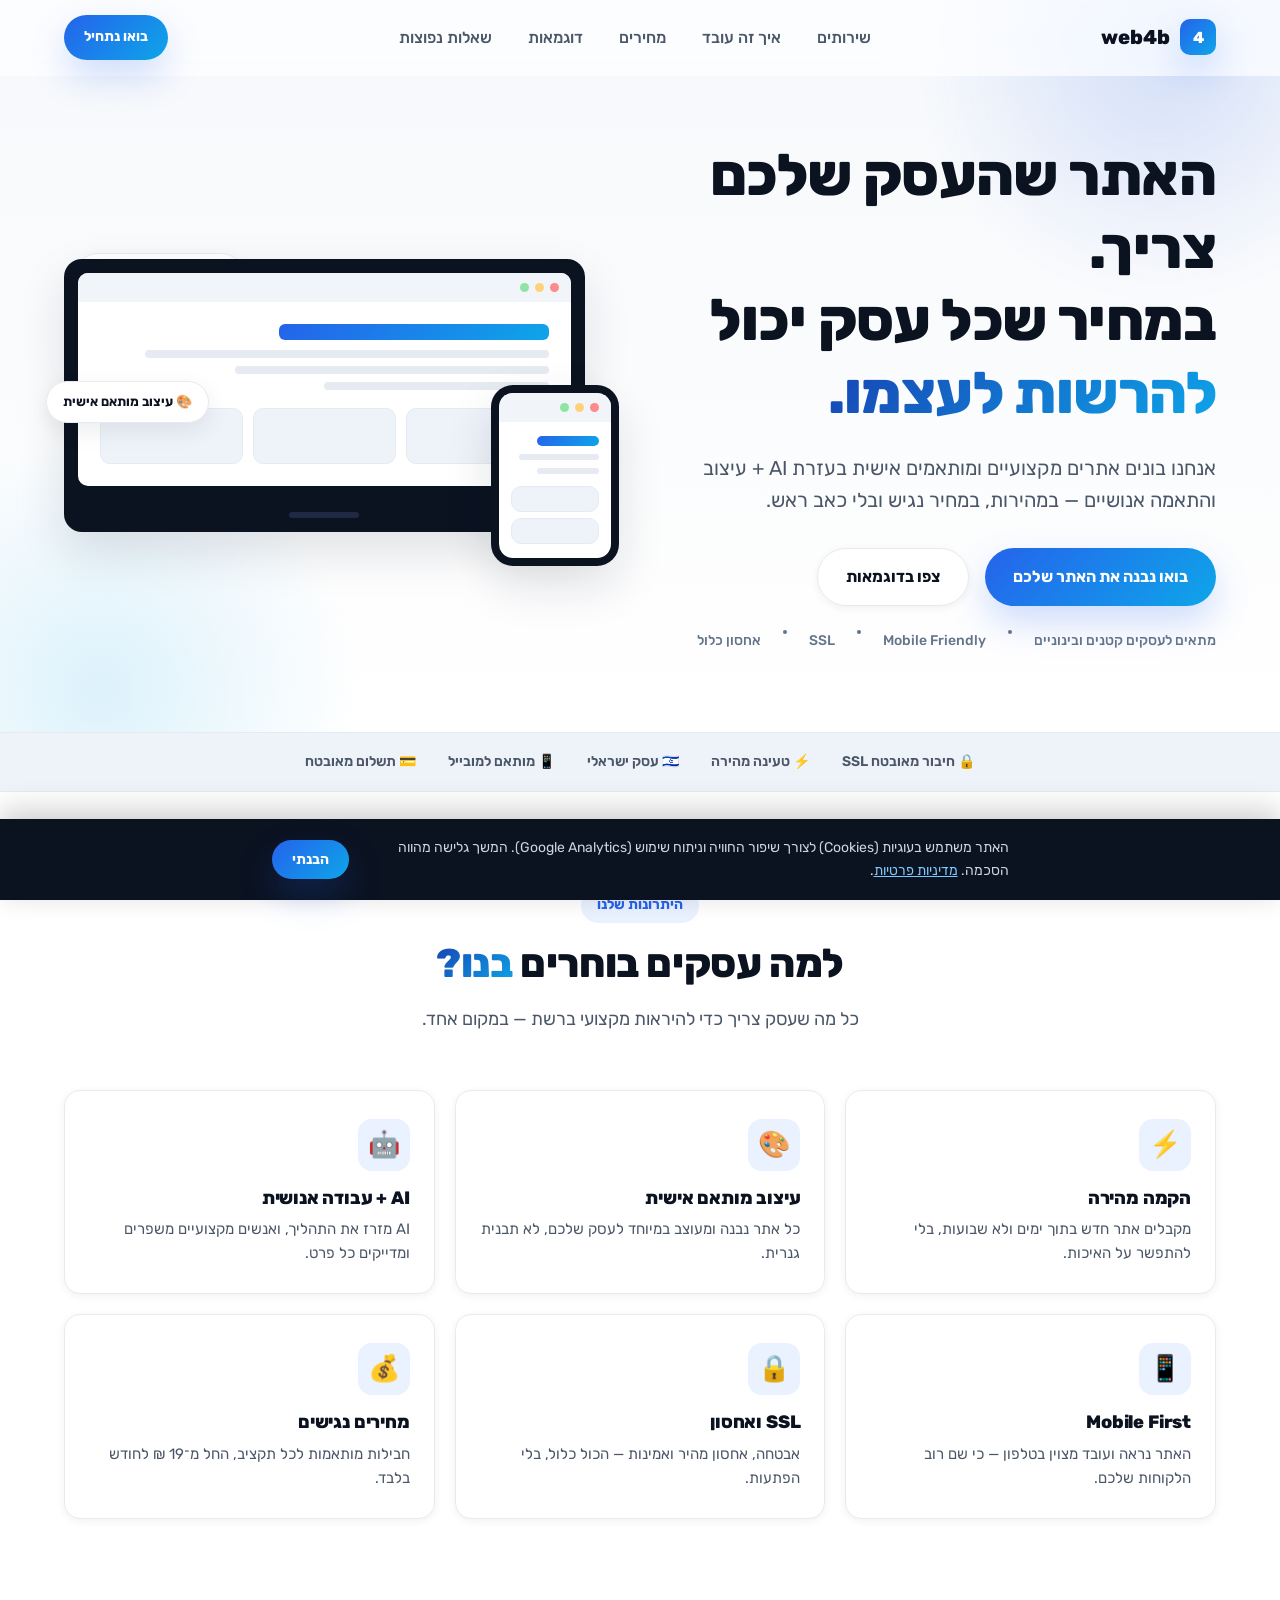
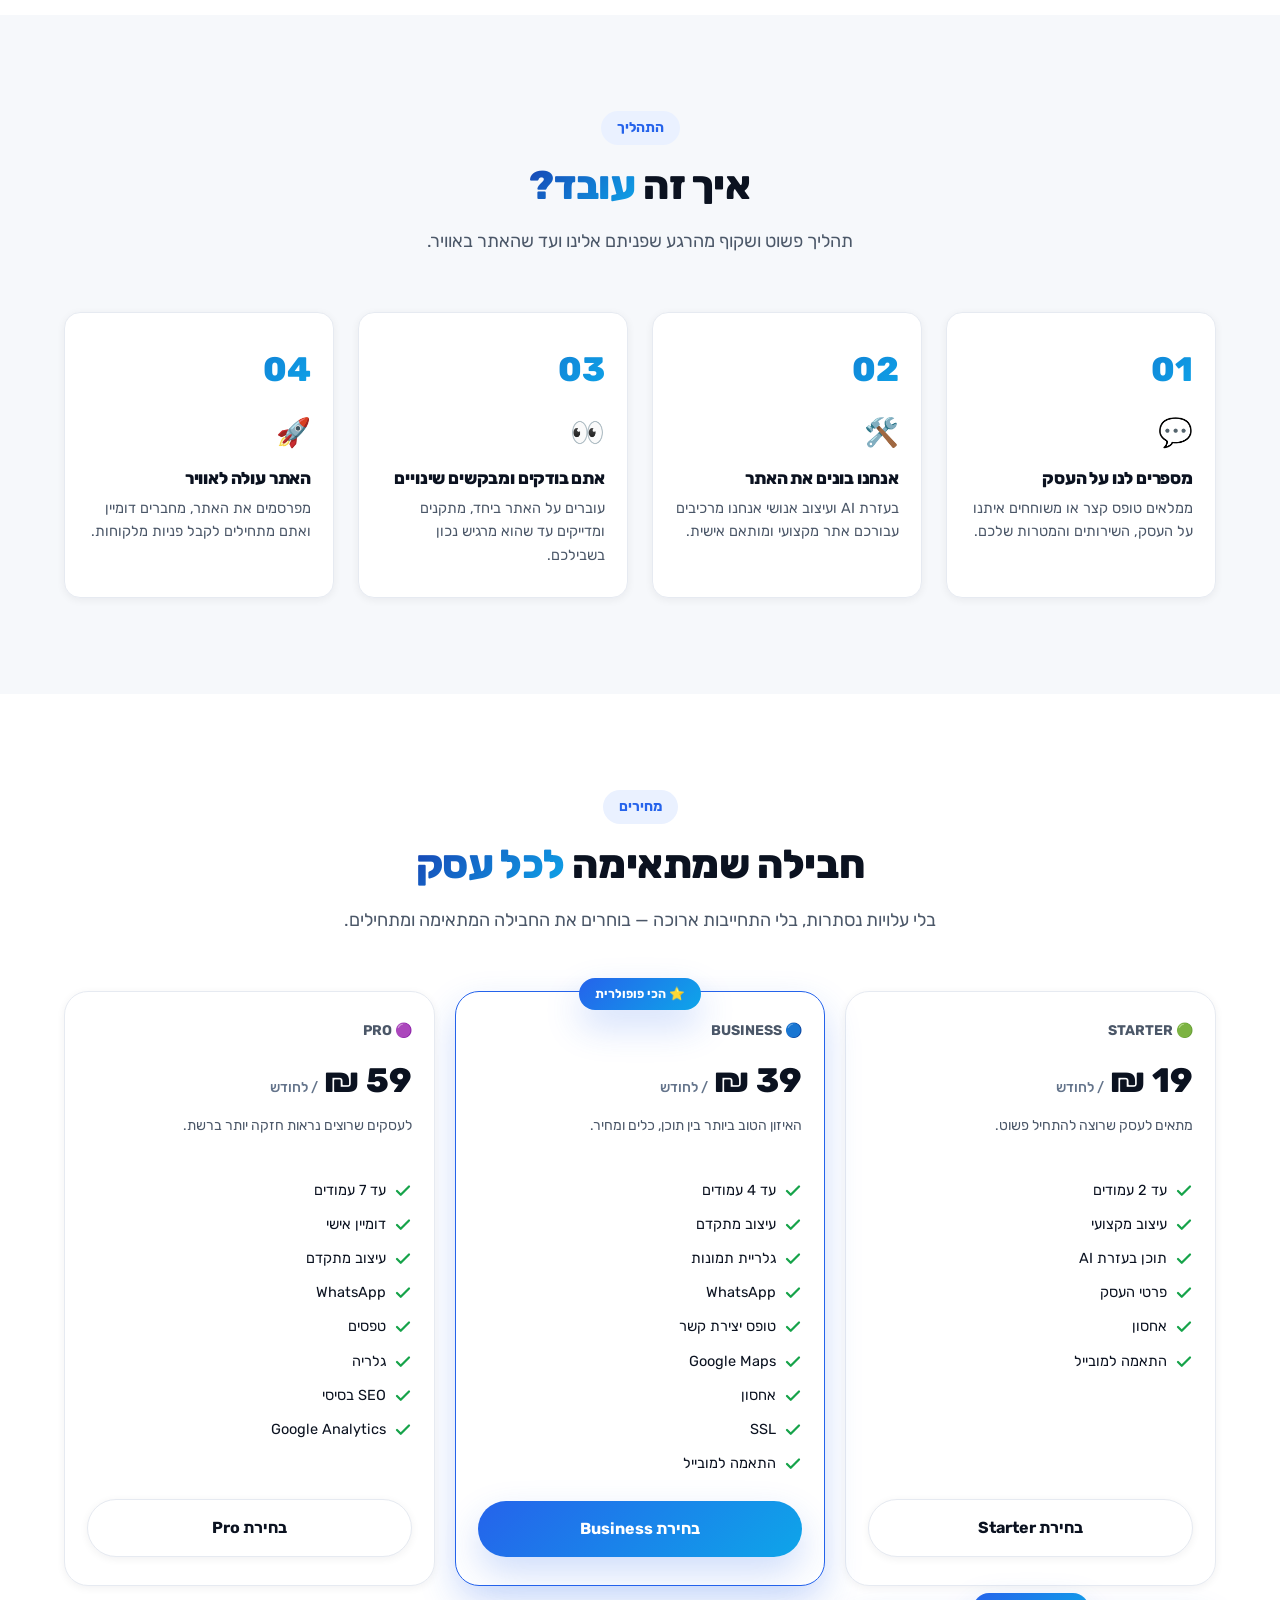
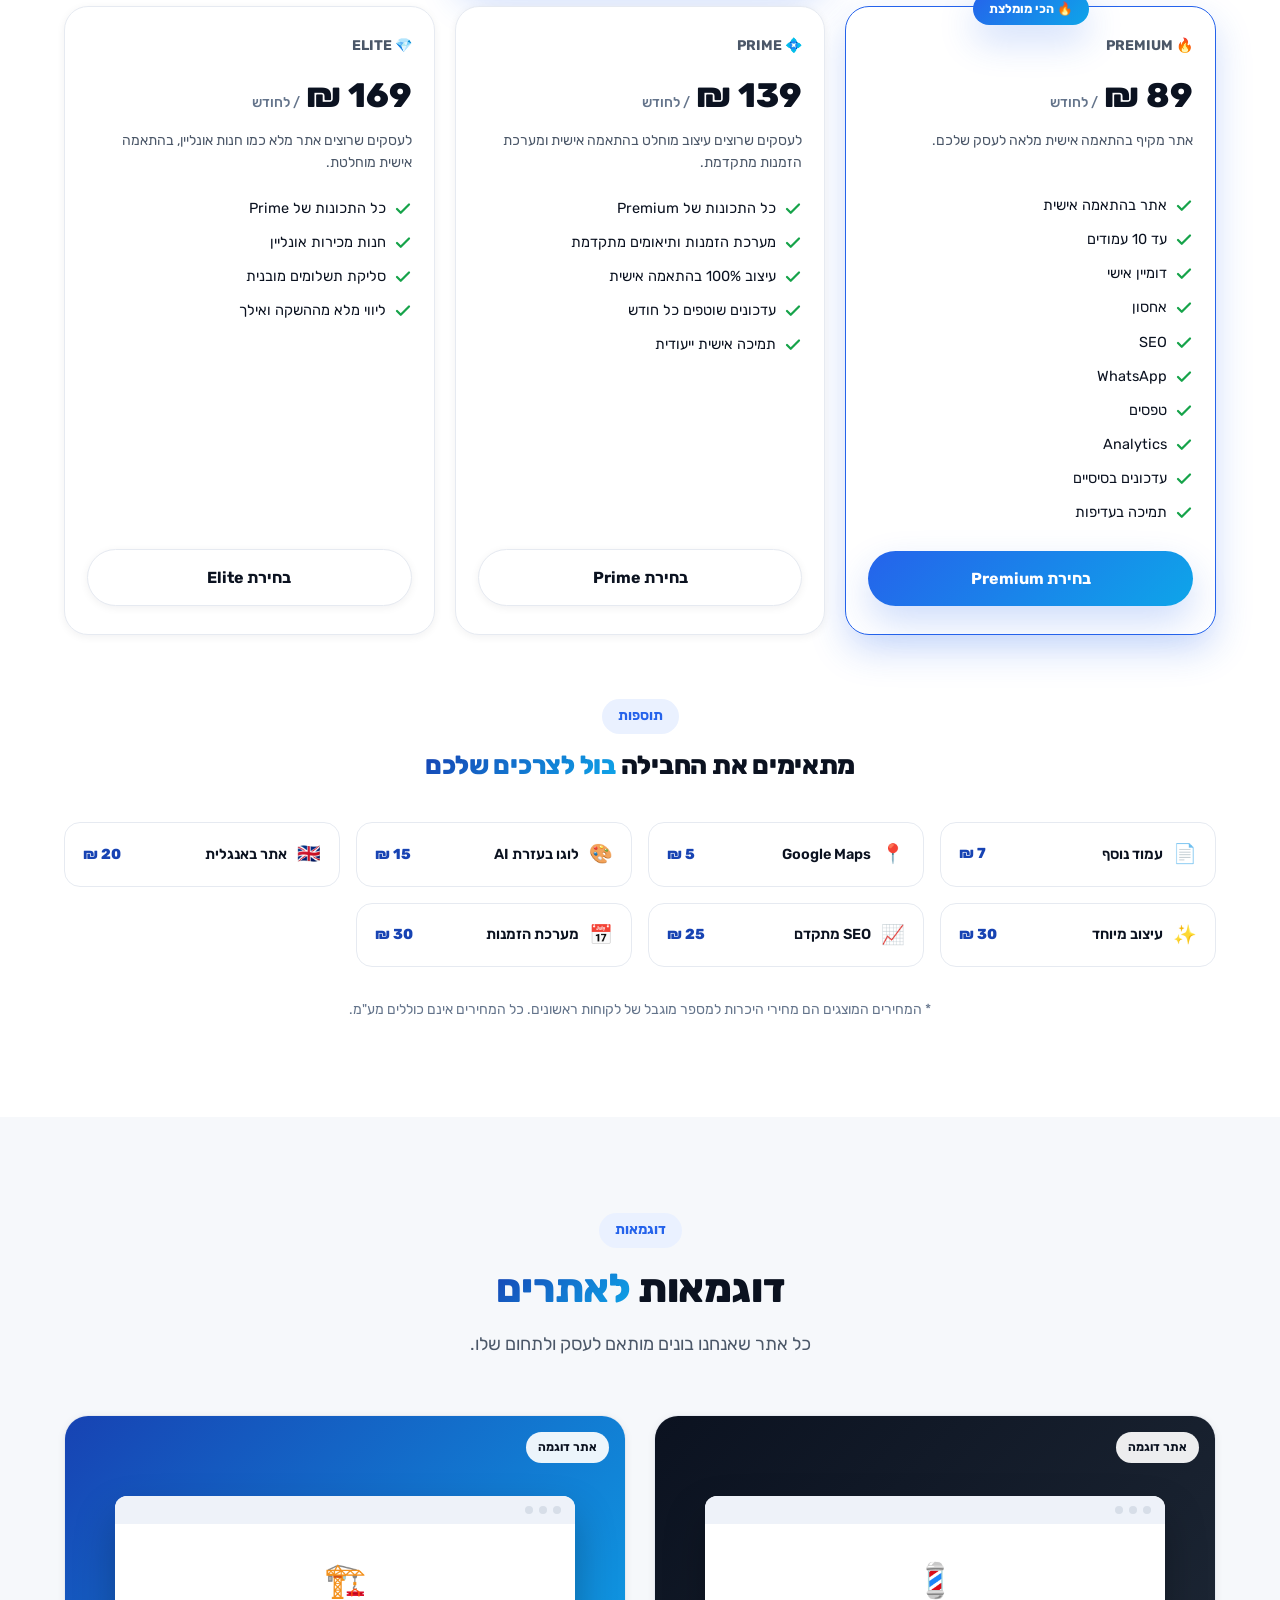
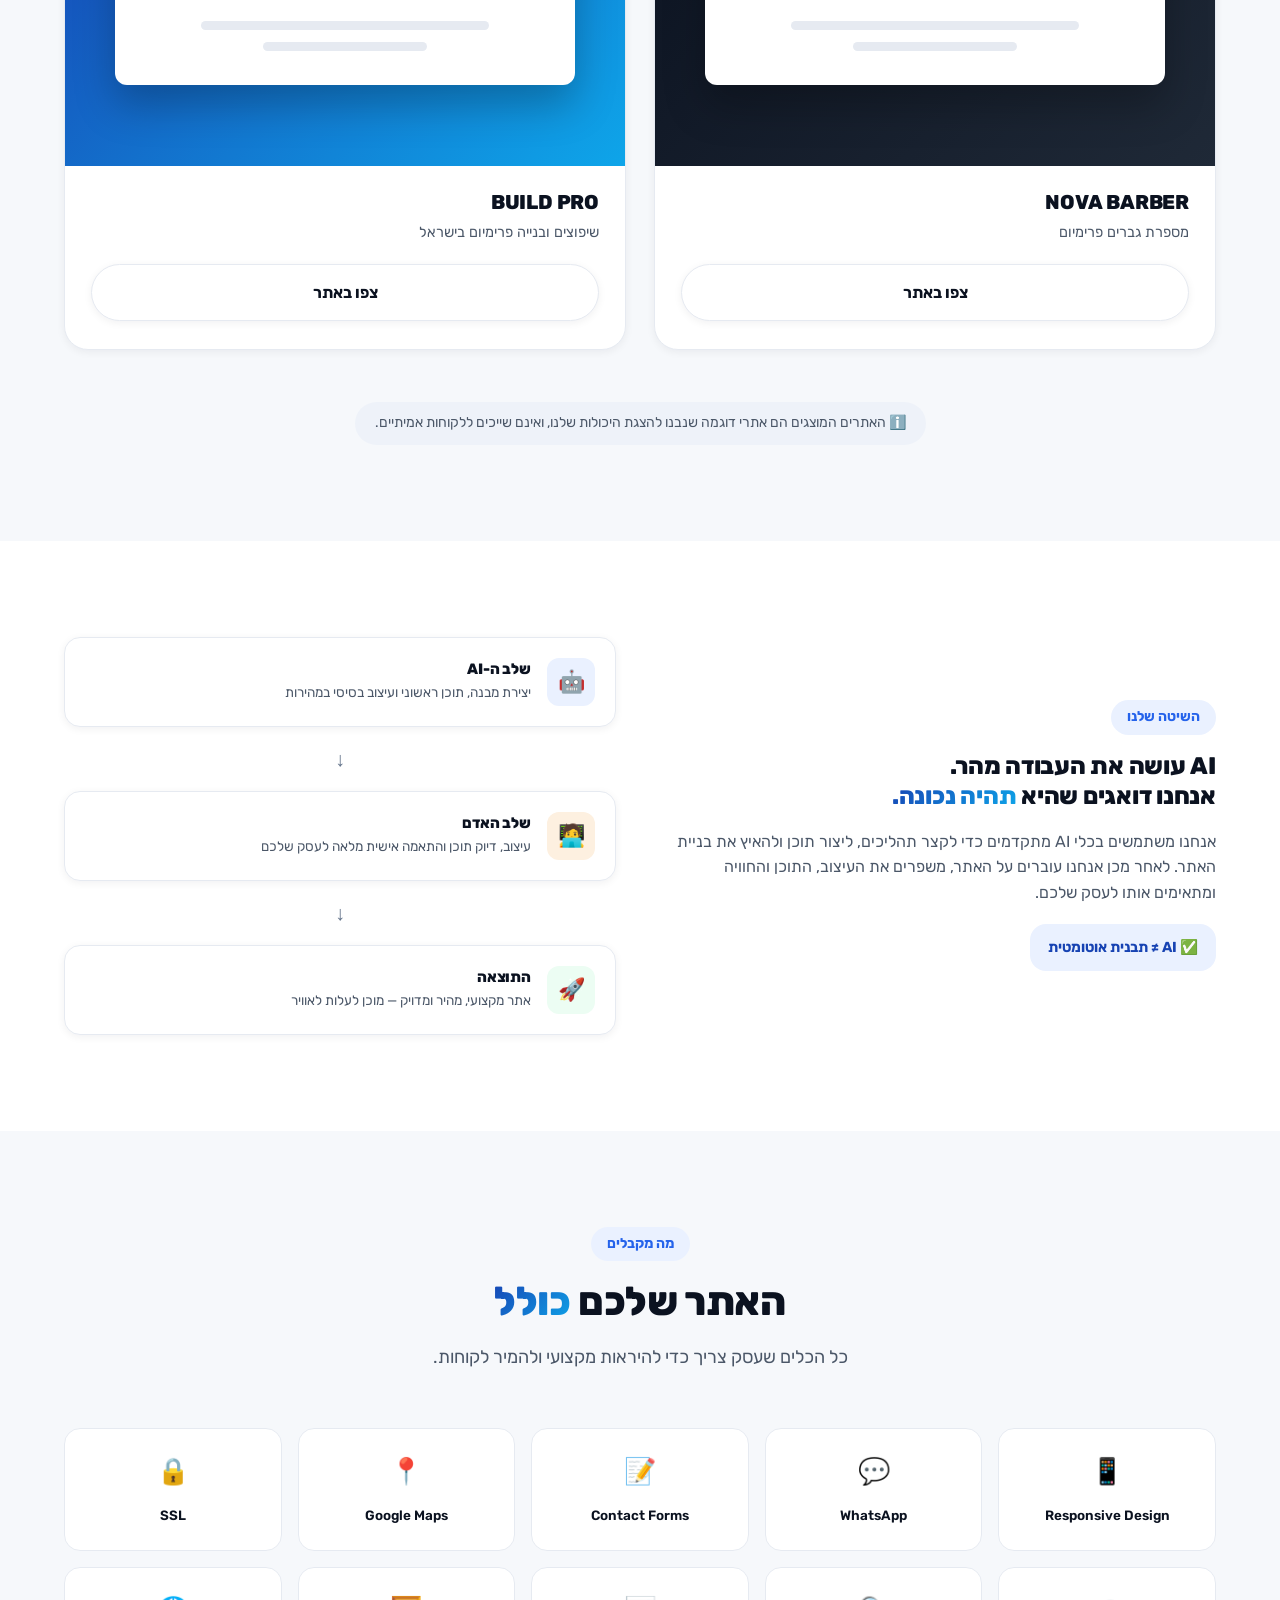
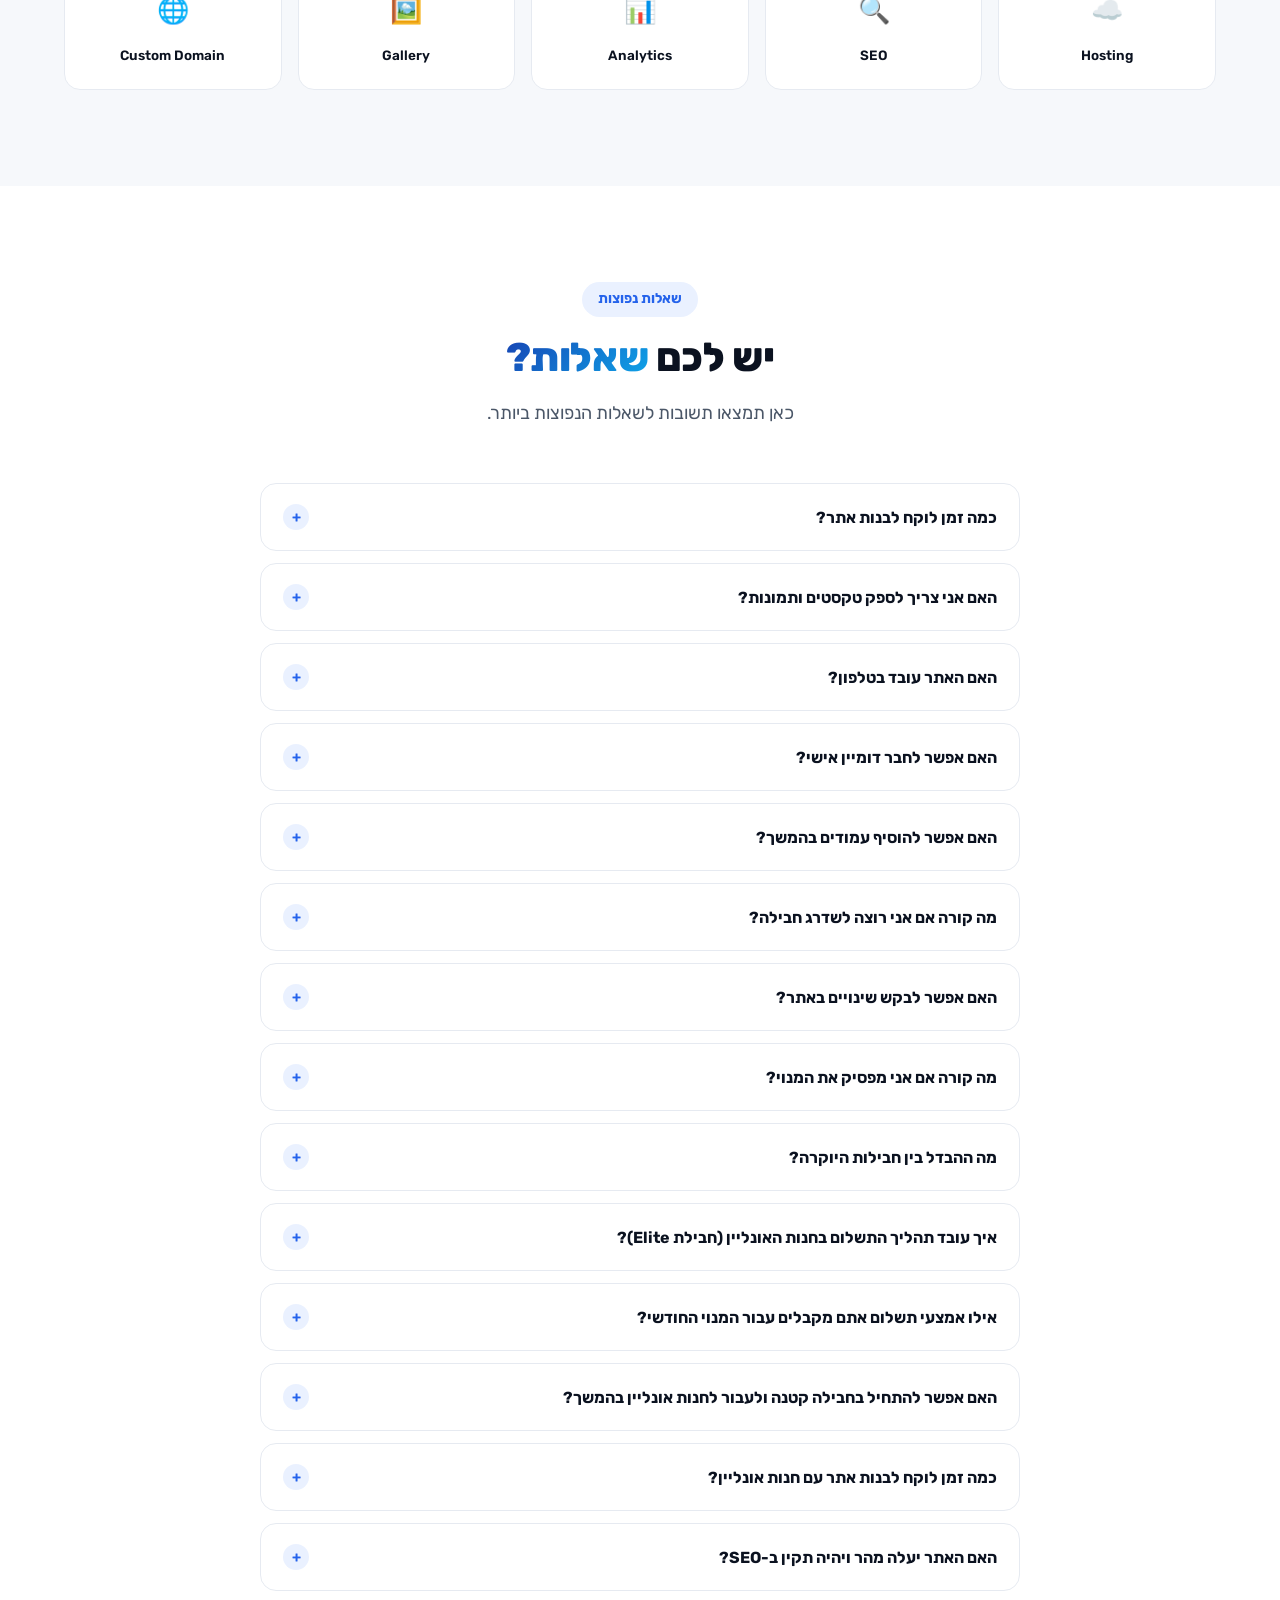
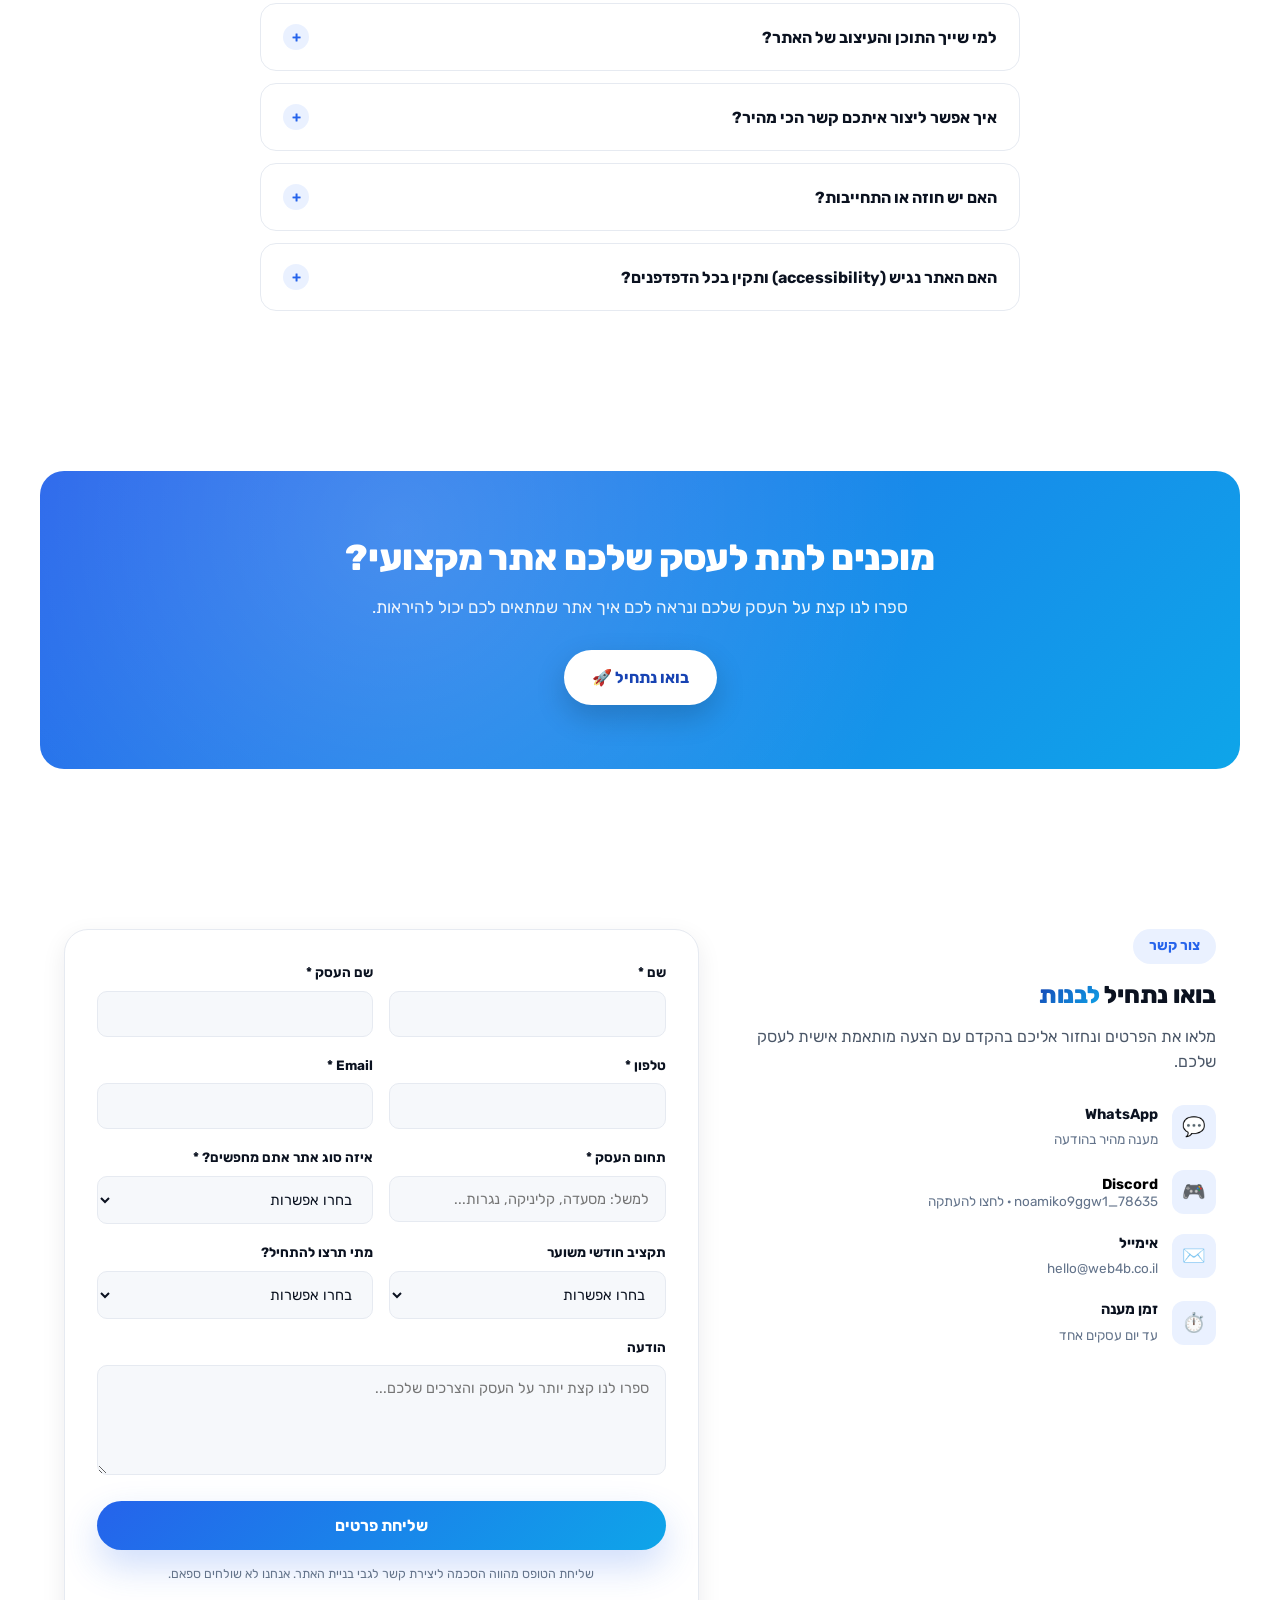
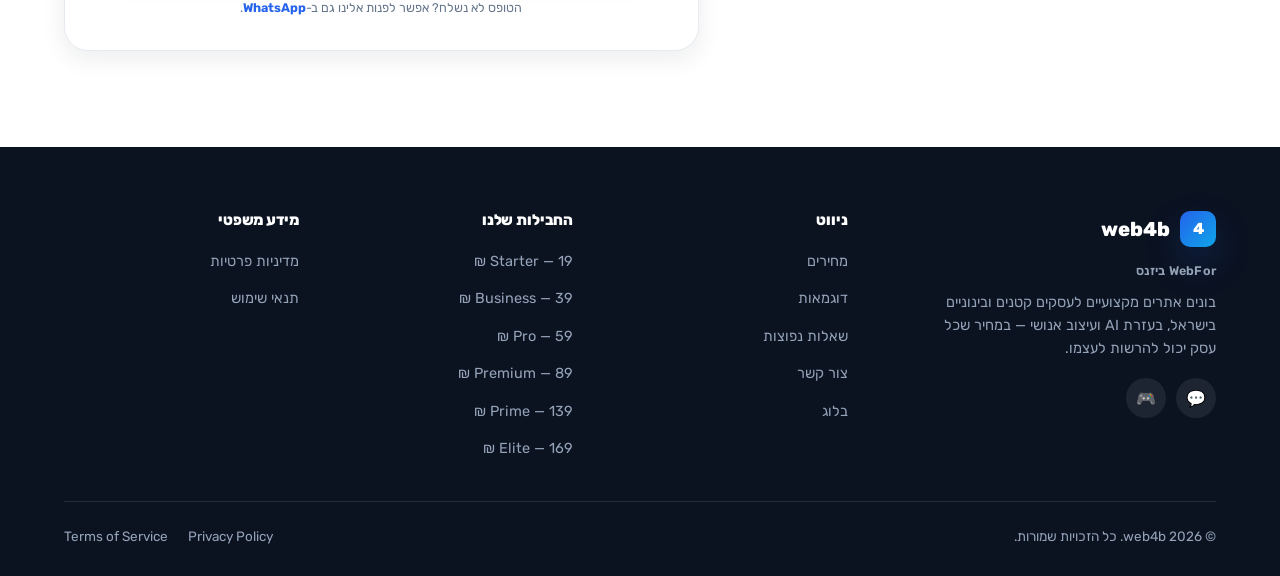
==== index.html @ 8296c6a9 "Revert "Add floating WhatsApp button, prefilled messages, and real PNG OG image" This reverts commit" ====
<!DOCTYPE html>
<html lang="he" dir="rtl">
<head>
<link rel="preconnect" href="https://www.googletagmanager.com">
<link rel="preconnect" href="https://www.google-analytics.com">
<!-- Google tag (gtag.js) -->
<script async src="https://www.googletagmanager.com/gtag/js?id=G-R5BKB7G1ZN"></script>
<script>
  window.dataLayer = window.dataLayer || [];
  function gtag(){dataLayer.push(arguments);}
  gtag('js', new Date());

  gtag('config', 'G-R5BKB7G1ZN');
</script>
<script>document.documentElement.classList.add('js');</script>
<meta name="google-site-verification" content="627lhtb9N9b5PJyWf_SXw7WtoIRYFucgPKb1ljhiiQE" />
<meta charset="UTF-8">
<meta name="viewport" content="width=device-width, initial-scale=1, viewport-fit=cover">
<title>אתרים מקצועיים לעסקים | web4b</title>
<meta name="description" content="בניית אתרים מקצועיים לעסקים בעזרת AI + עיצוב והתאמה אישיים. חבילות החל מ־19 ₪ לחודש.">
<meta name="keywords" content="בניית אתרים, אתר לעסק, אתר עם AI, אתר קטן ובינוני, בניית אתרים בעברית, אתר תדמית">
<meta name="author" content="web4b">
<link rel="canonical" href="https://trjgjfndjgfd.github.io/">

<!-- Open Graph -->
<meta property="og:type" content="website">
<meta property="og:locale" content="he_IL">
<meta property="og:title" content="אתרים מקצועיים לעסקים | web4b">
<meta property="og:description" content="בניית אתרים מקצועיים לעסקים בעזרת AI + עיצוב והתאמה אישיים. חבילות החל מ־19 ₪ לחודש.">
<meta property="og:image" content="assets/og-image.svg">
<meta property="og:site_name" content="web4b">

<meta name="twitter:card" content="summary_large_image">
<meta name="twitter:title" content="אתרים מקצועיים לעסקים | web4b">
<meta name="twitter:description" content="בניית אתרים מקצועיים לעסקים בעזרת AI + עיצוב והתאמה אישיים. חבילות החל מ־19 ₪ לחודש.">

<link rel="icon" type="image/svg+xml" href="assets/favicon.svg">
<link rel="apple-touch-icon" href="assets/apple-touch-icon.png">
<link rel="manifest" href="manifest.json">
<meta name="theme-color" content="#2563eb">
<meta name="mobile-web-app-capable" content="yes">
<meta name="apple-mobile-web-app-capable" content="yes">
<meta name="apple-mobile-web-app-status-bar-style" content="default">
<meta name="apple-mobile-web-app-title" content="web4b">

<link rel="preconnect" href="https://fonts.googleapis.com">
<link rel="preconnect" href="https://fonts.gstatic.com" crossorigin>
<link href="https://fonts.googleapis.com/css2?family=Rubik:wght@400;500;600;700;800&display=swap" rel="stylesheet">

<link rel="stylesheet" href="css/style.min.css">

<script type="application/ld+json">
{
  "@context": "https://schema.org",
  "@type": "ProfessionalService",
  "name": "web4b",
  "alternateName": "WebFor ביזנס",
  "description": "בניית אתרים מקצועיים לעסקים קטנים ובינוניים בישראל בעזרת AI ועיצוב אנושי.",
  "areaServed": "IL",
  "priceRange": "19-89 ILS",
  "url": "https://trjgjfndjgfd.github.io/"
}
</script>
<script type="application/ld+json">
{
  "@context": "https://schema.org",
  "@type": "FAQPage",
  "mainEntity": [
    {
      "@type": "Question",
      "name": "כמה זמן לוקח לבנות אתר?",
      "acceptedAnswer": {
        "@type": "Answer",
        "text": "בדרך כלל בין 3 ל־7 ימי עבודה, בהתאם לחבילה ולכמות התוכן שנקבל מכם."
      }
    },
    {
      "@type": "Question",
      "name": "האם אני צריך לספק טקסטים ותמונות?",
      "acceptedAnswer": {
        "@type": "Answer",
        "text": "לא בהכרח. אם יש לכם חומרים נשתמש בהם, ואם לא — נכתוב עבורכם תוכן מקצועי בעזרת AI ונתאים אותו לעסק."
      }
    },
    {
      "@type": "Question",
      "name": "האם האתר עובד בטלפון?",
      "acceptedAnswer": {
        "@type": "Answer",
        "text": "בוודאות. כל האתרים שלנו נבנים בגישת Mobile First ונבדקים בקפידה בכל הגדלי מסך."
      }
    },
    {
      "@type": "Question",
      "name": "האם אפשר לחבר דומיין אישי?",
      "acceptedAnswer": {
        "@type": "Answer",
        "text": "כן, דומיין אישי כלול בחבילות Pro ו-Premium, וניתן להוסיפו גם לחבילות אחרות בתוספת תשלום."
      }
    },
    {
      "@type": "Question",
      "name": "האם אפשר להוסיף עמודים בהמשך?",
      "acceptedAnswer": {
        "@type": "Answer",
        "text": "בהחלט. אפשר להוסיף עמודים בכל שלב בתוספת תשלום קטנה לעמוד."
      }
    },
    {
      "@type": "Question",
      "name": "מה קורה אם אני רוצה לשדרג חבילה?",
      "acceptedAnswer": {
        "@type": "Answer",
        "text": "אפשר לשדרג בכל רגע. נשלים עבורכם את מה שחסר בחבילה החדשה ונעביר אתכם אליה בלי לאבד תוכן קיים."
      }
    },
    {
      "@type": "Question",
      "name": "האם אפשר לבקש שינויים באתר?",
      "acceptedAnswer": {
        "@type": "Answer",
        "text": "כן. לפני העלייה לאוויר יש סבב בדיקה ותיקונים, ולאחר מכן ניתן לבקש עדכונים בהתאם לחבילה."
      }
    },
    {
      "@type": "Question",
      "name": "מה קורה אם אני מפסיק את המנוי?",
      "acceptedAnswer": {
        "@type": "Answer",
        "text": "אין התחייבות לטווח ארוך. אם תפסיקו את המנוי, האתר יורד מהאוויר אך התוכן נשמר לתקופה מוגבלת למקרה שתרצו לחזור."
      }
    },
    {
      "@type": "Question",
      "name": "מה ההבדל בין חבילות היוקרה?",
      "acceptedAnswer": {
        "@type": "Answer",
        "text": "Premium מתאים לאתר תדמית מקיף בהתאמה אישית מלאה. Prime מוסיף עליו מערכת הזמנות ותיאומים מתקדמת ותמיכה ייעודית. Elite מתאים לעסקים שרוצים גם חנות מכירות אונליין מלאה עם סליקת תשלומים מובנית."
      }
    },
    {
      "@type": "Question",
      "name": "איך עובד תהליך התשלום בחנות האונליין (חבילת Elite)?",
      "acceptedAnswer": {
        "@type": "Answer",
        "text": "אנחנו מגדירים לכם מערכת סליקה מאובטחת ישירות בחנות, כך שהלקוחות שלכם יכולים לשלם בכרטיס אשראי בבטחה. הכספים מועברים ישירות לחשבון שלכם — אנחנו רק בונים ומגדירים את המערכת בשבילכם."
      }
    },
    {
      "@type": "Question",
      "name": "אילו אמצעי תשלום אתם מקבלים עבור המנוי החודשי?",
      "acceptedAnswer": {
        "@type": "Answer",
        "text": "כרגע ניתן לשלם את המנוי החודשי באמצעות Bit, PayBox או PayPal. נעדכן בהמשך אם יתווספו אמצעי תשלום נוספים."
      }
    },
    {
      "@type": "Question",
      "name": "האם אפשר להתחיל בחבילה קטנה ולעבור לחנות אונליין בהמשך?",
      "acceptedAnswer": {
        "@type": "Answer",
        "text": "בהחלט. אפשר להתחיל למשל ב-Starter או Business, ובהמשך לשדרג ל-Elite עם חנות אונליין מלאה — בלי לאבד את התוכן והעיצוב הקיימים."
      }
    },
    {
      "@type": "Question",
      "name": "כמה זמן לוקח לבנות אתר עם חנות אונליין?",
      "acceptedAnswer": {
        "@type": "Answer",
        "text": "אתר עם חנות אונליין (חבילת Elite) דורש הגדרה נוספת של קטלוג מוצרים וסליקה, כך שזמן הבנייה הממוצע הוא כ-7–10 ימי עבודה, בהתאם לכמות המוצרים."
      }
    },
    {
      "@type": "Question",
      "name": "האם האתר יעלה מהר ויהיה תקין ב-SEO?",
      "acceptedAnswer": {
        "@type": "Answer",
        "text": "כל האתרים שלנו נבנים עם קוד נקי ומהיר, תמונות מותאמות וטעינה מהירה, ועם מבנה SEO בסיסי מובנה כדי שתופיעו טוב יותר בתוצאות החיפוש בגוגל."
      }
    },
    {
      "@type": "Question",
      "name": "למי שייך התוכן והעיצוב של האתר?",
      "acceptedAnswer": {
        "@type": "Answer",
        "text": "התוכן והעיצוב שנוצרים במסגרת השירות שייכים לעסק שלכם, בכפוף לתשלום מלא בגין השירות — כמפורט בתנאי השימוש."
      }
    },
    {
      "@type": "Question",
      "name": "איך אפשר ליצור איתכם קשר הכי מהיר?",
      "acceptedAnswer": {
        "@type": "Answer",
        "text": "הדרך הכי מהירה היא טופס יצירת הקשר באתר או פנייה בדיסקורד. אנחנו משתדלים לחזור עד יום עסקים אחד."
      }
    },
    {
      "@type": "Question",
      "name": "האם יש חוזה או התחייבות?",
      "acceptedAnswer": {
        "@type": "Answer",
        "text": "אין חוזה או התחייבות לטווח ארוך. כל החבילות הן מנוי חודשי שאפשר להפסיק בכל עת."
      }
    },
    {
      "@type": "Question",
      "name": "האם האתר נגיש (accessibility) ותקין בכל הדפדפנים?",
      "acceptedAnswer": {
        "@type": "Answer",
        "text": "כן. אנחנו בונים עם עקרונות נגישות בסיסיים — ניגודיות צבעים תקינה וניווט מקלדת — והאתר נבדק ומותאם לדפדפנים המרכזיים ולמובייל."
      }
    }
  ]
}
</script>
</head>
<body>
<a href="#main" class="skip-link">דלגו לתוכן הראשי</a>

<!-- ================= NAVBAR ================= -->
<header class="navbar" id="navbar">
  <div class="container">
    <a href="#top" class="logo">
      <span class="logo-mark">4</span>
      web4b
    </a>

    <nav class="nav-links" aria-label="ניווט ראשי">
      <a href="#features">שירותים</a>
      <a href="#how">איך זה עובד</a>
      <a href="#pricing">מחירים</a>
      <a href="#portfolio">דוגמאות</a>
      <a href="#faq">שאלות נפוצות</a>
    </nav>

    <div class="nav-actions">
      <a href="#contact" class="btn btn-primary btn-sm nav-cta">בואו נתחיל</a>
      <button class="hamburger" id="hamburger" aria-label="פתיחת תפריט" aria-expanded="false" aria-controls="mobile-menu">
        <span></span><span></span><span></span>
      </button>
    </div>
  </div>
</header>

<nav class="mobile-menu" id="mobile-menu" aria-label="ניווט מובייל">
  <a href="#features">שירותים</a>
  <a href="#how">איך זה עובד</a>
  <a href="#pricing">מחירים</a>
  <a href="#portfolio">דוגמאות</a>
  <a href="#faq">שאלות נפוצות</a>
  <a href="#contact" class="btn btn-primary btn-block">בואו נתחיל</a>
</nav>

<main id="main">

<!-- ================= HERO ================= -->
<section class="hero" id="top">
  <div class="container">
    <div class="hero-content reveal">
      <h1 class="hero-title">האתר שהעסק שלכם צריך.<br>במחיר שכל עסק יכול <span class="text-gradient">להרשות לעצמו.</span></h1>
      <p class="hero-sub">אנחנו בונים אתרים מקצועיים ומותאמים אישית בעזרת AI + עיצוב והתאמה אנושיים — במהירות, במחיר נגיש ובלי כאב ראש.</p>
      <div class="hero-actions">
        <a href="#contact" class="btn btn-primary">בואו נבנה את האתר שלכם</a>
        <a href="#portfolio" class="btn btn-secondary">צפו בדוגמאות</a>
      </div>
      <div class="hero-badges">
        <span>מתאים לעסקים קטנים ובינוניים</span>
        <i class="dot"></i>
        <span>Mobile Friendly</span>
        <i class="dot"></i>
        <span>SSL</span>
        <i class="dot"></i>
        <span>אחסון כלול</span>
      </div>
    </div>

    <div class="hero-visual reveal">
      <div class="float-chip chip-1">⚡ אתר חדש בכמה ימים</div>
      <div class="mock-laptop">
        <div class="mock-screen">
          <div class="mock-topbar"><span></span><span></span><span></span></div>
          <div class="mock-body">
            <div class="mock-hero-bar"></div>
            <div class="mock-line w-90"></div>
            <div class="mock-line w-70"></div>
            <div class="mock-line w-50"></div>
            <div class="mock-cards">
              <div class="mock-card"></div>
              <div class="mock-card"></div>
              <div class="mock-card"></div>
            </div>
          </div>
        </div>
      </div>
      <div class="mock-phone">
        <div class="mock-screen">
          <div class="mock-topbar"><span></span><span></span><span></span></div>
          <div class="mock-body">
            <div class="mock-hero-bar"></div>
            <div class="mock-line w-90"></div>
            <div class="mock-line w-70"></div>
            <div class="mock-cards">
              <div class="mock-card"></div>
              <div class="mock-card"></div>
            </div>
          </div>
        </div>
      </div>
      <div class="float-chip chip-2">🎨 עיצוב מותאם אישית</div>
    </div>
  </div>
</section>

<!-- ================= TRUST BAR ================= -->
<div class="trust-bar" aria-label="תגי אמון">
  <div class="container trust-bar-inner">
    <span class="trust-bar-item">🔒 חיבור מאובטח SSL</span>
    <span class="trust-bar-item">⚡ טעינה מהירה</span>
    <span class="trust-bar-item">🇮🇱 עסק ישראלי</span>
    <span class="trust-bar-item">📱 מותאם למובייל</span>
    <span class="trust-bar-item">💳 תשלום מאובטח</span>
  </div>
</div>

<!-- ================= TRUST ================= -->
<section class="section" id="features" aria-labelledby="trust-title">
  <div class="container">
    <div class="section-head reveal">
      <span class="eyebrow">היתרונות שלנו</span>
      <h2 class="section-title" id="trust-title">למה עסקים בוחרים <span class="text-gradient">בנו?</span></h2>
      <p class="section-sub">כל מה שעסק צריך כדי להיראות מקצועי ברשת — במקום אחד.</p>
    </div>

    <div class="trust-grid reveal-stagger reveal">
      <div class="trust-card">
        <div class="trust-icon">⚡</div>
        <h3>הקמה מהירה</h3>
        <p>מקבלים אתר חדש בתוך ימים ולא שבועות, בלי להתפשר על האיכות.</p>
      </div>
      <div class="trust-card">
        <div class="trust-icon">🎨</div>
        <h3>עיצוב מותאם אישית</h3>
        <p>כל אתר נבנה ומעוצב במיוחד לעסק שלכם, לא תבנית גנרית.</p>
      </div>
      <div class="trust-card">
        <div class="trust-icon">🤖</div>
        <h3>AI + עבודה אנושית</h3>
        <p>AI מזרז את התהליך, ואנשים מקצועיים משפרים ומדייקים כל פרט.</p>
      </div>
      <div class="trust-card">
        <div class="trust-icon">📱</div>
        <h3>Mobile First</h3>
        <p>האתר נראה ועובד מצוין בטלפון — כי שם רוב הלקוחות שלכם.</p>
      </div>
      <div class="trust-card">
        <div class="trust-icon">🔒</div>
        <h3>SSL ואחסון</h3>
        <p>אבטחה, אחסון מהיר ואמינות — הכול כלול, בלי הפתעות.</p>
      </div>
      <div class="trust-card">
        <div class="trust-icon">💰</div>
        <h3>מחירים נגישים</h3>
        <p>חבילות מותאמות לכל תקציב, החל מ־19 ₪ לחודש בלבד.</p>
      </div>
    </div>
  </div>
</section>

<!-- ================= HOW IT WORKS ================= -->
<section class="section section-bg-soft" id="how" aria-labelledby="how-title">
  <div class="container">
    <div class="section-head reveal">
      <span class="eyebrow">התהליך</span>
      <h2 class="section-title" id="how-title">איך זה <span class="text-gradient">עובד?</span></h2>
      <p class="section-sub">תהליך פשוט ושקוף מהרגע שפניתם אלינו ועד שהאתר באוויר.</p>
    </div>

    <div class="steps reveal-stagger reveal">
      <div class="step-card">
        <div class="step-num">01</div>
        <div class="step-emoji">💬</div>
        <h3>מספרים לנו על העסק</h3>
        <p>ממלאים טופס קצר או משוחחים איתנו על העסק, השירותים והמטרות שלכם.</p>
      </div>
      <div class="step-card">
        <div class="step-num">02</div>
        <div class="step-emoji">🛠️</div>
        <h3>אנחנו בונים את האתר</h3>
        <p>בעזרת AI ועיצוב אנושי אנחנו מרכיבים עבורכם אתר מקצועי ומותאם אישית.</p>
      </div>
      <div class="step-card">
        <div class="step-num">03</div>
        <div class="step-emoji">👀</div>
        <h3>אתם בודקים ומבקשים שינויים</h3>
        <p>עוברים על האתר ביחד, מתקנים ומדייקים עד שהוא מרגיש נכון בשבילכם.</p>
      </div>
      <div class="step-card">
        <div class="step-num">04</div>
        <div class="step-emoji">🚀</div>
        <h3>האתר עולה לאוויר</h3>
        <p>מפרסמים את האתר, מחברים דומיין ואתם מתחילים לקבל פניות מלקוחות.</p>
      </div>
    </div>
  </div>
</section>

<!-- ================= PRICING ================= -->
<section class="section" id="pricing" aria-labelledby="pricing-title">
  <div class="container">
    <div class="section-head reveal">
      <span class="eyebrow">מחירים</span>
      <h2 class="section-title" id="pricing-title">חבילה שמתאימה <span class="text-gradient">לכל עסק</span></h2>
      <p class="section-sub">בלי עלויות נסתרות, בלי התחייבות ארוכה — בוחרים את החבילה המתאימה ומתחילים.</p>
    </div>

    <div class="pricing-grid reveal-stagger reveal">

      <!-- Starter -->
      <div class="price-card">
        <div class="price-tier">🟢 STARTER</div>
        <div class="price-amount"><span class="num">19 ₪</span><span class="per">/ לחודש</span></div>
        <p class="price-desc">מתאים לעסק שרוצה להתחיל פשוט.</p>
        <ul class="price-features">
          <li><svg width="18" height="18" viewBox="0 0 24 24" fill="none" stroke="currentColor" stroke-width="3" stroke-linecap="round" stroke-linejoin="round" aria-hidden="true"><polyline points="20 6 9 17 4 12"></polyline></svg> עד 2 עמודים</li>
          <li><svg width="18" height="18" viewBox="0 0 24 24" fill="none" stroke="currentColor" stroke-width="3" stroke-linecap="round" stroke-linejoin="round" aria-hidden="true"><polyline points="20 6 9 17 4 12"></polyline></svg> עיצוב מקצועי</li>
          <li><svg width="18" height="18" viewBox="0 0 24 24" fill="none" stroke="currentColor" stroke-width="3" stroke-linecap="round" stroke-linejoin="round" aria-hidden="true"><polyline points="20 6 9 17 4 12"></polyline></svg> תוכן בעזרת AI</li>
          <li><svg width="18" height="18" viewBox="0 0 24 24" fill="none" stroke="currentColor" stroke-width="3" stroke-linecap="round" stroke-linejoin="round" aria-hidden="true"><polyline points="20 6 9 17 4 12"></polyline></svg> פרטי העסק</li>
          <li><svg width="18" height="18" viewBox="0 0 24 24" fill="none" stroke="currentColor" stroke-width="3" stroke-linecap="round" stroke-linejoin="round" aria-hidden="true"><polyline points="20 6 9 17 4 12"></polyline></svg> אחסון</li>
          <li><svg width="18" height="18" viewBox="0 0 24 24" fill="none" stroke="currentColor" stroke-width="3" stroke-linecap="round" stroke-linejoin="round" aria-hidden="true"><polyline points="20 6 9 17 4 12"></polyline></svg> התאמה למובייל</li>
        </ul>
        <a href="#contact" class="btn btn-secondary btn-block" data-plan="Starter">בחירת Starter</a>
      </div>

      <!-- Business -->
      <div class="price-card is-featured">
        <div class="price-badge">⭐ הכי פופולרית</div>
        <div class="price-tier">🔵 BUSINESS</div>
        <div class="price-amount"><span class="num">39 ₪</span><span class="per">/ לחודש</span></div>
        <p class="price-desc">האיזון הטוב ביותר בין תוכן, כלים ומחיר.</p>
        <ul class="price-features">
          <li><svg width="18" height="18" viewBox="0 0 24 24" fill="none" stroke="currentColor" stroke-width="3" stroke-linecap="round" stroke-linejoin="round" aria-hidden="true"><polyline points="20 6 9 17 4 12"></polyline></svg> עד 4 עמודים</li>
          <li><svg width="18" height="18" viewBox="0 0 24 24" fill="none" stroke="currentColor" stroke-width="3" stroke-linecap="round" stroke-linejoin="round" aria-hidden="true"><polyline points="20 6 9 17 4 12"></polyline></svg> עיצוב מתקדם</li>
          <li><svg width="18" height="18" viewBox="0 0 24 24" fill="none" stroke="currentColor" stroke-width="3" stroke-linecap="round" stroke-linejoin="round" aria-hidden="true"><polyline points="20 6 9 17 4 12"></polyline></svg> גלריית תמונות</li>
          <li><svg width="18" height="18" viewBox="0 0 24 24" fill="none" stroke="currentColor" stroke-width="3" stroke-linecap="round" stroke-linejoin="round" aria-hidden="true"><polyline points="20 6 9 17 4 12"></polyline></svg> WhatsApp</li>
          <li><svg width="18" height="18" viewBox="0 0 24 24" fill="none" stroke="currentColor" stroke-width="3" stroke-linecap="round" stroke-linejoin="round" aria-hidden="true"><polyline points="20 6 9 17 4 12"></polyline></svg> טופס יצירת קשר</li>
          <li><svg width="18" height="18" viewBox="0 0 24 24" fill="none" stroke="currentColor" stroke-width="3" stroke-linecap="round" stroke-linejoin="round" aria-hidden="true"><polyline points="20 6 9 17 4 12"></polyline></svg> Google Maps</li>
          <li><svg width="18" height="18" viewBox="0 0 24 24" fill="none" stroke="currentColor" stroke-width="3" stroke-linecap="round" stroke-linejoin="round" aria-hidden="true"><polyline points="20 6 9 17 4 12"></polyline></svg> אחסון</li>
          <li><svg width="18" height="18" viewBox="0 0 24 24" fill="none" stroke="currentColor" stroke-width="3" stroke-linecap="round" stroke-linejoin="round" aria-hidden="true"><polyline points="20 6 9 17 4 12"></polyline></svg> SSL</li>
          <li><svg width="18" height="18" viewBox="0 0 24 24" fill="none" stroke="currentColor" stroke-width="3" stroke-linecap="round" stroke-linejoin="round" aria-hidden="true"><polyline points="20 6 9 17 4 12"></polyline></svg> התאמה למובייל</li>
        </ul>
        <a href="#contact" class="btn btn-primary btn-block" data-plan="Business">בחירת Business</a>
      </div>

      <!-- Pro -->
      <div class="price-card">
        <div class="price-tier">🟣 PRO</div>
        <div class="price-amount"><span class="num">59 ₪</span><span class="per">/ לחודש</span></div>
        <p class="price-desc">לעסקים שרוצים נראות חזקה יותר ברשת.</p>
        <ul class="price-features">
          <li><svg width="18" height="18" viewBox="0 0 24 24" fill="none" stroke="currentColor" stroke-width="3" stroke-linecap="round" stroke-linejoin="round" aria-hidden="true"><polyline points="20 6 9 17 4 12"></polyline></svg> עד 7 עמודים</li>
          <li><svg width="18" height="18" viewBox="0 0 24 24" fill="none" stroke="currentColor" stroke-width="3" stroke-linecap="round" stroke-linejoin="round" aria-hidden="true"><polyline points="20 6 9 17 4 12"></polyline></svg> דומיין אישי</li>
          <li><svg width="18" height="18" viewBox="0 0 24 24" fill="none" stroke="currentColor" stroke-width="3" stroke-linecap="round" stroke-linejoin="round" aria-hidden="true"><polyline points="20 6 9 17 4 12"></polyline></svg> עיצוב מתקדם</li>
          <li><svg width="18" height="18" viewBox="0 0 24 24" fill="none" stroke="currentColor" stroke-width="3" stroke-linecap="round" stroke-linejoin="round" aria-hidden="true"><polyline points="20 6 9 17 4 12"></polyline></svg> WhatsApp</li>
          <li><svg width="18" height="18" viewBox="0 0 24 24" fill="none" stroke="currentColor" stroke-width="3" stroke-linecap="round" stroke-linejoin="round" aria-hidden="true"><polyline points="20 6 9 17 4 12"></polyline></svg> טפסים</li>
          <li><svg width="18" height="18" viewBox="0 0 24 24" fill="none" stroke="currentColor" stroke-width="3" stroke-linecap="round" stroke-linejoin="round" aria-hidden="true"><polyline points="20 6 9 17 4 12"></polyline></svg> גלריה</li>
          <li><svg width="18" height="18" viewBox="0 0 24 24" fill="none" stroke="currentColor" stroke-width="3" stroke-linecap="round" stroke-linejoin="round" aria-hidden="true"><polyline points="20 6 9 17 4 12"></polyline></svg> SEO בסיסי</li>
          <li><svg width="18" height="18" viewBox="0 0 24 24" fill="none" stroke="currentColor" stroke-width="3" stroke-linecap="round" stroke-linejoin="round" aria-hidden="true"><polyline points="20 6 9 17 4 12"></polyline></svg> Google Analytics</li>
        </ul>
        <a href="#contact" class="btn btn-secondary btn-block" data-plan="Pro">בחירת Pro</a>
      </div>

      <!-- Premium -->
      <div class="price-card is-featured">
        <div class="price-badge">🔥 הכי מומלצת</div>
        <div class="price-tier">🔥 PREMIUM</div>
        <div class="price-amount"><span class="num">89 ₪</span><span class="per">/ לחודש</span></div>
        <p class="price-desc">אתר מקיף בהתאמה אישית מלאה לעסק שלכם.</p>
        <ul class="price-features">
          <li><svg width="18" height="18" viewBox="0 0 24 24" fill="none" stroke="currentColor" stroke-width="3" stroke-linecap="round" stroke-linejoin="round" aria-hidden="true"><polyline points="20 6 9 17 4 12"></polyline></svg> אתר בהתאמה אישית</li>
          <li><svg width="18" height="18" viewBox="0 0 24 24" fill="none" stroke="currentColor" stroke-width="3" stroke-linecap="round" stroke-linejoin="round" aria-hidden="true"><polyline points="20 6 9 17 4 12"></polyline></svg> עד 10 עמודים</li>
          <li><svg width="18" height="18" viewBox="0 0 24 24" fill="none" stroke="currentColor" stroke-width="3" stroke-linecap="round" stroke-linejoin="round" aria-hidden="true"><polyline points="20 6 9 17 4 12"></polyline></svg> דומיין אישי</li>
          <li><svg width="18" height="18" viewBox="0 0 24 24" fill="none" stroke="currentColor" stroke-width="3" stroke-linecap="round" stroke-linejoin="round" aria-hidden="true"><polyline points="20 6 9 17 4 12"></polyline></svg> אחסון</li>
          <li><svg width="18" height="18" viewBox="0 0 24 24" fill="none" stroke="currentColor" stroke-width="3" stroke-linecap="round" stroke-linejoin="round" aria-hidden="true"><polyline points="20 6 9 17 4 12"></polyline></svg> SEO</li>
          <li><svg width="18" height="18" viewBox="0 0 24 24" fill="none" stroke="currentColor" stroke-width="3" stroke-linecap="round" stroke-linejoin="round" aria-hidden="true"><polyline points="20 6 9 17 4 12"></polyline></svg> WhatsApp</li>
          <li><svg width="18" height="18" viewBox="0 0 24 24" fill="none" stroke="currentColor" stroke-width="3" stroke-linecap="round" stroke-linejoin="round" aria-hidden="true"><polyline points="20 6 9 17 4 12"></polyline></svg> טפסים</li>
          <li><svg width="18" height="18" viewBox="0 0 24 24" fill="none" stroke="currentColor" stroke-width="3" stroke-linecap="round" stroke-linejoin="round" aria-hidden="true"><polyline points="20 6 9 17 4 12"></polyline></svg> Analytics</li>
          <li><svg width="18" height="18" viewBox="0 0 24 24" fill="none" stroke="currentColor" stroke-width="3" stroke-linecap="round" stroke-linejoin="round" aria-hidden="true"><polyline points="20 6 9 17 4 12"></polyline></svg> עדכונים בסיסיים</li>
          <li><svg width="18" height="18" viewBox="0 0 24 24" fill="none" stroke="currentColor" stroke-width="3" stroke-linecap="round" stroke-linejoin="round" aria-hidden="true"><polyline points="20 6 9 17 4 12"></polyline></svg> תמיכה בעדיפות</li>
        </ul>
        <a href="#contact" class="btn btn-primary btn-block" data-plan="Premium">בחירת Premium</a>
      </div>

      <!-- Prime -->
      <div class="price-card">
        <div class="price-tier">💠 PRIME</div>
        <div class="price-amount"><span class="num">139 ₪</span><span class="per">/ לחודש</span></div>
        <p class="price-desc">לעסקים שרוצים עיצוב מוחלט בהתאמה אישית ומערכת הזמנות מתקדמת.</p>
        <ul class="price-features">
          <li><svg width="18" height="18" viewBox="0 0 24 24" fill="none" stroke="currentColor" stroke-width="3" stroke-linecap="round" stroke-linejoin="round" aria-hidden="true"><polyline points="20 6 9 17 4 12"></polyline></svg> כל התכונות של Premium</li>
          <li><svg width="18" height="18" viewBox="0 0 24 24" fill="none" stroke="currentColor" stroke-width="3" stroke-linecap="round" stroke-linejoin="round" aria-hidden="true"><polyline points="20 6 9 17 4 12"></polyline></svg> מערכת הזמנות ותיאומים מתקדמת</li>
          <li><svg width="18" height="18" viewBox="0 0 24 24" fill="none" stroke="currentColor" stroke-width="3" stroke-linecap="round" stroke-linejoin="round" aria-hidden="true"><polyline points="20 6 9 17 4 12"></polyline></svg> עיצוב 100% בהתאמה אישית</li>
          <li><svg width="18" height="18" viewBox="0 0 24 24" fill="none" stroke="currentColor" stroke-width="3" stroke-linecap="round" stroke-linejoin="round" aria-hidden="true"><polyline points="20 6 9 17 4 12"></polyline></svg> עדכונים שוטפים כל חודש</li>
          <li><svg width="18" height="18" viewBox="0 0 24 24" fill="none" stroke="currentColor" stroke-width="3" stroke-linecap="round" stroke-linejoin="round" aria-hidden="true"><polyline points="20 6 9 17 4 12"></polyline></svg> תמיכה אישית ייעודית</li>
        </ul>
        <a href="#contact" class="btn btn-secondary btn-block" data-plan="Prime">בחירת Prime</a>
      </div>

      <!-- Elite -->
      <div class="price-card">
        <div class="price-tier">💎 ELITE</div>
        <div class="price-amount"><span class="num">169 ₪</span><span class="per">/ לחודש</span></div>
        <p class="price-desc">לעסקים שרוצים אתר מלא כמו חנות אונליין, בהתאמה אישית מוחלטת.</p>
        <ul class="price-features">
          <li><svg width="18" height="18" viewBox="0 0 24 24" fill="none" stroke="currentColor" stroke-width="3" stroke-linecap="round" stroke-linejoin="round" aria-hidden="true"><polyline points="20 6 9 17 4 12"></polyline></svg> כל התכונות של Prime</li>
          <li><svg width="18" height="18" viewBox="0 0 24 24" fill="none" stroke="currentColor" stroke-width="3" stroke-linecap="round" stroke-linejoin="round" aria-hidden="true"><polyline points="20 6 9 17 4 12"></polyline></svg> חנות מכירות אונליין</li>
          <li><svg width="18" height="18" viewBox="0 0 24 24" fill="none" stroke="currentColor" stroke-width="3" stroke-linecap="round" stroke-linejoin="round" aria-hidden="true"><polyline points="20 6 9 17 4 12"></polyline></svg> סליקת תשלומים מובנית</li>
          <li><svg width="18" height="18" viewBox="0 0 24 24" fill="none" stroke="currentColor" stroke-width="3" stroke-linecap="round" stroke-linejoin="round" aria-hidden="true"><polyline points="20 6 9 17 4 12"></polyline></svg> ליווי מלא מההשקה ואילך</li>
        </ul>
        <a href="#contact" class="btn btn-secondary btn-block" data-plan="Elite">בחירת Elite</a>
      </div>

    </div>

    <!-- Add-ons -->
    <div class="reveal">
      <div class="section-head" style="margin-bottom: 24px; margin-top: 64px;">
        <span class="eyebrow">תוספות</span>
        <h3 class="section-title" style="font-size: 26px;">מתאימים את החבילה <span class="text-gradient">בול לצרכים שלכם</span></h3>
      </div>
      <div class="addons-grid reveal-stagger reveal">
        <div class="addon-card"><span class="addon-label"><span class="addon-emoji">📄</span> עמוד נוסף</span><span class="addon-price">7 ₪</span></div>
        <div class="addon-card"><span class="addon-label"><span class="addon-emoji">📍</span> Google Maps</span><span class="addon-price">5 ₪</span></div>
        <div class="addon-card"><span class="addon-label"><span class="addon-emoji">🎨</span> לוגו בעזרת AI</span><span class="addon-price">15 ₪</span></div>
        <div class="addon-card"><span class="addon-label"><span class="addon-emoji">🇬🇧</span> אתר באנגלית</span><span class="addon-price">20 ₪</span></div>
        <div class="addon-card"><span class="addon-label"><span class="addon-emoji">✨</span> עיצוב מיוחד</span><span class="addon-price">30 ₪</span></div>
        <div class="addon-card"><span class="addon-label"><span class="addon-emoji">📈</span> SEO מתקדם</span><span class="addon-price">25 ₪</span></div>
        <div class="addon-card"><span class="addon-label"><span class="addon-emoji">📅</span> מערכת הזמנות</span><span class="addon-price">30 ₪</span></div>
      </div>
    </div>

    <p class="pricing-note">* המחירים המוצגים הם מחירי היכרות למספר מוגבל של לקוחות ראשונים. כל המחירים אינם כוללים מע"מ.</p>
  </div>
</section>

<!-- ================= PORTFOLIO ================= -->
<section class="section section-bg-soft" id="portfolio" aria-labelledby="portfolio-title">
  <div class="container">
    <div class="section-head reveal">
      <span class="eyebrow">דוגמאות</span>
      <h2 class="section-title" id="portfolio-title">דוגמאות <span class="text-gradient">לאתרים</span></h2>
      <p class="section-sub">כל אתר שאנחנו בונים מותאם לעסק ולתחום שלו.</p>
    </div>

    <div class="portfolio-grid reveal-stagger reveal">
      <article class="portfolio-card">
        <a class="portfolio-preview preview-1" href="https://demoweb-1web.netlify.app/" target="_blank" rel="noopener noreferrer" aria-label="אתר דוגמה — פתיחת אתר הדוגמה של Nova Barber בכרטיסייה חדשה">
          <span class="portfolio-tag">אתר דוגמה</span>
          <div class="preview-mock">
            <div class="preview-mock-bar"><span></span><span></span><span></span></div>
            <div class="preview-mock-body">
              <div class="preview-mock-icon">💈</div>
              <div class="preview-mock-line w-70"></div>
              <div class="preview-mock-line w-40"></div>
            </div>
          </div>
        </a>
        <div class="portfolio-body">
          <h3>NOVA BARBER</h3>
          <p>מספרת גברים פרימיום</p>
          <a href="https://demoweb-1web.netlify.app/" target="_blank" rel="noopener noreferrer" class="btn btn-secondary btn-block">צפו באתר</a>
        </div>
      </article>

      <article class="portfolio-card">
        <a class="portfolio-preview preview-2" href="https://demoweb-2web.netlify.app/" target="_blank" rel="noopener noreferrer" aria-label="אתר דוגמה — פתיחת אתר הדוגמה של Build Pro בכרטיסייה חדשה">
          <span class="portfolio-tag">אתר דוגמה</span>
          <div class="preview-mock">
            <div class="preview-mock-bar"><span></span><span></span><span></span></div>
            <div class="preview-mock-body">
              <div class="preview-mock-icon">🏗️</div>
              <div class="preview-mock-line w-70"></div>
              <div class="preview-mock-line w-40"></div>
            </div>
          </div>
        </a>
        <div class="portfolio-body">
          <h3>BUILD PRO</h3>
          <p>שיפוצים ובנייה פרימיום בישראל</p>
          <a href="https://demoweb-2web.netlify.app/" target="_blank" rel="noopener noreferrer" class="btn btn-secondary btn-block">צפו באתר</a>
        </div>
      </article>
    </div>

    <div class="portfolio-disclaimer-wrap reveal">
      <span class="portfolio-disclaimer">ℹ️ האתרים המוצגים הם אתרי דוגמה שנבנו להצגת היכולות שלנו, ואינם שייכים ללקוחות אמיתיים.</span>
    </div>
  </div>
</section>

<!-- ================= AI + HUMAN ================= -->
<section class="section" aria-labelledby="ai-human-title">
  <div class="container">
    <div class="ai-human">
      <div class="ai-human-content reveal">
        <span class="eyebrow">השיטה שלנו</span>
        <h2 id="ai-human-title">AI עושה את העבודה מהר.<br>אנחנו דואגים שהיא <span class="text-gradient">תהיה נכונה.</span></h2>
        <p>אנחנו משתמשים בכלי AI מתקדמים כדי לקצר תהליכים, ליצור תוכן ולהאיץ את בניית האתר. לאחר מכן אנחנו עוברים על האתר, משפרים את העיצוב, התוכן והחוויה ומתאימים אותו לעסק שלכם.</p>
        <span class="ai-human-note">✅ AI ≠ תבנית אוטומטית</span>
      </div>

      <div class="ai-human-visual reveal">
        <div class="flow-card">
          <div class="flow-icon ai">🤖</div>
          <div>
            <h3>שלב ה-AI</h3>
            <p>יצירת מבנה, תוכן ראשוני ועיצוב בסיסי במהירות</p>
          </div>
        </div>
        <div class="flow-arrow">↓</div>
        <div class="flow-card">
          <div class="flow-icon human">🧑‍💻</div>
          <div>
            <h3>שלב האדם</h3>
            <p>עיצוב, דיוק תוכן והתאמה אישית מלאה לעסק שלכם</p>
          </div>
        </div>
        <div class="flow-arrow">↓</div>
        <div class="flow-card">
          <div class="flow-icon" style="background:#ecfdf3;">🚀</div>
          <div>
            <h3>התוצאה</h3>
            <p>אתר מקצועי, מהיר ומדויק — מוכן לעלות לאוויר</p>
          </div>
        </div>
      </div>
    </div>
  </div>
</section>

<!-- ================= FEATURES INCLUDED ================= -->
<section class="section section-bg-soft" aria-labelledby="included-title">
  <div class="container">
    <div class="section-head reveal">
      <span class="eyebrow">מה מקבלים</span>
      <h2 class="section-title" id="included-title">האתר שלכם <span class="text-gradient">כולל</span></h2>
      <p class="section-sub">כל הכלים שעסק צריך כדי להיראות מקצועי ולהמיר לקוחות.</p>
    </div>

    <div class="features-grid reveal-stagger reveal">
      <div class="feature-pill"><div class="icon">📱</div><span class="label">Responsive Design</span></div>
      <div class="feature-pill"><div class="icon">💬</div><span class="label">WhatsApp</span></div>
      <div class="feature-pill"><div class="icon">📝</div><span class="label">Contact Forms</span></div>
      <div class="feature-pill"><div class="icon">📍</div><span class="label">Google Maps</span></div>
      <div class="feature-pill"><div class="icon">🔒</div><span class="label">SSL</span></div>
      <div class="feature-pill"><div class="icon">☁️</div><span class="label">Hosting</span></div>
      <div class="feature-pill"><div class="icon">🔍</div><span class="label">SEO</span></div>
      <div class="feature-pill"><div class="icon">📊</div><span class="label">Analytics</span></div>
      <div class="feature-pill"><div class="icon">🖼️</div><span class="label">Gallery</span></div>
      <div class="feature-pill"><div class="icon">🌐</div><span class="label">Custom Domain</span></div>
    </div>
  </div>
</section>

<!-- ================= FAQ ================= -->
<section class="section" id="faq" aria-labelledby="faq-title">
  <div class="container">
    <div class="section-head reveal">
      <span class="eyebrow">שאלות נפוצות</span>
      <h2 class="section-title" id="faq-title">יש לכם <span class="text-gradient">שאלות?</span></h2>
      <p class="section-sub">כאן תמצאו תשובות לשאלות הנפוצות ביותר.</p>
    </div>

    <div class="faq-list reveal">
      <div class="faq-item">
        <button class="faq-question" aria-expanded="false">
          כמה זמן לוקח לבנות אתר?
          <span class="faq-icon">+</span>
        </button>
        <div class="faq-answer"><p class="faq-answer-inner">בדרך כלל בין 3 ל־7 ימי עבודה, בהתאם לחבילה ולכמות התוכן שנקבל מכם.</p></div>
      </div>
      <div class="faq-item">
        <button class="faq-question" aria-expanded="false">
          האם אני צריך לספק טקסטים ותמונות?
          <span class="faq-icon">+</span>
        </button>
        <div class="faq-answer"><p class="faq-answer-inner">לא בהכרח. אם יש לכם חומרים נשתמש בהם, ואם לא — נכתוב עבורכם תוכן מקצועי בעזרת AI ונתאים אותו לעסק.</p></div>
      </div>
      <div class="faq-item">
        <button class="faq-question" aria-expanded="false">
          האם האתר עובד בטלפון?
          <span class="faq-icon">+</span>
        </button>
        <div class="faq-answer"><p class="faq-answer-inner">בוודאות. כל האתרים שלנו נבנים בגישת Mobile First ונבדקים בקפידה בכל הגדלי מסך.</p></div>
      </div>
      <div class="faq-item">
        <button class="faq-question" aria-expanded="false">
          האם אפשר לחבר דומיין אישי?
          <span class="faq-icon">+</span>
        </button>
        <div class="faq-answer"><p class="faq-answer-inner">כן, דומיין אישי כלול בחבילות Pro ו-Premium, וניתן להוסיפו גם לחבילות אחרות בתוספת תשלום.</p></div>
      </div>
      <div class="faq-item">
        <button class="faq-question" aria-expanded="false">
          האם אפשר להוסיף עמודים בהמשך?
          <span class="faq-icon">+</span>
        </button>
        <div class="faq-answer"><p class="faq-answer-inner">בהחלט. אפשר להוסיף עמודים בכל שלב בתוספת תשלום קטנה לעמוד.</p></div>
      </div>
      <div class="faq-item">
        <button class="faq-question" aria-expanded="false">
          מה קורה אם אני רוצה לשדרג חבילה?
          <span class="faq-icon">+</span>
        </button>
        <div class="faq-answer"><p class="faq-answer-inner">אפשר לשדרג בכל רגע. נשלים עבורכם את מה שחסר בחבילה החדשה ונעביר אתכם אליה בלי לאבד תוכן קיים.</p></div>
      </div>
      <div class="faq-item">
        <button class="faq-question" aria-expanded="false">
          האם אפשר לבקש שינויים באתר?
          <span class="faq-icon">+</span>
        </button>
        <div class="faq-answer"><p class="faq-answer-inner">כן. לפני העלייה לאוויר יש סבב בדיקה ותיקונים, ולאחר מכן ניתן לבקש עדכונים בהתאם לחבילה.</p></div>
      </div>
      <div class="faq-item">
        <button class="faq-question" aria-expanded="false">
          מה קורה אם אני מפסיק את המנוי?
          <span class="faq-icon">+</span>
        </button>
        <div class="faq-answer"><p class="faq-answer-inner">אין התחייבות לטווח ארוך. אם תפסיקו את המנוי, האתר יורד מהאוויר אך התוכן נשמר לתקופה מוגבלת למקרה שתרצו לחזור.</p></div>
      </div>
      <div class="faq-item">
        <button class="faq-question" aria-expanded="false">
          מה ההבדל בין חבילות היוקרה?
          <span class="faq-icon">+</span>
        </button>
        <div class="faq-answer"><p class="faq-answer-inner">Premium מתאים לאתר תדמית מקיף בהתאמה אישית מלאה. Prime מוסיף עליו מערכת הזמנות ותיאומים מתקדמת ותמיכה ייעודית. Elite מתאים לעסקים שרוצים גם חנות מכירות אונליין מלאה עם סליקת תשלומים מובנית.</p></div>
      </div>
      <div class="faq-item">
        <button class="faq-question" aria-expanded="false">
          איך עובד תהליך התשלום בחנות האונליין (חבילת Elite)?
          <span class="faq-icon">+</span>
        </button>
        <div class="faq-answer"><p class="faq-answer-inner">אנחנו מגדירים לכם מערכת סליקה מאובטחת ישירות בחנות, כך שהלקוחות שלכם יכולים לשלם בכרטיס אשראי בבטחה. הכספים מועברים ישירות לחשבון שלכם — אנחנו רק בונים ומגדירים את המערכת בשבילכם.</p></div>
      </div>
      <div class="faq-item">
        <button class="faq-question" aria-expanded="false">
          אילו אמצעי תשלום אתם מקבלים עבור המנוי החודשי?
          <span class="faq-icon">+</span>
        </button>
        <div class="faq-answer"><p class="faq-answer-inner">כרגע ניתן לשלם את המנוי החודשי באמצעות Bit, PayBox או PayPal. נעדכן בהמשך אם יתווספו אמצעי תשלום נוספים.</p></div>
      </div>
      <div class="faq-item">
        <button class="faq-question" aria-expanded="false">
          האם אפשר להתחיל בחבילה קטנה ולעבור לחנות אונליין בהמשך?
          <span class="faq-icon">+</span>
        </button>
        <div class="faq-answer"><p class="faq-answer-inner">בהחלט. אפשר להתחיל למשל ב-Starter או Business, ובהמשך לשדרג ל-Elite עם חנות אונליין מלאה — בלי לאבד את התוכן והעיצוב הקיימים.</p></div>
      </div>
      <div class="faq-item">
        <button class="faq-question" aria-expanded="false">
          כמה זמן לוקח לבנות אתר עם חנות אונליין?
          <span class="faq-icon">+</span>
        </button>
        <div class="faq-answer"><p class="faq-answer-inner">אתר עם חנות אונליין (חבילת Elite) דורש הגדרה נוספת של קטלוג מוצרים וסליקה, כך שזמן הבנייה הממוצע הוא כ-7–10 ימי עבודה, בהתאם לכמות המוצרים.</p></div>
      </div>
      <div class="faq-item">
        <button class="faq-question" aria-expanded="false">
          האם האתר יעלה מהר ויהיה תקין ב-SEO?
          <span class="faq-icon">+</span>
        </button>
        <div class="faq-answer"><p class="faq-answer-inner">כל האתרים שלנו נבנים עם קוד נקי ומהיר, תמונות מותאמות וטעינה מהירה, ועם מבנה SEO בסיסי מובנה כדי שתופיעו טוב יותר בתוצאות החיפוש בגוגל.</p></div>
      </div>
      <div class="faq-item">
        <button class="faq-question" aria-expanded="false">
          למי שייך התוכן והעיצוב של האתר?
          <span class="faq-icon">+</span>
        </button>
        <div class="faq-answer"><p class="faq-answer-inner">התוכן והעיצוב שנוצרים במסגרת השירות שייכים לעסק שלכם, בכפוף לתשלום מלא בגין השירות — כמפורט בתנאי השימוש.</p></div>
      </div>
      <div class="faq-item">
        <button class="faq-question" aria-expanded="false">
          איך אפשר ליצור איתכם קשר הכי מהיר?
          <span class="faq-icon">+</span>
        </button>
        <div class="faq-answer"><p class="faq-answer-inner">הדרך הכי מהירה היא טופס יצירת הקשר באתר או פנייה בדיסקורד. אנחנו משתדלים לחזור עד יום עסקים אחד.</p></div>
      </div>
      <div class="faq-item">
        <button class="faq-question" aria-expanded="false">
          האם יש חוזה או התחייבות?
          <span class="faq-icon">+</span>
        </button>
        <div class="faq-answer"><p class="faq-answer-inner">אין חוזה או התחייבות לטווח ארוך. כל החבילות הן מנוי חודשי שאפשר להפסיק בכל עת.</p></div>
      </div>
      <div class="faq-item">
        <button class="faq-question" aria-expanded="false">
          האם האתר נגיש (accessibility) ותקין בכל הדפדפנים?
          <span class="faq-icon">+</span>
        </button>
        <div class="faq-answer"><p class="faq-answer-inner">כן. אנחנו בונים עם עקרונות נגישות בסיסיים — ניגודיות צבעים תקינה וניווט מקלדת — והאתר נבדק ומותאם לדפדפנים המרכזיים ולמובייל.</p></div>
      </div>
    </div>
  </div>
</section>

<!-- ================= CTA ================= -->
<section class="section-tight">
  <div class="cta-section reveal">
    <h2>מוכנים לתת לעסק שלכם אתר מקצועי?</h2>
    <p>ספרו לנו קצת על העסק שלכם ונראה לכם איך אתר שמתאים לכם יכול להיראות.</p>
    <a href="#contact" class="btn btn-primary">בואו נתחיל 🚀</a>
  </div>
</section>

<!-- ================= CONTACT ================= -->
<section class="section" id="contact" aria-labelledby="contact-title">
  <div class="container">
    <div class="contact-wrap">
      <div class="contact-info reveal">
        <span class="eyebrow">צור קשר</span>
        <h2 id="contact-title">בואו נתחיל <span class="text-gradient">לבנות</span></h2>
        <p>מלאו את הפרטים ונחזור אליכם בהקדם עם הצעה מותאמת אישית לעסק שלכם.</p>

        <div class="contact-detail">
          <div class="icon">💬</div>
          <div><strong>WhatsApp</strong><span>מענה מהיר בהודעה</span></div>
        </div>
        <button type="button" class="contact-detail contact-detail-btn" id="discord-contact" data-copy="noamiko9ggw1_78635">
          <div class="icon">🎮</div>
          <div><strong>Discord</strong><span id="discord-username">noamiko9ggw1_78635 · לחצו להעתקה</span></div>
        </button>
        <div class="contact-detail">
          <div class="icon">✉️</div>
          <div><strong>אימייל</strong><span>hello@web4b.co.il</span></div>
        </div>
        <div class="contact-detail">
          <div class="icon">⏱️</div>
          <div><strong>זמן מענה</strong><span>עד יום עסקים אחד</span></div>
        </div>
      </div>

      <form class="contact-form" id="contact-form" name="contact" method="POST" action="https://api.web3forms.com/submit">
        <input type="hidden" name="access_key" value="37d99197-fe71-4a43-8f0a-02eec51d2728">
        <input type="hidden" name="subject" value="פנייה חדשה מהאתר — web4b">
        <input type="hidden" name="from_name" value="web4b — טופס יצירת קשר">
        <p class="honeypot"><label>אל תמלאו שדה זה: <input name="_honey" autocomplete="off" tabindex="-1"></label></p>

        <div class="form-success" id="form-success">✅ הפרטים התקבלו! נחזור אליכם בהקדם.</div>

        <div class="form-row">
          <div class="field">
            <label for="name">שם *</label>
            <input type="text" id="name" name="name" required autocomplete="name">
          </div>
          <div class="field">
            <label for="business">שם העסק *</label>
            <input type="text" id="business" name="business" required autocomplete="organization">
          </div>
        </div>

        <div class="form-row">
          <div class="field">
            <label for="phone">טלפון *</label>
            <input type="tel" id="phone" name="phone" required autocomplete="tel" pattern="[0-9\-\+\s]{7,15}">
          </div>
          <div class="field">
            <label for="email">Email *</label>
            <input type="email" id="email" name="email" required autocomplete="email">
          </div>
        </div>

        <div class="form-row">
          <div class="field">
            <label for="industry">תחום העסק *</label>
            <input type="text" id="industry" name="industry" required placeholder="למשל: מסעדה, קליניקה, נגרות...">
          </div>
          <div class="field">
            <label for="site-type">איזה סוג אתר אתם מחפשים? *</label>
            <select id="site-type" name="site-type" required>
              <option value="">בחרו אפשרות</option>
              <option value="starter">Starter — עד 2 עמודים</option>
              <option value="business">Business — עד 4 עמודים</option>
              <option value="pro">Pro — עד 7 עמודים</option>
              <option value="premium">Premium — עד 10 עמודים</option>
              <option value="prime">Prime — עיצוב מלא + הזמנות מתקדמות</option>
              <option value="elite">Elite — חנות אונליין + התאמה מלאה</option>
              <option value="not-sure">עדיין לא בטוח / בטוחה</option>
            </select>
          </div>
        </div>

        <div class="form-row">
          <div class="field">
            <label for="budget">תקציב חודשי משוער</label>
            <select id="budget" name="budget">
              <option value="">בחרו אפשרות</option>
              <option value="up-to-50">עד 50 ₪ לחודש</option>
              <option value="50-100">50-100 ₪ לחודש</option>
              <option value="100-150">100-150 ₪ לחודש</option>
              <option value="150-plus">מעל 150 ₪ לחודש</option>
              <option value="not-sure">לא בטוח / בטוחה</option>
            </select>
          </div>
          <div class="field">
            <label for="timeline">מתי תרצו להתחיל?</label>
            <select id="timeline" name="timeline">
              <option value="">בחרו אפשרות</option>
              <option value="asap">בהקדם האפשרי</option>
              <option value="this-month">בחודש הקרוב</option>
              <option value="just-checking">עדיין בודקים / בודקות</option>
            </select>
          </div>
        </div>

        <div class="field">
          <label for="message">הודעה</label>
          <textarea id="message" name="message" placeholder="ספרו לנו קצת יותר על העסק והצרכים שלכם..."></textarea>
        </div>

        <button type="submit" class="btn btn-primary btn-block">שליחת פרטים</button>
        <p class="form-note">שליחת הטופס מהווה הסכמה ליצירת קשר לגבי בניית האתר. אנחנו לא שולחים ספאם.</p>
        <p class="form-note">הטופס לא נשלח? אפשר לפנות אלינו גם ב-<a href="https://wa.me/972500000000" target="_blank" rel="noopener noreferrer" style="color:var(--color-accent); font-weight:700;">WhatsApp</a>.</p>
      </form>
    </div>
  </div>
</section>

</main>

<!-- ================= FOOTER ================= -->
<footer class="footer">
  <div class="container">
    <div class="footer-grid">
      <div class="footer-brand">
        <a href="#top" class="logo"><span class="logo-mark">4</span> web4b</a>
        <p class="footer-fullname"><bdi dir="ltr">WebFor</bdi> ביזנס</p>
        <p>בונים אתרים מקצועיים לעסקים קטנים ובינוניים בישראל, בעזרת AI ועיצוב אנושי — במחיר שכל עסק יכול להרשות לעצמו.</p>
        <div class="footer-social">
          <a href="https://wa.me/972500000000" target="_blank" rel="noopener noreferrer" aria-label="WhatsApp">💬</a>
          <button type="button" class="footer-discord-btn" data-copy="noamiko9ggw1_78635" aria-label="העתקת שם המשתמש בדיסקורד" title="Discord: noamiko9ggw1_78635">🎮</button>
        </div>
      </div>

      <div class="footer-col">
        <h3>ניווט</h3>
        <ul>
          <li><a href="#pricing">מחירים</a></li>
          <li><a href="#portfolio">דוגמאות</a></li>
          <li><a href="#faq">שאלות נפוצות</a></li>
          <li><a href="#contact">צור קשר</a></li>
          <li><a href="blog.html">בלוג</a></li>
        </ul>
      </div>

      <div class="footer-col">
        <h3>החבילות שלנו</h3>
        <ul>
          <li><a href="#pricing">Starter — 19 ₪</a></li>
          <li><a href="#pricing">Business — 39 ₪</a></li>
          <li><a href="#pricing">Pro — 59 ₪</a></li>
          <li><a href="#pricing">Premium — 89 ₪</a></li>
          <li><a href="#pricing">Prime — 139 ₪</a></li>
          <li><a href="#pricing">Elite — 169 ₪</a></li>
        </ul>
      </div>

      <div class="footer-col">
        <h3>מידע משפטי</h3>
        <ul>
          <li><a href="privacy.html">מדיניות פרטיות</a></li>
          <li><a href="terms.html">תנאי שימוש</a></li>
        </ul>
      </div>
    </div>

    <div class="footer-bottom">
      <span>© 2026 web4b. כל הזכויות שמורות.</span>
      <div class="legal-links">
        <a href="privacy.html">Privacy Policy</a>
        <a href="terms.html">Terms of Service</a>
      </div>
    </div>
  </div>
</footer>

<div class="cookie-banner" id="cookie-banner" role="dialog" aria-live="polite" aria-label="הודעת עוגיות">
  <p>האתר משתמש בעוגיות (Cookies) לצורך שיפור החוויה וניתוח שימוש (Google Analytics). המשך גלישה מהווה הסכמה. <a href="privacy.html">מדיניות פרטיות</a>.</p>
  <button type="button" class="btn btn-primary btn-sm" id="cookie-accept">הבנתי</button>
</div>

<script src="js/script.min.js" defer></script>
</body>
</html>
---- css/style.min.css ----
@keyframes float{0%,to{transform:translateY(0)}50%{transform:translateY(-10px)}}@keyframes fadeUp{0%{opacity:0;transform:translateY(20px)}to{opacity:1;transform:translateY(0)}}:root{--color-bg:#ffffff;--color-bg-soft:#f6f8fb;--color-bg-soft-2:#eef2f9;--color-ink:#0b1220;--color-ink-soft:#4b5768;--color-ink-faint:#64748b;--color-accent:#2563eb;--color-accent-2:#0ea5e9;--color-accent-dark:#1743b3;--color-accent-soft:#eaf1ff;--color-success:#16a34a;--color-border:#e6eaf1;--color-white:#ffffff;--gradient-brand:linear-gradient(135deg, #2563eb 0%, #0ea5e9 100%);--gradient-soft:linear-gradient(180deg, #f6f8fb 0%, #ffffff 100%);--gradient-text:linear-gradient(135deg, #1743b3 0%, #0ea5e9 100%);--radius-sm:10px;--radius-md:16px;--radius-lg:24px;--radius-full:999px;--shadow-sm:0 2px 8px rgba(15, 23, 42, 0.06);--shadow-md:0 8px 24px rgba(15, 23, 42, 0.08);--shadow-lg:0 20px 48px rgba(15, 23, 42, 0.12);--shadow-accent:0 16px 36px rgba(37, 99, 235, 0.22);--container:1200px;--nav-h:76px;--ease:cubic-bezier(0.16, 1, 0.3, 1)}*{box-sizing:border-box}html{scroll-behavior:smooth}@media (prefers-reduced-motion:reduce){html{scroll-behavior:auto}*,::after,::before{animation-duration:.001ms!important;animation-iteration-count:1!important;transition-duration:.001ms!important;scroll-behavior:auto!important}}body{font-family:"Rubik","Noto Sans Hebrew",-apple-system,BlinkMacSystemFont,sans-serif;background:var(--color-bg);color:var(--color-ink);direction:rtl;text-align:right;-webkit-font-smoothing:antialiased;line-height:1.6;font-size:16px;overflow-x:hidden}img,svg{max-width:100%;display:block}a{color:inherit;text-decoration:none}h1,h2,h3,h4{margin:0;font-weight:800;line-height:1.25;letter-spacing:-.01em}body,p,ul{margin:0}p{color:var(--color-ink-soft)}ul{padding:0;list-style:none}button{font-family:inherit;cursor:pointer}:focus-visible{outline:3px solid var(--color-accent-2);outline-offset:2px;border-radius:6px}.container{max-width:var(--container);margin:0 auto;padding:0 24px}.section{padding:96px 0}@media (max-width:768px){.section{padding:64px 0}}.section-tight{padding:64px 0}.section-bg-soft{background:var(--color-bg-soft)}.section-head{max-width:680px;margin:0 auto 56px;text-align:center}.eyebrow{display:inline-flex;align-items:center;gap:8px;font-size:14px;font-weight:700;color:var(--color-accent);background:var(--color-accent-soft);padding:6px 16px;border-radius:var(--radius-full);margin-bottom:16px}.section-title{font-size:clamp(28px,4vw,40px);margin-bottom:16px}.nav-links a,.section-sub{color:var(--color-ink-soft)}.section-sub{font-size:18px}.text-gradient{background:var(--gradient-text);-webkit-background-clip:text;background-clip:text;color:transparent}.btn{display:inline-flex;align-items:center;justify-content:center;gap:8px;padding:15px 28px;border-radius:var(--radius-full);font-weight:700;font-size:16px;border:0;transition:transform .25s var(--ease),box-shadow .25s var(--ease),background .25s var(--ease),color .25s var(--ease);white-space:nowrap}.btn-primary{background:var(--gradient-brand);color:#fff;box-shadow:var(--shadow-accent)}.btn-primary:hover{transform:translateY(-2px);box-shadow:0 20px 40px rgba(37,99,235,.3)}.btn-primary:active{transform:translateY(0)}.btn-secondary{background:var(--color-white);color:var(--color-ink);border:1.5px solid var(--color-border);box-shadow:var(--shadow-sm)}.btn-secondary:hover{border-color:var(--color-accent);color:var(--color-accent-dark);transform:translateY(-2px)}.btn-block{width:100%}.btn-sm{padding:11px 20px;font-size:14px}.navbar{position:fixed;inset-inline:0;top:0;z-index:1000;height:var(--nav-h);background:rgba(255,255,255,.7);backdrop-filter:blur(14px) saturate(160%);-webkit-backdrop-filter:blur(14px) saturate(160%);border-bottom:1px solid transparent;transition:background .3s var(--ease),border-color .3s var(--ease),box-shadow .3s var(--ease)}.navbar.is-scrolled{background:rgba(255,255,255,.92);border-color:var(--color-border);box-shadow:0 4px 24px rgba(15,23,42,.06)}.logo,.navbar,.navbar .container{display:flex;align-items:center}.navbar .container{justify-content:space-between;width:100%}.logo{gap:10px;font-size:20px;font-weight:800;color:var(--color-ink)}.logo-mark,.nav-links a::after{background:var(--gradient-brand)}.logo-mark{width:36px;height:36px;border-radius:10px;display:flex;align-items:center;justify-content:center;color:#fff;font-weight:800;font-size:16px;box-shadow:var(--shadow-accent)}.nav-actions,.nav-links{display:flex;align-items:center;gap:36px}.nav-links a{font-weight:500;position:relative;padding:4px 0;transition:color .2s}.nav-links a::after{content:"";position:absolute;right:0;left:0;bottom:-4px;height:2px;transform:scaleX(0);transition:transform .25s var(--ease)}.nav-links a:hover{color:var(--color-ink)}.nav-links a:hover::after{transform:scaleX(1)}.nav-actions{gap:16px}.nav-cta{display:none}@media (min-width:1024px){.nav-cta{display:inline-flex}}.hamburger{display:flex;flex-direction:column;justify-content:center;gap:5px;width:44px;height:44px;border:0;background:0 0;border-radius:var(--radius-sm)}.hamburger span{display:block;width:22px;height:2px;margin:0 auto;background:var(--color-ink);border-radius:2px;transition:transform .3s var(--ease),opacity .3s var(--ease)}.hamburger.is-open span:nth-child(1){transform:translateY(7px) rotate(45deg)}.hamburger.is-open span:nth-child(2){opacity:0}.hamburger.is-open span:nth-child(3){transform:translateY(-7px) rotate(-45deg)}@media (min-width:1024px){.hamburger{display:none}}@media (max-width:1023px){.nav-links{display:none}}.mobile-menu,.mobile-menu a{border-bottom:1px solid var(--color-border)}.mobile-menu{position:fixed;top:var(--nav-h);inset-inline:0;background:#fff;box-shadow:var(--shadow-md);padding:12px 24px 24px;display:flex;flex-direction:column;gap:4px;transform:translateY(-8px);opacity:0;visibility:hidden;transition:transform .25s var(--ease),opacity .25s var(--ease),visibility .25s;z-index:999}.mobile-menu.is-open{transform:translateY(0);opacity:1;visibility:visible}.mobile-menu a{padding:14px 8px;font-weight:600}.mobile-menu .btn{margin-top:12px}.hero{padding:calc(var(--nav-h) + 64px)0 80px;background:var(--gradient-soft);position:relative;overflow:hidden}.hero::after,.hero::before{content:"";position:absolute;pointer-events:none}.hero::before{top:-180px;inset-inline-start:-120px;width:480px;height:480px;background:radial-gradient(circle,rgba(37,99,235,.16),transparent 70%);filter:blur(10px)}.hero::after{bottom:-220px;inset-inline-end:-160px;width:520px;height:520px;background:radial-gradient(circle,rgba(14,165,233,.14),transparent 70%)}.hero .container{display:grid;grid-template-columns:1.05fr .95fr;gap:56px;align-items:center;position:relative;z-index:1}@media (max-width:960px){.hero .container{grid-template-columns:1fr;text-align:center}.hero-actions,.hero-badges{justify-content:center}}.hero-title{font-size:clamp(34px,5.4vw,58px);margin-bottom:22px}.hero-sub{font-size:clamp(17px,2vw,20px);max-width:560px;margin-bottom:32px}.hero-actions{display:flex;flex-wrap:wrap;gap:16px;margin-bottom:24px}.hero-badges{display:flex;flex-wrap:wrap;gap:10px 22px;font-size:14px;color:var(--color-ink-faint);font-weight:500}.hero-badges span{display:inline-flex;align-items:center;gap:6px}.hero-badges .dot{width:4px;height:4px;border-radius:50%;background:var(--color-ink-faint)}@media (max-width:960px){.hero-badges .dot{display:none}}.hero-visual,.mock-laptop{position:relative}.mock-laptop{background:#0b1220;border-radius:18px;padding:14px 14px 46px;box-shadow:var(--shadow-lg)}.mock-laptop::after{content:"";position:absolute;bottom:14px;inset-inline-start:50%;transform:translateX(50%);width:70px;height:6px;border-radius:4px;background:#1e2a44}.mock-screen{background:#fff;border-radius:10px;overflow:hidden}.mock-topbar{display:flex;gap:6px;padding:10px 12px;background:#f1f4f9}.mock-topbar span{width:9px;height:9px;border-radius:50%;background:#d7dee8}.mock-topbar span:nth-child(1){background:#ff8a8a}.mock-topbar span:nth-child(2){background:#ffd27a}.mock-topbar span:nth-child(3){background:#8fe3a3}.mock-body{padding:22px}.mock-hero-bar{height:16px;width:60%;border-radius:6px;background:var(--gradient-brand);margin-bottom:10px}.mock-line{height:8px;border-radius:4px;background:#e6eaf1;margin-bottom:8px}.mock-line.w-90{width:90%}.mock-line.w-70{width:70%}.mock-line.w-50{width:50%}.mock-cards{display:grid;grid-template-columns:repeat(3,1fr);gap:10px;margin-top:18px}.mock-card{height:56px;border-radius:10px;background:var(--color-bg-soft-2);border:1px solid var(--color-border)}.mock-phone{position:absolute;bottom:-34px;inset-inline-start:-34px;width:128px;background:#0b1220;border-radius:22px;padding:8px;box-shadow:var(--shadow-lg)}.mock-phone .mock-screen{border-radius:14px}.mock-phone .mock-body{padding:14px 12px}.mock-phone .mock-hero-bar{width:70%;height:10px;margin-bottom:8px}.mock-phone .mock-line{height:6px}.mock-phone .mock-cards{grid-template-columns:1fr;gap:6px;margin-top:12px}.mock-phone .mock-card{height:26px}@media (max-width:960px){.mock-phone{display:none}}.float-chip{position:absolute;display:flex;align-items:center;gap:8px;background:#fff;border:1px solid var(--color-border);border-radius:var(--radius-full);padding:10px 16px;font-size:13px;font-weight:700;box-shadow:var(--shadow-md);animation:float 5s ease-in-out infinite}.float-chip.chip-1{top:-6px;inset-inline-end:12px}.float-chip.chip-2{bottom:40%;inset-inline-end:-18px;animation-delay:1.2s}@media (max-width:960px){.float-chip{position:static;display:inline-flex;margin:6px}}.trust-bar{background:var(--color-bg-soft-2);border-top:1px solid var(--color-border);border-bottom:1px solid var(--color-border)}.trust-bar-inner{display:flex;flex-wrap:wrap;justify-content:center;align-items:center;gap:14px 32px;padding:18px 24px}.trust-bar-item{font-size:14px;font-weight:600;color:var(--color-ink-soft);white-space:nowrap}.trust-grid{display:grid;grid-template-columns:repeat(3,1fr);gap:20px}@media (max-width:900px){.trust-grid{grid-template-columns:repeat(2,1fr)}}@media (max-width:560px){.trust-grid{grid-template-columns:1fr}}.trust-card{background:#fff;border:1px solid var(--color-border);border-radius:var(--radius-md);padding:28px 24px;box-shadow:var(--shadow-sm);transition:transform .25s var(--ease),box-shadow .25s var(--ease)}.price-card:hover,.step-card:hover,.trust-card:hover{transform:translateY(-4px);box-shadow:var(--shadow-md)}.trust-icon{font-size:26px;width:52px;height:52px;display:flex;align-items:center;justify-content:center;border-radius:14px;background:var(--color-accent-soft);margin-bottom:16px}.step-card h3,.trust-card h3{font-size:18px;margin-bottom:8px}.trust-card p{font-size:15px}.steps{display:grid;grid-template-columns:repeat(4,1fr);gap:24px;position:relative}@media (max-width:900px){.steps{grid-template-columns:repeat(2,1fr)}}@media (max-width:560px){.steps{grid-template-columns:1fr}}.step-card{background:#fff;border:1px solid var(--color-border);border-radius:var(--radius-md);padding:30px 22px;position:relative;box-shadow:var(--shadow-sm);transition:transform .25s var(--ease),box-shadow .25s var(--ease)}.step-num{font-size:34px;font-weight:800;background:var(--gradient-text);-webkit-background-clip:text;background-clip:text;color:transparent;margin-bottom:14px}.step-emoji{font-size:28px;margin-bottom:12px}.step-card h3{font-size:17px}.step-card p{font-size:14.5px}.pricing-grid{display:grid;grid-template-columns:repeat(3,1fr);gap:20px;align-items:stretch}@media (max-width:900px){.pricing-grid{grid-template-columns:repeat(2,1fr)}}@media (max-width:560px){.pricing-grid{grid-template-columns:1fr}}.price-card{background:#fff;border:1.5px solid var(--color-border);border-radius:var(--radius-lg);padding:28px 22px;display:flex;flex-direction:column;box-shadow:var(--shadow-sm);transition:transform .25s var(--ease),box-shadow .25s var(--ease),border-color .25s;position:relative;min-width:0}.price-card:hover{transform:translateY(-6px)}.price-card.is-featured{border-color:var(--color-accent);box-shadow:var(--shadow-accent);transform:scale(1.02)}@media (max-width:1024px){.price-card.is-featured{transform:none}}.price-badge,.price-tier{font-weight:700;white-space:nowrap}.price-badge{position:absolute;top:-14px;inset-inline-start:50%;transform:translateX(50%);background:var(--gradient-brand);color:#fff;font-size:12.5px;padding:6px 16px;border-radius:var(--radius-full);box-shadow:var(--shadow-accent)}.price-tier{display:inline-flex;align-items:center;gap:6px;font-size:14px;color:var(--color-ink-soft);margin-bottom:12px}.price-amount{display:flex;align-items:baseline;gap:6px;margin-bottom:6px;flex-wrap:nowrap}.price-amount .num{font-size:34px;font-weight:800;white-space:nowrap}.price-amount .per{font-size:14px;color:var(--color-ink-faint);font-weight:500;white-space:nowrap}.price-desc{font-size:14px;margin-bottom:22px;min-height:42px}.price-features{display:flex;flex-direction:column;gap:11px;margin-bottom:26px;flex:1}.price-features li{display:flex;align-items:flex-start;gap:8px;font-size:14.5px;color:var(--color-ink)}.price-features li svg{flex-shrink:0;margin-top:3px}.addons-grid{display:grid;grid-template-columns:repeat(4,1fr);gap:16px;margin-top:40px}@media (max-width:900px){.addons-grid{grid-template-columns:repeat(2,1fr)}}@media (max-width:560px){.addons-grid{grid-template-columns:1fr}}.addon-card,.addon-label{display:flex;align-items:center}.addon-card{justify-content:space-between;gap:12px;background:#fff;border:1px solid var(--color-border);border-radius:var(--radius-md);padding:16px 18px;transition:transform .2s var(--ease),box-shadow .2s var(--ease)}.addon-card:hover{transform:translateY(-3px);box-shadow:var(--shadow-sm)}.addon-label{gap:10px;font-weight:600;font-size:14.5px}.addon-emoji{font-size:19px}.addon-price{font-weight:800;color:var(--color-accent-dark);font-size:14.5px;white-space:nowrap}.pricing-note{text-align:center;margin-top:32px;font-size:14px;color:var(--color-ink-faint)}.portfolio-grid{display:grid;grid-template-columns:repeat(2,1fr);gap:28px}@media (max-width:860px){.portfolio-grid{grid-template-columns:1fr}}.portfolio-card{background:#fff;border:1px solid var(--color-border);border-radius:var(--radius-lg);overflow:hidden;box-shadow:var(--shadow-sm);transition:transform .3s var(--ease),box-shadow .3s var(--ease)}.portfolio-card:hover{transform:translateY(-6px);box-shadow:var(--shadow-lg)}.portfolio-preview{position:relative;aspect-ratio:16/10;overflow:hidden;display:flex;align-items:center;justify-content:center;cursor:pointer;transition:filter .25s var(--ease)}.portfolio-preview:hover{filter:brightness(1.05)}.preview-1{background:linear-gradient(135deg,#0b1220 0,#1f2937 100%)}.preview-2{background:linear-gradient(135deg,#1743b3 0,#0ea5e9 100%)}.preview-mock{width:82%;border-radius:12px;overflow:hidden;box-shadow:0 20px 40px rgba(0,0,0,.25);background:#fff}.preview-mock-bar{display:flex;gap:6px;padding:10px 14px;background:#eef2f9}.preview-mock-bar span{width:8px;height:8px;border-radius:50%;background:#d7dee8}.preview-mock-body{padding:30px 24px 34px;display:flex;flex-direction:column;align-items:center;gap:12px}.preview-mock-icon{font-size:34px}.preview-mock-line{height:9px;border-radius:5px;background:#e6eaf1}.preview-mock-line.w-70{width:70%}.preview-mock-line.w-40{width:40%}.portfolio-tag{position:absolute;top:16px;inset-inline-start:16px;background:rgba(255,255,255,.92);color:var(--color-ink);font-size:12px;font-weight:700;padding:6px 12px;border-radius:var(--radius-full);z-index:2}.portfolio-body{padding:24px 26px 28px}.portfolio-body h3{font-size:20px;margin-bottom:6px}.portfolio-body p{font-size:14.5px;margin-bottom:20px}.portfolio-disclaimer{margin-top:28px;text-align:center;font-size:14px;color:var(--color-ink-soft);background:var(--color-bg-soft-2);border-radius:var(--radius-full);padding:10px 20px;display:inline-flex;align-items:center;gap:8px}.portfolio-disclaimer-wrap{text-align:center;margin-top:24px}.ai-human{display:grid;grid-template-columns:1fr 1fr;gap:48px;align-items:center}@media (max-width:900px){.ai-human{grid-template-columns:1fr}}.ai-human-visual{display:flex;flex-direction:column;gap:16px}.flow-card,.flow-icon{display:flex;align-items:center}.flow-card{gap:16px;background:#fff;border:1px solid var(--color-border);border-radius:var(--radius-md);padding:20px;box-shadow:var(--shadow-sm)}.flow-icon{width:48px;height:48px;border-radius:12px;justify-content:center;font-size:22px;flex-shrink:0}.flow-icon.ai{background:var(--color-accent-soft)}.flow-icon.human{background:#fdf0e0}.flow-card h3{font-size:15px;margin-bottom:3px}.flow-card p{font-size:13.5px}.flow-arrow{text-align:center;color:var(--color-ink-faint);font-size:20px}.ai-human-content h2{margin-bottom:18px}.ai-human-content p{font-size:16px;margin-bottom:18px}.ai-human-note{display:inline-flex;align-items:center;gap:10px;background:var(--color-accent-soft);color:var(--color-accent-dark);font-weight:700;font-size:14.5px;padding:12px 18px;border-radius:var(--radius-md)}.features-grid{display:grid;grid-template-columns:repeat(5,1fr);gap:16px}@media (max-width:900px){.features-grid{grid-template-columns:repeat(3,1fr)}}@media (max-width:560px){.features-grid{grid-template-columns:repeat(2,1fr)}}.feature-pill{background:#fff;border:1px solid var(--color-border);border-radius:var(--radius-md);padding:22px 14px;text-align:center;transition:transform .2s var(--ease),box-shadow .2s var(--ease),border-color .2s}.feature-pill:hover{transform:translateY(-4px);box-shadow:var(--shadow-sm);border-color:var(--color-accent)}.feature-pill .icon{font-size:26px;margin-bottom:10px}.feature-pill span.label{font-size:13.5px;font-weight:600;color:var(--color-ink)}.faq-list{max-width:760px;margin:0 auto;display:flex;flex-direction:column;gap:12px}.faq-item{background:#fff;border:1px solid var(--color-border);border-radius:var(--radius-md);overflow:hidden}.faq-icon,.faq-question{display:flex;align-items:center;font-weight:700}.faq-question{width:100%;justify-content:space-between;gap:12px;padding:20px 22px;background:0 0;border:0;text-align:right;font-size:16px;color:var(--color-ink)}.faq-icon{flex-shrink:0;width:26px;height:26px;border-radius:50%;background:var(--color-accent-soft);color:var(--color-accent);justify-content:center;transition:transform .3s var(--ease),background .3s,color .3s;font-size:15px}.faq-item.is-open .faq-icon{transform:rotate(45deg);background:var(--color-accent);color:#fff}.faq-answer{max-height:0;overflow:hidden;transition:max-height .3s var(--ease)}.faq-answer-inner{padding:0 22px 20px;font-size:14.5px;color:var(--color-ink-soft)}.cta-section{background:var(--gradient-brand);border-radius:var(--radius-lg);margin:0 24px;padding:64px 40px;text-align:center;color:#fff;position:relative;overflow:hidden;max-width:calc(var(--container) - 0px);margin-inline:auto}.cta-section::before{content:"";position:absolute;inset:0;background:radial-gradient(circle at 30% 20%,rgba(255,255,255,.18),transparent 60%)}.cta-section h2{font-size:clamp(26px,4vw,36px);position:relative;z-index:1}.cta-section p{color:rgba(255,255,255,.92);font-size:17px;max-width:560px;margin:0 auto 28px;position:relative;z-index:1}.cta-section .btn-primary{background:#fff;color:var(--color-accent-dark);box-shadow:0 12px 30px rgba(0,0,0,.18);position:relative;z-index:1}.cta-section .btn-primary:hover{transform:translateY(-2px) scale(1.02)}@media (max-width:640px){.cta-section{margin:0 16px;padding:48px 24px}}.contact-wrap{display:grid;grid-template-columns:.85fr 1.15fr;gap:48px;align-items:start}@media (max-width:900px){.contact-wrap{grid-template-columns:1fr}}.contact-info h2,.cta-section h2{margin-bottom:14px}.contact-info p{font-size:16px;margin-bottom:28px}.contact-detail{display:flex;align-items:center;gap:14px;margin-bottom:18px}.contact-detail .icon{width:44px;height:44px;border-radius:12px;background:var(--color-accent-soft);display:flex;align-items:center;justify-content:center;font-size:19px;flex-shrink:0}.contact-detail strong{display:block;font-size:14.5px}.contact-detail span,.field label{font-size:13.5px;color:var(--color-ink-faint)}.contact-detail-btn{width:100%;background:0 0;border:0;padding:0;font-family:inherit;text-align:inherit;cursor:pointer;border-radius:var(--radius-sm);transition:opacity .2s}.contact-detail-btn:hover{opacity:.75}.contact-detail-btn.is-copied .icon{background:#ecfdf3}.contact-detail-btn.is-copied strong,.price-features li svg{color:var(--color-success)}.contact-form{background:#fff;border:1px solid var(--color-border);border-radius:var(--radius-lg);padding:32px;box-shadow:var(--shadow-md)}.form-row{display:grid;grid-template-columns:1fr 1fr;gap:16px}@media (max-width:560px){.form-row{grid-template-columns:1fr}}.field{margin-bottom:18px}.field label{display:block;font-weight:700;margin-bottom:7px;color:var(--color-ink)}.field input,.field select,.field textarea{width:100%;padding:13px 16px;border-radius:var(--radius-sm);border:1.5px solid var(--color-border);font-family:inherit;font-size:14.5px;color:var(--color-ink);background:var(--color-bg-soft);transition:border-color .2s,background .2s,box-shadow .2s}.field input:focus,.field select:focus,.field textarea:focus{outline:0;border-color:var(--color-accent);background:#fff;box-shadow:0 0 0 4px var(--color-accent-soft)}.field textarea{resize:vertical;min-height:110px}.form-note{font-size:12.5px;color:var(--color-ink-faint);margin-top:14px;text-align:center}.form-success{display:none;align-items:center;gap:10px;background:#ecfdf3;color:#15803d;border:1px solid #bbf7d0;padding:14px 18px;border-radius:var(--radius-sm);font-weight:600;font-size:14px;margin-bottom:18px}.form-success.is-visible{display:flex}.honeypot{position:absolute;width:1px;height:1px;overflow:hidden;clip:rect(0,0,0,0);white-space:nowrap;opacity:0}.footer{background:var(--color-ink);color:#cbd5e1;padding:64px 0 28px}.footer-grid{display:grid;grid-template-columns:1.4fr 1fr 1fr 1fr;gap:40px;padding-bottom:40px;border-bottom:1px solid rgba(255,255,255,.1)}@media (max-width:860px){.footer-grid{grid-template-columns:repeat(2,1fr)}}@media (max-width:560px){.footer-grid{grid-template-columns:1fr;gap:32px}}.footer-brand .logo{color:#fff;margin-bottom:14px}.footer-brand p{color:#94a3b8;font-size:14.5px;max-width:300px}.footer-fullname{font-size:12.5px!important;font-weight:600;letter-spacing:.02em;color:#94a3b8!important;margin-bottom:10px!important;max-width:none!important}.footer-social{display:flex;gap:10px;margin-top:18px}.footer-social a,.footer-social button{width:40px;height:40px;border-radius:50%;background:rgba(255,255,255,.08);display:flex;align-items:center;justify-content:center;transition:background .2s,transform .2s;border:0;font-size:16px;cursor:pointer}.footer-social a:hover,.footer-social button:hover{background:var(--color-accent);transform:translateY(-3px)}.footer-social button.is-copied{background:var(--color-success)}.footer-col h3{color:#fff;font-size:15px;margin-bottom:18px}.footer-col ul{display:flex;flex-direction:column;gap:12px}.footer-col a{color:#94a3b8;font-size:14.5px;transition:color .2s}.footer-col a:hover{color:#fff}.footer-bottom{display:flex;align-items:center;justify-content:space-between;flex-wrap:wrap;gap:12px;padding-top:24px;font-size:13.5px;color:#94a3b8}.footer-bottom .legal-links{display:flex;gap:20px}.reveal{opacity:1;transform:none}.js .reveal{opacity:0;transform:translateY(24px);transition:opacity .7s var(--ease),transform .7s var(--ease)}.js .reveal.is-visible{opacity:1;transform:translateY(0)}.reveal-stagger.is-visible>*{animation:fadeUp .6s var(--ease) both}.reveal-stagger.is-visible>:nth-child(1){animation-delay:.02s}.reveal-stagger.is-visible>:nth-child(2){animation-delay:.1s}.reveal-stagger.is-visible>:nth-child(3){animation-delay:.18s}.reveal-stagger.is-visible>:nth-child(4){animation-delay:.26s}.reveal-stagger.is-visible>:nth-child(5){animation-delay:.34s}@media (prefers-reduced-motion:reduce){.reveal,.reveal-stagger>*{opacity:1!important;transform:none!important;animation:none!important}}.skip-link{position:absolute;width:1px;height:1px;overflow:hidden;clip:rect(0,0,0,0);top:0;right:20px;background:var(--color-accent);color:#fff;padding:12px 20px;border-radius:0 0 10px 10px;z-index:2000;font-weight:700}.skip-link:focus{width:auto;height:auto;overflow:visible;clip:auto}::selection{background:var(--color-accent-soft);color:var(--color-accent-dark)}.cookie-banner{position:fixed;inset-inline:0;bottom:0;z-index:1500;display:none;align-items:center;justify-content:center;gap:20px;flex-wrap:wrap;background:#0b1220;color:#cbd5e1;padding:18px 24px;box-shadow:0-8px 30px rgba(0,0,0,.2)}.cookie-banner.is-visible{display:flex}.cookie-banner p{margin:0;font-size:14px;color:#cbd5e1;max-width:640px;line-height:1.6}.cookie-banner p a{color:#7ec8ff;text-decoration:underline}.cookie-banner .btn{flex-shrink:0}@media (max-width:640px){.cookie-banner{padding:16px 18px;text-align:center}.cookie-banner p{font-size:13px}}
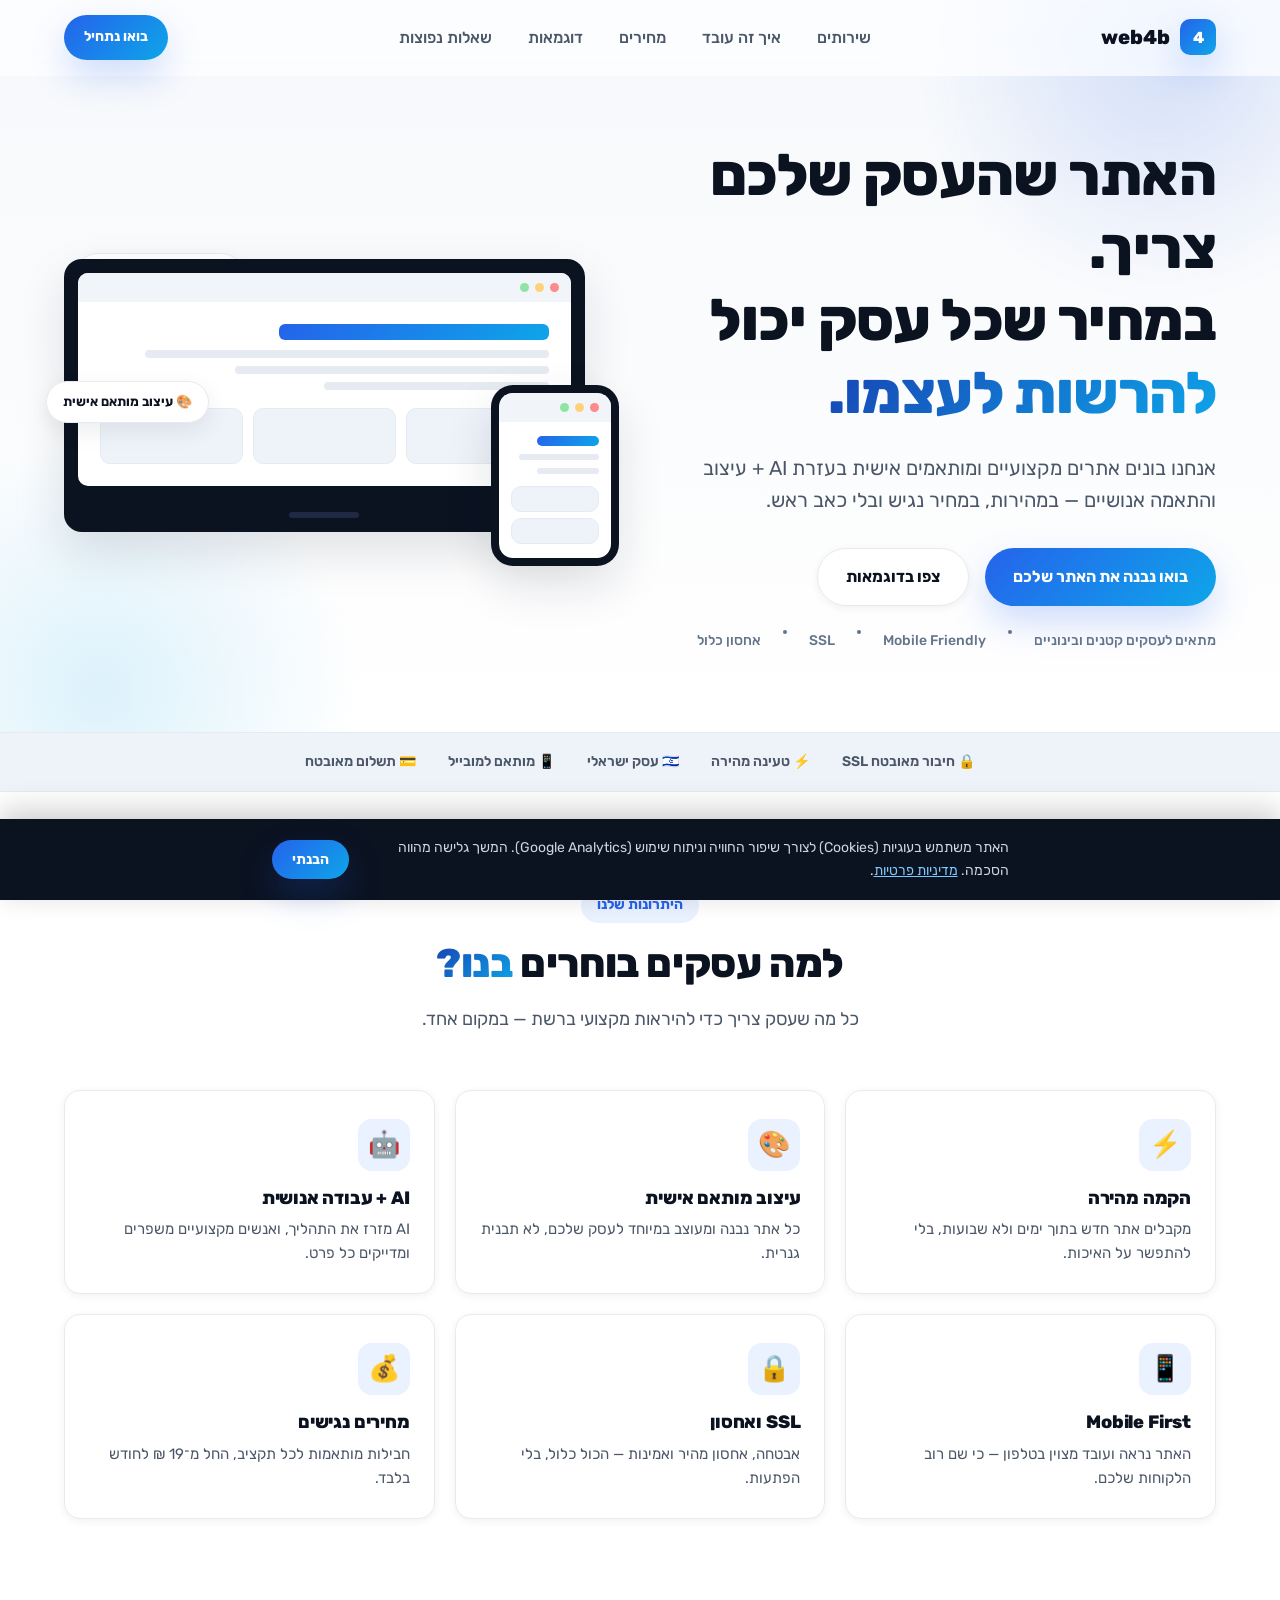
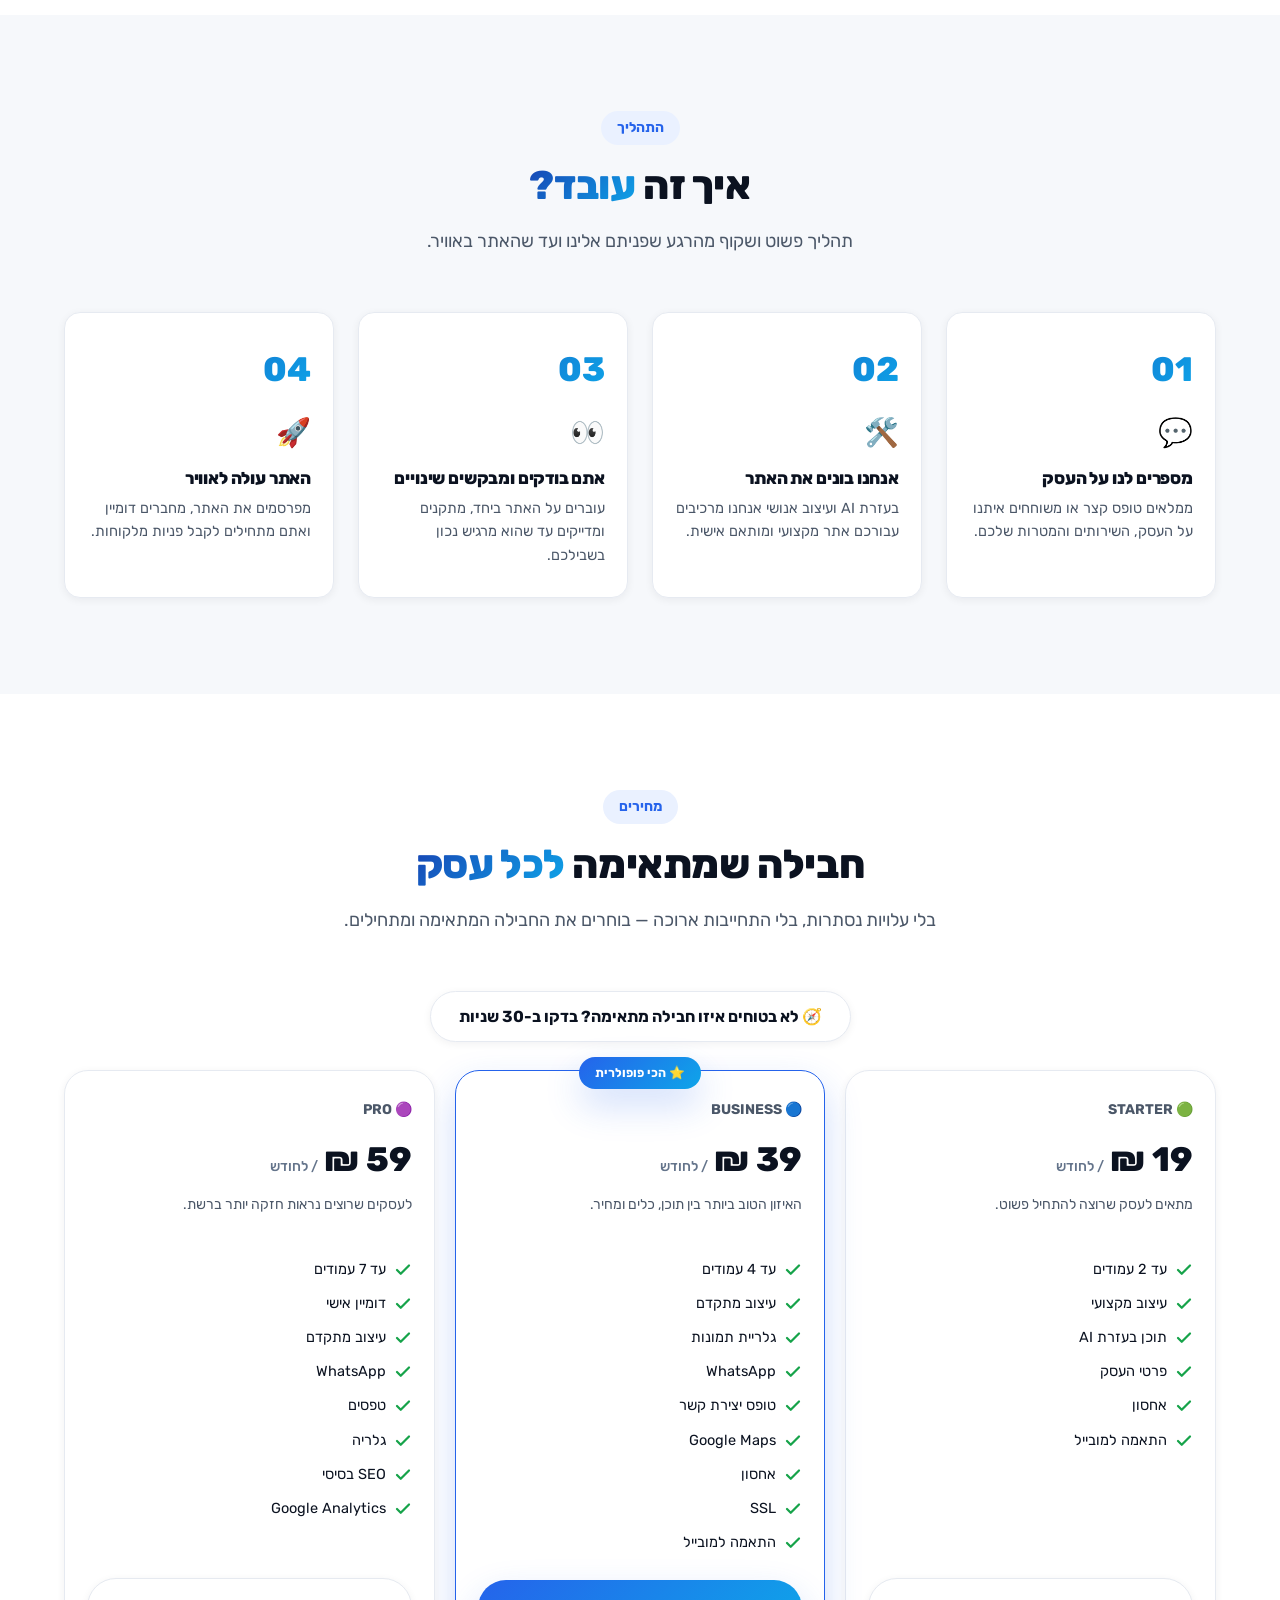
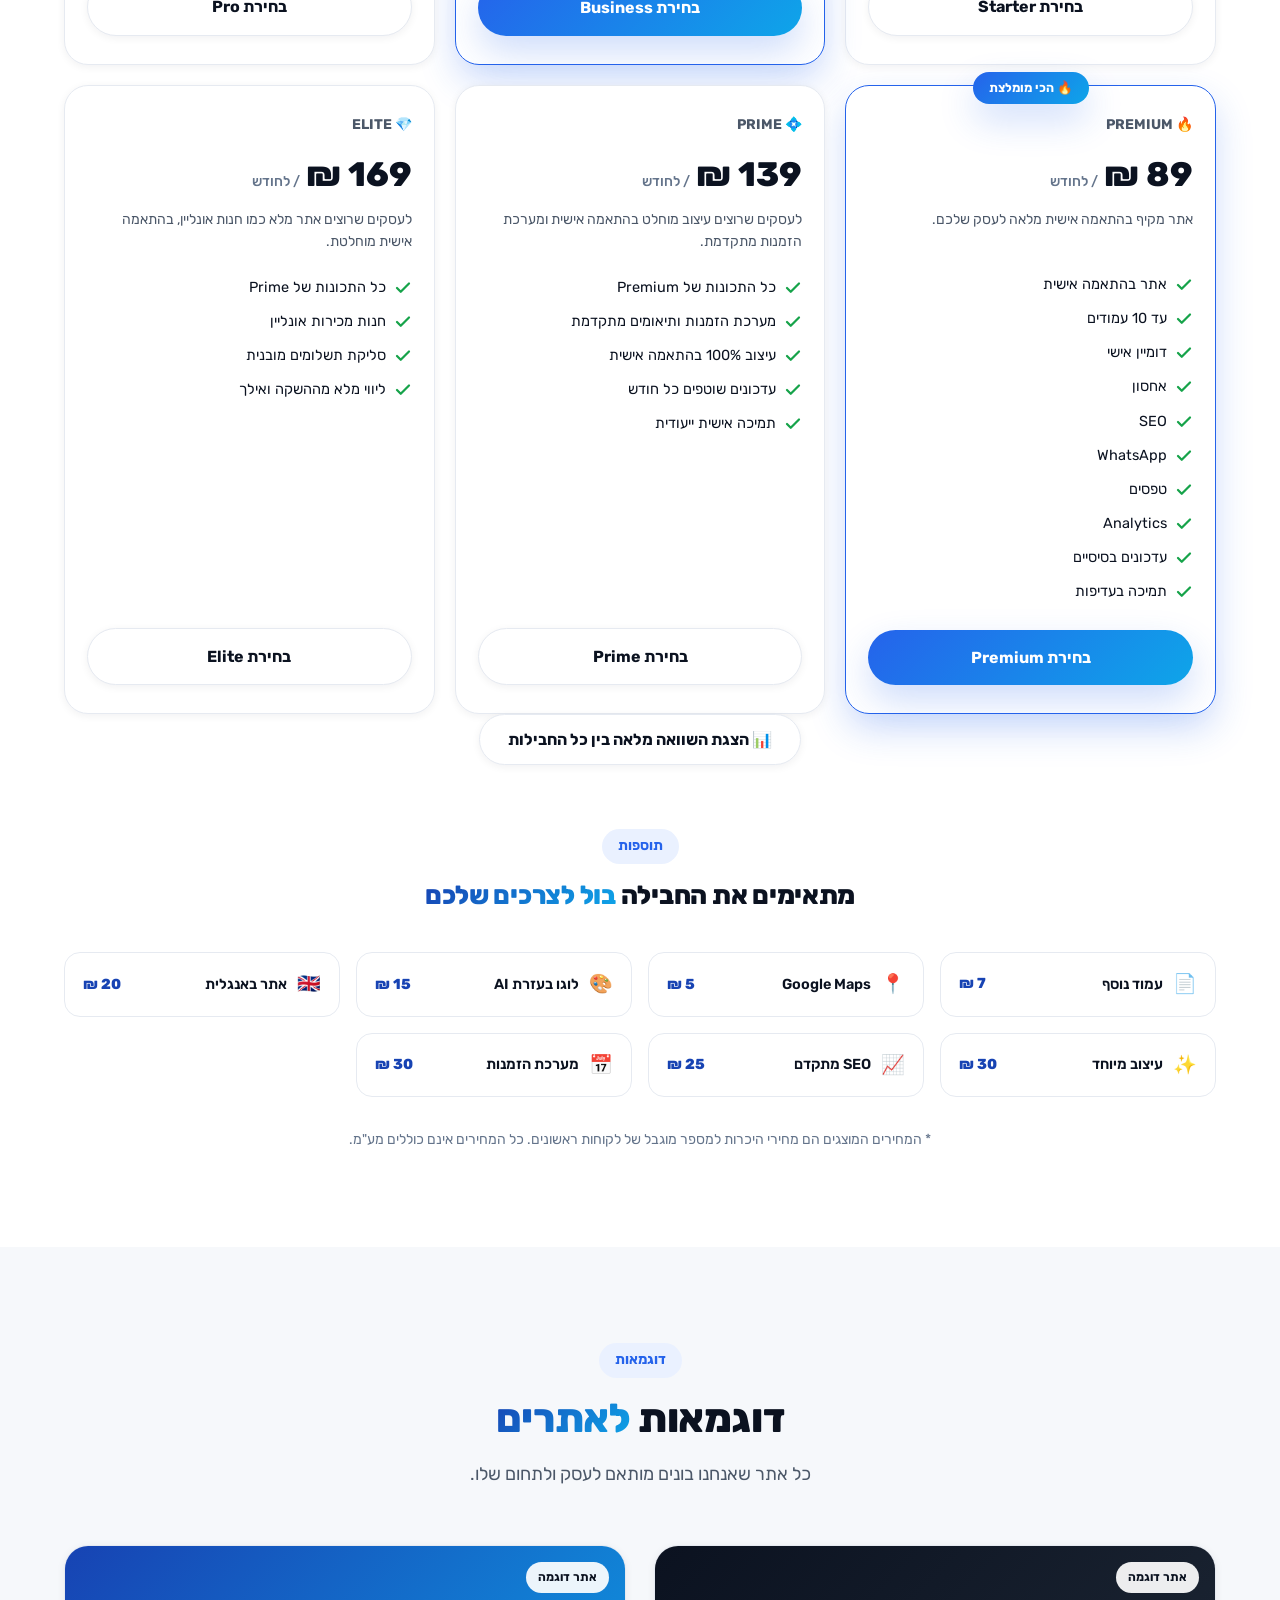
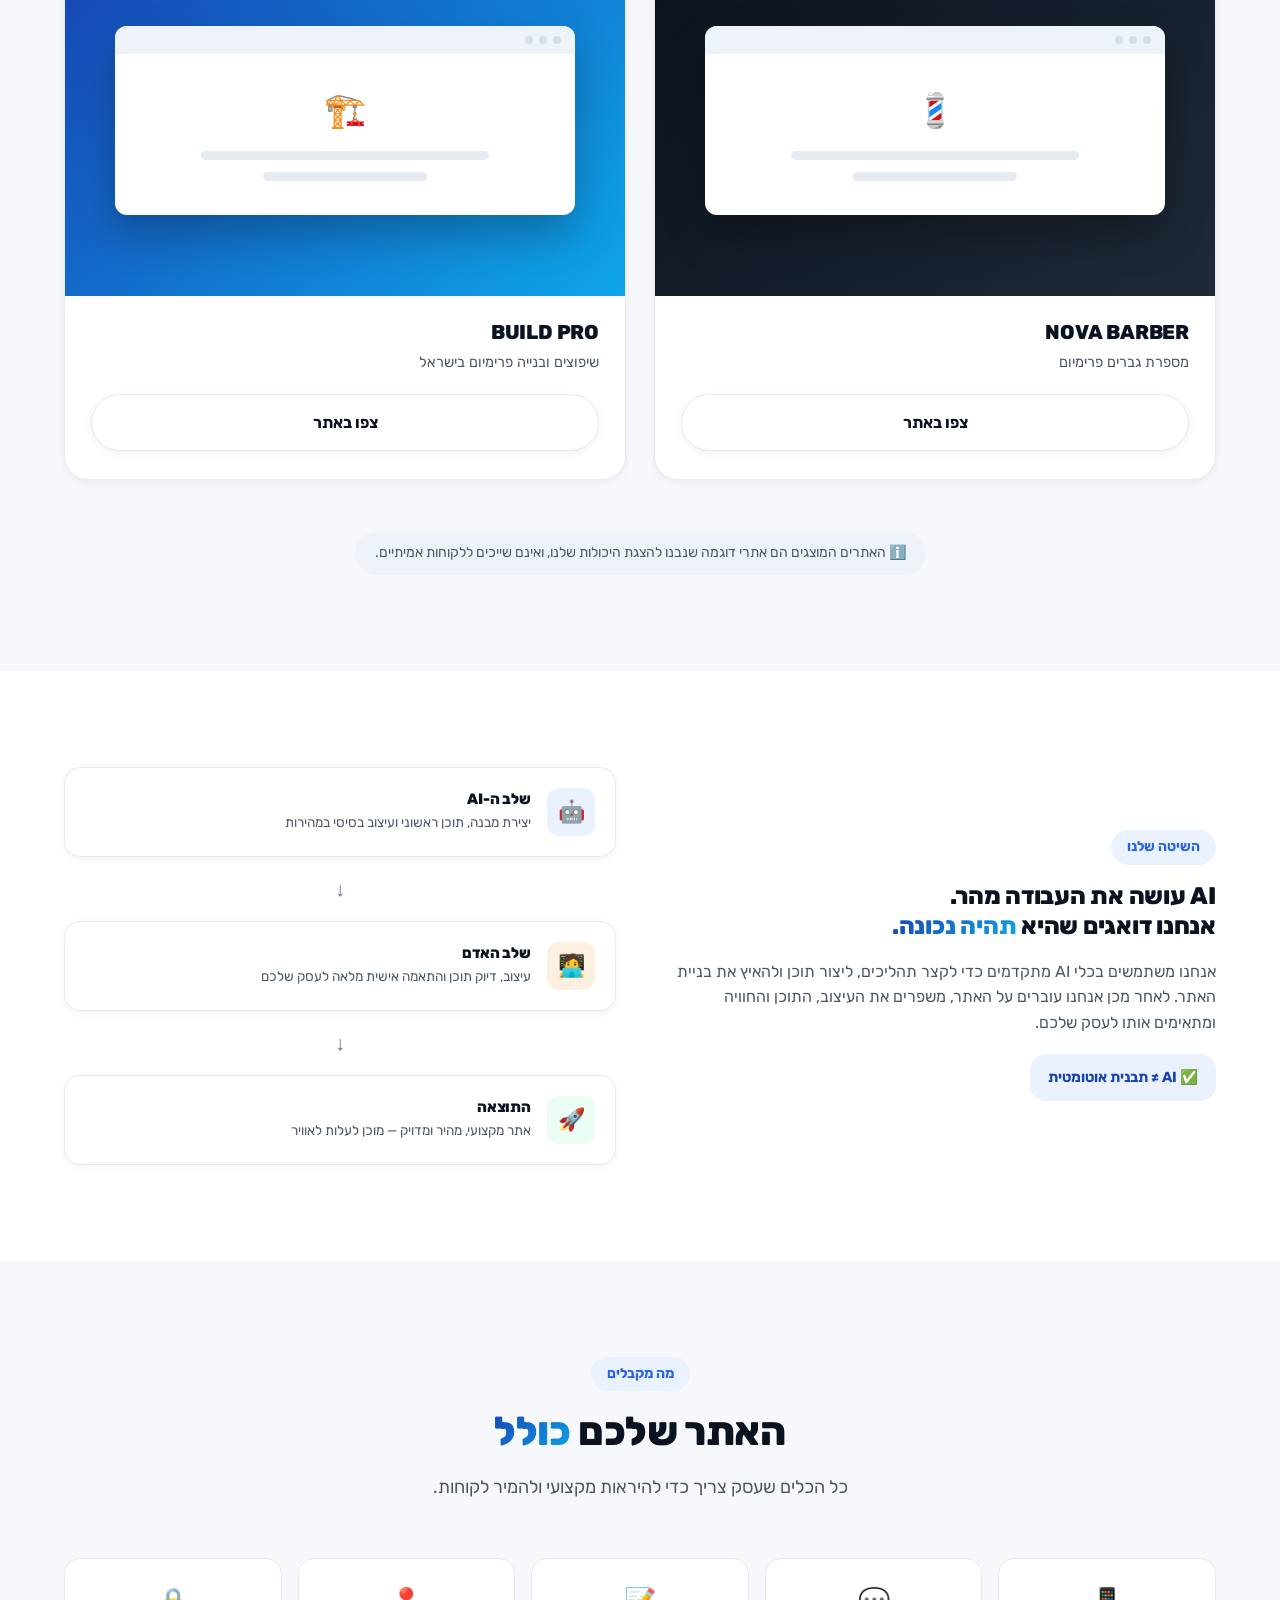
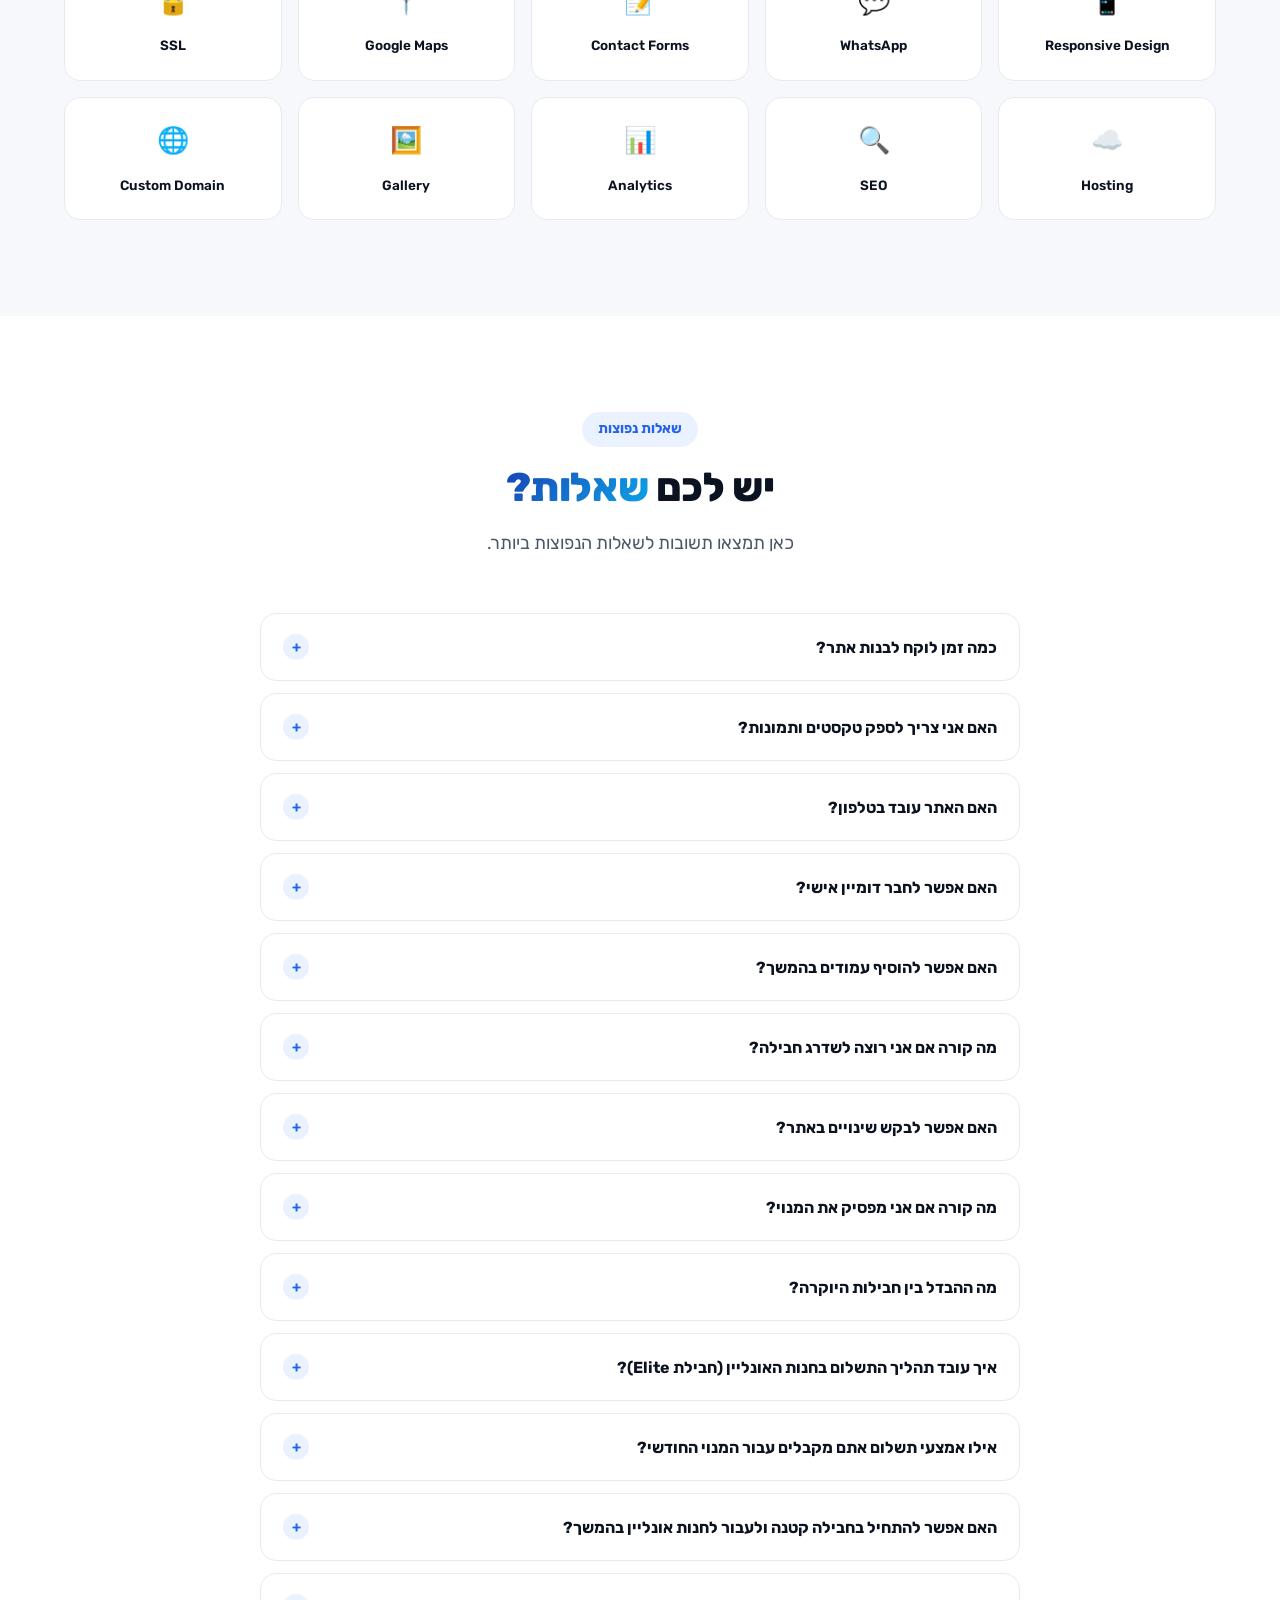
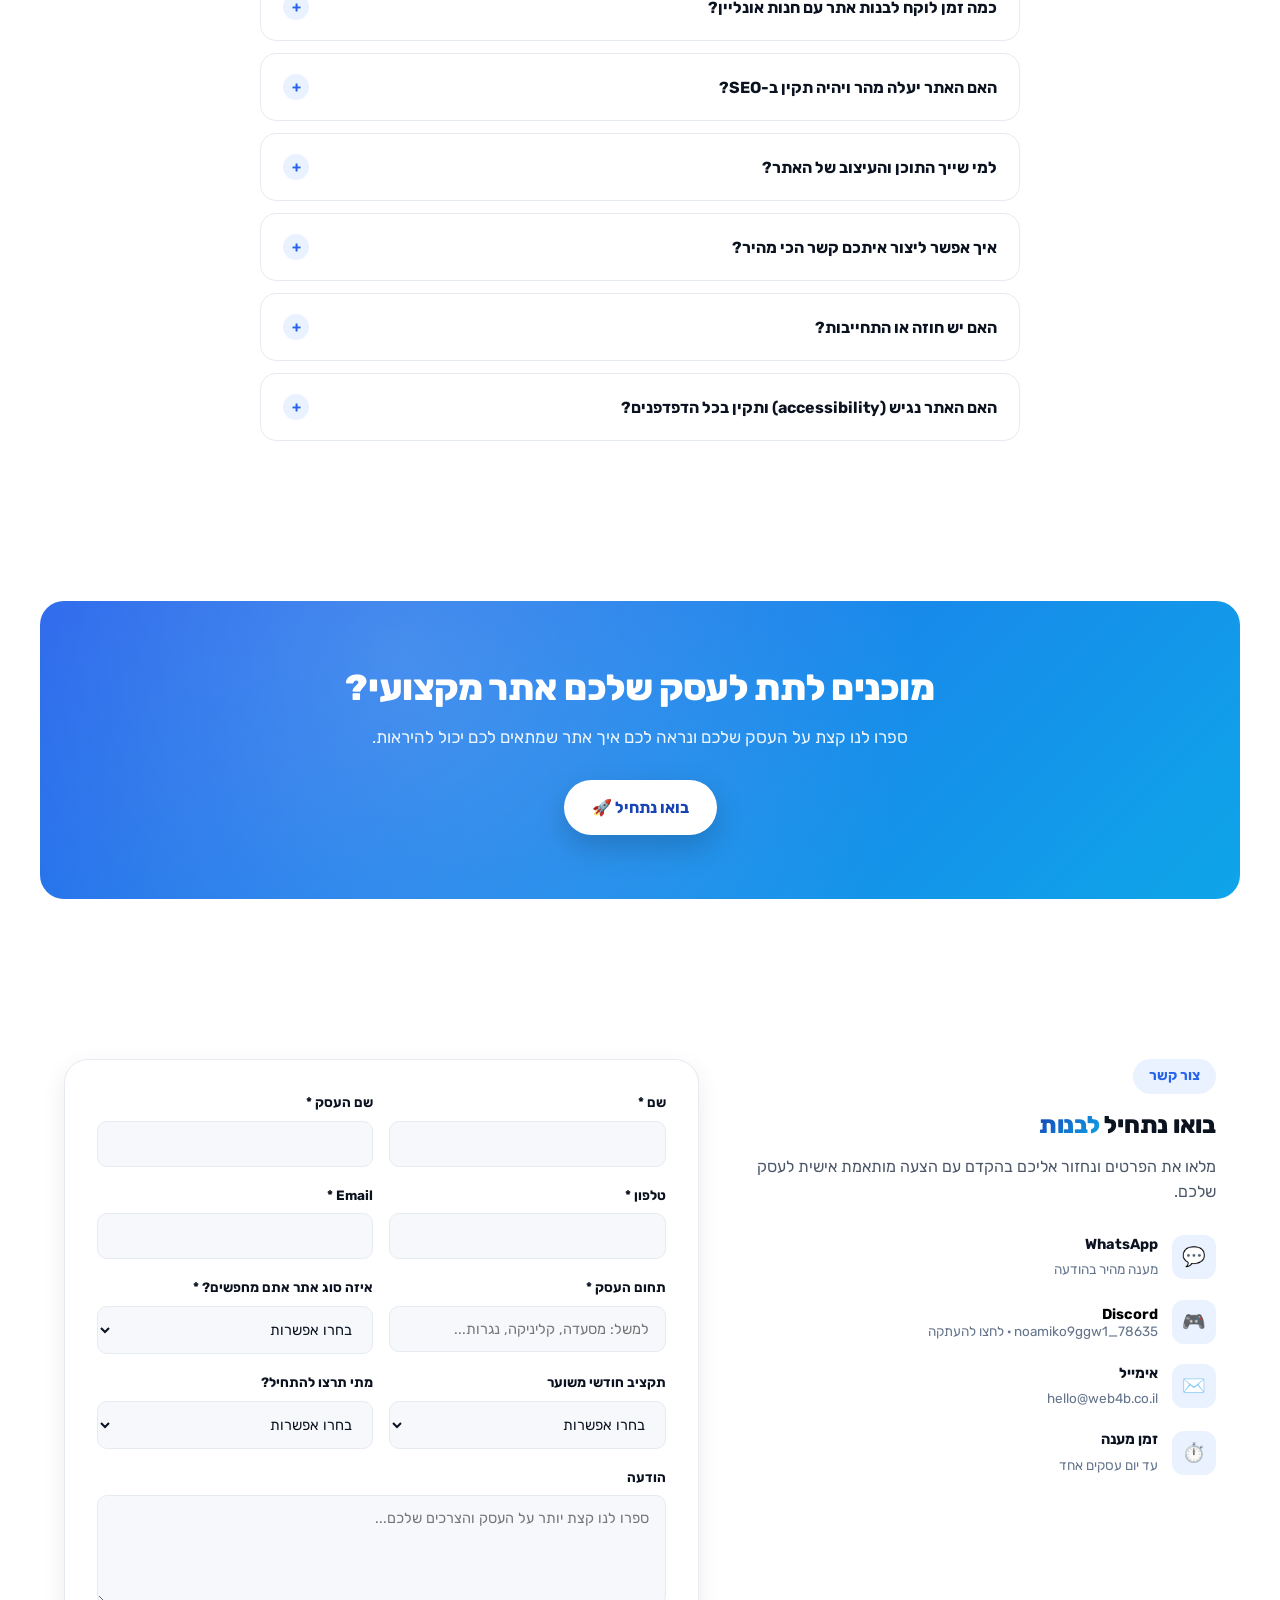
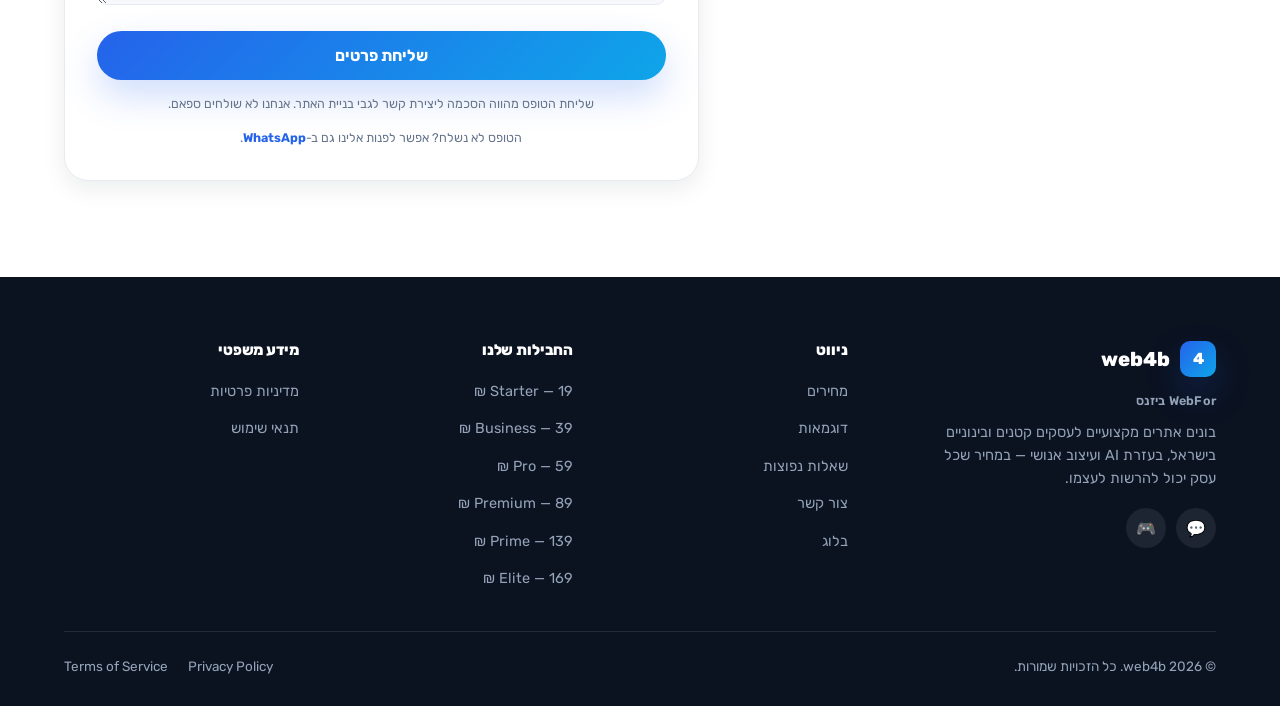
==== commit b9172d0a: "Add package comparison table and plan recommender quiz - New collapsible feature-by-feature comparis" ====
--- a/index.html
+++ b/index.html
@@ -411,6 +411,37 @@
       <span class="eyebrow">מחירים</span>
       <h2 class="section-title" id="pricing-title">חבילה שמתאימה <span class="text-gradient">לכל עסק</span></h2>
       <p class="section-sub">בלי עלויות נסתרות, בלי התחייבות ארוכה — בוחרים את החבילה המתאימה ומתחילים.</p>
+    </div>
+
+    <div class="quiz-toggle-wrap reveal">
+      <button type="button" class="btn btn-secondary" id="quiz-toggle" aria-expanded="false" aria-controls="plan-quiz">🧭 לא בטוחים איזו חבילה מתאימה? בדקו ב-30 שניות</button>
+    </div>
+    <div class="plan-quiz" id="plan-quiz" hidden>
+      <div class="quiz-question">
+        <label for="quiz-pages">כמה עמודים אתם צריכים?</label>
+        <select id="quiz-pages">
+          <option value="2">עד 2 עמודים</option>
+          <option value="4">3-4 עמודים</option>
+          <option value="7">5-7 עמודים</option>
+          <option value="10">8-10 עמודים, או עיצוב מלא בהתאמה אישית</option>
+        </select>
+      </div>
+      <div class="quiz-question">
+        <label for="quiz-store">אתם צריכים חנות אונליין עם סליקת תשלומים?</label>
+        <select id="quiz-store">
+          <option value="no">לא</option>
+          <option value="yes">כן</option>
+        </select>
+      </div>
+      <div class="quiz-question">
+        <label for="quiz-booking">אתם צריכים מערכת הזמנות/תיאומים מתקדמת?</label>
+        <select id="quiz-booking">
+          <option value="no">לא</option>
+          <option value="yes">כן</option>
+        </select>
+      </div>
+      <button type="button" class="btn btn-primary" id="quiz-submit">הצגת ההמלצה שלי</button>
+      <div class="quiz-result" id="quiz-result" hidden></div>
     </div>
 
     <div class="pricing-grid reveal-stagger reveal">
@@ -521,6 +552,41 @@
 
     </div>
 
+    <div class="compare-toggle-wrap reveal">
+      <button type="button" class="btn btn-secondary" id="compare-toggle" aria-expanded="false" aria-controls="compare-table-wrap">📊 הצגת השוואה מלאה בין כל החבילות</button>
+    </div>
+    <div class="compare-table-wrap" id="compare-table-wrap" hidden>
+      <table class="compare-table">
+        <thead>
+          <tr>
+            <th scope="col">תכונה</th>
+            <th scope="col">Starter</th>
+            <th scope="col">Business</th>
+            <th scope="col">Pro</th>
+            <th scope="col">Premium</th>
+            <th scope="col">Prime</th>
+            <th scope="col">Elite</th>
+          </tr>
+        </thead>
+        <tbody>
+          <tr><th scope="row">מחיר חודשי</th><td>19 ₪</td><td>39 ₪</td><td>59 ₪</td><td>89 ₪</td><td>139 ₪</td><td>169 ₪</td></tr>
+          <tr><th scope="row">מספר עמודים</th><td>עד 2</td><td>עד 4</td><td>עד 7</td><td>עד 10</td><td>עד 10</td><td>עד 10</td></tr>
+          <tr><th scope="row">עיצוב בהתאמה אישית</th><td>—</td><td>—</td><td>✓</td><td>✓</td><td>✓ 100%</td><td>✓ 100%</td></tr>
+          <tr><th scope="row">דומיין אישי</th><td>—</td><td>—</td><td>✓</td><td>✓</td><td>✓</td><td>✓</td></tr>
+          <tr><th scope="row">טופס יצירת קשר</th><td>—</td><td>✓</td><td>✓</td><td>✓</td><td>✓</td><td>✓</td></tr>
+          <tr><th scope="row">WhatsApp</th><td>—</td><td>✓</td><td>✓</td><td>✓</td><td>✓</td><td>✓</td></tr>
+          <tr><th scope="row">גלריית תמונות</th><td>—</td><td>✓</td><td>✓</td><td>✓</td><td>✓</td><td>✓</td></tr>
+          <tr><th scope="row">Google Maps</th><td>—</td><td>✓</td><td>—</td><td>—</td><td>—</td><td>—</td></tr>
+          <tr><th scope="row">SEO</th><td>—</td><td>—</td><td>בסיסי</td><td>✓</td><td>✓</td><td>✓</td></tr>
+          <tr><th scope="row">Google Analytics</th><td>—</td><td>—</td><td>✓</td><td>✓</td><td>✓</td><td>✓</td></tr>
+          <tr><th scope="row">מערכת הזמנות/תיאומים</th><td>—</td><td>—</td><td>—</td><td>—</td><td>✓ מתקדמת</td><td>✓ מתקדמת</td></tr>
+          <tr><th scope="row">חנות אונליין + סליקה</th><td>—</td><td>—</td><td>—</td><td>—</td><td>—</td><td>✓</td></tr>
+          <tr><th scope="row">עדכונים שוטפים</th><td>—</td><td>—</td><td>—</td><td>בסיסיים</td><td>חודשיים</td><td>חודשיים</td></tr>
+          <tr><th scope="row">תמיכה</th><td>רגילה</td><td>רגילה</td><td>רגילה</td><td>בעדיפות</td><td>ייעודית</td><td>ליווי מלא</td></tr>
+        </tbody>
+      </table>
+    </div>
+
     <!-- Add-ons -->
     <div class="reveal">
       <div class="section-head" style="margin-bottom: 24px; margin-top: 64px;">
--- a/css/style.min.css
+++ b/css/style.min.css
@@ -1 +1 @@
-@keyframes float{0%,to{transform:translateY(0)}50%{transform:translateY(-10px)}}@keyframes fadeUp{0%{opacity:0;transform:translateY(20px)}to{opacity:1;transform:translateY(0)}}:root{--color-bg:#ffffff;--color-bg-soft:#f6f8fb;--color-bg-soft-2:#eef2f9;--color-ink:#0b1220;--color-ink-soft:#4b5768;--color-ink-faint:#64748b;--color-accent:#2563eb;--color-accent-2:#0ea5e9;--color-accent-dark:#1743b3;--color-accent-soft:#eaf1ff;--color-success:#16a34a;--color-border:#e6eaf1;--color-white:#ffffff;--gradient-brand:linear-gradient(135deg, #2563eb 0%, #0ea5e9 100%);--gradient-soft:linear-gradient(180deg, #f6f8fb 0%, #ffffff 100%);--gradient-text:linear-gradient(135deg, #1743b3 0%, #0ea5e9 100%);--radius-sm:10px;--radius-md:16px;--radius-lg:24px;--radius-full:999px;--shadow-sm:0 2px 8px rgba(15, 23, 42, 0.06);--shadow-md:0 8px 24px rgba(15, 23, 42, 0.08);--shadow-lg:0 20px 48px rgba(15, 23, 42, 0.12);--shadow-accent:0 16px 36px rgba(37, 99, 235, 0.22);--container:1200px;--nav-h:76px;--ease:cubic-bezier(0.16, 1, 0.3, 1)}*{box-sizing:border-box}html{scroll-behavior:smooth}@media (prefers-reduced-motion:reduce){html{scroll-behavior:auto}*,::after,::before{animation-duration:.001ms!important;animation-iteration-count:1!important;transition-duration:.001ms!important;scroll-behavior:auto!important}}body{font-family:"Rubik","Noto Sans Hebrew",-apple-system,BlinkMacSystemFont,sans-serif;background:var(--color-bg);color:var(--color-ink);direction:rtl;text-align:right;-webkit-font-smoothing:antialiased;line-height:1.6;font-size:16px;overflow-x:hidden}img,svg{max-width:100%;display:block}a{color:inherit;text-decoration:none}h1,h2,h3,h4{margin:0;font-weight:800;line-height:1.25;letter-spacing:-.01em}body,p,ul{margin:0}p{color:var(--color-ink-soft)}ul{padding:0;list-style:none}button{font-family:inherit;cursor:pointer}:focus-visible{outline:3px solid var(--color-accent-2);outline-offset:2px;border-radius:6px}.container{max-width:var(--container);margin:0 auto;padding:0 24px}.section{padding:96px 0}@media (max-width:768px){.section{padding:64px 0}}.section-tight{padding:64px 0}.section-bg-soft{background:var(--color-bg-soft)}.section-head{max-width:680px;margin:0 auto 56px;text-align:center}.eyebrow{display:inline-flex;align-items:center;gap:8px;font-size:14px;font-weight:700;color:var(--color-accent);background:var(--color-accent-soft);padding:6px 16px;border-radius:var(--radius-full);margin-bottom:16px}.section-title{font-size:clamp(28px,4vw,40px);margin-bottom:16px}.nav-links a,.section-sub{color:var(--color-ink-soft)}.section-sub{font-size:18px}.text-gradient{background:var(--gradient-text);-webkit-background-clip:text;background-clip:text;color:transparent}.btn{display:inline-flex;align-items:center;justify-content:center;gap:8px;padding:15px 28px;border-radius:var(--radius-full);font-weight:700;font-size:16px;border:0;transition:transform .25s var(--ease),box-shadow .25s var(--ease),background .25s var(--ease),color .25s var(--ease);white-space:nowrap}.btn-primary{background:var(--gradient-brand);color:#fff;box-shadow:var(--shadow-accent)}.btn-primary:hover{transform:translateY(-2px);box-shadow:0 20px 40px rgba(37,99,235,.3)}.btn-primary:active{transform:translateY(0)}.btn-secondary{background:var(--color-white);color:var(--color-ink);border:1.5px solid var(--color-border);box-shadow:var(--shadow-sm)}.btn-secondary:hover{border-color:var(--color-accent);color:var(--color-accent-dark);transform:translateY(-2px)}.btn-block{width:100%}.btn-sm{padding:11px 20px;font-size:14px}.navbar{position:fixed;inset-inline:0;top:0;z-index:1000;height:var(--nav-h);background:rgba(255,255,255,.7);backdrop-filter:blur(14px) saturate(160%);-webkit-backdrop-filter:blur(14px) saturate(160%);border-bottom:1px solid transparent;transition:background .3s var(--ease),border-color .3s var(--ease),box-shadow .3s var(--ease)}.navbar.is-scrolled{background:rgba(255,255,255,.92);border-color:var(--color-border);box-shadow:0 4px 24px rgba(15,23,42,.06)}.logo,.navbar,.navbar .container{display:flex;align-items:center}.navbar .container{justify-content:space-between;width:100%}.logo{gap:10px;font-size:20px;font-weight:800;color:var(--color-ink)}.logo-mark,.nav-links a::after{background:var(--gradient-brand)}.logo-mark{width:36px;height:36px;border-radius:10px;display:flex;align-items:center;justify-content:center;color:#fff;font-weight:800;font-size:16px;box-shadow:var(--shadow-accent)}.nav-actions,.nav-links{display:flex;align-items:center;gap:36px}.nav-links a{font-weight:500;position:relative;padding:4px 0;transition:color .2s}.nav-links a::after{content:"";position:absolute;right:0;left:0;bottom:-4px;height:2px;transform:scaleX(0);transition:transform .25s var(--ease)}.nav-links a:hover{color:var(--color-ink)}.nav-links a:hover::after{transform:scaleX(1)}.nav-actions{gap:16px}.nav-cta{display:none}@media (min-width:1024px){.nav-cta{display:inline-flex}}.hamburger{display:flex;flex-direction:column;justify-content:center;gap:5px;width:44px;height:44px;border:0;background:0 0;border-radius:var(--radius-sm)}.hamburger span{display:block;width:22px;height:2px;margin:0 auto;background:var(--color-ink);border-radius:2px;transition:transform .3s var(--ease),opacity .3s var(--ease)}.hamburger.is-open span:nth-child(1){transform:translateY(7px) rotate(45deg)}.hamburger.is-open span:nth-child(2){opacity:0}.hamburger.is-open span:nth-child(3){transform:translateY(-7px) rotate(-45deg)}@media (min-width:1024px){.hamburger{display:none}}@media (max-width:1023px){.nav-links{display:none}}.mobile-menu,.mobile-menu a{border-bottom:1px solid var(--color-border)}.mobile-menu{position:fixed;top:var(--nav-h);inset-inline:0;background:#fff;box-shadow:var(--shadow-md);padding:12px 24px 24px;display:flex;flex-direction:column;gap:4px;transform:translateY(-8px);opacity:0;visibility:hidden;transition:transform .25s var(--ease),opacity .25s var(--ease),visibility .25s;z-index:999}.mobile-menu.is-open{transform:translateY(0);opacity:1;visibility:visible}.mobile-menu a{padding:14px 8px;font-weight:600}.mobile-menu .btn{margin-top:12px}.hero{padding:calc(var(--nav-h) + 64px)0 80px;background:var(--gradient-soft);position:relative;overflow:hidden}.hero::after,.hero::before{content:"";position:absolute;pointer-events:none}.hero::before{top:-180px;inset-inline-start:-120px;width:480px;height:480px;background:radial-gradient(circle,rgba(37,99,235,.16),transparent 70%);filter:blur(10px)}.hero::after{bottom:-220px;inset-inline-end:-160px;width:520px;height:520px;background:radial-gradient(circle,rgba(14,165,233,.14),transparent 70%)}.hero .container{display:grid;grid-template-columns:1.05fr .95fr;gap:56px;align-items:center;position:relative;z-index:1}@media (max-width:960px){.hero .container{grid-template-columns:1fr;text-align:center}.hero-actions,.hero-badges{justify-content:center}}.hero-title{font-size:clamp(34px,5.4vw,58px);margin-bottom:22px}.hero-sub{font-size:clamp(17px,2vw,20px);max-width:560px;margin-bottom:32px}.hero-actions{display:flex;flex-wrap:wrap;gap:16px;margin-bottom:24px}.hero-badges{display:flex;flex-wrap:wrap;gap:10px 22px;font-size:14px;color:var(--color-ink-faint);font-weight:500}.hero-badges span{display:inline-flex;align-items:center;gap:6px}.hero-badges .dot{width:4px;height:4px;border-radius:50%;background:var(--color-ink-faint)}@media (max-width:960px){.hero-badges .dot{display:none}}.hero-visual,.mock-laptop{position:relative}.mock-laptop{background:#0b1220;border-radius:18px;padding:14px 14px 46px;box-shadow:var(--shadow-lg)}.mock-laptop::after{content:"";position:absolute;bottom:14px;inset-inline-start:50%;transform:translateX(50%);width:70px;height:6px;border-radius:4px;background:#1e2a44}.mock-screen{background:#fff;border-radius:10px;overflow:hidden}.mock-topbar{display:flex;gap:6px;padding:10px 12px;background:#f1f4f9}.mock-topbar span{width:9px;height:9px;border-radius:50%;background:#d7dee8}.mock-topbar span:nth-child(1){background:#ff8a8a}.mock-topbar span:nth-child(2){background:#ffd27a}.mock-topbar span:nth-child(3){background:#8fe3a3}.mock-body{padding:22px}.mock-hero-bar{height:16px;width:60%;border-radius:6px;background:var(--gradient-brand);margin-bottom:10px}.mock-line{height:8px;border-radius:4px;background:#e6eaf1;margin-bottom:8px}.mock-line.w-90{width:90%}.mock-line.w-70{width:70%}.mock-line.w-50{width:50%}.mock-cards{display:grid;grid-template-columns:repeat(3,1fr);gap:10px;margin-top:18px}.mock-card{height:56px;border-radius:10px;background:var(--color-bg-soft-2);border:1px solid var(--color-border)}.mock-phone{position:absolute;bottom:-34px;inset-inline-start:-34px;width:128px;background:#0b1220;border-radius:22px;padding:8px;box-shadow:var(--shadow-lg)}.mock-phone .mock-screen{border-radius:14px}.mock-phone .mock-body{padding:14px 12px}.mock-phone .mock-hero-bar{width:70%;height:10px;margin-bottom:8px}.mock-phone .mock-line{height:6px}.mock-phone .mock-cards{grid-template-columns:1fr;gap:6px;margin-top:12px}.mock-phone .mock-card{height:26px}@media (max-width:960px){.mock-phone{display:none}}.float-chip{position:absolute;display:flex;align-items:center;gap:8px;background:#fff;border:1px solid var(--color-border);border-radius:var(--radius-full);padding:10px 16px;font-size:13px;font-weight:700;box-shadow:var(--shadow-md);animation:float 5s ease-in-out infinite}.float-chip.chip-1{top:-6px;inset-inline-end:12px}.float-chip.chip-2{bottom:40%;inset-inline-end:-18px;animation-delay:1.2s}@media (max-width:960px){.float-chip{position:static;display:inline-flex;margin:6px}}.trust-bar{background:var(--color-bg-soft-2);border-top:1px solid var(--color-border);border-bottom:1px solid var(--color-border)}.trust-bar-inner{display:flex;flex-wrap:wrap;justify-content:center;align-items:center;gap:14px 32px;padding:18px 24px}.trust-bar-item{font-size:14px;font-weight:600;color:var(--color-ink-soft);white-space:nowrap}.trust-grid{display:grid;grid-template-columns:repeat(3,1fr);gap:20px}@media (max-width:900px){.trust-grid{grid-template-columns:repeat(2,1fr)}}@media (max-width:560px){.trust-grid{grid-template-columns:1fr}}.trust-card{background:#fff;border:1px solid var(--color-border);border-radius:var(--radius-md);padding:28px 24px;box-shadow:var(--shadow-sm);transition:transform .25s var(--ease),box-shadow .25s var(--ease)}.price-card:hover,.step-card:hover,.trust-card:hover{transform:translateY(-4px);box-shadow:var(--shadow-md)}.trust-icon{font-size:26px;width:52px;height:52px;display:flex;align-items:center;justify-content:center;border-radius:14px;background:var(--color-accent-soft);margin-bottom:16px}.step-card h3,.trust-card h3{font-size:18px;margin-bottom:8px}.trust-card p{font-size:15px}.steps{display:grid;grid-template-columns:repeat(4,1fr);gap:24px;position:relative}@media (max-width:900px){.steps{grid-template-columns:repeat(2,1fr)}}@media (max-width:560px){.steps{grid-template-columns:1fr}}.step-card{background:#fff;border:1px solid var(--color-border);border-radius:var(--radius-md);padding:30px 22px;position:relative;box-shadow:var(--shadow-sm);transition:transform .25s var(--ease),box-shadow .25s var(--ease)}.step-num{font-size:34px;font-weight:800;background:var(--gradient-text);-webkit-background-clip:text;background-clip:text;color:transparent;margin-bottom:14px}.step-emoji{font-size:28px;margin-bottom:12px}.step-card h3{font-size:17px}.step-card p{font-size:14.5px}.pricing-grid{display:grid;grid-template-columns:repeat(3,1fr);gap:20px;align-items:stretch}@media (max-width:900px){.pricing-grid{grid-template-columns:repeat(2,1fr)}}@media (max-width:560px){.pricing-grid{grid-template-columns:1fr}}.price-card{background:#fff;border:1.5px solid var(--color-border);border-radius:var(--radius-lg);padding:28px 22px;display:flex;flex-direction:column;box-shadow:var(--shadow-sm);transition:transform .25s var(--ease),box-shadow .25s var(--ease),border-color .25s;position:relative;min-width:0}.price-card:hover{transform:translateY(-6px)}.price-card.is-featured{border-color:var(--color-accent);box-shadow:var(--shadow-accent);transform:scale(1.02)}@media (max-width:1024px){.price-card.is-featured{transform:none}}.price-badge,.price-tier{font-weight:700;white-space:nowrap}.price-badge{position:absolute;top:-14px;inset-inline-start:50%;transform:translateX(50%);background:var(--gradient-brand);color:#fff;font-size:12.5px;padding:6px 16px;border-radius:var(--radius-full);box-shadow:var(--shadow-accent)}.price-tier{display:inline-flex;align-items:center;gap:6px;font-size:14px;color:var(--color-ink-soft);margin-bottom:12px}.price-amount{display:flex;align-items:baseline;gap:6px;margin-bottom:6px;flex-wrap:nowrap}.price-amount .num{font-size:34px;font-weight:800;white-space:nowrap}.price-amount .per{font-size:14px;color:var(--color-ink-faint);font-weight:500;white-space:nowrap}.price-desc{font-size:14px;margin-bottom:22px;min-height:42px}.price-features{display:flex;flex-direction:column;gap:11px;margin-bottom:26px;flex:1}.price-features li{display:flex;align-items:flex-start;gap:8px;font-size:14.5px;color:var(--color-ink)}.price-features li svg{flex-shrink:0;margin-top:3px}.addons-grid{display:grid;grid-template-columns:repeat(4,1fr);gap:16px;margin-top:40px}@media (max-width:900px){.addons-grid{grid-template-columns:repeat(2,1fr)}}@media (max-width:560px){.addons-grid{grid-template-columns:1fr}}.addon-card,.addon-label{display:flex;align-items:center}.addon-card{justify-content:space-between;gap:12px;background:#fff;border:1px solid var(--color-border);border-radius:var(--radius-md);padding:16px 18px;transition:transform .2s var(--ease),box-shadow .2s var(--ease)}.addon-card:hover{transform:translateY(-3px);box-shadow:var(--shadow-sm)}.addon-label{gap:10px;font-weight:600;font-size:14.5px}.addon-emoji{font-size:19px}.addon-price{font-weight:800;color:var(--color-accent-dark);font-size:14.5px;white-space:nowrap}.pricing-note{text-align:center;margin-top:32px;font-size:14px;color:var(--color-ink-faint)}.portfolio-grid{display:grid;grid-template-columns:repeat(2,1fr);gap:28px}@media (max-width:860px){.portfolio-grid{grid-template-columns:1fr}}.portfolio-card{background:#fff;border:1px solid var(--color-border);border-radius:var(--radius-lg);overflow:hidden;box-shadow:var(--shadow-sm);transition:transform .3s var(--ease),box-shadow .3s var(--ease)}.portfolio-card:hover{transform:translateY(-6px);box-shadow:var(--shadow-lg)}.portfolio-preview{position:relative;aspect-ratio:16/10;overflow:hidden;display:flex;align-items:center;justify-content:center;cursor:pointer;transition:filter .25s var(--ease)}.portfolio-preview:hover{filter:brightness(1.05)}.preview-1{background:linear-gradient(135deg,#0b1220 0,#1f2937 100%)}.preview-2{background:linear-gradient(135deg,#1743b3 0,#0ea5e9 100%)}.preview-mock{width:82%;border-radius:12px;overflow:hidden;box-shadow:0 20px 40px rgba(0,0,0,.25);background:#fff}.preview-mock-bar{display:flex;gap:6px;padding:10px 14px;background:#eef2f9}.preview-mock-bar span{width:8px;height:8px;border-radius:50%;background:#d7dee8}.preview-mock-body{padding:30px 24px 34px;display:flex;flex-direction:column;align-items:center;gap:12px}.preview-mock-icon{font-size:34px}.preview-mock-line{height:9px;border-radius:5px;background:#e6eaf1}.preview-mock-line.w-70{width:70%}.preview-mock-line.w-40{width:40%}.portfolio-tag{position:absolute;top:16px;inset-inline-start:16px;background:rgba(255,255,255,.92);color:var(--color-ink);font-size:12px;font-weight:700;padding:6px 12px;border-radius:var(--radius-full);z-index:2}.portfolio-body{padding:24px 26px 28px}.portfolio-body h3{font-size:20px;margin-bottom:6px}.portfolio-body p{font-size:14.5px;margin-bottom:20px}.portfolio-disclaimer{margin-top:28px;text-align:center;font-size:14px;color:var(--color-ink-soft);background:var(--color-bg-soft-2);border-radius:var(--radius-full);padding:10px 20px;display:inline-flex;align-items:center;gap:8px}.portfolio-disclaimer-wrap{text-align:center;margin-top:24px}.ai-human{display:grid;grid-template-columns:1fr 1fr;gap:48px;align-items:center}@media (max-width:900px){.ai-human{grid-template-columns:1fr}}.ai-human-visual{display:flex;flex-direction:column;gap:16px}.flow-card,.flow-icon{display:flex;align-items:center}.flow-card{gap:16px;background:#fff;border:1px solid var(--color-border);border-radius:var(--radius-md);padding:20px;box-shadow:var(--shadow-sm)}.flow-icon{width:48px;height:48px;border-radius:12px;justify-content:center;font-size:22px;flex-shrink:0}.flow-icon.ai{background:var(--color-accent-soft)}.flow-icon.human{background:#fdf0e0}.flow-card h3{font-size:15px;margin-bottom:3px}.flow-card p{font-size:13.5px}.flow-arrow{text-align:center;color:var(--color-ink-faint);font-size:20px}.ai-human-content h2{margin-bottom:18px}.ai-human-content p{font-size:16px;margin-bottom:18px}.ai-human-note{display:inline-flex;align-items:center;gap:10px;background:var(--color-accent-soft);color:var(--color-accent-dark);font-weight:700;font-size:14.5px;padding:12px 18px;border-radius:var(--radius-md)}.features-grid{display:grid;grid-template-columns:repeat(5,1fr);gap:16px}@media (max-width:900px){.features-grid{grid-template-columns:repeat(3,1fr)}}@media (max-width:560px){.features-grid{grid-template-columns:repeat(2,1fr)}}.feature-pill{background:#fff;border:1px solid var(--color-border);border-radius:var(--radius-md);padding:22px 14px;text-align:center;transition:transform .2s var(--ease),box-shadow .2s var(--ease),border-color .2s}.feature-pill:hover{transform:translateY(-4px);box-shadow:var(--shadow-sm);border-color:var(--color-accent)}.feature-pill .icon{font-size:26px;margin-bottom:10px}.feature-pill span.label{font-size:13.5px;font-weight:600;color:var(--color-ink)}.faq-list{max-width:760px;margin:0 auto;display:flex;flex-direction:column;gap:12px}.faq-item{background:#fff;border:1px solid var(--color-border);border-radius:var(--radius-md);overflow:hidden}.faq-icon,.faq-question{display:flex;align-items:center;font-weight:700}.faq-question{width:100%;justify-content:space-between;gap:12px;padding:20px 22px;background:0 0;border:0;text-align:right;font-size:16px;color:var(--color-ink)}.faq-icon{flex-shrink:0;width:26px;height:26px;border-radius:50%;background:var(--color-accent-soft);color:var(--color-accent);justify-content:center;transition:transform .3s var(--ease),background .3s,color .3s;font-size:15px}.faq-item.is-open .faq-icon{transform:rotate(45deg);background:var(--color-accent);color:#fff}.faq-answer{max-height:0;overflow:hidden;transition:max-height .3s var(--ease)}.faq-answer-inner{padding:0 22px 20px;font-size:14.5px;color:var(--color-ink-soft)}.cta-section{background:var(--gradient-brand);border-radius:var(--radius-lg);margin:0 24px;padding:64px 40px;text-align:center;color:#fff;position:relative;overflow:hidden;max-width:calc(var(--container) - 0px);margin-inline:auto}.cta-section::before{content:"";position:absolute;inset:0;background:radial-gradient(circle at 30% 20%,rgba(255,255,255,.18),transparent 60%)}.cta-section h2{font-size:clamp(26px,4vw,36px);position:relative;z-index:1}.cta-section p{color:rgba(255,255,255,.92);font-size:17px;max-width:560px;margin:0 auto 28px;position:relative;z-index:1}.cta-section .btn-primary{background:#fff;color:var(--color-accent-dark);box-shadow:0 12px 30px rgba(0,0,0,.18);position:relative;z-index:1}.cta-section .btn-primary:hover{transform:translateY(-2px) scale(1.02)}@media (max-width:640px){.cta-section{margin:0 16px;padding:48px 24px}}.contact-wrap{display:grid;grid-template-columns:.85fr 1.15fr;gap:48px;align-items:start}@media (max-width:900px){.contact-wrap{grid-template-columns:1fr}}.contact-info h2,.cta-section h2{margin-bottom:14px}.contact-info p{font-size:16px;margin-bottom:28px}.contact-detail{display:flex;align-items:center;gap:14px;margin-bottom:18px}.contact-detail .icon{width:44px;height:44px;border-radius:12px;background:var(--color-accent-soft);display:flex;align-items:center;justify-content:center;font-size:19px;flex-shrink:0}.contact-detail strong{display:block;font-size:14.5px}.contact-detail span,.field label{font-size:13.5px;color:var(--color-ink-faint)}.contact-detail-btn{width:100%;background:0 0;border:0;padding:0;font-family:inherit;text-align:inherit;cursor:pointer;border-radius:var(--radius-sm);transition:opacity .2s}.contact-detail-btn:hover{opacity:.75}.contact-detail-btn.is-copied .icon{background:#ecfdf3}.contact-detail-btn.is-copied strong,.price-features li svg{color:var(--color-success)}.contact-form{background:#fff;border:1px solid var(--color-border);border-radius:var(--radius-lg);padding:32px;box-shadow:var(--shadow-md)}.form-row{display:grid;grid-template-columns:1fr 1fr;gap:16px}@media (max-width:560px){.form-row{grid-template-columns:1fr}}.field{margin-bottom:18px}.field label{display:block;font-weight:700;margin-bottom:7px;color:var(--color-ink)}.field input,.field select,.field textarea{width:100%;padding:13px 16px;border-radius:var(--radius-sm);border:1.5px solid var(--color-border);font-family:inherit;font-size:14.5px;color:var(--color-ink);background:var(--color-bg-soft);transition:border-color .2s,background .2s,box-shadow .2s}.field input:focus,.field select:focus,.field textarea:focus{outline:0;border-color:var(--color-accent);background:#fff;box-shadow:0 0 0 4px var(--color-accent-soft)}.field textarea{resize:vertical;min-height:110px}.form-note{font-size:12.5px;color:var(--color-ink-faint);margin-top:14px;text-align:center}.form-success{display:none;align-items:center;gap:10px;background:#ecfdf3;color:#15803d;border:1px solid #bbf7d0;padding:14px 18px;border-radius:var(--radius-sm);font-weight:600;font-size:14px;margin-bottom:18px}.form-success.is-visible{display:flex}.honeypot{position:absolute;width:1px;height:1px;overflow:hidden;clip:rect(0,0,0,0);white-space:nowrap;opacity:0}.footer{background:var(--color-ink);color:#cbd5e1;padding:64px 0 28px}.footer-grid{display:grid;grid-template-columns:1.4fr 1fr 1fr 1fr;gap:40px;padding-bottom:40px;border-bottom:1px solid rgba(255,255,255,.1)}@media (max-width:860px){.footer-grid{grid-template-columns:repeat(2,1fr)}}@media (max-width:560px){.footer-grid{grid-template-columns:1fr;gap:32px}}.footer-brand .logo{color:#fff;margin-bottom:14px}.footer-brand p{color:#94a3b8;font-size:14.5px;max-width:300px}.footer-fullname{font-size:12.5px!important;font-weight:600;letter-spacing:.02em;color:#94a3b8!important;margin-bottom:10px!important;max-width:none!important}.footer-social{display:flex;gap:10px;margin-top:18px}.footer-social a,.footer-social button{width:40px;height:40px;border-radius:50%;background:rgba(255,255,255,.08);display:flex;align-items:center;justify-content:center;transition:background .2s,transform .2s;border:0;font-size:16px;cursor:pointer}.footer-social a:hover,.footer-social button:hover{background:var(--color-accent);transform:translateY(-3px)}.footer-social button.is-copied{background:var(--color-success)}.footer-col h3{color:#fff;font-size:15px;margin-bottom:18px}.footer-col ul{display:flex;flex-direction:column;gap:12px}.footer-col a{color:#94a3b8;font-size:14.5px;transition:color .2s}.footer-col a:hover{color:#fff}.footer-bottom{display:flex;align-items:center;justify-content:space-between;flex-wrap:wrap;gap:12px;padding-top:24px;font-size:13.5px;color:#94a3b8}.footer-bottom .legal-links{display:flex;gap:20px}.reveal{opacity:1;transform:none}.js .reveal{opacity:0;transform:translateY(24px);transition:opacity .7s var(--ease),transform .7s var(--ease)}.js .reveal.is-visible{opacity:1;transform:translateY(0)}.reveal-stagger.is-visible>*{animation:fadeUp .6s var(--ease) both}.reveal-stagger.is-visible>:nth-child(1){animation-delay:.02s}.reveal-stagger.is-visible>:nth-child(2){animation-delay:.1s}.reveal-stagger.is-visible>:nth-child(3){animation-delay:.18s}.reveal-stagger.is-visible>:nth-child(4){animation-delay:.26s}.reveal-stagger.is-visible>:nth-child(5){animation-delay:.34s}@media (prefers-reduced-motion:reduce){.reveal,.reveal-stagger>*{opacity:1!important;transform:none!important;animation:none!important}}.skip-link{position:absolute;width:1px;height:1px;overflow:hidden;clip:rect(0,0,0,0);top:0;right:20px;background:var(--color-accent);color:#fff;padding:12px 20px;border-radius:0 0 10px 10px;z-index:2000;font-weight:700}.skip-link:focus{width:auto;height:auto;overflow:visible;clip:auto}::selection{background:var(--color-accent-soft);color:var(--color-accent-dark)}.cookie-banner{position:fixed;inset-inline:0;bottom:0;z-index:1500;display:none;align-items:center;justify-content:center;gap:20px;flex-wrap:wrap;background:#0b1220;color:#cbd5e1;padding:18px 24px;box-shadow:0-8px 30px rgba(0,0,0,.2)}.cookie-banner.is-visible{display:flex}.cookie-banner p{margin:0;font-size:14px;color:#cbd5e1;max-width:640px;line-height:1.6}.cookie-banner p a{color:#7ec8ff;text-decoration:underline}.cookie-banner .btn{flex-shrink:0}@media (max-width:640px){.cookie-banner{padding:16px 18px;text-align:center}.cookie-banner p{font-size:13px}}+@keyframes float{0%,to{transform:translateY(0)}50%{transform:translateY(-10px)}}@keyframes fadeUp{0%{opacity:0;transform:translateY(20px)}to{opacity:1;transform:translateY(0)}}:root{--color-bg:#ffffff;--color-bg-soft:#f6f8fb;--color-bg-soft-2:#eef2f9;--color-ink:#0b1220;--color-ink-soft:#4b5768;--color-ink-faint:#64748b;--color-accent:#2563eb;--color-accent-2:#0ea5e9;--color-accent-dark:#1743b3;--color-accent-soft:#eaf1ff;--color-success:#16a34a;--color-border:#e6eaf1;--color-white:#ffffff;--gradient-brand:linear-gradient(135deg, #2563eb 0%, #0ea5e9 100%);--gradient-soft:linear-gradient(180deg, #f6f8fb 0%, #ffffff 100%);--gradient-text:linear-gradient(135deg, #1743b3 0%, #0ea5e9 100%);--radius-sm:10px;--radius-md:16px;--radius-lg:24px;--radius-full:999px;--shadow-sm:0 2px 8px rgba(15, 23, 42, 0.06);--shadow-md:0 8px 24px rgba(15, 23, 42, 0.08);--shadow-lg:0 20px 48px rgba(15, 23, 42, 0.12);--shadow-accent:0 16px 36px rgba(37, 99, 235, 0.22);--container:1200px;--nav-h:76px;--ease:cubic-bezier(0.16, 1, 0.3, 1)}*{box-sizing:border-box}html{scroll-behavior:smooth}@media (prefers-reduced-motion:reduce){html{scroll-behavior:auto}*,::after,::before{animation-duration:.001ms!important;animation-iteration-count:1!important;transition-duration:.001ms!important;scroll-behavior:auto!important}}body{font-family:"Rubik","Noto Sans Hebrew",-apple-system,BlinkMacSystemFont,sans-serif;background:var(--color-bg);color:var(--color-ink);direction:rtl;text-align:right;-webkit-font-smoothing:antialiased;line-height:1.6;font-size:16px;overflow-x:hidden}img,svg{max-width:100%;display:block}a{color:inherit;text-decoration:none}h1,h2,h3,h4{margin:0;font-weight:800;line-height:1.25;letter-spacing:-.01em}body,p,ul{margin:0}p{color:var(--color-ink-soft)}ul{padding:0;list-style:none}button{font-family:inherit;cursor:pointer}:focus-visible{outline:3px solid var(--color-accent-2);outline-offset:2px;border-radius:6px}.container{max-width:var(--container);margin:0 auto;padding:0 24px}.section{padding:96px 0}@media (max-width:768px){.section{padding:64px 0}}.section-tight{padding:64px 0}.section-bg-soft{background:var(--color-bg-soft)}.section-head{max-width:680px;margin:0 auto 56px;text-align:center}.eyebrow{display:inline-flex;align-items:center;gap:8px;font-size:14px;font-weight:700;color:var(--color-accent);background:var(--color-accent-soft);padding:6px 16px;border-radius:var(--radius-full);margin-bottom:16px}.section-title{font-size:clamp(28px,4vw,40px);margin-bottom:16px}.nav-links a,.section-sub{color:var(--color-ink-soft)}.section-sub{font-size:18px}.text-gradient{background:var(--gradient-text);-webkit-background-clip:text;background-clip:text;color:transparent}.btn{display:inline-flex;align-items:center;justify-content:center;gap:8px;padding:15px 28px;border-radius:var(--radius-full);font-weight:700;font-size:16px;border:0;transition:transform .25s var(--ease),box-shadow .25s var(--ease),background .25s var(--ease),color .25s var(--ease);white-space:nowrap}.btn-primary{background:var(--gradient-brand);color:#fff;box-shadow:var(--shadow-accent)}.btn-primary:hover{transform:translateY(-2px);box-shadow:0 20px 40px rgba(37,99,235,.3)}.btn-primary:active{transform:translateY(0)}.btn-secondary{background:var(--color-white);color:var(--color-ink);border:1.5px solid var(--color-border);box-shadow:var(--shadow-sm)}.btn-secondary:hover{border-color:var(--color-accent);color:var(--color-accent-dark);transform:translateY(-2px)}.btn-block{width:100%}.btn-sm{padding:11px 20px;font-size:14px}.navbar{position:fixed;inset-inline:0;top:0;z-index:1000;height:var(--nav-h);background:rgba(255,255,255,.7);backdrop-filter:blur(14px) saturate(160%);-webkit-backdrop-filter:blur(14px) saturate(160%);border-bottom:1px solid transparent;transition:background .3s var(--ease),border-color .3s var(--ease),box-shadow .3s var(--ease)}.navbar.is-scrolled{background:rgba(255,255,255,.92);border-color:var(--color-border);box-shadow:0 4px 24px rgba(15,23,42,.06)}.logo,.navbar,.navbar .container{display:flex;align-items:center}.navbar .container{justify-content:space-between;width:100%}.logo{gap:10px;font-size:20px;font-weight:800;color:var(--color-ink)}.logo-mark,.nav-links a::after{background:var(--gradient-brand)}.logo-mark{width:36px;height:36px;border-radius:10px;display:flex;align-items:center;justify-content:center;color:#fff;font-weight:800;font-size:16px;box-shadow:var(--shadow-accent)}.nav-actions,.nav-links{display:flex;align-items:center;gap:36px}.nav-links a{font-weight:500;position:relative;padding:4px 0;transition:color .2s}.nav-links a::after{content:"";position:absolute;right:0;left:0;bottom:-4px;height:2px;transform:scaleX(0);transition:transform .25s var(--ease)}.nav-links a:hover{color:var(--color-ink)}.nav-links a:hover::after{transform:scaleX(1)}.nav-actions{gap:16px}.nav-cta{display:none}@media (min-width:1024px){.nav-cta{display:inline-flex}}.hamburger{display:flex;flex-direction:column;justify-content:center;gap:5px;width:44px;height:44px;border:0;background:0 0;border-radius:var(--radius-sm)}.hamburger span{display:block;width:22px;height:2px;margin:0 auto;background:var(--color-ink);border-radius:2px;transition:transform .3s var(--ease),opacity .3s var(--ease)}.hamburger.is-open span:nth-child(1){transform:translateY(7px) rotate(45deg)}.hamburger.is-open span:nth-child(2){opacity:0}.hamburger.is-open span:nth-child(3){transform:translateY(-7px) rotate(-45deg)}@media (min-width:1024px){.hamburger{display:none}}@media (max-width:1023px){.nav-links{display:none}}.mobile-menu,.mobile-menu a{border-bottom:1px solid var(--color-border)}.mobile-menu{position:fixed;top:var(--nav-h);inset-inline:0;background:#fff;box-shadow:var(--shadow-md);padding:12px 24px 24px;display:flex;flex-direction:column;gap:4px;transform:translateY(-8px);opacity:0;visibility:hidden;transition:transform .25s var(--ease),opacity .25s var(--ease),visibility .25s;z-index:999}.mobile-menu.is-open{transform:translateY(0);opacity:1;visibility:visible}.mobile-menu a{padding:14px 8px;font-weight:600}.mobile-menu .btn{margin-top:12px}.hero{padding:calc(var(--nav-h) + 64px)0 80px;background:var(--gradient-soft);position:relative;overflow:hidden}.hero::after,.hero::before{content:"";position:absolute;pointer-events:none}.hero::before{top:-180px;inset-inline-start:-120px;width:480px;height:480px;background:radial-gradient(circle,rgba(37,99,235,.16),transparent 70%);filter:blur(10px)}.hero::after{bottom:-220px;inset-inline-end:-160px;width:520px;height:520px;background:radial-gradient(circle,rgba(14,165,233,.14),transparent 70%)}.hero .container{display:grid;grid-template-columns:1.05fr .95fr;gap:56px;align-items:center;position:relative;z-index:1}@media (max-width:960px){.hero .container{grid-template-columns:1fr;text-align:center}.hero-actions,.hero-badges{justify-content:center}}.hero-title{font-size:clamp(34px,5.4vw,58px);margin-bottom:22px}.hero-sub{font-size:clamp(17px,2vw,20px);max-width:560px;margin-bottom:32px}.hero-actions{display:flex;flex-wrap:wrap;gap:16px;margin-bottom:24px}.hero-badges{display:flex;flex-wrap:wrap;gap:10px 22px;font-size:14px;color:var(--color-ink-faint);font-weight:500}.hero-badges span{display:inline-flex;align-items:center;gap:6px}.hero-badges .dot{width:4px;height:4px;border-radius:50%;background:var(--color-ink-faint)}@media (max-width:960px){.hero-badges .dot{display:none}}.hero-visual,.mock-laptop{position:relative}.mock-laptop{background:#0b1220;border-radius:18px;padding:14px 14px 46px;box-shadow:var(--shadow-lg)}.mock-laptop::after{content:"";position:absolute;bottom:14px;inset-inline-start:50%;transform:translateX(50%);width:70px;height:6px;border-radius:4px;background:#1e2a44}.mock-screen{background:#fff;border-radius:10px;overflow:hidden}.mock-topbar{display:flex;gap:6px;padding:10px 12px;background:#f1f4f9}.mock-topbar span{width:9px;height:9px;border-radius:50%;background:#d7dee8}.mock-topbar span:nth-child(1){background:#ff8a8a}.mock-topbar span:nth-child(2){background:#ffd27a}.mock-topbar span:nth-child(3){background:#8fe3a3}.mock-body{padding:22px}.mock-hero-bar{height:16px;width:60%;border-radius:6px;background:var(--gradient-brand);margin-bottom:10px}.mock-line{height:8px;border-radius:4px;background:#e6eaf1;margin-bottom:8px}.mock-line.w-90{width:90%}.mock-line.w-70{width:70%}.mock-line.w-50{width:50%}.mock-cards{display:grid;grid-template-columns:repeat(3,1fr);gap:10px;margin-top:18px}.mock-card{height:56px;border-radius:10px;background:var(--color-bg-soft-2);border:1px solid var(--color-border)}.mock-phone{position:absolute;bottom:-34px;inset-inline-start:-34px;width:128px;background:#0b1220;border-radius:22px;padding:8px;box-shadow:var(--shadow-lg)}.mock-phone .mock-screen{border-radius:14px}.mock-phone .mock-body{padding:14px 12px}.mock-phone .mock-hero-bar{width:70%;height:10px;margin-bottom:8px}.mock-phone .mock-line{height:6px}.mock-phone .mock-cards{grid-template-columns:1fr;gap:6px;margin-top:12px}.mock-phone .mock-card{height:26px}@media (max-width:960px){.mock-phone{display:none}}.float-chip{position:absolute;display:flex;align-items:center;gap:8px;background:#fff;border:1px solid var(--color-border);border-radius:var(--radius-full);padding:10px 16px;font-size:13px;font-weight:700;box-shadow:var(--shadow-md);animation:float 5s ease-in-out infinite}.float-chip.chip-1{top:-6px;inset-inline-end:12px}.float-chip.chip-2{bottom:40%;inset-inline-end:-18px;animation-delay:1.2s}@media (max-width:960px){.float-chip{position:static;display:inline-flex;margin:6px}}.trust-bar{background:var(--color-bg-soft-2);border-top:1px solid var(--color-border);border-bottom:1px solid var(--color-border)}.trust-bar-inner{display:flex;flex-wrap:wrap;justify-content:center;align-items:center;gap:14px 32px;padding:18px 24px}.trust-bar-item{font-size:14px;font-weight:600;color:var(--color-ink-soft);white-space:nowrap}.trust-grid{display:grid;grid-template-columns:repeat(3,1fr);gap:20px}@media (max-width:900px){.trust-grid{grid-template-columns:repeat(2,1fr)}}@media (max-width:560px){.trust-grid{grid-template-columns:1fr}}.trust-card{background:#fff;border:1px solid var(--color-border);border-radius:var(--radius-md);padding:28px 24px;box-shadow:var(--shadow-sm);transition:transform .25s var(--ease),box-shadow .25s var(--ease)}.price-card:hover,.step-card:hover,.trust-card:hover{transform:translateY(-4px);box-shadow:var(--shadow-md)}.trust-icon{font-size:26px;width:52px;height:52px;display:flex;align-items:center;justify-content:center;border-radius:14px;background:var(--color-accent-soft);margin-bottom:16px}.step-card h3,.trust-card h3{font-size:18px;margin-bottom:8px}.trust-card p{font-size:15px}.steps{display:grid;grid-template-columns:repeat(4,1fr);gap:24px;position:relative}@media (max-width:900px){.steps{grid-template-columns:repeat(2,1fr)}}@media (max-width:560px){.steps{grid-template-columns:1fr}}.step-card{background:#fff;border:1px solid var(--color-border);border-radius:var(--radius-md);padding:30px 22px;position:relative;box-shadow:var(--shadow-sm);transition:transform .25s var(--ease),box-shadow .25s var(--ease)}.step-num{font-size:34px;font-weight:800;background:var(--gradient-text);-webkit-background-clip:text;background-clip:text;color:transparent;margin-bottom:14px}.step-emoji{font-size:28px;margin-bottom:12px}.step-card h3{font-size:17px}.step-card p{font-size:14.5px}.pricing-grid{display:grid;grid-template-columns:repeat(3,1fr);gap:20px;align-items:stretch}@media (max-width:900px){.pricing-grid{grid-template-columns:repeat(2,1fr)}}@media (max-width:560px){.pricing-grid{grid-template-columns:1fr}}.price-card{background:#fff;border:1.5px solid var(--color-border);border-radius:var(--radius-lg);padding:28px 22px;display:flex;flex-direction:column;box-shadow:var(--shadow-sm);transition:transform .25s var(--ease),box-shadow .25s var(--ease),border-color .25s;position:relative;min-width:0}.price-card:hover{transform:translateY(-6px)}.price-card.is-featured{border-color:var(--color-accent);box-shadow:var(--shadow-accent);transform:scale(1.02)}@media (max-width:1024px){.price-card.is-featured{transform:none}}.price-badge,.price-tier{font-weight:700;white-space:nowrap}.price-badge{position:absolute;top:-14px;inset-inline-start:50%;transform:translateX(50%);background:var(--gradient-brand);color:#fff;font-size:12.5px;padding:6px 16px;border-radius:var(--radius-full);box-shadow:var(--shadow-accent)}.price-tier{display:inline-flex;align-items:center;gap:6px;font-size:14px;color:var(--color-ink-soft);margin-bottom:12px}.price-amount{display:flex;align-items:baseline;gap:6px;margin-bottom:6px;flex-wrap:nowrap}.price-amount .num{font-size:34px;font-weight:800;white-space:nowrap}.price-amount .per{font-size:14px;color:var(--color-ink-faint);font-weight:500;white-space:nowrap}.price-desc{font-size:14px;margin-bottom:22px;min-height:42px}.price-features{display:flex;flex-direction:column;gap:11px;margin-bottom:26px;flex:1}.price-features li{display:flex;align-items:flex-start;gap:8px;font-size:14.5px;color:var(--color-ink)}.price-features li svg{flex-shrink:0;margin-top:3px}.addons-grid{display:grid;grid-template-columns:repeat(4,1fr);gap:16px;margin-top:40px}@media (max-width:900px){.addons-grid{grid-template-columns:repeat(2,1fr)}}@media (max-width:560px){.addons-grid{grid-template-columns:1fr}}.addon-card,.addon-label{display:flex;align-items:center}.addon-card{justify-content:space-between;gap:12px;background:#fff;border:1px solid var(--color-border);border-radius:var(--radius-md);padding:16px 18px;transition:transform .2s var(--ease),box-shadow .2s var(--ease)}.addon-card:hover{transform:translateY(-3px);box-shadow:var(--shadow-sm)}.addon-label{gap:10px;font-weight:600;font-size:14.5px}.addon-emoji{font-size:19px}.addon-price{font-weight:800;color:var(--color-accent-dark);font-size:14.5px;white-space:nowrap}.pricing-note{text-align:center;margin-top:32px;font-size:14px;color:var(--color-ink-faint)}.portfolio-grid{display:grid;grid-template-columns:repeat(2,1fr);gap:28px}@media (max-width:860px){.portfolio-grid{grid-template-columns:1fr}}.portfolio-card{background:#fff;border:1px solid var(--color-border);border-radius:var(--radius-lg);overflow:hidden;box-shadow:var(--shadow-sm);transition:transform .3s var(--ease),box-shadow .3s var(--ease)}.portfolio-card:hover{transform:translateY(-6px);box-shadow:var(--shadow-lg)}.portfolio-preview{position:relative;aspect-ratio:16/10;overflow:hidden;display:flex;align-items:center;justify-content:center;cursor:pointer;transition:filter .25s var(--ease)}.portfolio-preview:hover{filter:brightness(1.05)}.preview-1{background:linear-gradient(135deg,#0b1220 0,#1f2937 100%)}.preview-2{background:linear-gradient(135deg,#1743b3 0,#0ea5e9 100%)}.preview-mock{width:82%;border-radius:12px;overflow:hidden;box-shadow:0 20px 40px rgba(0,0,0,.25);background:#fff}.preview-mock-bar{display:flex;gap:6px;padding:10px 14px;background:#eef2f9}.preview-mock-bar span{width:8px;height:8px;border-radius:50%;background:#d7dee8}.preview-mock-body{padding:30px 24px 34px;display:flex;flex-direction:column;align-items:center;gap:12px}.preview-mock-icon{font-size:34px}.preview-mock-line{height:9px;border-radius:5px;background:#e6eaf1}.preview-mock-line.w-70{width:70%}.preview-mock-line.w-40{width:40%}.portfolio-tag{position:absolute;top:16px;inset-inline-start:16px;background:rgba(255,255,255,.92);color:var(--color-ink);font-size:12px;font-weight:700;padding:6px 12px;border-radius:var(--radius-full);z-index:2}.portfolio-body{padding:24px 26px 28px}.portfolio-body h3{font-size:20px;margin-bottom:6px}.portfolio-body p{font-size:14.5px;margin-bottom:20px}.portfolio-disclaimer{margin-top:28px;text-align:center;font-size:14px;color:var(--color-ink-soft);background:var(--color-bg-soft-2);border-radius:var(--radius-full);padding:10px 20px;display:inline-flex;align-items:center;gap:8px}.portfolio-disclaimer-wrap{text-align:center;margin-top:24px}.ai-human{display:grid;grid-template-columns:1fr 1fr;gap:48px;align-items:center}@media (max-width:900px){.ai-human{grid-template-columns:1fr}}.ai-human-visual{display:flex;flex-direction:column;gap:16px}.flow-card,.flow-icon{display:flex;align-items:center}.flow-card{gap:16px;background:#fff;border:1px solid var(--color-border);border-radius:var(--radius-md);padding:20px;box-shadow:var(--shadow-sm)}.flow-icon{width:48px;height:48px;border-radius:12px;justify-content:center;font-size:22px;flex-shrink:0}.flow-icon.ai{background:var(--color-accent-soft)}.flow-icon.human{background:#fdf0e0}.flow-card h3{font-size:15px;margin-bottom:3px}.flow-card p{font-size:13.5px}.flow-arrow{text-align:center;color:var(--color-ink-faint);font-size:20px}.ai-human-content h2{margin-bottom:18px}.ai-human-content p{font-size:16px;margin-bottom:18px}.ai-human-note{display:inline-flex;align-items:center;gap:10px;background:var(--color-accent-soft);color:var(--color-accent-dark);font-weight:700;font-size:14.5px;padding:12px 18px;border-radius:var(--radius-md)}.features-grid{display:grid;grid-template-columns:repeat(5,1fr);gap:16px}@media (max-width:900px){.features-grid{grid-template-columns:repeat(3,1fr)}}@media (max-width:560px){.features-grid{grid-template-columns:repeat(2,1fr)}}.feature-pill{background:#fff;border:1px solid var(--color-border);border-radius:var(--radius-md);padding:22px 14px;text-align:center;transition:transform .2s var(--ease),box-shadow .2s var(--ease),border-color .2s}.feature-pill:hover{transform:translateY(-4px);box-shadow:var(--shadow-sm);border-color:var(--color-accent)}.feature-pill .icon{font-size:26px;margin-bottom:10px}.feature-pill span.label{font-size:13.5px;font-weight:600;color:var(--color-ink)}.faq-list{max-width:760px;margin:0 auto;display:flex;flex-direction:column;gap:12px}.faq-item{background:#fff;border:1px solid var(--color-border);border-radius:var(--radius-md);overflow:hidden}.faq-icon,.faq-question{display:flex;align-items:center;font-weight:700}.faq-question{width:100%;justify-content:space-between;gap:12px;padding:20px 22px;background:0 0;border:0;text-align:right;font-size:16px;color:var(--color-ink)}.faq-icon{flex-shrink:0;width:26px;height:26px;border-radius:50%;background:var(--color-accent-soft);color:var(--color-accent);justify-content:center;transition:transform .3s var(--ease),background .3s,color .3s;font-size:15px}.faq-item.is-open .faq-icon{transform:rotate(45deg);background:var(--color-accent);color:#fff}.faq-answer{max-height:0;overflow:hidden;transition:max-height .3s var(--ease)}.faq-answer-inner{padding:0 22px 20px;font-size:14.5px;color:var(--color-ink-soft)}.cta-section{background:var(--gradient-brand);border-radius:var(--radius-lg);margin:0 24px;padding:64px 40px;text-align:center;color:#fff;position:relative;overflow:hidden;max-width:calc(var(--container) - 0px);margin-inline:auto}.cta-section::before{content:"";position:absolute;inset:0;background:radial-gradient(circle at 30% 20%,rgba(255,255,255,.18),transparent 60%)}.cta-section h2{font-size:clamp(26px,4vw,36px);position:relative;z-index:1}.cta-section p{color:rgba(255,255,255,.92);font-size:17px;max-width:560px;margin:0 auto 28px;position:relative;z-index:1}.cta-section .btn-primary{background:#fff;color:var(--color-accent-dark);box-shadow:0 12px 30px rgba(0,0,0,.18);position:relative;z-index:1}.cta-section .btn-primary:hover{transform:translateY(-2px) scale(1.02)}@media (max-width:640px){.cta-section{margin:0 16px;padding:48px 24px}}.contact-wrap{display:grid;grid-template-columns:.85fr 1.15fr;gap:48px;align-items:start}@media (max-width:900px){.contact-wrap{grid-template-columns:1fr}}.contact-info h2,.cta-section h2{margin-bottom:14px}.contact-info p{font-size:16px;margin-bottom:28px}.contact-detail{display:flex;align-items:center;gap:14px;margin-bottom:18px}.contact-detail .icon{width:44px;height:44px;border-radius:12px;background:var(--color-accent-soft);display:flex;align-items:center;justify-content:center;font-size:19px;flex-shrink:0}.contact-detail strong{display:block;font-size:14.5px}.contact-detail span,.field label{font-size:13.5px;color:var(--color-ink-faint)}.contact-detail-btn{width:100%;background:0 0;border:0;padding:0;font-family:inherit;text-align:inherit;cursor:pointer;border-radius:var(--radius-sm);transition:opacity .2s}.contact-detail-btn:hover{opacity:.75}.contact-detail-btn.is-copied .icon{background:#ecfdf3}.contact-detail-btn.is-copied strong,.price-features li svg{color:var(--color-success)}.contact-form{background:#fff;border:1px solid var(--color-border);border-radius:var(--radius-lg);padding:32px;box-shadow:var(--shadow-md)}.form-row{display:grid;grid-template-columns:1fr 1fr;gap:16px}@media (max-width:560px){.form-row{grid-template-columns:1fr}}.field{margin-bottom:18px}.field label{display:block;font-weight:700;margin-bottom:7px;color:var(--color-ink)}.field input,.field select,.field textarea{width:100%;padding:13px 16px;border-radius:var(--radius-sm);border:1.5px solid var(--color-border);font-family:inherit;font-size:14.5px;color:var(--color-ink);background:var(--color-bg-soft);transition:border-color .2s,background .2s,box-shadow .2s}.field input:focus,.field select:focus,.field textarea:focus{outline:0;border-color:var(--color-accent);background:#fff;box-shadow:0 0 0 4px var(--color-accent-soft)}.field textarea{resize:vertical;min-height:110px}.form-note{font-size:12.5px;color:var(--color-ink-faint);margin-top:14px;text-align:center}.form-success{display:none;align-items:center;gap:10px;background:#ecfdf3;color:#15803d;border:1px solid #bbf7d0;padding:14px 18px;border-radius:var(--radius-sm);font-weight:600;font-size:14px;margin-bottom:18px}.form-success.is-visible{display:flex}.honeypot{position:absolute;width:1px;height:1px;overflow:hidden;clip:rect(0,0,0,0);white-space:nowrap;opacity:0}.footer{background:var(--color-ink);color:#cbd5e1;padding:64px 0 28px}.footer-grid{display:grid;grid-template-columns:1.4fr 1fr 1fr 1fr;gap:40px;padding-bottom:40px;border-bottom:1px solid rgba(255,255,255,.1)}@media (max-width:860px){.footer-grid{grid-template-columns:repeat(2,1fr)}}@media (max-width:560px){.footer-grid{grid-template-columns:1fr;gap:32px}}.footer-brand .logo{color:#fff;margin-bottom:14px}.footer-brand p{color:#94a3b8;font-size:14.5px;max-width:300px}.footer-fullname{font-size:12.5px!important;font-weight:600;letter-spacing:.02em;color:#94a3b8!important;margin-bottom:10px!important;max-width:none!important}.footer-social{display:flex;gap:10px;margin-top:18px}.footer-social a,.footer-social button{width:40px;height:40px;border-radius:50%;background:rgba(255,255,255,.08);display:flex;align-items:center;justify-content:center;transition:background .2s,transform .2s;border:0;font-size:16px;cursor:pointer}.footer-social a:hover,.footer-social button:hover{background:var(--color-accent);transform:translateY(-3px)}.footer-social button.is-copied{background:var(--color-success)}.footer-col h3{color:#fff;font-size:15px;margin-bottom:18px}.footer-col ul{display:flex;flex-direction:column;gap:12px}.footer-col a{color:#94a3b8;font-size:14.5px;transition:color .2s}.footer-col a:hover{color:#fff}.footer-bottom{display:flex;align-items:center;justify-content:space-between;flex-wrap:wrap;gap:12px;padding-top:24px;font-size:13.5px;color:#94a3b8}.footer-bottom .legal-links{display:flex;gap:20px}.reveal{opacity:1;transform:none}.js .reveal{opacity:0;transform:translateY(24px);transition:opacity .7s var(--ease),transform .7s var(--ease)}.js .reveal.is-visible{opacity:1;transform:translateY(0)}.reveal-stagger.is-visible>*{animation:fadeUp .6s var(--ease) both}.reveal-stagger.is-visible>:nth-child(1){animation-delay:.02s}.reveal-stagger.is-visible>:nth-child(2){animation-delay:.1s}.reveal-stagger.is-visible>:nth-child(3){animation-delay:.18s}.reveal-stagger.is-visible>:nth-child(4){animation-delay:.26s}.reveal-stagger.is-visible>:nth-child(5){animation-delay:.34s}@media (prefers-reduced-motion:reduce){.reveal,.reveal-stagger>*{opacity:1!important;transform:none!important;animation:none!important}}.skip-link{position:absolute;width:1px;height:1px;overflow:hidden;clip:rect(0,0,0,0);top:0;right:20px;background:var(--color-accent);color:#fff;padding:12px 20px;border-radius:0 0 10px 10px;z-index:2000;font-weight:700}.skip-link:focus{width:auto;height:auto;overflow:visible;clip:auto}::selection{background:var(--color-accent-soft);color:var(--color-accent-dark)}.cookie-banner{position:fixed;inset-inline:0;bottom:0;z-index:1500;display:none;align-items:center;justify-content:center;gap:20px;flex-wrap:wrap;background:#0b1220;color:#cbd5e1;padding:18px 24px;box-shadow:0-8px 30px rgba(0,0,0,.2)}.cookie-banner.is-visible{display:flex}.cookie-banner p{margin:0;font-size:14px;color:#cbd5e1;max-width:640px;line-height:1.6}.cookie-banner p a{color:#7ec8ff;text-decoration:underline}.cookie-banner .btn{flex-shrink:0}@media (max-width:640px){.cookie-banner{padding:16px 18px;text-align:center}.cookie-banner p{font-size:13px}}.compare-toggle-wrap,.quiz-toggle-wrap{text-align:center;margin-bottom:28px}.plan-quiz,.quiz-question{display:flex;flex-direction:column}.plan-quiz{max-width:520px;margin:0 auto 40px;background:var(--color-bg-soft-2);border-radius:16px;padding:28px;gap:18px}.plan-quiz[hidden]{display:none}.quiz-question{gap:6px}.quiz-question label{font-weight:600;font-size:14.5px;color:var(--color-ink)}.quiz-question select,.quiz-result{background:#fff;border-radius:var(--radius-sm)}.quiz-question select{padding:10px 14px;border:1px solid var(--color-border);font-family:inherit;font-size:14.5px}.quiz-result{padding:16px;font-size:15.5px;text-align:center}.quiz-result strong{color:var(--color-accent);font-size:18px}.price-card.is-recommended{border:2px solid var(--color-accent);box-shadow:0 0 0 4px var(--color-accent-soft)}.price-card.is-recommended::before{content:"🎯 מומלץ בשבילכם";display:block;text-align:center;font-size:13px;font-weight:700;color:var(--color-accent);margin-bottom:8px}.compare-table-wrap{overflow-x:auto;margin-bottom:40px;border-radius:16px;border:1px solid var(--color-border)}.compare-table{width:100%;border-collapse:collapse;font-size:14px;min-width:720px}.compare-table td,.compare-table th{padding:12px 16px;text-align:center;border-bottom:1px solid var(--color-border);white-space:nowrap}.compare-table thead th{background:var(--color-bg-soft-2);font-weight:700;position:sticky;top:0}.compare-table th[scope=row]{text-align:right;font-weight:600;color:var(--color-ink);background:#fff;position:sticky;inset-inline-start:0}.compare-table thead th:first-child{position:sticky;inset-inline-start:0;z-index:2}.compare-table tbody tr:last-child td,.compare-table tbody tr:last-child th{border-bottom:none}.compare-table tbody tr:nth-child(even){background:rgba(37,99,235,.03)}
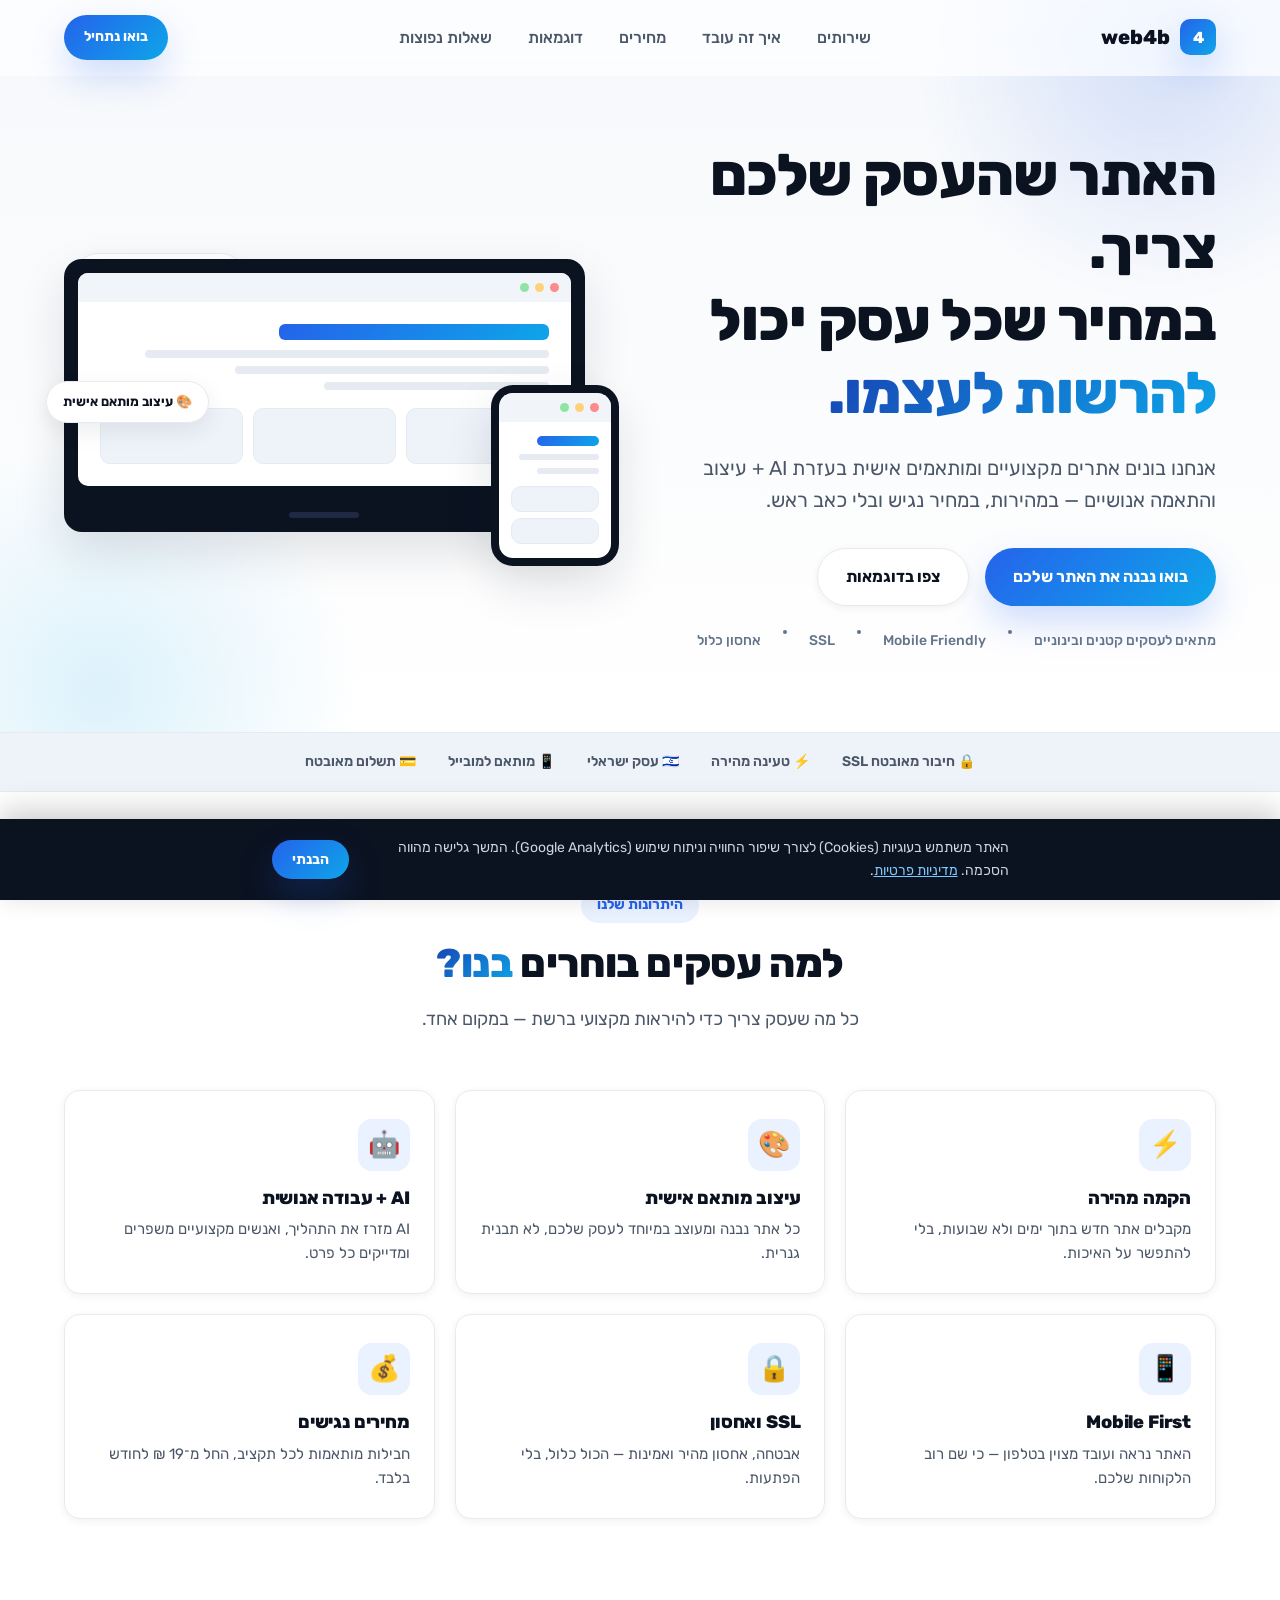
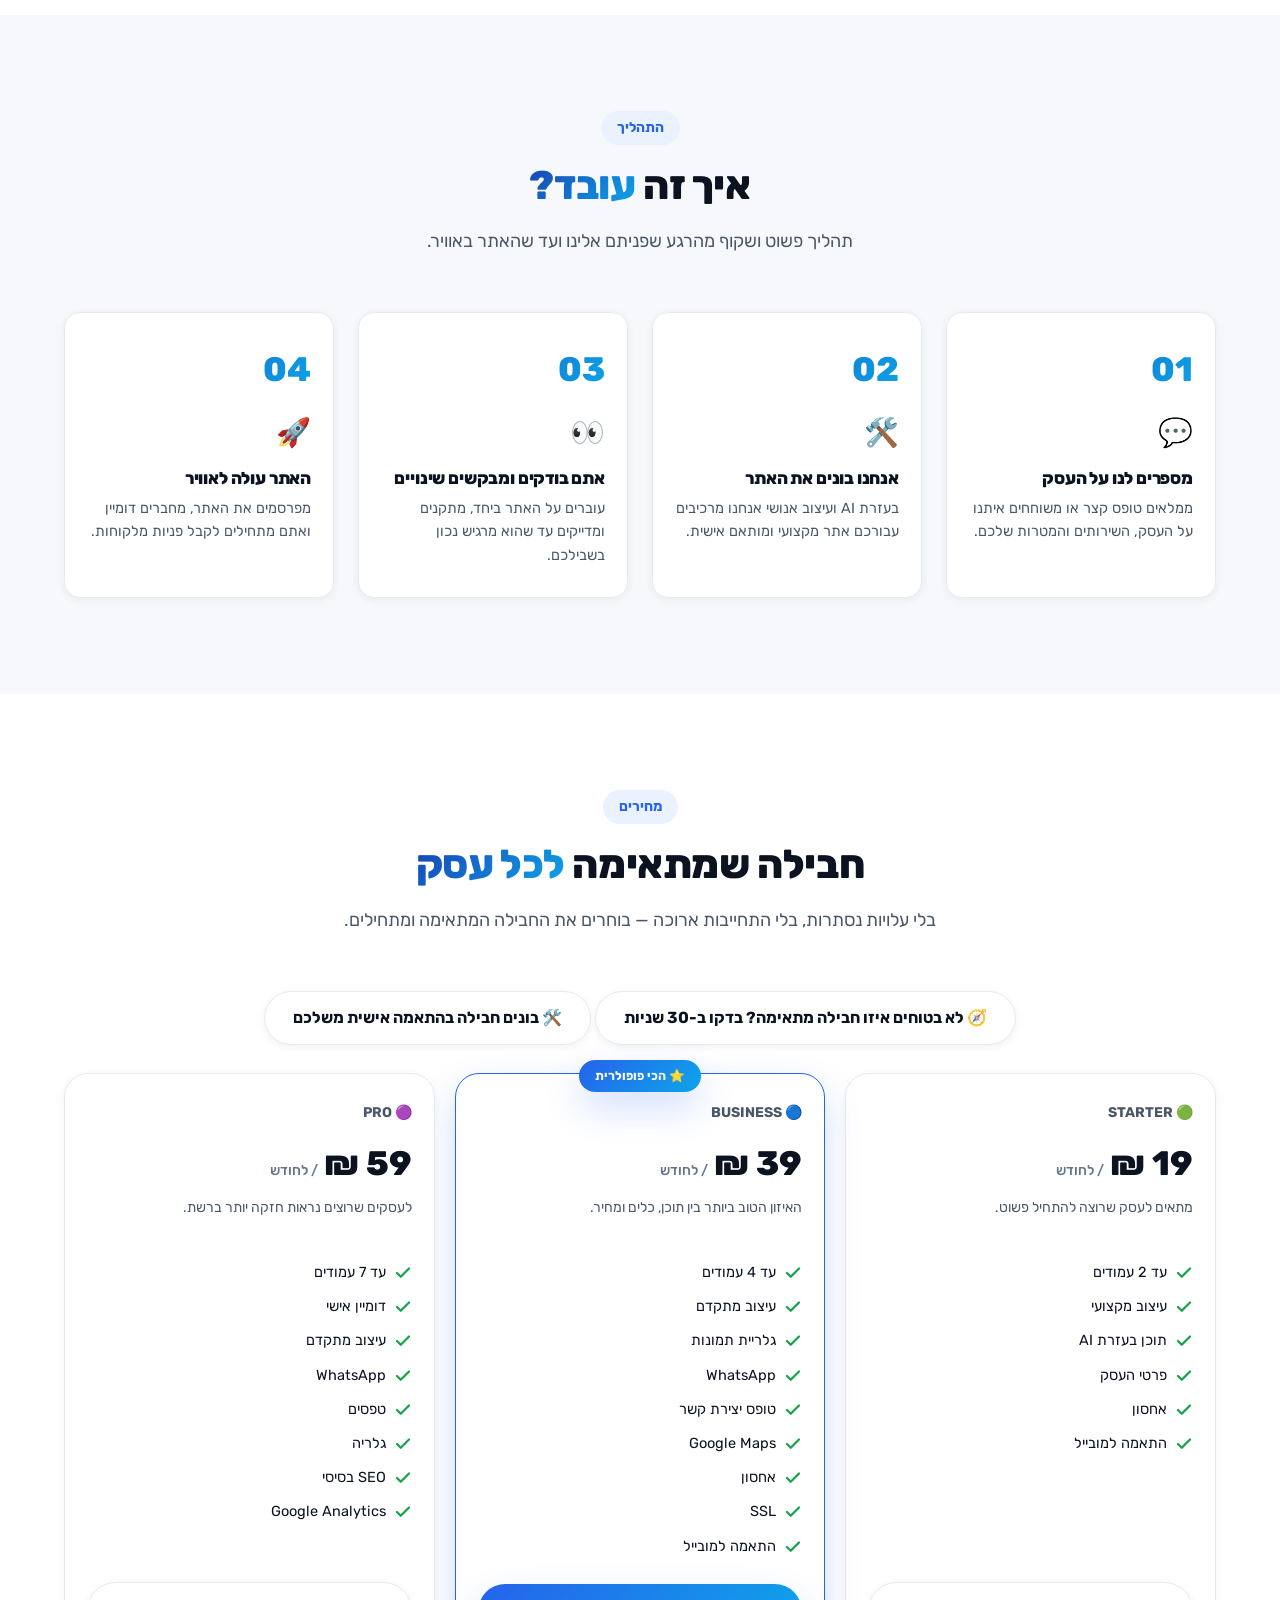
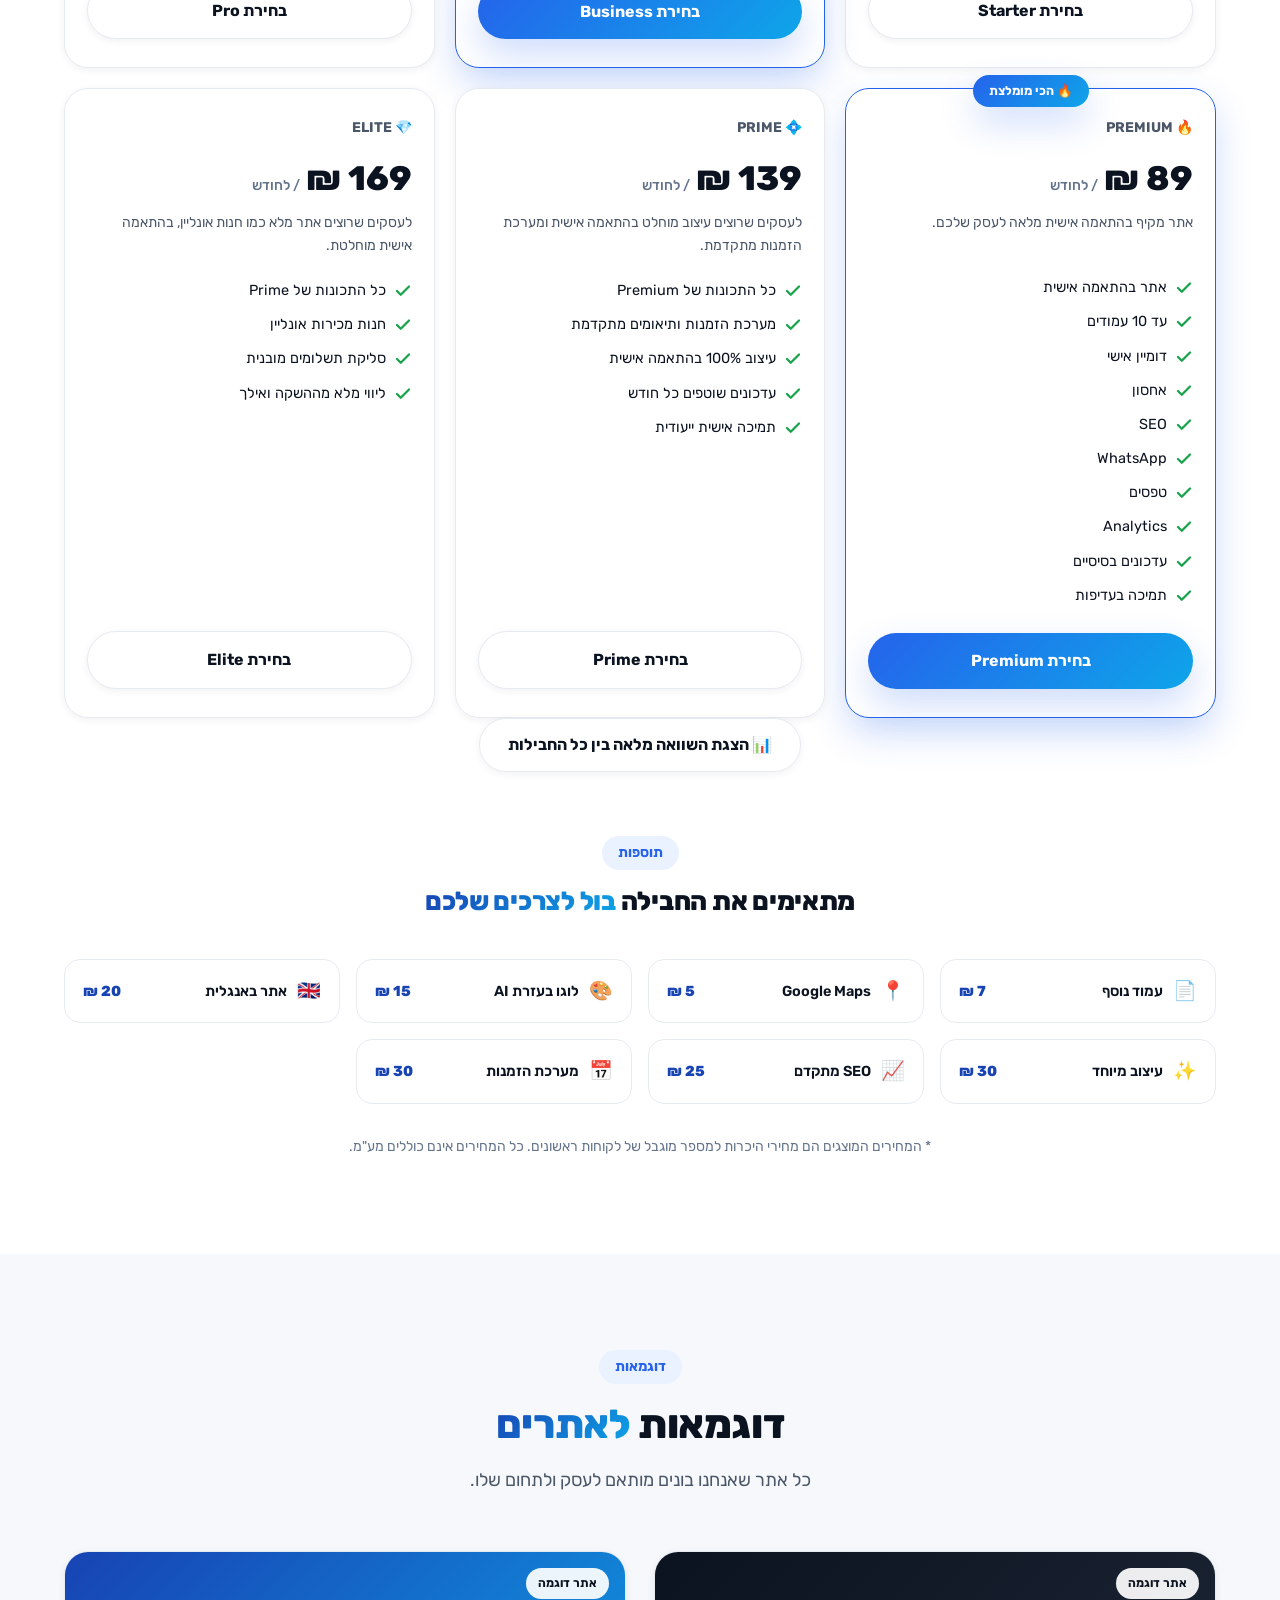
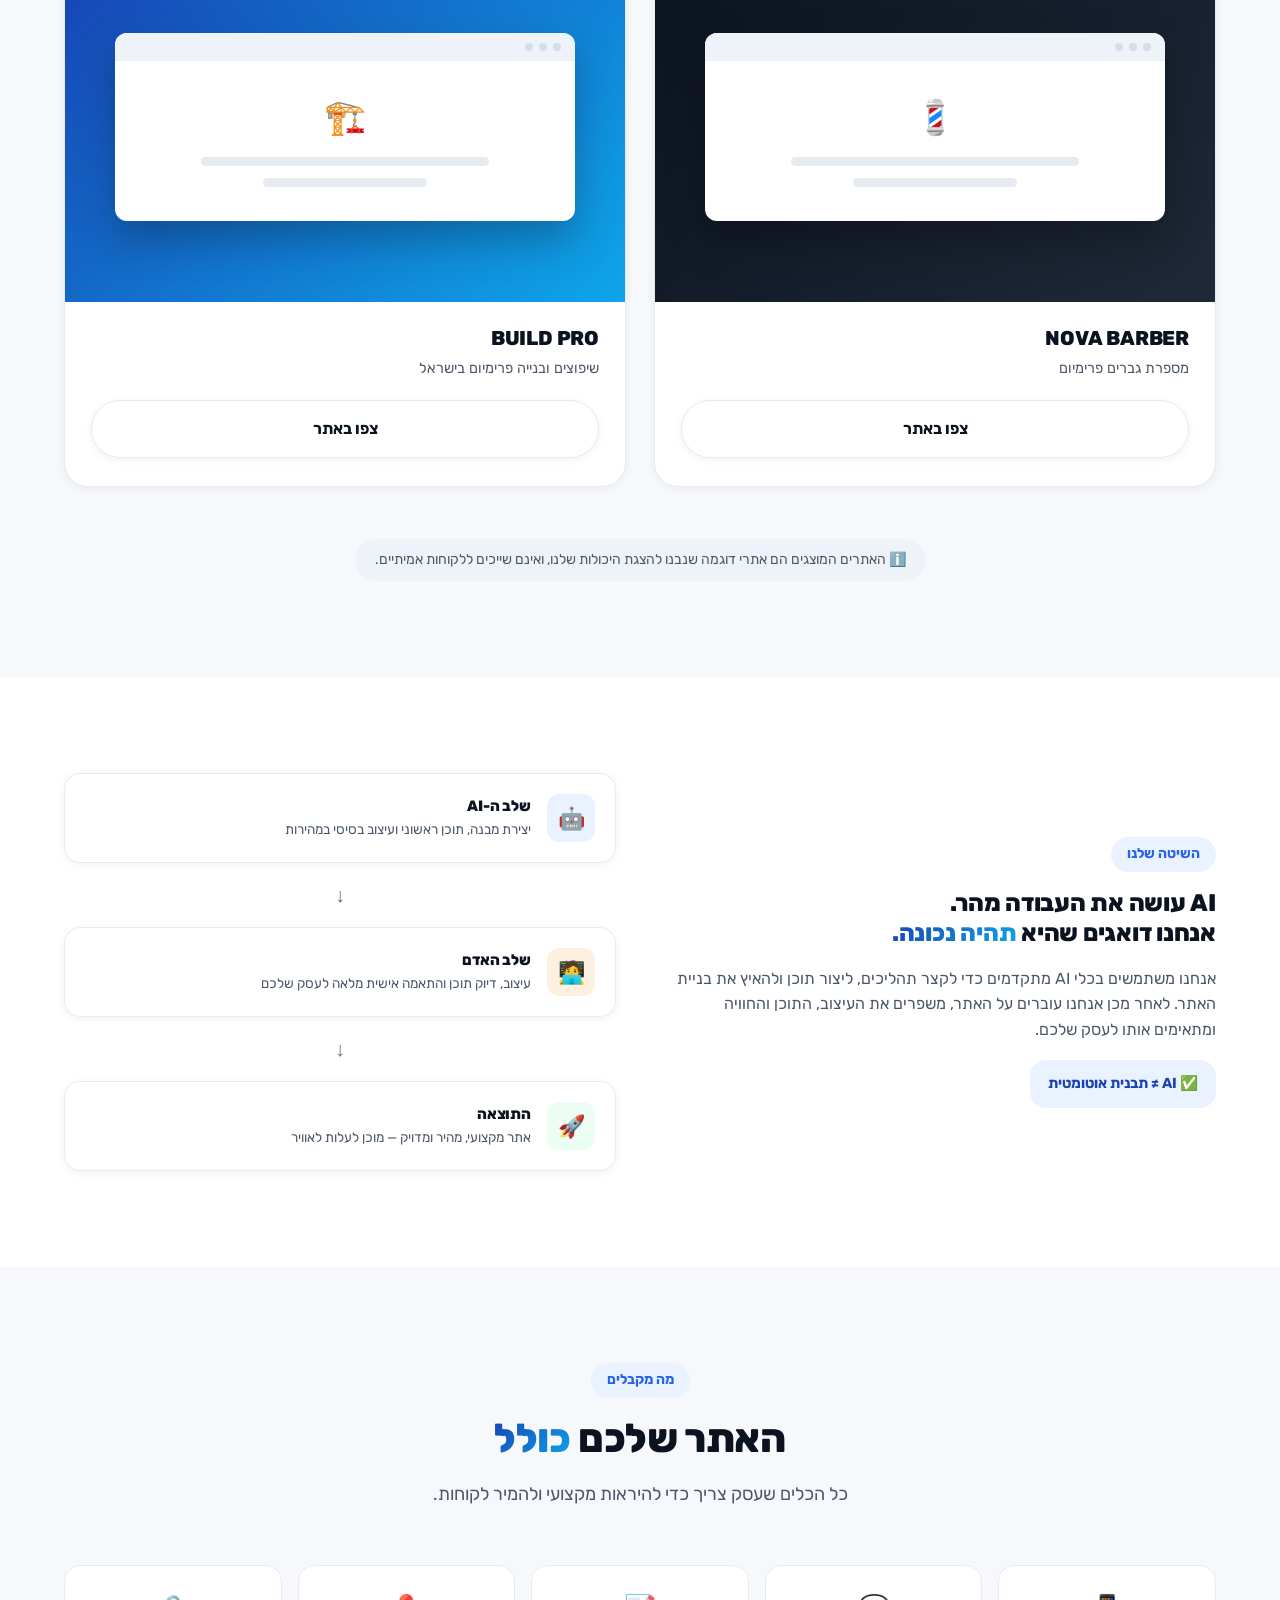
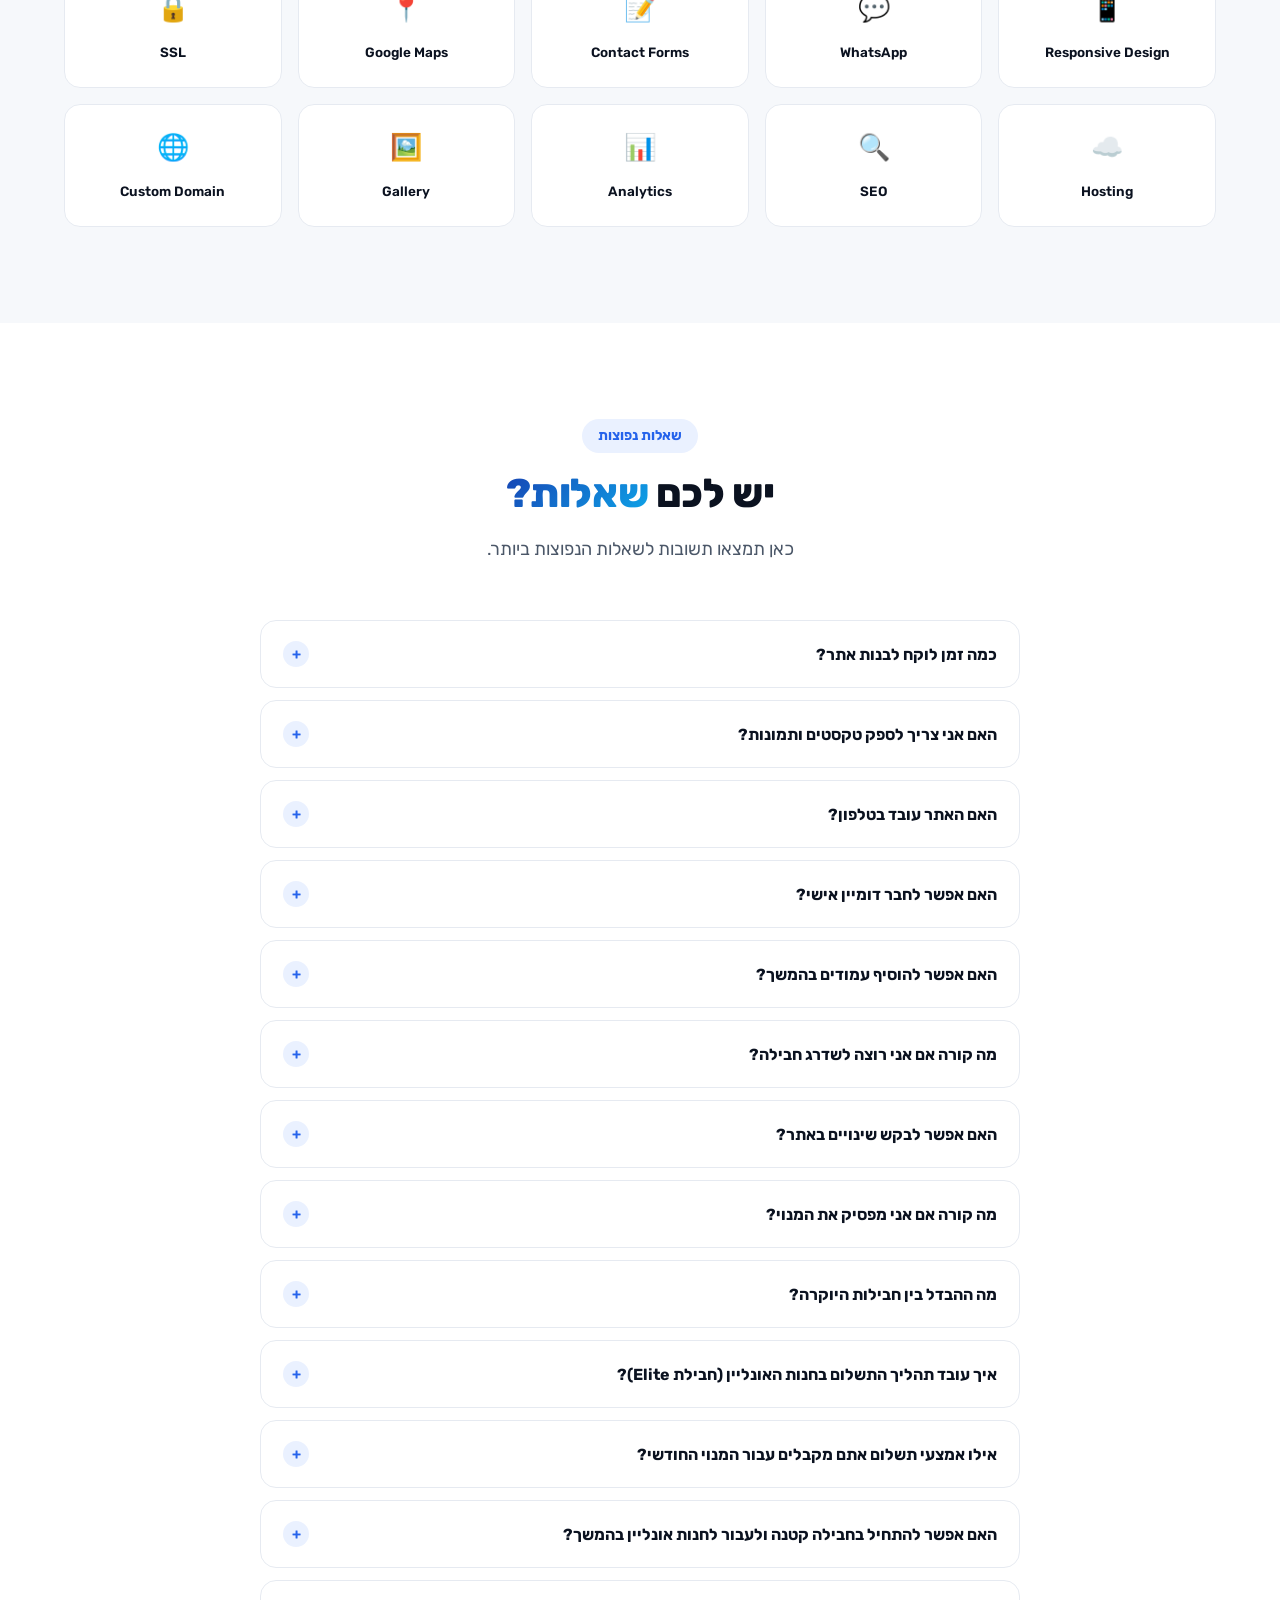
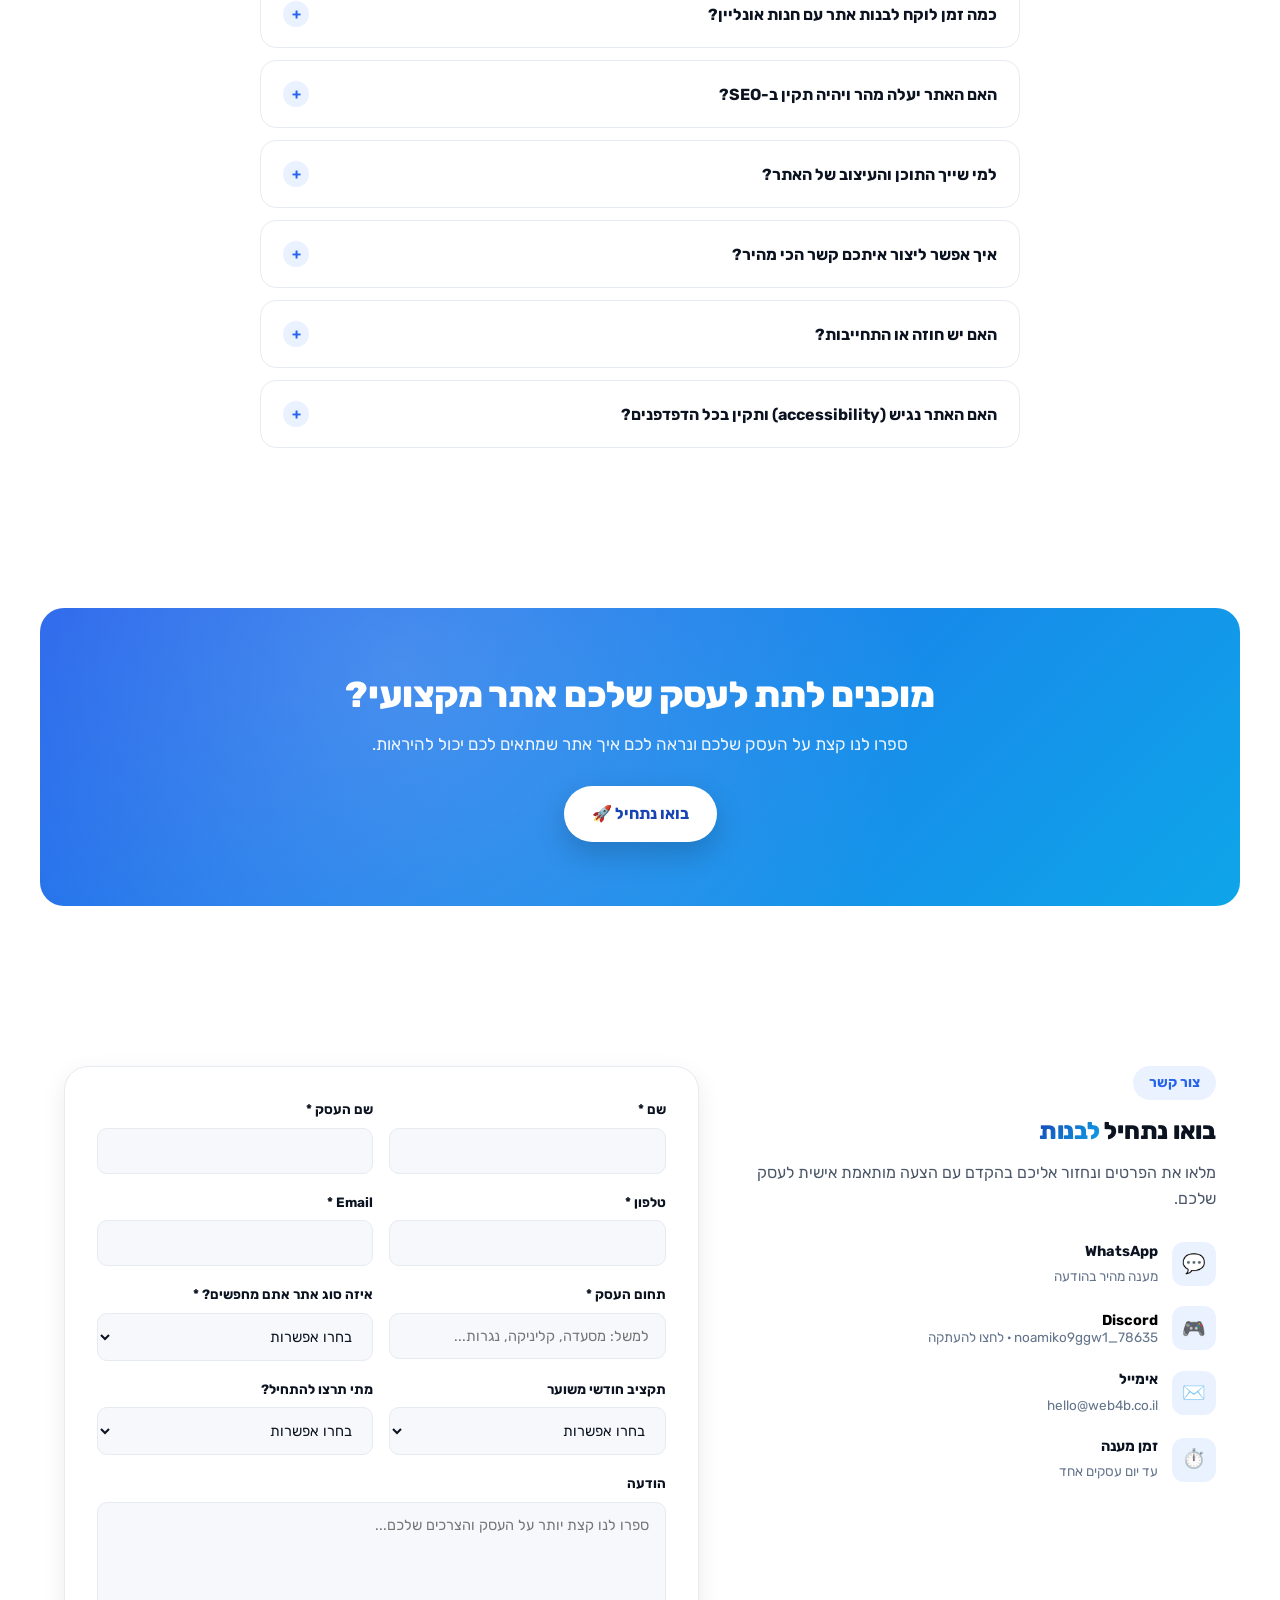
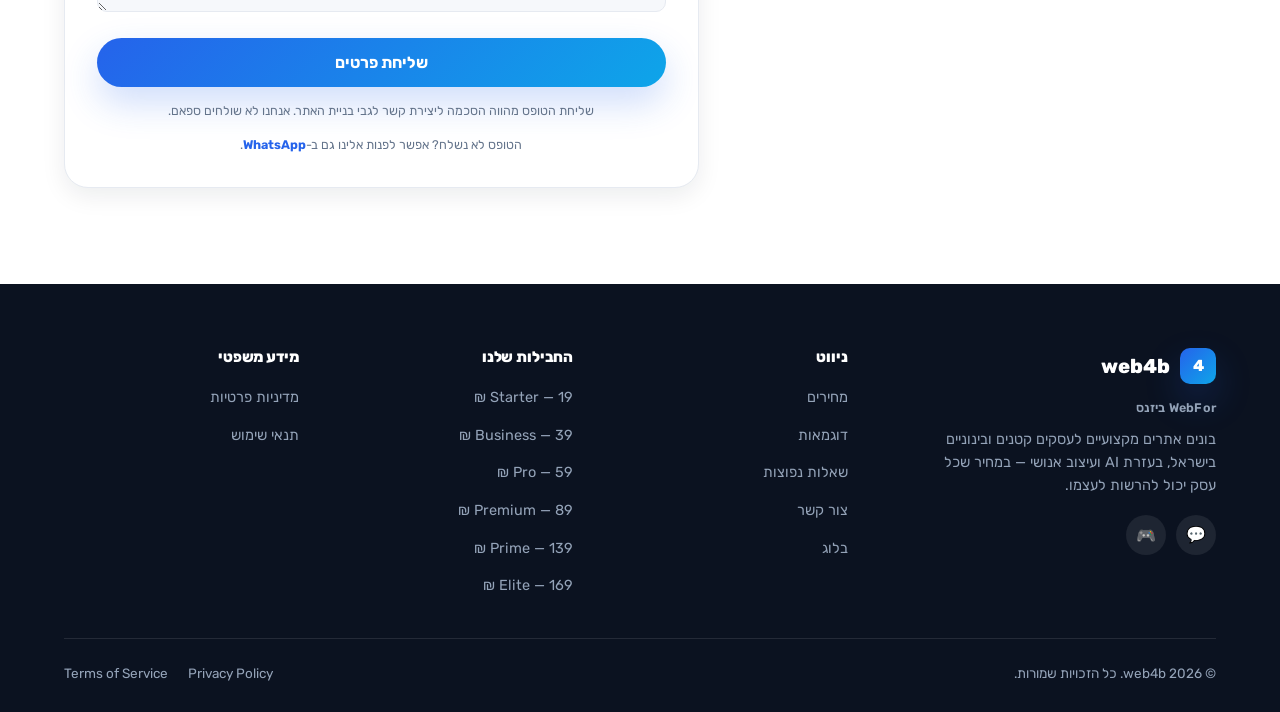
==== commit e712346b: "Add custom package builder to pricing section Lets visitors pick a base tier plus optional add-ons (" ====
--- a/index.html
+++ b/index.html
@@ -27,16 +27,16 @@
 <meta property="og:locale" content="he_IL">
 <meta property="og:title" content="אתרים מקצועיים לעסקים | web4b">
 <meta property="og:description" content="בניית אתרים מקצועיים לעסקים בעזרת AI + עיצוב והתאמה אישיים. חבילות החל מ־19 ₪ לחודש.">
-<meta property="og:image" content="assets/og-image.svg">
+<meta property="og:image" content="/assets/og-image.svg">
 <meta property="og:site_name" content="web4b">
 
 <meta name="twitter:card" content="summary_large_image">
 <meta name="twitter:title" content="אתרים מקצועיים לעסקים | web4b">
 <meta name="twitter:description" content="בניית אתרים מקצועיים לעסקים בעזרת AI + עיצוב והתאמה אישיים. חבילות החל מ־19 ₪ לחודש.">
 
-<link rel="icon" type="image/svg+xml" href="assets/favicon.svg">
-<link rel="apple-touch-icon" href="assets/apple-touch-icon.png">
-<link rel="manifest" href="manifest.json">
+<link rel="icon" type="image/svg+xml" href="/assets/favicon.svg">
+<link rel="apple-touch-icon" href="/assets/apple-touch-icon.png">
+<link rel="manifest" href="/manifest.json">
 <meta name="theme-color" content="#2563eb">
 <meta name="mobile-web-app-capable" content="yes">
 <meta name="apple-mobile-web-app-capable" content="yes">
@@ -47,7 +47,7 @@
 <link rel="preconnect" href="https://fonts.gstatic.com" crossorigin>
 <link href="https://fonts.googleapis.com/css2?family=Rubik:wght@400;500;600;700;800&display=swap" rel="stylesheet">
 
-<link rel="stylesheet" href="css/style.min.css">
+<link rel="stylesheet" href="/css/style.min.css">
 
 <script type="application/ld+json">
 {
@@ -415,6 +415,7 @@
 
     <div class="quiz-toggle-wrap reveal">
       <button type="button" class="btn btn-secondary" id="quiz-toggle" aria-expanded="false" aria-controls="plan-quiz">🧭 לא בטוחים איזו חבילה מתאימה? בדקו ב-30 שניות</button>
+      <button type="button" class="btn btn-secondary" id="builder-toggle" aria-expanded="false" aria-controls="package-builder">🛠️ בונים חבילה בהתאמה אישית משלכם</button>
     </div>
     <div class="plan-quiz" id="plan-quiz" hidden>
       <div class="quiz-question">
@@ -427,6 +428,20 @@
         </select>
       </div>
       <div class="quiz-question">
+        <label for="quiz-domain">אתם צריכים דומיין אישי (כתובת משלכם, כמו www.השם-שלכם.co.il)?</label>
+        <select id="quiz-domain">
+          <option value="no">לא</option>
+          <option value="yes">כן</option>
+        </select>
+      </div>
+      <div class="quiz-question">
+        <label for="quiz-design">כמה חשוב לכם עיצוב בהתאמה אישית מלאה (לא תבנית קיימת)?</label>
+        <select id="quiz-design">
+          <option value="normal">חשוב, אבל לא קריטי</option>
+          <option value="full">חשוב לי מאוד — עיצוב ייחודי 100%</option>
+        </select>
+      </div>
+      <div class="quiz-question">
         <label for="quiz-store">אתם צריכים חנות אונליין עם סליקת תשלומים?</label>
         <select id="quiz-store">
           <option value="no">לא</option>
@@ -440,8 +455,42 @@
           <option value="yes">כן</option>
         </select>
       </div>
+      <div class="quiz-question">
+        <label for="quiz-updates">חשוב לכם שנעדכן את האתר באופן שוטף כל חודש?</label>
+        <select id="quiz-updates">
+          <option value="no">לא, רק בזמנים מסוימים</option>
+          <option value="yes">כן, עדכונים חודשיים קבועים</option>
+        </select>
+      </div>
       <button type="button" class="btn btn-primary" id="quiz-submit">הצגת ההמלצה שלי</button>
       <div class="quiz-result" id="quiz-result" hidden></div>
+    </div>
+
+    <div class="plan-quiz" id="package-builder" hidden>
+      <div class="quiz-question">
+        <label>בחרו חבילת בסיס</label>
+        <div class="builder-options">
+          <label class="builder-option"><input type="radio" name="builder-tier" value="Starter" data-price="19" checked> Starter <span class="builder-option-price">19 ₪</span></label>
+          <label class="builder-option"><input type="radio" name="builder-tier" value="Business" data-price="39"> Business <span class="builder-option-price">39 ₪</span></label>
+          <label class="builder-option"><input type="radio" name="builder-tier" value="Pro" data-price="59"> Pro <span class="builder-option-price">59 ₪</span></label>
+          <label class="builder-option"><input type="radio" name="builder-tier" value="Premium" data-price="89"> Premium <span class="builder-option-price">89 ₪</span></label>
+          <label class="builder-option"><input type="radio" name="builder-tier" value="Prime" data-price="139"> Prime <span class="builder-option-price">139 ₪</span></label>
+          <label class="builder-option"><input type="radio" name="builder-tier" value="Elite" data-price="169"> Elite <span class="builder-option-price">169 ₪</span></label>
+        </div>
+      </div>
+      <div class="quiz-question">
+        <label>הוסיפו תוספות (אופציונלי)</label>
+        <div class="builder-options">
+          <label class="builder-option"><input type="checkbox" data-addon="store" data-price="60"> חנות אונליין + סליקת תשלומים <span class="builder-option-price">+60 ₪</span></label>
+          <label class="builder-option"><input type="checkbox" data-addon="booking" data-price="40"> מערכת הזמנות ותיאומים מתקדמת <span class="builder-option-price">+40 ₪</span></label>
+          <label class="builder-option"><input type="checkbox" data-addon="updates" data-price="25"> עדכונים שוטפים כל חודש <span class="builder-option-price">+25 ₪</span></label>
+          <label class="builder-option"><input type="checkbox" data-addon="seo" data-price="20"> SEO מתקדם <span class="builder-option-price">+20 ₪</span></label>
+          <label class="builder-option"><input type="checkbox" data-addon="pages" data-price="16"> 1-2 עמודים נוספים <span class="builder-option-price">+16 ₪</span></label>
+        </div>
+      </div>
+      <div class="builder-total" id="builder-total">סה"כ חודשי משוער: <strong>19 ₪</strong></div>
+      <button type="button" class="btn btn-primary" id="builder-submit">קבלו הצעת מחיר לפי הבחירה שלי</button>
+      <p class="builder-note">ההערכה היא לצורך התמצאות בלבד — נדייק אותה איתכם לפי הצרכים המדויקים של העסק.</p>
     </div>
 
     <div class="pricing-grid reveal-stagger reveal">
@@ -1012,7 +1061,7 @@
           <li><a href="#portfolio">דוגמאות</a></li>
           <li><a href="#faq">שאלות נפוצות</a></li>
           <li><a href="#contact">צור קשר</a></li>
-          <li><a href="blog.html">בלוג</a></li>
+          <li><a href="/blog.html">בלוג</a></li>
         </ul>
       </div>
 
@@ -1031,8 +1080,8 @@
       <div class="footer-col">
         <h3>מידע משפטי</h3>
         <ul>
-          <li><a href="privacy.html">מדיניות פרטיות</a></li>
-          <li><a href="terms.html">תנאי שימוש</a></li>
+          <li><a href="/privacy.html">מדיניות פרטיות</a></li>
+          <li><a href="/terms.html">תנאי שימוש</a></li>
         </ul>
       </div>
     </div>
@@ -1040,18 +1089,18 @@
     <div class="footer-bottom">
       <span>© 2026 web4b. כל הזכויות שמורות.</span>
       <div class="legal-links">
-        <a href="privacy.html">Privacy Policy</a>
-        <a href="terms.html">Terms of Service</a>
+        <a href="/privacy.html">Privacy Policy</a>
+        <a href="/terms.html">Terms of Service</a>
       </div>
     </div>
   </div>
 </footer>
 
 <div class="cookie-banner" id="cookie-banner" role="dialog" aria-live="polite" aria-label="הודעת עוגיות">
-  <p>האתר משתמש בעוגיות (Cookies) לצורך שיפור החוויה וניתוח שימוש (Google Analytics). המשך גלישה מהווה הסכמה. <a href="privacy.html">מדיניות פרטיות</a>.</p>
+  <p>האתר משתמש בעוגיות (Cookies) לצורך שיפור החוויה וניתוח שימוש (Google Analytics). המשך גלישה מהווה הסכמה. <a href="/privacy.html">מדיניות פרטיות</a>.</p>
   <button type="button" class="btn btn-primary btn-sm" id="cookie-accept">הבנתי</button>
 </div>
 
-<script src="js/script.min.js" defer></script>
+<script src="/js/script.min.js" defer></script>
 </body>
 </html>
--- a/css/style.min.css
+++ b/css/style.min.css
@@ -1 +1 @@
-@keyframes float{0%,to{transform:translateY(0)}50%{transform:translateY(-10px)}}@keyframes fadeUp{0%{opacity:0;transform:translateY(20px)}to{opacity:1;transform:translateY(0)}}:root{--color-bg:#ffffff;--color-bg-soft:#f6f8fb;--color-bg-soft-2:#eef2f9;--color-ink:#0b1220;--color-ink-soft:#4b5768;--color-ink-faint:#64748b;--color-accent:#2563eb;--color-accent-2:#0ea5e9;--color-accent-dark:#1743b3;--color-accent-soft:#eaf1ff;--color-success:#16a34a;--color-border:#e6eaf1;--color-white:#ffffff;--gradient-brand:linear-gradient(135deg, #2563eb 0%, #0ea5e9 100%);--gradient-soft:linear-gradient(180deg, #f6f8fb 0%, #ffffff 100%);--gradient-text:linear-gradient(135deg, #1743b3 0%, #0ea5e9 100%);--radius-sm:10px;--radius-md:16px;--radius-lg:24px;--radius-full:999px;--shadow-sm:0 2px 8px rgba(15, 23, 42, 0.06);--shadow-md:0 8px 24px rgba(15, 23, 42, 0.08);--shadow-lg:0 20px 48px rgba(15, 23, 42, 0.12);--shadow-accent:0 16px 36px rgba(37, 99, 235, 0.22);--container:1200px;--nav-h:76px;--ease:cubic-bezier(0.16, 1, 0.3, 1)}*{box-sizing:border-box}html{scroll-behavior:smooth}@media (prefers-reduced-motion:reduce){html{scroll-behavior:auto}*,::after,::before{animation-duration:.001ms!important;animation-iteration-count:1!important;transition-duration:.001ms!important;scroll-behavior:auto!important}}body{font-family:"Rubik","Noto Sans Hebrew",-apple-system,BlinkMacSystemFont,sans-serif;background:var(--color-bg);color:var(--color-ink);direction:rtl;text-align:right;-webkit-font-smoothing:antialiased;line-height:1.6;font-size:16px;overflow-x:hidden}img,svg{max-width:100%;display:block}a{color:inherit;text-decoration:none}h1,h2,h3,h4{margin:0;font-weight:800;line-height:1.25;letter-spacing:-.01em}body,p,ul{margin:0}p{color:var(--color-ink-soft)}ul{padding:0;list-style:none}button{font-family:inherit;cursor:pointer}:focus-visible{outline:3px solid var(--color-accent-2);outline-offset:2px;border-radius:6px}.container{max-width:var(--container);margin:0 auto;padding:0 24px}.section{padding:96px 0}@media (max-width:768px){.section{padding:64px 0}}.section-tight{padding:64px 0}.section-bg-soft{background:var(--color-bg-soft)}.section-head{max-width:680px;margin:0 auto 56px;text-align:center}.eyebrow{display:inline-flex;align-items:center;gap:8px;font-size:14px;font-weight:700;color:var(--color-accent);background:var(--color-accent-soft);padding:6px 16px;border-radius:var(--radius-full);margin-bottom:16px}.section-title{font-size:clamp(28px,4vw,40px);margin-bottom:16px}.nav-links a,.section-sub{color:var(--color-ink-soft)}.section-sub{font-size:18px}.text-gradient{background:var(--gradient-text);-webkit-background-clip:text;background-clip:text;color:transparent}.btn{display:inline-flex;align-items:center;justify-content:center;gap:8px;padding:15px 28px;border-radius:var(--radius-full);font-weight:700;font-size:16px;border:0;transition:transform .25s var(--ease),box-shadow .25s var(--ease),background .25s var(--ease),color .25s var(--ease);white-space:nowrap}.btn-primary{background:var(--gradient-brand);color:#fff;box-shadow:var(--shadow-accent)}.btn-primary:hover{transform:translateY(-2px);box-shadow:0 20px 40px rgba(37,99,235,.3)}.btn-primary:active{transform:translateY(0)}.btn-secondary{background:var(--color-white);color:var(--color-ink);border:1.5px solid var(--color-border);box-shadow:var(--shadow-sm)}.btn-secondary:hover{border-color:var(--color-accent);color:var(--color-accent-dark);transform:translateY(-2px)}.btn-block{width:100%}.btn-sm{padding:11px 20px;font-size:14px}.navbar{position:fixed;inset-inline:0;top:0;z-index:1000;height:var(--nav-h);background:rgba(255,255,255,.7);backdrop-filter:blur(14px) saturate(160%);-webkit-backdrop-filter:blur(14px) saturate(160%);border-bottom:1px solid transparent;transition:background .3s var(--ease),border-color .3s var(--ease),box-shadow .3s var(--ease)}.navbar.is-scrolled{background:rgba(255,255,255,.92);border-color:var(--color-border);box-shadow:0 4px 24px rgba(15,23,42,.06)}.logo,.navbar,.navbar .container{display:flex;align-items:center}.navbar .container{justify-content:space-between;width:100%}.logo{gap:10px;font-size:20px;font-weight:800;color:var(--color-ink)}.logo-mark,.nav-links a::after{background:var(--gradient-brand)}.logo-mark{width:36px;height:36px;border-radius:10px;display:flex;align-items:center;justify-content:center;color:#fff;font-weight:800;font-size:16px;box-shadow:var(--shadow-accent)}.nav-actions,.nav-links{display:flex;align-items:center;gap:36px}.nav-links a{font-weight:500;position:relative;padding:4px 0;transition:color .2s}.nav-links a::after{content:"";position:absolute;right:0;left:0;bottom:-4px;height:2px;transform:scaleX(0);transition:transform .25s var(--ease)}.nav-links a:hover{color:var(--color-ink)}.nav-links a:hover::after{transform:scaleX(1)}.nav-actions{gap:16px}.nav-cta{display:none}@media (min-width:1024px){.nav-cta{display:inline-flex}}.hamburger{display:flex;flex-direction:column;justify-content:center;gap:5px;width:44px;height:44px;border:0;background:0 0;border-radius:var(--radius-sm)}.hamburger span{display:block;width:22px;height:2px;margin:0 auto;background:var(--color-ink);border-radius:2px;transition:transform .3s var(--ease),opacity .3s var(--ease)}.hamburger.is-open span:nth-child(1){transform:translateY(7px) rotate(45deg)}.hamburger.is-open span:nth-child(2){opacity:0}.hamburger.is-open span:nth-child(3){transform:translateY(-7px) rotate(-45deg)}@media (min-width:1024px){.hamburger{display:none}}@media (max-width:1023px){.nav-links{display:none}}.mobile-menu,.mobile-menu a{border-bottom:1px solid var(--color-border)}.mobile-menu{position:fixed;top:var(--nav-h);inset-inline:0;background:#fff;box-shadow:var(--shadow-md);padding:12px 24px 24px;display:flex;flex-direction:column;gap:4px;transform:translateY(-8px);opacity:0;visibility:hidden;transition:transform .25s var(--ease),opacity .25s var(--ease),visibility .25s;z-index:999}.mobile-menu.is-open{transform:translateY(0);opacity:1;visibility:visible}.mobile-menu a{padding:14px 8px;font-weight:600}.mobile-menu .btn{margin-top:12px}.hero{padding:calc(var(--nav-h) + 64px)0 80px;background:var(--gradient-soft);position:relative;overflow:hidden}.hero::after,.hero::before{content:"";position:absolute;pointer-events:none}.hero::before{top:-180px;inset-inline-start:-120px;width:480px;height:480px;background:radial-gradient(circle,rgba(37,99,235,.16),transparent 70%);filter:blur(10px)}.hero::after{bottom:-220px;inset-inline-end:-160px;width:520px;height:520px;background:radial-gradient(circle,rgba(14,165,233,.14),transparent 70%)}.hero .container{display:grid;grid-template-columns:1.05fr .95fr;gap:56px;align-items:center;position:relative;z-index:1}@media (max-width:960px){.hero .container{grid-template-columns:1fr;text-align:center}.hero-actions,.hero-badges{justify-content:center}}.hero-title{font-size:clamp(34px,5.4vw,58px);margin-bottom:22px}.hero-sub{font-size:clamp(17px,2vw,20px);max-width:560px;margin-bottom:32px}.hero-actions{display:flex;flex-wrap:wrap;gap:16px;margin-bottom:24px}.hero-badges{display:flex;flex-wrap:wrap;gap:10px 22px;font-size:14px;color:var(--color-ink-faint);font-weight:500}.hero-badges span{display:inline-flex;align-items:center;gap:6px}.hero-badges .dot{width:4px;height:4px;border-radius:50%;background:var(--color-ink-faint)}@media (max-width:960px){.hero-badges .dot{display:none}}.hero-visual,.mock-laptop{position:relative}.mock-laptop{background:#0b1220;border-radius:18px;padding:14px 14px 46px;box-shadow:var(--shadow-lg)}.mock-laptop::after{content:"";position:absolute;bottom:14px;inset-inline-start:50%;transform:translateX(50%);width:70px;height:6px;border-radius:4px;background:#1e2a44}.mock-screen{background:#fff;border-radius:10px;overflow:hidden}.mock-topbar{display:flex;gap:6px;padding:10px 12px;background:#f1f4f9}.mock-topbar span{width:9px;height:9px;border-radius:50%;background:#d7dee8}.mock-topbar span:nth-child(1){background:#ff8a8a}.mock-topbar span:nth-child(2){background:#ffd27a}.mock-topbar span:nth-child(3){background:#8fe3a3}.mock-body{padding:22px}.mock-hero-bar{height:16px;width:60%;border-radius:6px;background:var(--gradient-brand);margin-bottom:10px}.mock-line{height:8px;border-radius:4px;background:#e6eaf1;margin-bottom:8px}.mock-line.w-90{width:90%}.mock-line.w-70{width:70%}.mock-line.w-50{width:50%}.mock-cards{display:grid;grid-template-columns:repeat(3,1fr);gap:10px;margin-top:18px}.mock-card{height:56px;border-radius:10px;background:var(--color-bg-soft-2);border:1px solid var(--color-border)}.mock-phone{position:absolute;bottom:-34px;inset-inline-start:-34px;width:128px;background:#0b1220;border-radius:22px;padding:8px;box-shadow:var(--shadow-lg)}.mock-phone .mock-screen{border-radius:14px}.mock-phone .mock-body{padding:14px 12px}.mock-phone .mock-hero-bar{width:70%;height:10px;margin-bottom:8px}.mock-phone .mock-line{height:6px}.mock-phone .mock-cards{grid-template-columns:1fr;gap:6px;margin-top:12px}.mock-phone .mock-card{height:26px}@media (max-width:960px){.mock-phone{display:none}}.float-chip{position:absolute;display:flex;align-items:center;gap:8px;background:#fff;border:1px solid var(--color-border);border-radius:var(--radius-full);padding:10px 16px;font-size:13px;font-weight:700;box-shadow:var(--shadow-md);animation:float 5s ease-in-out infinite}.float-chip.chip-1{top:-6px;inset-inline-end:12px}.float-chip.chip-2{bottom:40%;inset-inline-end:-18px;animation-delay:1.2s}@media (max-width:960px){.float-chip{position:static;display:inline-flex;margin:6px}}.trust-bar{background:var(--color-bg-soft-2);border-top:1px solid var(--color-border);border-bottom:1px solid var(--color-border)}.trust-bar-inner{display:flex;flex-wrap:wrap;justify-content:center;align-items:center;gap:14px 32px;padding:18px 24px}.trust-bar-item{font-size:14px;font-weight:600;color:var(--color-ink-soft);white-space:nowrap}.trust-grid{display:grid;grid-template-columns:repeat(3,1fr);gap:20px}@media (max-width:900px){.trust-grid{grid-template-columns:repeat(2,1fr)}}@media (max-width:560px){.trust-grid{grid-template-columns:1fr}}.trust-card{background:#fff;border:1px solid var(--color-border);border-radius:var(--radius-md);padding:28px 24px;box-shadow:var(--shadow-sm);transition:transform .25s var(--ease),box-shadow .25s var(--ease)}.price-card:hover,.step-card:hover,.trust-card:hover{transform:translateY(-4px);box-shadow:var(--shadow-md)}.trust-icon{font-size:26px;width:52px;height:52px;display:flex;align-items:center;justify-content:center;border-radius:14px;background:var(--color-accent-soft);margin-bottom:16px}.step-card h3,.trust-card h3{font-size:18px;margin-bottom:8px}.trust-card p{font-size:15px}.steps{display:grid;grid-template-columns:repeat(4,1fr);gap:24px;position:relative}@media (max-width:900px){.steps{grid-template-columns:repeat(2,1fr)}}@media (max-width:560px){.steps{grid-template-columns:1fr}}.step-card{background:#fff;border:1px solid var(--color-border);border-radius:var(--radius-md);padding:30px 22px;position:relative;box-shadow:var(--shadow-sm);transition:transform .25s var(--ease),box-shadow .25s var(--ease)}.step-num{font-size:34px;font-weight:800;background:var(--gradient-text);-webkit-background-clip:text;background-clip:text;color:transparent;margin-bottom:14px}.step-emoji{font-size:28px;margin-bottom:12px}.step-card h3{font-size:17px}.step-card p{font-size:14.5px}.pricing-grid{display:grid;grid-template-columns:repeat(3,1fr);gap:20px;align-items:stretch}@media (max-width:900px){.pricing-grid{grid-template-columns:repeat(2,1fr)}}@media (max-width:560px){.pricing-grid{grid-template-columns:1fr}}.price-card{background:#fff;border:1.5px solid var(--color-border);border-radius:var(--radius-lg);padding:28px 22px;display:flex;flex-direction:column;box-shadow:var(--shadow-sm);transition:transform .25s var(--ease),box-shadow .25s var(--ease),border-color .25s;position:relative;min-width:0}.price-card:hover{transform:translateY(-6px)}.price-card.is-featured{border-color:var(--color-accent);box-shadow:var(--shadow-accent);transform:scale(1.02)}@media (max-width:1024px){.price-card.is-featured{transform:none}}.price-badge,.price-tier{font-weight:700;white-space:nowrap}.price-badge{position:absolute;top:-14px;inset-inline-start:50%;transform:translateX(50%);background:var(--gradient-brand);color:#fff;font-size:12.5px;padding:6px 16px;border-radius:var(--radius-full);box-shadow:var(--shadow-accent)}.price-tier{display:inline-flex;align-items:center;gap:6px;font-size:14px;color:var(--color-ink-soft);margin-bottom:12px}.price-amount{display:flex;align-items:baseline;gap:6px;margin-bottom:6px;flex-wrap:nowrap}.price-amount .num{font-size:34px;font-weight:800;white-space:nowrap}.price-amount .per{font-size:14px;color:var(--color-ink-faint);font-weight:500;white-space:nowrap}.price-desc{font-size:14px;margin-bottom:22px;min-height:42px}.price-features{display:flex;flex-direction:column;gap:11px;margin-bottom:26px;flex:1}.price-features li{display:flex;align-items:flex-start;gap:8px;font-size:14.5px;color:var(--color-ink)}.price-features li svg{flex-shrink:0;margin-top:3px}.addons-grid{display:grid;grid-template-columns:repeat(4,1fr);gap:16px;margin-top:40px}@media (max-width:900px){.addons-grid{grid-template-columns:repeat(2,1fr)}}@media (max-width:560px){.addons-grid{grid-template-columns:1fr}}.addon-card,.addon-label{display:flex;align-items:center}.addon-card{justify-content:space-between;gap:12px;background:#fff;border:1px solid var(--color-border);border-radius:var(--radius-md);padding:16px 18px;transition:transform .2s var(--ease),box-shadow .2s var(--ease)}.addon-card:hover{transform:translateY(-3px);box-shadow:var(--shadow-sm)}.addon-label{gap:10px;font-weight:600;font-size:14.5px}.addon-emoji{font-size:19px}.addon-price{font-weight:800;color:var(--color-accent-dark);font-size:14.5px;white-space:nowrap}.pricing-note{text-align:center;margin-top:32px;font-size:14px;color:var(--color-ink-faint)}.portfolio-grid{display:grid;grid-template-columns:repeat(2,1fr);gap:28px}@media (max-width:860px){.portfolio-grid{grid-template-columns:1fr}}.portfolio-card{background:#fff;border:1px solid var(--color-border);border-radius:var(--radius-lg);overflow:hidden;box-shadow:var(--shadow-sm);transition:transform .3s var(--ease),box-shadow .3s var(--ease)}.portfolio-card:hover{transform:translateY(-6px);box-shadow:var(--shadow-lg)}.portfolio-preview{position:relative;aspect-ratio:16/10;overflow:hidden;display:flex;align-items:center;justify-content:center;cursor:pointer;transition:filter .25s var(--ease)}.portfolio-preview:hover{filter:brightness(1.05)}.preview-1{background:linear-gradient(135deg,#0b1220 0,#1f2937 100%)}.preview-2{background:linear-gradient(135deg,#1743b3 0,#0ea5e9 100%)}.preview-mock{width:82%;border-radius:12px;overflow:hidden;box-shadow:0 20px 40px rgba(0,0,0,.25);background:#fff}.preview-mock-bar{display:flex;gap:6px;padding:10px 14px;background:#eef2f9}.preview-mock-bar span{width:8px;height:8px;border-radius:50%;background:#d7dee8}.preview-mock-body{padding:30px 24px 34px;display:flex;flex-direction:column;align-items:center;gap:12px}.preview-mock-icon{font-size:34px}.preview-mock-line{height:9px;border-radius:5px;background:#e6eaf1}.preview-mock-line.w-70{width:70%}.preview-mock-line.w-40{width:40%}.portfolio-tag{position:absolute;top:16px;inset-inline-start:16px;background:rgba(255,255,255,.92);color:var(--color-ink);font-size:12px;font-weight:700;padding:6px 12px;border-radius:var(--radius-full);z-index:2}.portfolio-body{padding:24px 26px 28px}.portfolio-body h3{font-size:20px;margin-bottom:6px}.portfolio-body p{font-size:14.5px;margin-bottom:20px}.portfolio-disclaimer{margin-top:28px;text-align:center;font-size:14px;color:var(--color-ink-soft);background:var(--color-bg-soft-2);border-radius:var(--radius-full);padding:10px 20px;display:inline-flex;align-items:center;gap:8px}.portfolio-disclaimer-wrap{text-align:center;margin-top:24px}.ai-human{display:grid;grid-template-columns:1fr 1fr;gap:48px;align-items:center}@media (max-width:900px){.ai-human{grid-template-columns:1fr}}.ai-human-visual{display:flex;flex-direction:column;gap:16px}.flow-card,.flow-icon{display:flex;align-items:center}.flow-card{gap:16px;background:#fff;border:1px solid var(--color-border);border-radius:var(--radius-md);padding:20px;box-shadow:var(--shadow-sm)}.flow-icon{width:48px;height:48px;border-radius:12px;justify-content:center;font-size:22px;flex-shrink:0}.flow-icon.ai{background:var(--color-accent-soft)}.flow-icon.human{background:#fdf0e0}.flow-card h3{font-size:15px;margin-bottom:3px}.flow-card p{font-size:13.5px}.flow-arrow{text-align:center;color:var(--color-ink-faint);font-size:20px}.ai-human-content h2{margin-bottom:18px}.ai-human-content p{font-size:16px;margin-bottom:18px}.ai-human-note{display:inline-flex;align-items:center;gap:10px;background:var(--color-accent-soft);color:var(--color-accent-dark);font-weight:700;font-size:14.5px;padding:12px 18px;border-radius:var(--radius-md)}.features-grid{display:grid;grid-template-columns:repeat(5,1fr);gap:16px}@media (max-width:900px){.features-grid{grid-template-columns:repeat(3,1fr)}}@media (max-width:560px){.features-grid{grid-template-columns:repeat(2,1fr)}}.feature-pill{background:#fff;border:1px solid var(--color-border);border-radius:var(--radius-md);padding:22px 14px;text-align:center;transition:transform .2s var(--ease),box-shadow .2s var(--ease),border-color .2s}.feature-pill:hover{transform:translateY(-4px);box-shadow:var(--shadow-sm);border-color:var(--color-accent)}.feature-pill .icon{font-size:26px;margin-bottom:10px}.feature-pill span.label{font-size:13.5px;font-weight:600;color:var(--color-ink)}.faq-list{max-width:760px;margin:0 auto;display:flex;flex-direction:column;gap:12px}.faq-item{background:#fff;border:1px solid var(--color-border);border-radius:var(--radius-md);overflow:hidden}.faq-icon,.faq-question{display:flex;align-items:center;font-weight:700}.faq-question{width:100%;justify-content:space-between;gap:12px;padding:20px 22px;background:0 0;border:0;text-align:right;font-size:16px;color:var(--color-ink)}.faq-icon{flex-shrink:0;width:26px;height:26px;border-radius:50%;background:var(--color-accent-soft);color:var(--color-accent);justify-content:center;transition:transform .3s var(--ease),background .3s,color .3s;font-size:15px}.faq-item.is-open .faq-icon{transform:rotate(45deg);background:var(--color-accent);color:#fff}.faq-answer{max-height:0;overflow:hidden;transition:max-height .3s var(--ease)}.faq-answer-inner{padding:0 22px 20px;font-size:14.5px;color:var(--color-ink-soft)}.cta-section{background:var(--gradient-brand);border-radius:var(--radius-lg);margin:0 24px;padding:64px 40px;text-align:center;color:#fff;position:relative;overflow:hidden;max-width:calc(var(--container) - 0px);margin-inline:auto}.cta-section::before{content:"";position:absolute;inset:0;background:radial-gradient(circle at 30% 20%,rgba(255,255,255,.18),transparent 60%)}.cta-section h2{font-size:clamp(26px,4vw,36px);position:relative;z-index:1}.cta-section p{color:rgba(255,255,255,.92);font-size:17px;max-width:560px;margin:0 auto 28px;position:relative;z-index:1}.cta-section .btn-primary{background:#fff;color:var(--color-accent-dark);box-shadow:0 12px 30px rgba(0,0,0,.18);position:relative;z-index:1}.cta-section .btn-primary:hover{transform:translateY(-2px) scale(1.02)}@media (max-width:640px){.cta-section{margin:0 16px;padding:48px 24px}}.contact-wrap{display:grid;grid-template-columns:.85fr 1.15fr;gap:48px;align-items:start}@media (max-width:900px){.contact-wrap{grid-template-columns:1fr}}.contact-info h2,.cta-section h2{margin-bottom:14px}.contact-info p{font-size:16px;margin-bottom:28px}.contact-detail{display:flex;align-items:center;gap:14px;margin-bottom:18px}.contact-detail .icon{width:44px;height:44px;border-radius:12px;background:var(--color-accent-soft);display:flex;align-items:center;justify-content:center;font-size:19px;flex-shrink:0}.contact-detail strong{display:block;font-size:14.5px}.contact-detail span,.field label{font-size:13.5px;color:var(--color-ink-faint)}.contact-detail-btn{width:100%;background:0 0;border:0;padding:0;font-family:inherit;text-align:inherit;cursor:pointer;border-radius:var(--radius-sm);transition:opacity .2s}.contact-detail-btn:hover{opacity:.75}.contact-detail-btn.is-copied .icon{background:#ecfdf3}.contact-detail-btn.is-copied strong,.price-features li svg{color:var(--color-success)}.contact-form{background:#fff;border:1px solid var(--color-border);border-radius:var(--radius-lg);padding:32px;box-shadow:var(--shadow-md)}.form-row{display:grid;grid-template-columns:1fr 1fr;gap:16px}@media (max-width:560px){.form-row{grid-template-columns:1fr}}.field{margin-bottom:18px}.field label{display:block;font-weight:700;margin-bottom:7px;color:var(--color-ink)}.field input,.field select,.field textarea{width:100%;padding:13px 16px;border-radius:var(--radius-sm);border:1.5px solid var(--color-border);font-family:inherit;font-size:14.5px;color:var(--color-ink);background:var(--color-bg-soft);transition:border-color .2s,background .2s,box-shadow .2s}.field input:focus,.field select:focus,.field textarea:focus{outline:0;border-color:var(--color-accent);background:#fff;box-shadow:0 0 0 4px var(--color-accent-soft)}.field textarea{resize:vertical;min-height:110px}.form-note{font-size:12.5px;color:var(--color-ink-faint);margin-top:14px;text-align:center}.form-success{display:none;align-items:center;gap:10px;background:#ecfdf3;color:#15803d;border:1px solid #bbf7d0;padding:14px 18px;border-radius:var(--radius-sm);font-weight:600;font-size:14px;margin-bottom:18px}.form-success.is-visible{display:flex}.honeypot{position:absolute;width:1px;height:1px;overflow:hidden;clip:rect(0,0,0,0);white-space:nowrap;opacity:0}.footer{background:var(--color-ink);color:#cbd5e1;padding:64px 0 28px}.footer-grid{display:grid;grid-template-columns:1.4fr 1fr 1fr 1fr;gap:40px;padding-bottom:40px;border-bottom:1px solid rgba(255,255,255,.1)}@media (max-width:860px){.footer-grid{grid-template-columns:repeat(2,1fr)}}@media (max-width:560px){.footer-grid{grid-template-columns:1fr;gap:32px}}.footer-brand .logo{color:#fff;margin-bottom:14px}.footer-brand p{color:#94a3b8;font-size:14.5px;max-width:300px}.footer-fullname{font-size:12.5px!important;font-weight:600;letter-spacing:.02em;color:#94a3b8!important;margin-bottom:10px!important;max-width:none!important}.footer-social{display:flex;gap:10px;margin-top:18px}.footer-social a,.footer-social button{width:40px;height:40px;border-radius:50%;background:rgba(255,255,255,.08);display:flex;align-items:center;justify-content:center;transition:background .2s,transform .2s;border:0;font-size:16px;cursor:pointer}.footer-social a:hover,.footer-social button:hover{background:var(--color-accent);transform:translateY(-3px)}.footer-social button.is-copied{background:var(--color-success)}.footer-col h3{color:#fff;font-size:15px;margin-bottom:18px}.footer-col ul{display:flex;flex-direction:column;gap:12px}.footer-col a{color:#94a3b8;font-size:14.5px;transition:color .2s}.footer-col a:hover{color:#fff}.footer-bottom{display:flex;align-items:center;justify-content:space-between;flex-wrap:wrap;gap:12px;padding-top:24px;font-size:13.5px;color:#94a3b8}.footer-bottom .legal-links{display:flex;gap:20px}.reveal{opacity:1;transform:none}.js .reveal{opacity:0;transform:translateY(24px);transition:opacity .7s var(--ease),transform .7s var(--ease)}.js .reveal.is-visible{opacity:1;transform:translateY(0)}.reveal-stagger.is-visible>*{animation:fadeUp .6s var(--ease) both}.reveal-stagger.is-visible>:nth-child(1){animation-delay:.02s}.reveal-stagger.is-visible>:nth-child(2){animation-delay:.1s}.reveal-stagger.is-visible>:nth-child(3){animation-delay:.18s}.reveal-stagger.is-visible>:nth-child(4){animation-delay:.26s}.reveal-stagger.is-visible>:nth-child(5){animation-delay:.34s}@media (prefers-reduced-motion:reduce){.reveal,.reveal-stagger>*{opacity:1!important;transform:none!important;animation:none!important}}.skip-link{position:absolute;width:1px;height:1px;overflow:hidden;clip:rect(0,0,0,0);top:0;right:20px;background:var(--color-accent);color:#fff;padding:12px 20px;border-radius:0 0 10px 10px;z-index:2000;font-weight:700}.skip-link:focus{width:auto;height:auto;overflow:visible;clip:auto}::selection{background:var(--color-accent-soft);color:var(--color-accent-dark)}.cookie-banner{position:fixed;inset-inline:0;bottom:0;z-index:1500;display:none;align-items:center;justify-content:center;gap:20px;flex-wrap:wrap;background:#0b1220;color:#cbd5e1;padding:18px 24px;box-shadow:0-8px 30px rgba(0,0,0,.2)}.cookie-banner.is-visible{display:flex}.cookie-banner p{margin:0;font-size:14px;color:#cbd5e1;max-width:640px;line-height:1.6}.cookie-banner p a{color:#7ec8ff;text-decoration:underline}.cookie-banner .btn{flex-shrink:0}@media (max-width:640px){.cookie-banner{padding:16px 18px;text-align:center}.cookie-banner p{font-size:13px}}.compare-toggle-wrap,.quiz-toggle-wrap{text-align:center;margin-bottom:28px}.plan-quiz,.quiz-question{display:flex;flex-direction:column}.plan-quiz{max-width:520px;margin:0 auto 40px;background:var(--color-bg-soft-2);border-radius:16px;padding:28px;gap:18px}.plan-quiz[hidden]{display:none}.quiz-question{gap:6px}.quiz-question label{font-weight:600;font-size:14.5px;color:var(--color-ink)}.quiz-question select,.quiz-result{background:#fff;border-radius:var(--radius-sm)}.quiz-question select{padding:10px 14px;border:1px solid var(--color-border);font-family:inherit;font-size:14.5px}.quiz-result{padding:16px;font-size:15.5px;text-align:center}.quiz-result strong{color:var(--color-accent);font-size:18px}.price-card.is-recommended{border:2px solid var(--color-accent);box-shadow:0 0 0 4px var(--color-accent-soft)}.price-card.is-recommended::before{content:"🎯 מומלץ בשבילכם";display:block;text-align:center;font-size:13px;font-weight:700;color:var(--color-accent);margin-bottom:8px}.compare-table-wrap{overflow-x:auto;margin-bottom:40px;border-radius:16px;border:1px solid var(--color-border)}.compare-table{width:100%;border-collapse:collapse;font-size:14px;min-width:720px}.compare-table td,.compare-table th{padding:12px 16px;text-align:center;border-bottom:1px solid var(--color-border);white-space:nowrap}.compare-table thead th{background:var(--color-bg-soft-2);font-weight:700;position:sticky;top:0}.compare-table th[scope=row]{text-align:right;font-weight:600;color:var(--color-ink);background:#fff;position:sticky;inset-inline-start:0}.compare-table thead th:first-child{position:sticky;inset-inline-start:0;z-index:2}.compare-table tbody tr:last-child td,.compare-table tbody tr:last-child th{border-bottom:none}.compare-table tbody tr:nth-child(even){background:rgba(37,99,235,.03)}+:root{--color-bg:#ffffff;--color-bg-soft:#f6f8fb;--color-bg-soft-2:#eef2f9;--color-ink:#0b1220;--color-ink-soft:#4b5768;--color-ink-faint:#64748b;--color-accent:#2563eb;--color-accent-2:#0ea5e9;--color-accent-dark:#1743b3;--color-accent-soft:#eaf1ff;--color-success:#16a34a;--color-border:#e6eaf1;--color-white:#ffffff;--gradient-brand:linear-gradient(135deg, #2563eb 0%, #0ea5e9 100%);--gradient-soft:linear-gradient(180deg, #f6f8fb 0%, #ffffff 100%);--gradient-text:linear-gradient(135deg, #1743b3 0%, #0ea5e9 100%);--radius-sm:10px;--radius-md:16px;--radius-lg:24px;--radius-full:999px;--shadow-sm:0 2px 8px rgba(15, 23, 42, 0.06);--shadow-md:0 8px 24px rgba(15, 23, 42, 0.08);--shadow-lg:0 20px 48px rgba(15, 23, 42, 0.12);--shadow-accent:0 16px 36px rgba(37, 99, 235, 0.22);--container:1200px;--nav-h:76px;--ease:cubic-bezier(0.16, 1, 0.3, 1)}*{box-sizing:border-box}html{scroll-behavior:smooth}@media (prefers-reduced-motion:reduce){html{scroll-behavior:auto}*,::after,::before{animation-duration:0s!important;animation-iteration-count:1!important;transition-duration:0s!important;scroll-behavior:auto!important}}body{margin:0;font-family:Rubik,"Noto Sans Hebrew",-apple-system,BlinkMacSystemFont,sans-serif;background:var(--color-bg);color:var(--color-ink);direction:rtl;text-align:right;-webkit-font-smoothing:antialiased;line-height:1.6;font-size:16px;overflow-x:hidden}img,svg{max-width:100%;display:block}a{color:inherit;text-decoration:none}h1,h2,h3,h4{margin:0;font-weight:800;line-height:1.25;letter-spacing:-.01em}p{margin:0;color:var(--color-ink-soft)}ul{margin:0;padding:0;list-style:none}button{font-family:inherit;cursor:pointer}:focus-visible{outline:3px solid var(--color-accent-2);outline-offset:2px;border-radius:6px}.container{max-width:var(--container);margin:0 auto;padding:0 24px}.section{padding:96px 0}@media (max-width:768px){.section{padding:64px 0}}.section-tight{padding:64px 0}.section-bg-soft{background:var(--color-bg-soft)}.section-head{max-width:680px;margin:0 auto 56px;text-align:center}.eyebrow{display:inline-flex;align-items:center;gap:8px;font-size:14px;font-weight:700;color:var(--color-accent);background:var(--color-accent-soft);padding:6px 16px;border-radius:var(--radius-full);margin-bottom:16px}.section-title{font-size:clamp(28px, 4vw, 40px);margin-bottom:16px}.section-sub{font-size:18px;color:var(--color-ink-soft)}.text-gradient{background:var(--gradient-text);-webkit-background-clip:text;background-clip:text;color:transparent}.btn{display:inline-flex;align-items:center;justify-content:center;gap:8px;padding:15px 28px;border-radius:var(--radius-full);font-weight:700;font-size:16px;border:none;transition:transform .25s var(--ease),box-shadow .25s var(--ease),background .25s var(--ease),color .25s var(--ease);white-space:nowrap}.btn-primary{background:var(--gradient-brand);color:#fff;box-shadow:var(--shadow-accent)}.btn-primary:hover{transform:translateY(-2px);box-shadow:0 20px 40px rgba(37,99,235,.3)}.btn-primary:active{transform:translateY(0)}.btn-secondary{background:var(--color-white);color:var(--color-ink);border:1.5px solid var(--color-border);box-shadow:var(--shadow-sm)}.btn-secondary:hover{border-color:var(--color-accent);color:var(--color-accent-dark);transform:translateY(-2px)}.btn-block{width:100%}.btn-sm{padding:11px 20px;font-size:14px}.navbar{position:fixed;inset-inline:0;top:0;z-index:1000;height:var(--nav-h);display:flex;align-items:center;background:rgba(255,255,255,.7);backdrop-filter:blur(14px) saturate(160%);-webkit-backdrop-filter:blur(14px) saturate(160%);border-bottom:1px solid transparent;transition:background .3s var(--ease),border-color .3s var(--ease),box-shadow .3s var(--ease)}.navbar.is-scrolled{background:rgba(255,255,255,.92);border-color:var(--color-border);box-shadow:0 4px 24px rgba(15,23,42,.06)}.navbar .container{display:flex;align-items:center;justify-content:space-between;width:100%}.logo{display:flex;align-items:center;gap:10px;font-size:20px;font-weight:800;color:var(--color-ink)}.logo-mark{width:36px;height:36px;border-radius:10px;background:var(--gradient-brand);display:flex;align-items:center;justify-content:center;color:#fff;font-weight:800;font-size:16px;box-shadow:var(--shadow-accent)}.nav-links{display:flex;align-items:center;gap:36px}.nav-links a{font-weight:500;color:var(--color-ink-soft);position:relative;padding:4px 0;transition:color .2s}.nav-links a::after{content:"";position:absolute;right:0;left:0;bottom:-4px;height:2px;background:var(--gradient-brand);transform:scaleX(0);transition:transform .25s var(--ease)}.nav-links a:hover{color:var(--color-ink)}.nav-links a:hover::after{transform:scaleX(1)}.nav-actions{display:flex;align-items:center;gap:16px}.nav-cta{display:none}@media (min-width:1024px){.nav-cta{display:inline-flex}}.hamburger{display:flex;flex-direction:column;justify-content:center;gap:5px;width:44px;height:44px;border:none;background:0 0;border-radius:var(--radius-sm)}.hamburger span{display:block;width:22px;height:2px;margin:0 auto;background:var(--color-ink);border-radius:2px;transition:transform .3s var(--ease),opacity .3s var(--ease)}.hamburger.is-open span:first-child{transform:translateY(7px) rotate(45deg)}.hamburger.is-open span:nth-child(2){opacity:0}.hamburger.is-open span:nth-child(3){transform:translateY(-7px) rotate(-45deg)}@media (min-width:1024px){.hamburger{display:none}}@media (max-width:1023px){.nav-links{display:none}}.mobile-menu{position:fixed;top:var(--nav-h);inset-inline:0;background:#fff;border-bottom:1px solid var(--color-border);box-shadow:var(--shadow-md);padding:12px 24px 24px;display:flex;flex-direction:column;gap:4px;transform:translateY(-8px);opacity:0;visibility:hidden;transition:transform .25s var(--ease),opacity .25s var(--ease),visibility .25s;z-index:999}.mobile-menu.is-open{transform:translateY(0);opacity:1;visibility:visible}.mobile-menu a{padding:14px 8px;font-weight:600;border-bottom:1px solid var(--color-border)}.mobile-menu .btn{margin-top:12px}.hero{padding:calc(var(--nav-h) + 64px) 0 80px;background:var(--gradient-soft);position:relative;overflow:hidden}.hero::before{content:"";position:absolute;top:-180px;inset-inline-start:-120px;width:480px;height:480px;background:radial-gradient(circle,rgba(37,99,235,.16),transparent 70%);filter:blur(10px);pointer-events:none}.hero::after{content:"";position:absolute;bottom:-220px;inset-inline-end:-160px;width:520px;height:520px;background:radial-gradient(circle,rgba(14,165,233,.14),transparent 70%);pointer-events:none}.hero .container{display:grid;grid-template-columns:1.05fr 0.95fr;gap:56px;align-items:center;position:relative;z-index:1}@media (max-width:960px){.hero .container{grid-template-columns:1fr;text-align:center}.hero-actions,.hero-badges{justify-content:center}}.hero-title{font-size:clamp(34px, 5.4vw, 58px);margin-bottom:22px}.hero-sub{font-size:clamp(17px, 2vw, 20px);max-width:560px;margin-bottom:32px}.hero-actions{display:flex;flex-wrap:wrap;gap:16px;margin-bottom:24px}.hero-badges{display:flex;flex-wrap:wrap;gap:10px 22px;font-size:14px;color:var(--color-ink-faint);font-weight:500}.hero-badges span{display:inline-flex;align-items:center;gap:6px}.hero-badges .dot{width:4px;height:4px;border-radius:50%;background:var(--color-ink-faint)}@media (max-width:960px){.hero-badges .dot{display:none}}.hero-visual{position:relative}.mock-laptop{position:relative;background:#0b1220;border-radius:18px;padding:14px 14px 46px;box-shadow:var(--shadow-lg)}.mock-laptop::after{content:"";position:absolute;bottom:14px;inset-inline-start:50%;transform:translateX(50%);width:70px;height:6px;border-radius:4px;background:#1e2a44}.mock-screen{background:#fff;border-radius:10px;overflow:hidden}.mock-topbar{display:flex;gap:6px;padding:10px 12px;background:#f1f4f9}.mock-topbar span{width:9px;height:9px;border-radius:50%;background:#d7dee8}.mock-topbar span:first-child{background:#ff8a8a}.mock-topbar span:nth-child(2){background:#ffd27a}.mock-topbar span:nth-child(3){background:#8fe3a3}.mock-body{padding:22px}.mock-hero-bar{height:16px;width:60%;border-radius:6px;background:var(--gradient-brand);margin-bottom:10px}.mock-line{height:8px;border-radius:4px;background:#e6eaf1;margin-bottom:8px}.mock-line.w-90{width:90%}.mock-line.w-70{width:70%}.mock-line.w-50{width:50%}.mock-cards{display:grid;grid-template-columns:repeat(3,1fr);gap:10px;margin-top:18px}.mock-card{height:56px;border-radius:10px;background:var(--color-bg-soft-2);border:1px solid var(--color-border)}.mock-phone{position:absolute;bottom:-34px;inset-inline-start:-34px;width:128px;background:#0b1220;border-radius:22px;padding:8px;box-shadow:var(--shadow-lg)}.mock-phone .mock-screen{border-radius:14px}.mock-phone .mock-body{padding:14px 12px}.mock-phone .mock-hero-bar{width:70%;height:10px;margin-bottom:8px}.mock-phone .mock-line{height:6px}.mock-phone .mock-cards{grid-template-columns:1fr;gap:6px;margin-top:12px}.mock-phone .mock-card{height:26px}@media (max-width:960px){.mock-phone{display:none}}.float-chip{position:absolute;display:flex;align-items:center;gap:8px;background:#fff;border:1px solid var(--color-border);border-radius:var(--radius-full);padding:10px 16px;font-size:13px;font-weight:700;box-shadow:var(--shadow-md);animation:float 5s ease-in-out infinite}.float-chip.chip-1{top:-6px;inset-inline-end:12px}.float-chip.chip-2{bottom:40%;inset-inline-end:-18px;animation-delay:1.2s}@media (max-width:960px){.float-chip{position:static;display:inline-flex;margin:6px}}@keyframes float{0%,100%{transform:translateY(0)}50%{transform:translateY(-10px)}}.trust-bar{background:var(--color-bg-soft-2);border-top:1px solid var(--color-border);border-bottom:1px solid var(--color-border)}.trust-bar-inner{display:flex;flex-wrap:wrap;justify-content:center;align-items:center;gap:14px 32px;padding:18px 24px}.trust-bar-item{font-size:14px;font-weight:600;color:var(--color-ink-soft);white-space:nowrap}.trust-grid{display:grid;grid-template-columns:repeat(3,1fr);gap:20px}@media (max-width:900px){.trust-grid{grid-template-columns:repeat(2,1fr)}}@media (max-width:560px){.trust-grid{grid-template-columns:1fr}}.trust-card{background:#fff;border:1px solid var(--color-border);border-radius:var(--radius-md);padding:28px 24px;box-shadow:var(--shadow-sm);transition:transform .25s var(--ease),box-shadow .25s var(--ease)}.trust-card:hover{transform:translateY(-4px);box-shadow:var(--shadow-md)}.trust-icon{font-size:26px;width:52px;height:52px;display:flex;align-items:center;justify-content:center;border-radius:14px;background:var(--color-accent-soft);margin-bottom:16px}.trust-card h3{font-size:18px;margin-bottom:8px}.trust-card p{font-size:15px}.steps{display:grid;grid-template-columns:repeat(4,1fr);gap:24px;position:relative}@media (max-width:900px){.steps{grid-template-columns:repeat(2,1fr)}}@media (max-width:560px){.steps{grid-template-columns:1fr}}.step-card{background:#fff;border:1px solid var(--color-border);border-radius:var(--radius-md);padding:30px 22px;position:relative;box-shadow:var(--shadow-sm);transition:transform .25s var(--ease),box-shadow .25s var(--ease)}.step-card:hover{transform:translateY(-4px);box-shadow:var(--shadow-md)}.step-num{font-size:34px;font-weight:800;background:var(--gradient-text);-webkit-background-clip:text;background-clip:text;color:transparent;margin-bottom:14px}.step-emoji{font-size:28px;margin-bottom:12px}.step-card h3{font-size:17px;margin-bottom:8px}.step-card p{font-size:14.5px}.pricing-grid{display:grid;grid-template-columns:repeat(3,1fr);gap:20px;align-items:stretch}@media (max-width:900px){.pricing-grid{grid-template-columns:repeat(2,1fr)}}@media (max-width:560px){.pricing-grid{grid-template-columns:1fr}}.price-card{background:#fff;border:1.5px solid var(--color-border);border-radius:var(--radius-lg);padding:28px 22px;display:flex;flex-direction:column;box-shadow:var(--shadow-sm);transition:transform .25s var(--ease),box-shadow .25s var(--ease),border-color .25s;position:relative;min-width:0}.price-card:hover{transform:translateY(-6px);box-shadow:var(--shadow-md)}.price-card.is-featured{border-color:var(--color-accent);box-shadow:var(--shadow-accent);transform:scale(1.02)}@media (max-width:1024px){.price-card.is-featured{transform:none}}.price-badge{position:absolute;top:-14px;inset-inline-start:50%;transform:translateX(50%);background:var(--gradient-brand);color:#fff;font-size:12.5px;font-weight:700;padding:6px 16px;border-radius:var(--radius-full);white-space:nowrap;box-shadow:var(--shadow-accent)}.price-tier{display:inline-flex;align-items:center;gap:6px;font-weight:700;font-size:14px;color:var(--color-ink-soft);margin-bottom:12px;white-space:nowrap}.price-amount{display:flex;align-items:baseline;gap:6px;margin-bottom:6px;flex-wrap:nowrap}.price-amount .num{font-size:34px;font-weight:800;white-space:nowrap}.price-amount .per{font-size:14px;color:var(--color-ink-faint);font-weight:500;white-space:nowrap}.price-desc{font-size:14px;margin-bottom:22px;min-height:42px}.price-features{display:flex;flex-direction:column;gap:11px;margin-bottom:26px;flex:1}.price-features li{display:flex;align-items:flex-start;gap:8px;font-size:14.5px;color:var(--color-ink)}.price-features li svg{flex-shrink:0;margin-top:3px;color:var(--color-success)}.addons-grid{display:grid;grid-template-columns:repeat(4,1fr);gap:16px;margin-top:40px}@media (max-width:900px){.addons-grid{grid-template-columns:repeat(2,1fr)}}@media (max-width:560px){.addons-grid{grid-template-columns:1fr}}.addon-card{display:flex;align-items:center;justify-content:space-between;gap:12px;background:#fff;border:1px solid var(--color-border);border-radius:var(--radius-md);padding:16px 18px;transition:transform .2s var(--ease),box-shadow .2s var(--ease)}.addon-card:hover{transform:translateY(-3px);box-shadow:var(--shadow-sm)}.addon-label{display:flex;align-items:center;gap:10px;font-weight:600;font-size:14.5px}.addon-emoji{font-size:19px}.addon-price{font-weight:800;color:var(--color-accent-dark);font-size:14.5px;white-space:nowrap}.pricing-note{text-align:center;margin-top:32px;font-size:14px;color:var(--color-ink-faint)}.portfolio-grid{display:grid;grid-template-columns:repeat(2,1fr);gap:28px}@media (max-width:860px){.portfolio-grid{grid-template-columns:1fr}}.portfolio-card{background:#fff;border:1px solid var(--color-border);border-radius:var(--radius-lg);overflow:hidden;box-shadow:var(--shadow-sm);transition:transform .3s var(--ease),box-shadow .3s var(--ease)}.portfolio-card:hover{transform:translateY(-6px);box-shadow:var(--shadow-lg)}.portfolio-preview{position:relative;aspect-ratio:16/10;overflow:hidden;display:flex;align-items:center;justify-content:center;cursor:pointer;transition:filter .25s var(--ease)}.portfolio-preview:hover{filter:brightness(1.05)}.preview-1{background:linear-gradient(135deg,#0b1220 0,#1f2937 100%)}.preview-2{background:linear-gradient(135deg,#1743b3 0,#0ea5e9 100%)}.preview-mock{width:82%;border-radius:12px;overflow:hidden;box-shadow:0 20px 40px rgba(0,0,0,.25);background:#fff}.preview-mock-bar{display:flex;gap:6px;padding:10px 14px;background:#eef2f9}.preview-mock-bar span{width:8px;height:8px;border-radius:50%;background:#d7dee8}.preview-mock-body{padding:30px 24px 34px;display:flex;flex-direction:column;align-items:center;gap:12px}.preview-mock-icon{font-size:34px}.preview-mock-line{height:9px;border-radius:5px;background:#e6eaf1}.preview-mock-line.w-70{width:70%}.preview-mock-line.w-40{width:40%}.portfolio-tag{position:absolute;top:16px;inset-inline-start:16px;background:rgba(255,255,255,.92);color:var(--color-ink);font-size:12px;font-weight:700;padding:6px 12px;border-radius:var(--radius-full);z-index:2}.portfolio-body{padding:24px 26px 28px}.portfolio-body h3{font-size:20px;margin-bottom:6px}.portfolio-body p{font-size:14.5px;margin-bottom:20px}.portfolio-disclaimer{margin-top:28px;text-align:center;font-size:14px;color:var(--color-ink-soft);background:var(--color-bg-soft-2);border-radius:var(--radius-full);padding:10px 20px;display:inline-flex;align-items:center;gap:8px}.portfolio-disclaimer-wrap{text-align:center;margin-top:24px}.ai-human{display:grid;grid-template-columns:1fr 1fr;gap:48px;align-items:center}@media (max-width:900px){.ai-human{grid-template-columns:1fr}}.ai-human-visual{display:flex;flex-direction:column;gap:16px}.flow-card{display:flex;align-items:center;gap:16px;background:#fff;border:1px solid var(--color-border);border-radius:var(--radius-md);padding:20px;box-shadow:var(--shadow-sm)}.flow-icon{width:48px;height:48px;border-radius:12px;display:flex;align-items:center;justify-content:center;font-size:22px;flex-shrink:0}.flow-icon.ai{background:var(--color-accent-soft)}.flow-icon.human{background:#fdf0e0}.flow-card h3{font-size:15px;margin-bottom:3px}.flow-card p{font-size:13.5px}.flow-arrow{text-align:center;color:var(--color-ink-faint);font-size:20px}.ai-human-content h2{margin-bottom:18px}.ai-human-content p{font-size:16px;margin-bottom:18px}.ai-human-note{display:inline-flex;align-items:center;gap:10px;background:var(--color-accent-soft);color:var(--color-accent-dark);font-weight:700;font-size:14.5px;padding:12px 18px;border-radius:var(--radius-md)}.features-grid{display:grid;grid-template-columns:repeat(5,1fr);gap:16px}@media (max-width:900px){.features-grid{grid-template-columns:repeat(3,1fr)}}@media (max-width:560px){.features-grid{grid-template-columns:repeat(2,1fr)}}.feature-pill{background:#fff;border:1px solid var(--color-border);border-radius:var(--radius-md);padding:22px 14px;text-align:center;transition:transform .2s var(--ease),box-shadow .2s var(--ease),border-color .2s}.feature-pill:hover{transform:translateY(-4px);box-shadow:var(--shadow-sm);border-color:var(--color-accent)}.feature-pill .icon{font-size:26px;margin-bottom:10px}.feature-pill span.label{font-size:13.5px;font-weight:600;color:var(--color-ink)}.faq-list{max-width:760px;margin:0 auto;display:flex;flex-direction:column;gap:12px}.faq-item{background:#fff;border:1px solid var(--color-border);border-radius:var(--radius-md);overflow:hidden}.faq-question{width:100%;display:flex;align-items:center;justify-content:space-between;gap:12px;padding:20px 22px;background:0 0;border:none;text-align:right;font-size:16px;font-weight:700;color:var(--color-ink)}.faq-icon{flex-shrink:0;width:26px;height:26px;border-radius:50%;background:var(--color-accent-soft);color:var(--color-accent);display:flex;align-items:center;justify-content:center;transition:transform .3s var(--ease),background .3s,color .3s;font-size:15px;font-weight:700}.faq-item.is-open .faq-icon{transform:rotate(45deg);background:var(--color-accent);color:#fff}.faq-answer{max-height:0;overflow:hidden;transition:max-height .3s var(--ease)}.faq-answer-inner{padding:0 22px 20px;font-size:14.5px;color:var(--color-ink-soft)}.cta-section{background:var(--gradient-brand);border-radius:var(--radius-lg);margin:0 24px;padding:64px 40px;text-align:center;color:#fff;position:relative;overflow:hidden;max-width:calc(var(--container) - 0px);margin-inline:auto}.cta-section::before{content:"";position:absolute;inset:0;background:radial-gradient(circle at 30% 20%,rgba(255,255,255,.18),transparent 60%)}.cta-section h2{font-size:clamp(26px, 4vw, 36px);margin-bottom:14px;position:relative;z-index:1}.cta-section p{color:rgba(255,255,255,.92);font-size:17px;max-width:560px;margin:0 auto 28px;position:relative;z-index:1}.cta-section .btn-primary{background:#fff;color:var(--color-accent-dark);box-shadow:0 12px 30px rgba(0,0,0,.18);position:relative;z-index:1}.cta-section .btn-primary:hover{transform:translateY(-2px) scale(1.02)}@media (max-width:640px){.cta-section{margin:0 16px;padding:48px 24px}}.contact-wrap{display:grid;grid-template-columns:0.85fr 1.15fr;gap:48px;align-items:start}@media (max-width:900px){.contact-wrap{grid-template-columns:1fr}}.contact-info h2{margin-bottom:14px}.contact-info p{font-size:16px;margin-bottom:28px}.contact-detail{display:flex;align-items:center;gap:14px;margin-bottom:18px}.contact-detail .icon{width:44px;height:44px;border-radius:12px;background:var(--color-accent-soft);display:flex;align-items:center;justify-content:center;font-size:19px;flex-shrink:0}.contact-detail strong{display:block;font-size:14.5px}.contact-detail span{font-size:13.5px;color:var(--color-ink-faint)}.contact-detail-btn{width:100%;background:0 0;border:none;padding:0;font-family:inherit;text-align:inherit;cursor:pointer;border-radius:var(--radius-sm);transition:opacity .2s}.contact-detail-btn:hover{opacity:.75}.contact-detail-btn.is-copied .icon{background:#ecfdf3}.contact-detail-btn.is-copied strong{color:var(--color-success)}.contact-form{background:#fff;border:1px solid var(--color-border);border-radius:var(--radius-lg);padding:32px;box-shadow:var(--shadow-md)}.form-row{display:grid;grid-template-columns:1fr 1fr;gap:16px}@media (max-width:560px){.form-row{grid-template-columns:1fr}}.field{margin-bottom:18px}.field label{display:block;font-size:13.5px;font-weight:700;margin-bottom:7px;color:var(--color-ink)}.field input,.field select,.field textarea{width:100%;padding:13px 16px;border-radius:var(--radius-sm);border:1.5px solid var(--color-border);font-family:inherit;font-size:14.5px;color:var(--color-ink);background:var(--color-bg-soft);transition:border-color .2s,background .2s,box-shadow .2s}.field input:focus,.field select:focus,.field textarea:focus{outline:0;border-color:var(--color-accent);background:#fff;box-shadow:0 0 0 4px var(--color-accent-soft)}.field textarea{resize:vertical;min-height:110px}.form-note{font-size:12.5px;color:var(--color-ink-faint);margin-top:14px;text-align:center}.form-success{display:none;align-items:center;gap:10px;background:#ecfdf3;color:#15803d;border:1px solid #bbf7d0;padding:14px 18px;border-radius:var(--radius-sm);font-weight:600;font-size:14px;margin-bottom:18px}.form-success.is-visible{display:flex}.honeypot{position:absolute;width:1px;height:1px;overflow:hidden;clip:rect(0,0,0,0);white-space:nowrap;opacity:0}.footer{background:var(--color-ink);color:#cbd5e1;padding:64px 0 28px}.footer-grid{display:grid;grid-template-columns:1.4fr 1fr 1fr 1fr;gap:40px;padding-bottom:40px;border-bottom:1px solid rgba(255,255,255,.1)}@media (max-width:860px){.footer-grid{grid-template-columns:repeat(2,1fr)}}@media (max-width:560px){.footer-grid{grid-template-columns:1fr;gap:32px}}.footer-brand .logo{color:#fff;margin-bottom:14px}.footer-brand p{color:#94a3b8;font-size:14.5px;max-width:300px}.footer-fullname{font-size:12.5px!important;font-weight:600;letter-spacing:.02em;color:#94a3b8!important;margin-bottom:10px!important;max-width:none!important}.footer-social{display:flex;gap:10px;margin-top:18px}.footer-social a,.footer-social button{width:40px;height:40px;border-radius:50%;background:rgba(255,255,255,.08);display:flex;align-items:center;justify-content:center;transition:background .2s,transform .2s;border:none;font-size:16px;cursor:pointer}.footer-social a:hover,.footer-social button:hover{background:var(--color-accent);transform:translateY(-3px)}.footer-social button.is-copied{background:var(--color-success)}.footer-col h3{color:#fff;font-size:15px;margin-bottom:18px}.footer-col ul{display:flex;flex-direction:column;gap:12px}.footer-col a{color:#94a3b8;font-size:14.5px;transition:color .2s}.footer-col a:hover{color:#fff}.footer-bottom{display:flex;align-items:center;justify-content:space-between;flex-wrap:wrap;gap:12px;padding-top:24px;font-size:13.5px;color:#94a3b8}.footer-bottom .legal-links{display:flex;gap:20px}.reveal{opacity:1;transform:none}.js .reveal{opacity:0;transform:translateY(24px);transition:opacity .7s var(--ease),transform .7s var(--ease)}.js .reveal.is-visible{opacity:1;transform:translateY(0)}.reveal-stagger.is-visible>*{animation:fadeUp .6s var(--ease) both}.reveal-stagger.is-visible>:first-child{animation-delay:20ms}.reveal-stagger.is-visible>:nth-child(2){animation-delay:.1s}.reveal-stagger.is-visible>:nth-child(3){animation-delay:.18s}.reveal-stagger.is-visible>:nth-child(4){animation-delay:.26s}.reveal-stagger.is-visible>:nth-child(5){animation-delay:.34s}@keyframes fadeUp{from{opacity:0;transform:translateY(20px)}to{opacity:1;transform:translateY(0)}}@media (prefers-reduced-motion:reduce){.reveal,.reveal-stagger>*{opacity:1!important;transform:none!important;animation:none!important}}.skip-link{position:absolute;width:1px;height:1px;overflow:hidden;clip:rect(0,0,0,0);top:0;right:20px;background:var(--color-accent);color:#fff;padding:12px 20px;border-radius:0 0 10px 10px;z-index:2000;font-weight:700}.skip-link:focus{width:auto;height:auto;overflow:visible;clip:auto}::selection{background:var(--color-accent-soft);color:var(--color-accent-dark)}.cookie-banner{position:fixed;inset-inline:0;bottom:0;z-index:1500;display:none;align-items:center;justify-content:center;gap:20px;flex-wrap:wrap;background:#0b1220;color:#cbd5e1;padding:18px 24px;box-shadow:0 -8px 30px rgba(0,0,0,.2)}.cookie-banner.is-visible{display:flex}.cookie-banner p{margin:0;font-size:14px;color:#cbd5e1;max-width:640px;line-height:1.6}.cookie-banner p a{color:#7ec8ff;text-decoration:underline}.cookie-banner .btn{flex-shrink:0}@media (max-width:640px){.cookie-banner{padding:16px 18px;text-align:center}.cookie-banner p{font-size:13px}}.compare-toggle-wrap,.quiz-toggle-wrap{text-align:center;margin-bottom:28px}.compare-toggle-wrap .btn,.quiz-toggle-wrap .btn{white-space:normal;max-width:100%;text-align:center;line-height:1.4}.plan-quiz{max-width:520px;margin:0 auto 40px;background:var(--color-bg-soft-2);border-radius:16px;padding:28px;display:flex;flex-direction:column;gap:18px}.plan-quiz[hidden]{display:none}.quiz-question{display:flex;flex-direction:column;gap:6px}.quiz-question label{font-weight:600;font-size:14.5px;color:var(--color-ink)}.quiz-question select{padding:10px 14px;border-radius:var(--radius-sm);border:1px solid var(--color-border);background:#fff;font-family:inherit;font-size:14.5px}.quiz-result{background:#fff;border-radius:var(--radius-sm);padding:16px;font-size:15.5px;text-align:center}.quiz-result strong{color:var(--color-accent);font-size:18px}.builder-options{display:flex;flex-direction:column;gap:10px}.builder-option{display:flex;align-items:center;gap:10px;padding:10px 14px;border-radius:var(--radius-sm);border:1px solid var(--color-border);background:#fff;font-size:14.5px;cursor:pointer}.builder-option input{flex:none;width:18px;height:18px;cursor:pointer}.builder-option-price{margin-inline-start:auto;font-weight:700;color:var(--color-accent);white-space:nowrap}.builder-total{background:#fff;border-radius:var(--radius-sm);padding:16px;font-size:16px;text-align:center}.builder-total strong{color:var(--color-accent);font-size:22px}.builder-note{font-size:13px;color:var(--color-ink-soft);text-align:center;margin:0}.price-card.is-recommended{border:2px solid var(--color-accent);box-shadow:0 0 0 4px var(--color-accent-soft)}.price-card.is-recommended::before{content:"🎯 מומלץ בשבילכם";display:block;text-align:center;font-size:13px;font-weight:700;color:var(--color-accent);margin-bottom:8px}.compare-table-wrap{overflow-x:auto;margin-bottom:40px;border-radius:16px;border:1px solid var(--color-border)}.compare-table{width:100%;border-collapse:collapse;font-size:14px;min-width:720px}.compare-table td,.compare-table th{padding:12px 16px;text-align:center;border-bottom:1px solid var(--color-border);white-space:nowrap}.compare-table thead th{background:var(--color-bg-soft-2);font-weight:700;position:sticky;top:0}.compare-table th[scope=row]{text-align:right;font-weight:600;color:var(--color-ink);background:#fff;position:sticky;inset-inline-start:0}.compare-table thead th:first-child{position:sticky;inset-inline-start:0;z-index:2}.compare-table tbody tr:last-child td,.compare-table tbody tr:last-child th{border-bottom:none}.compare-table tbody tr:nth-child(2n){background:rgba(37,99,235,.03)}
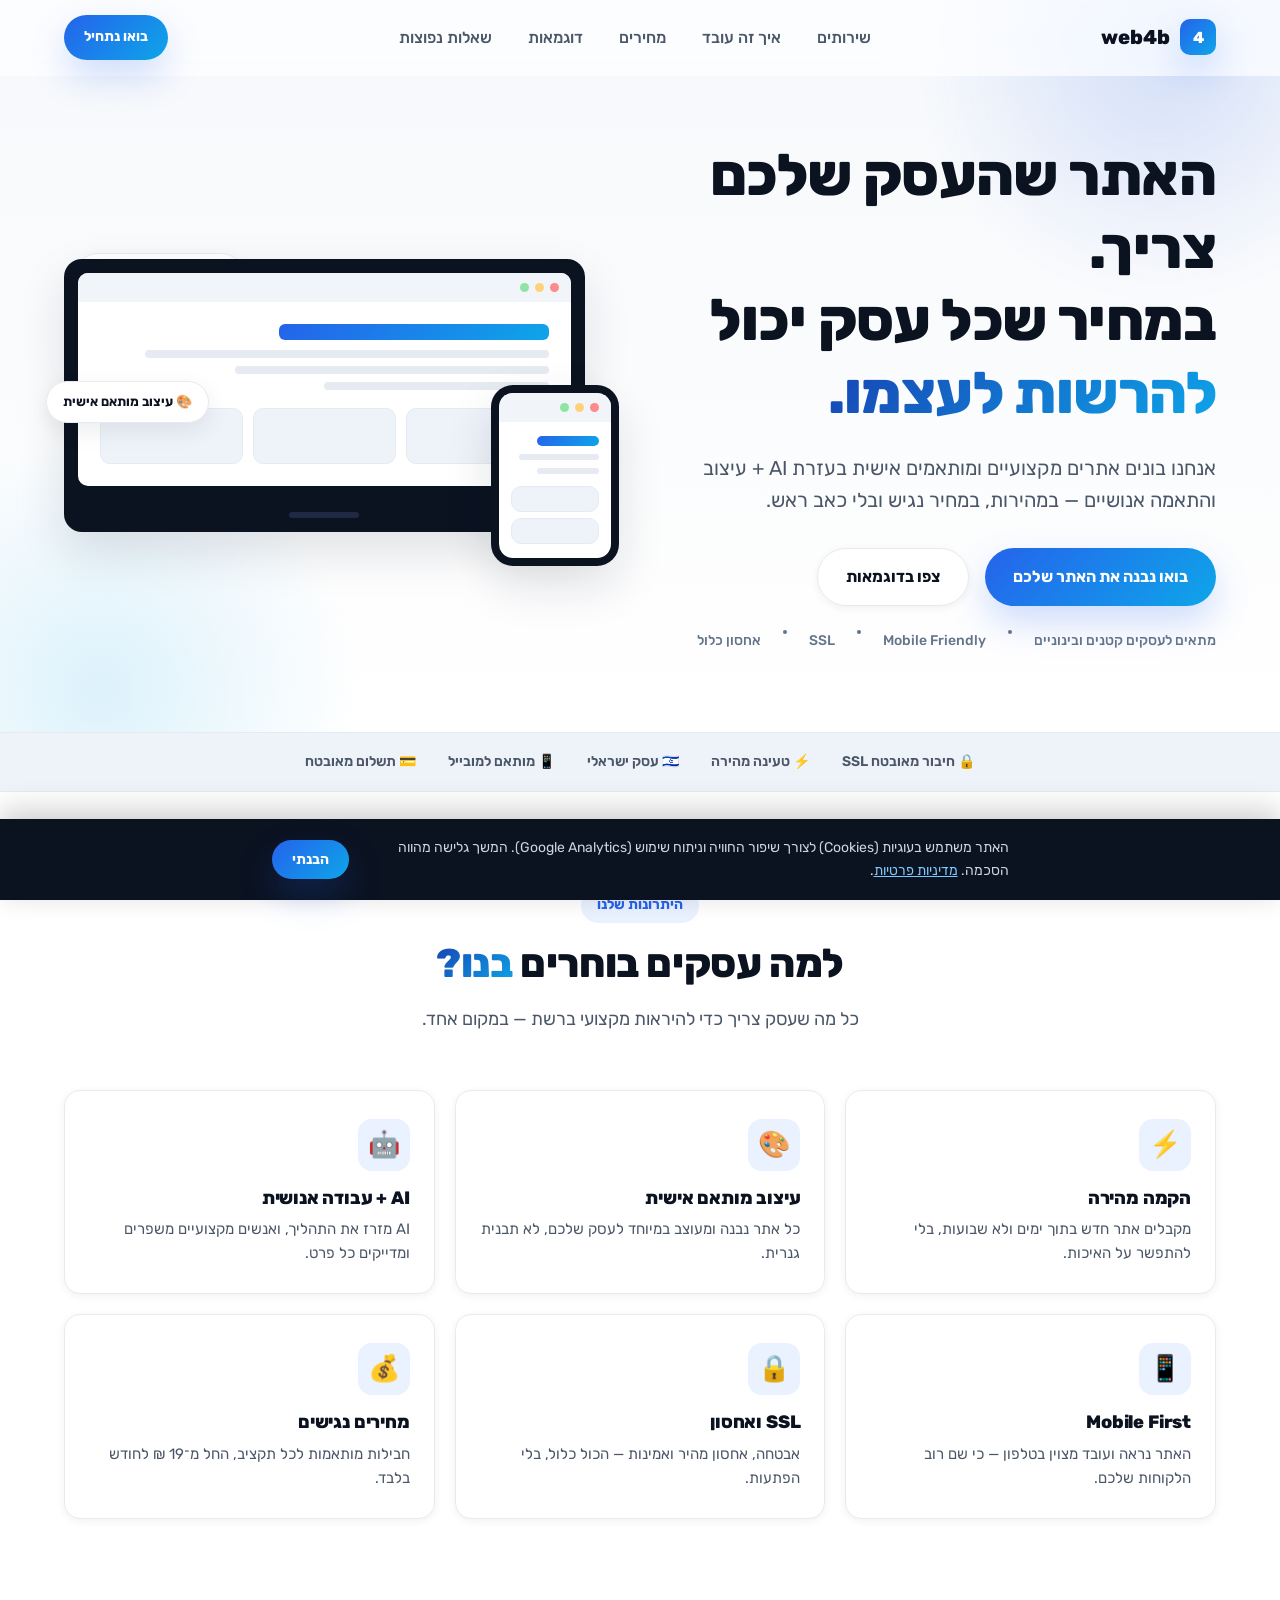
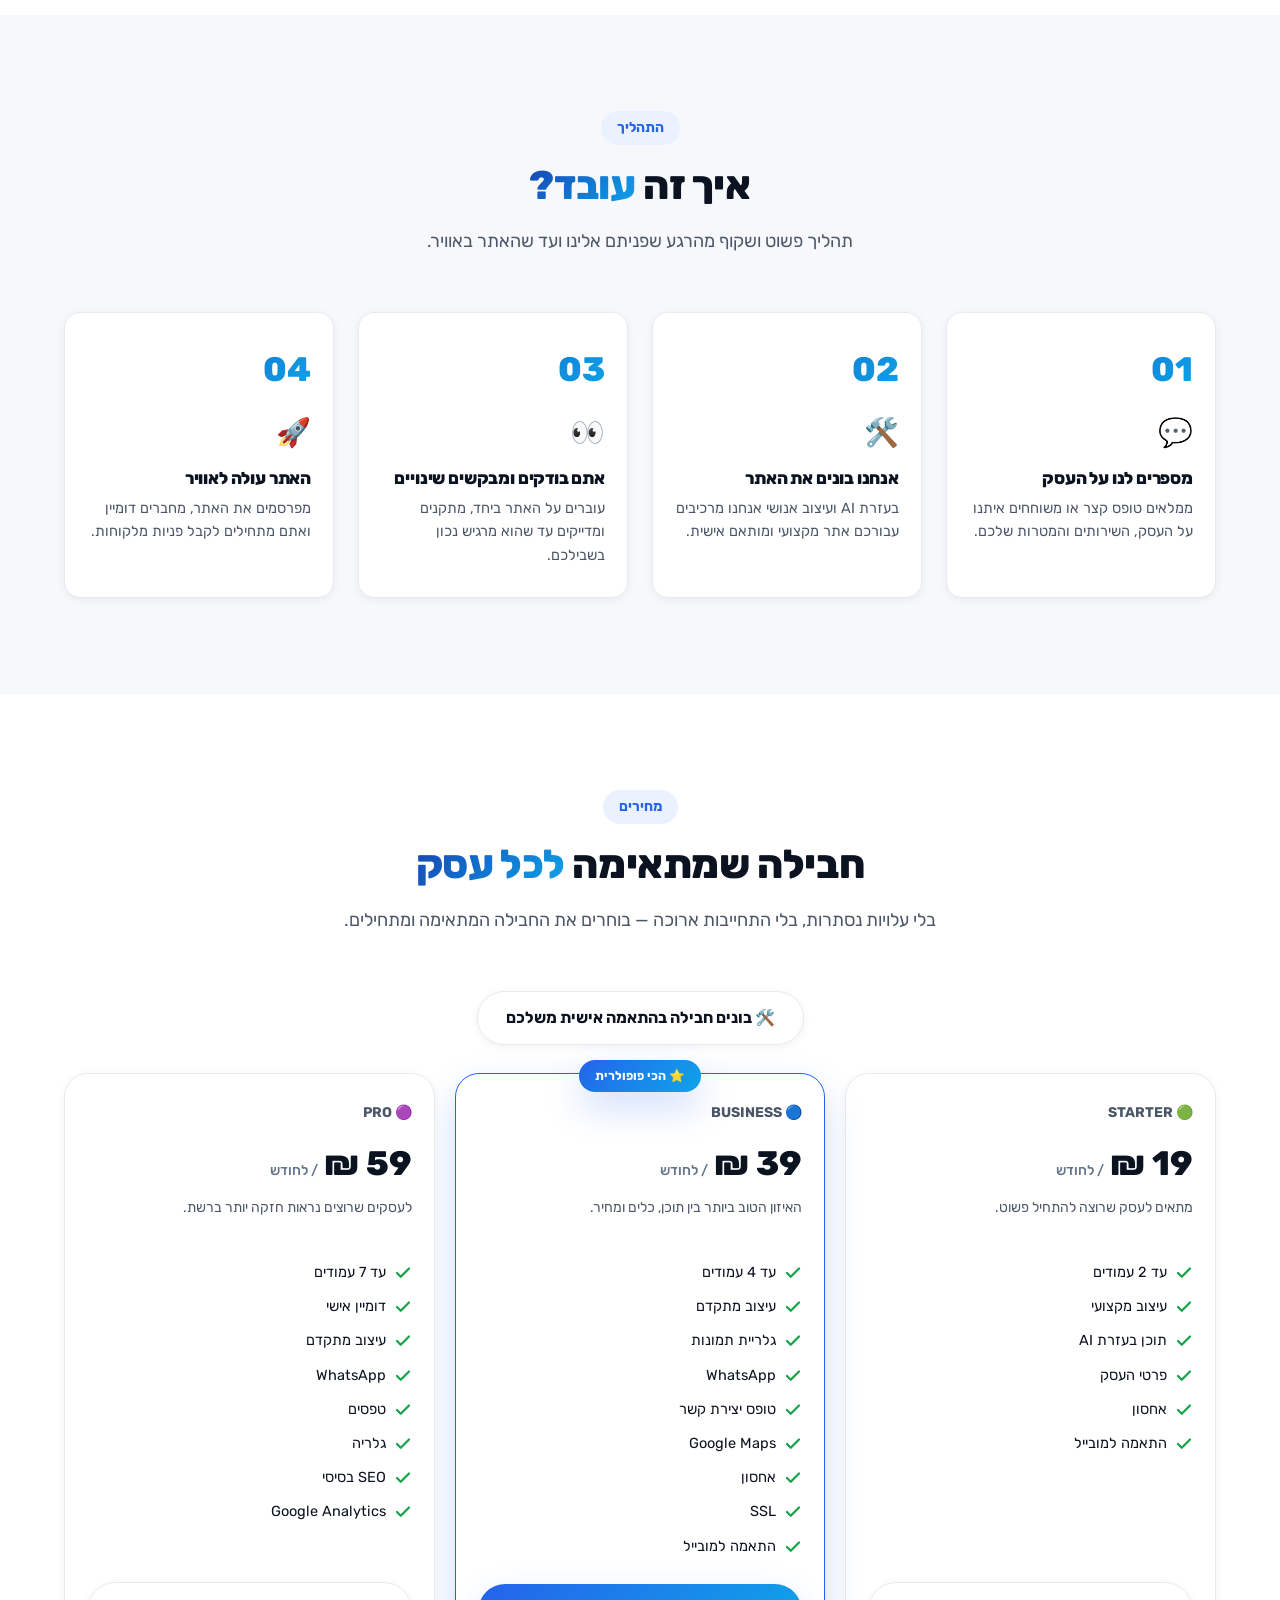
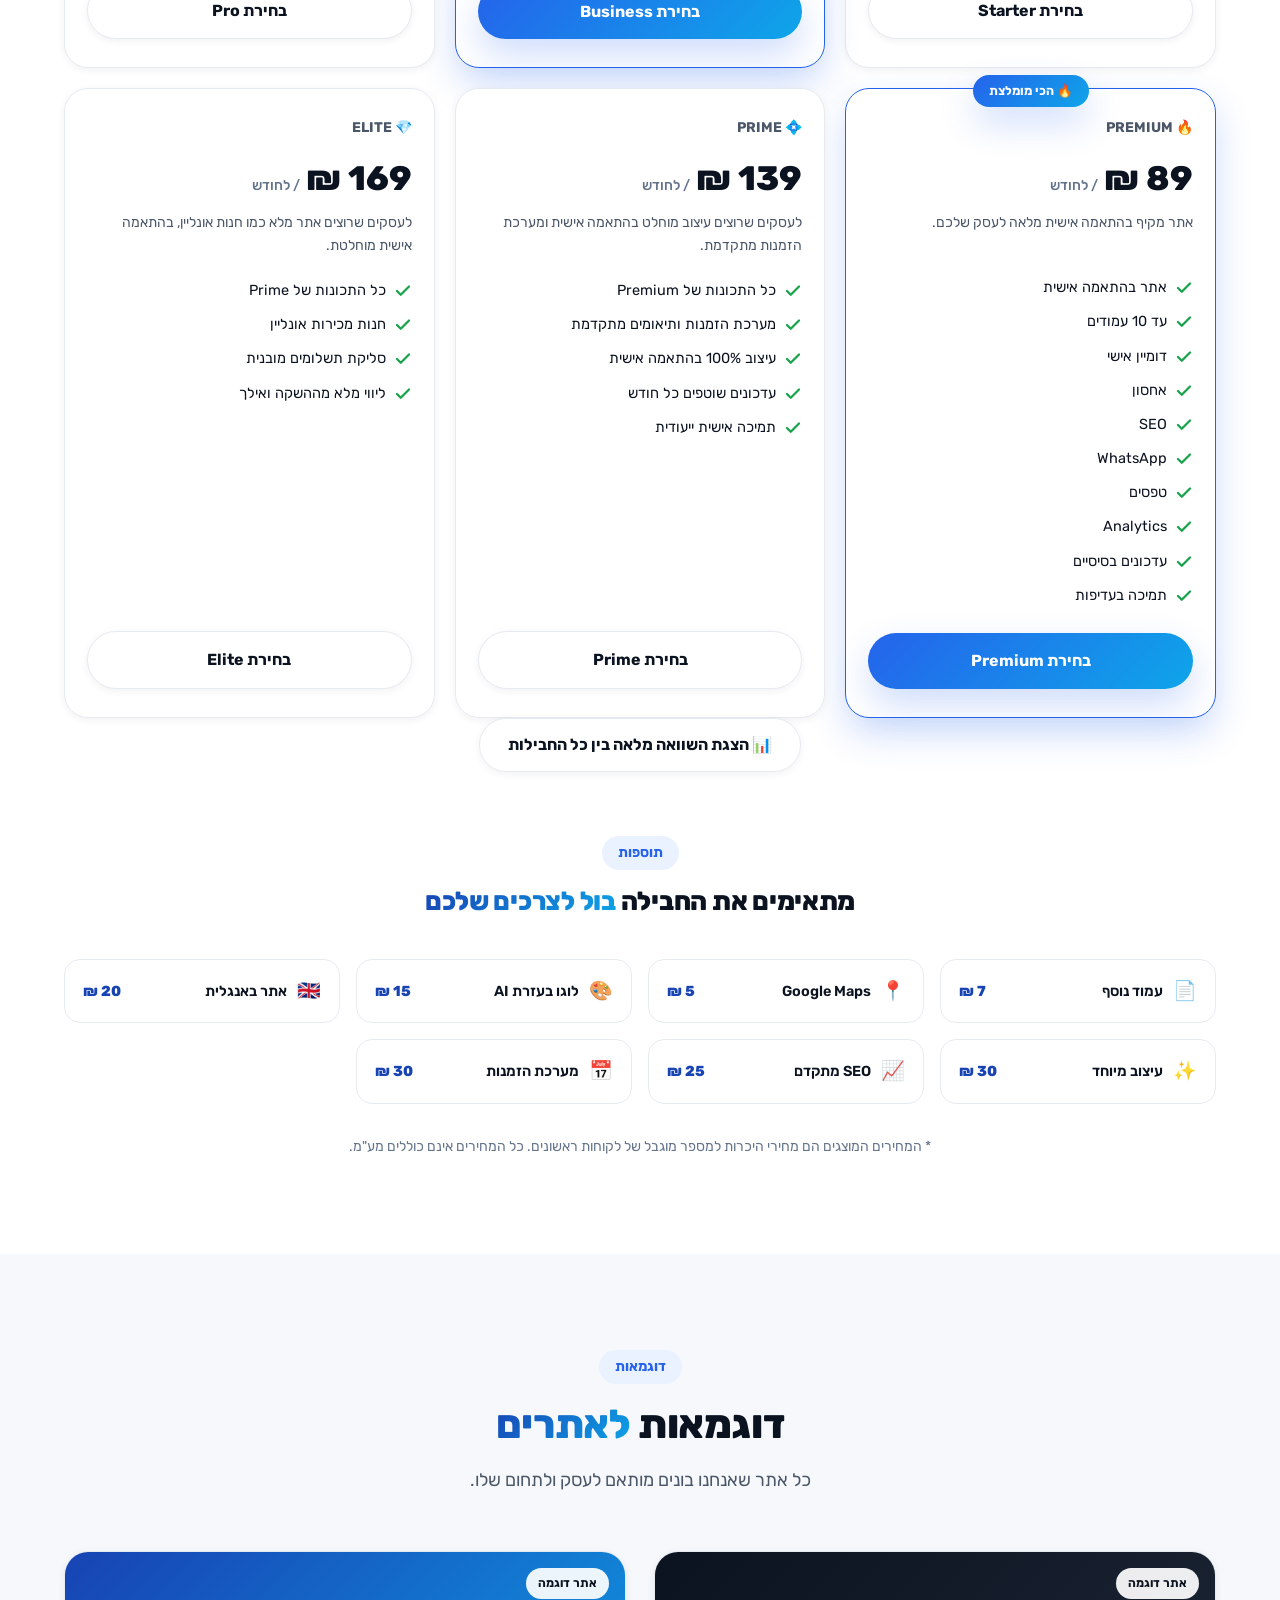
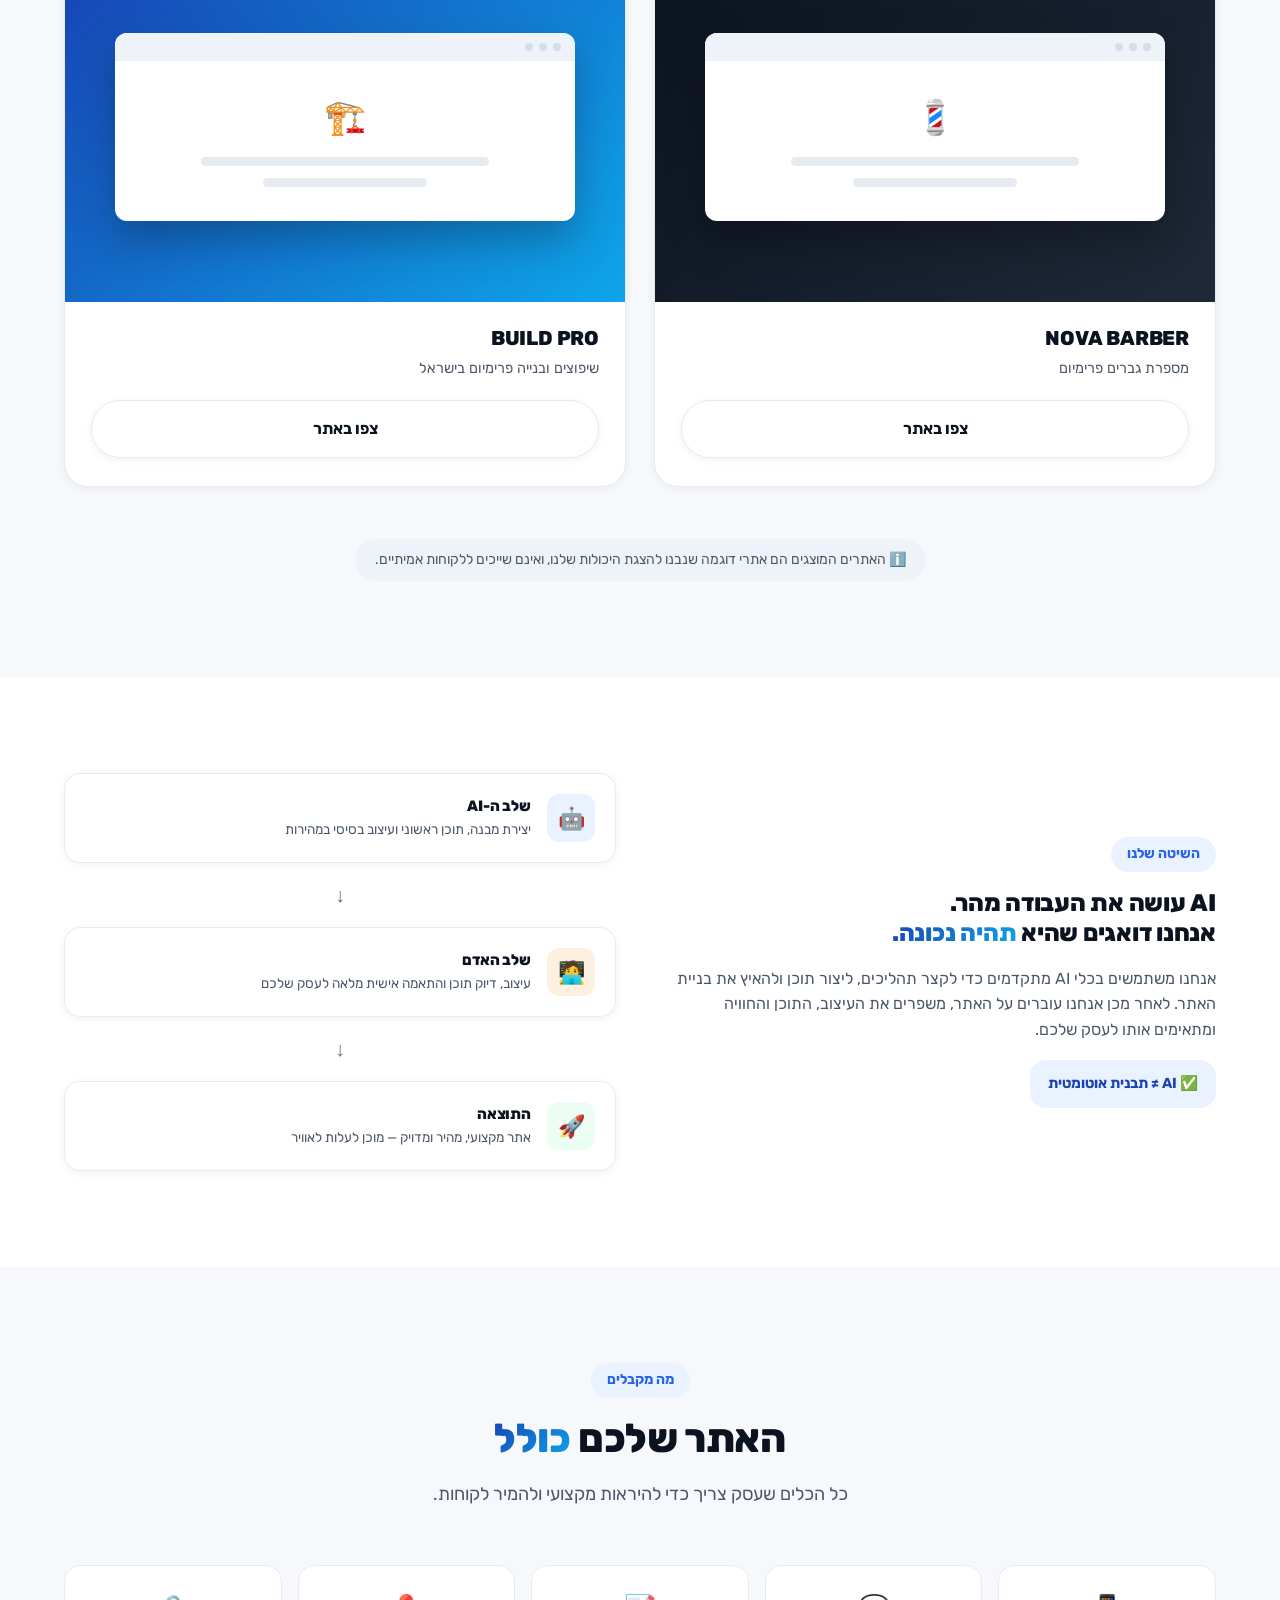
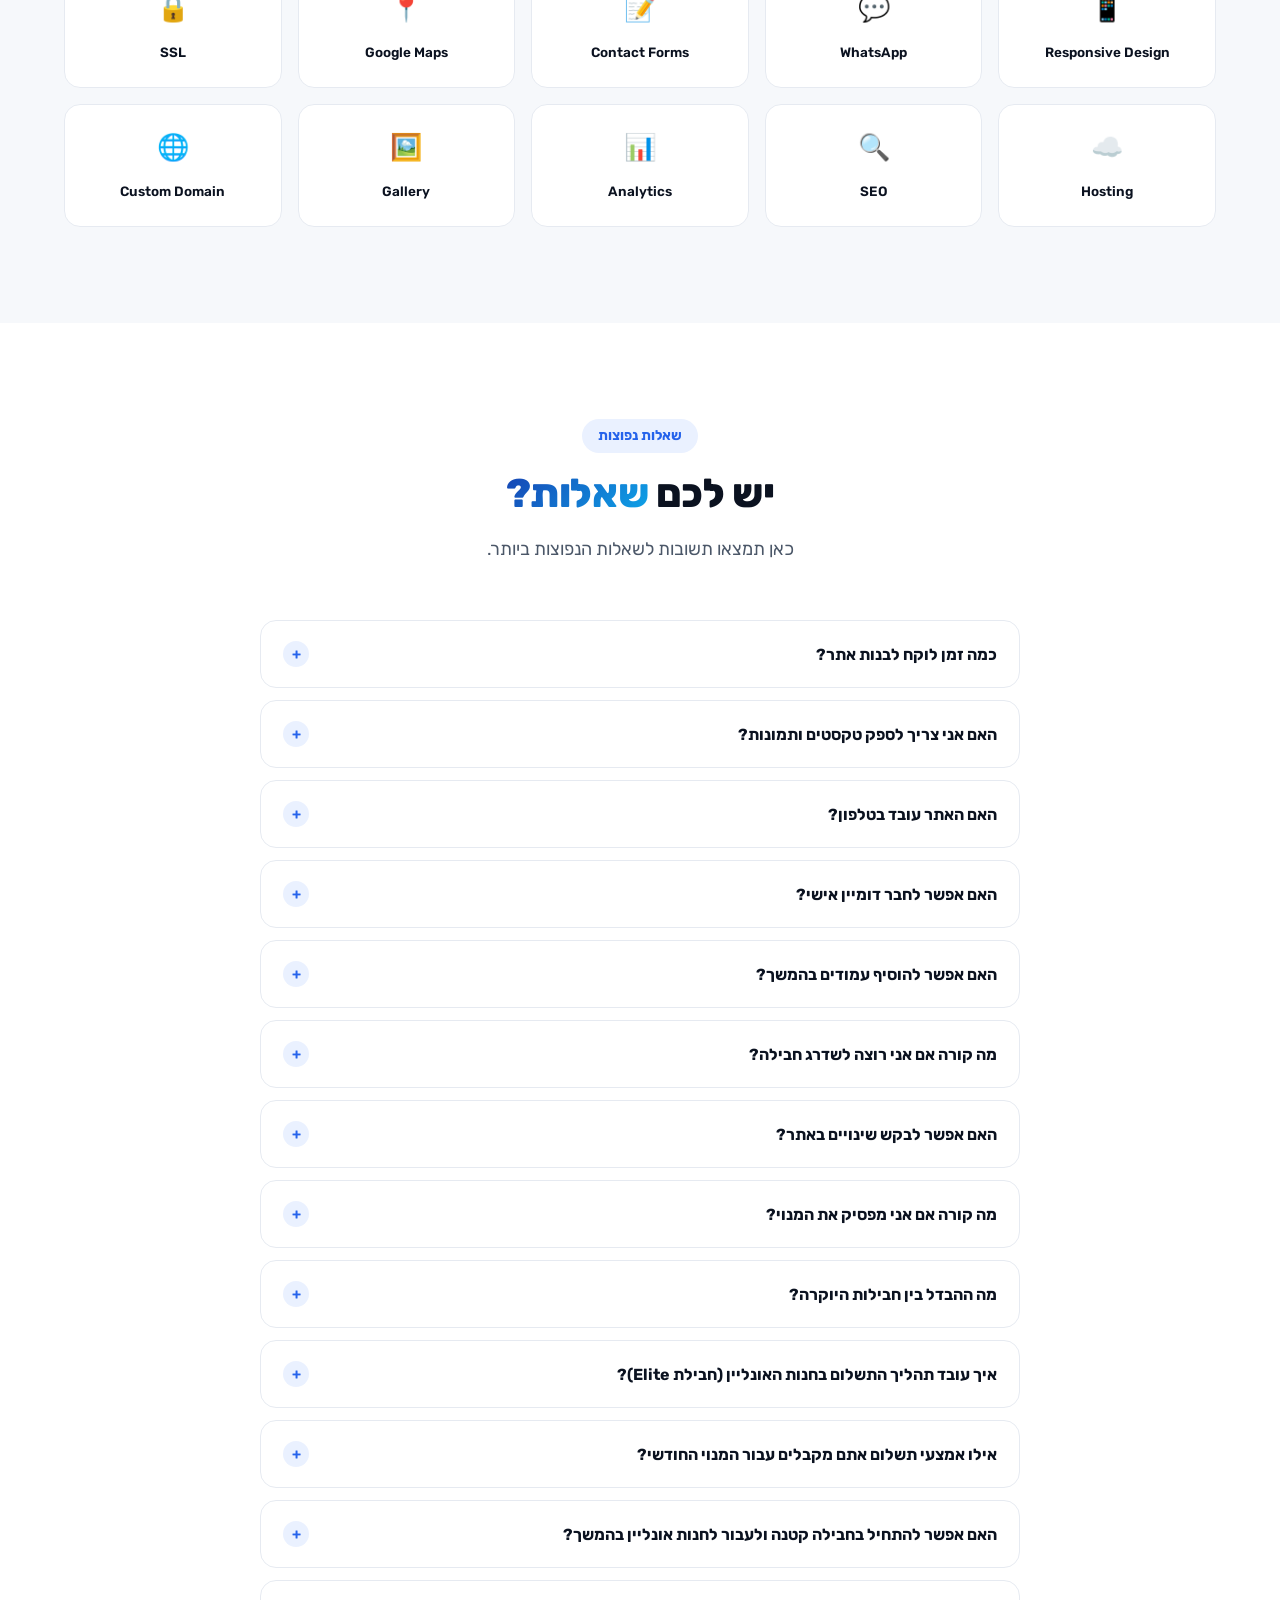
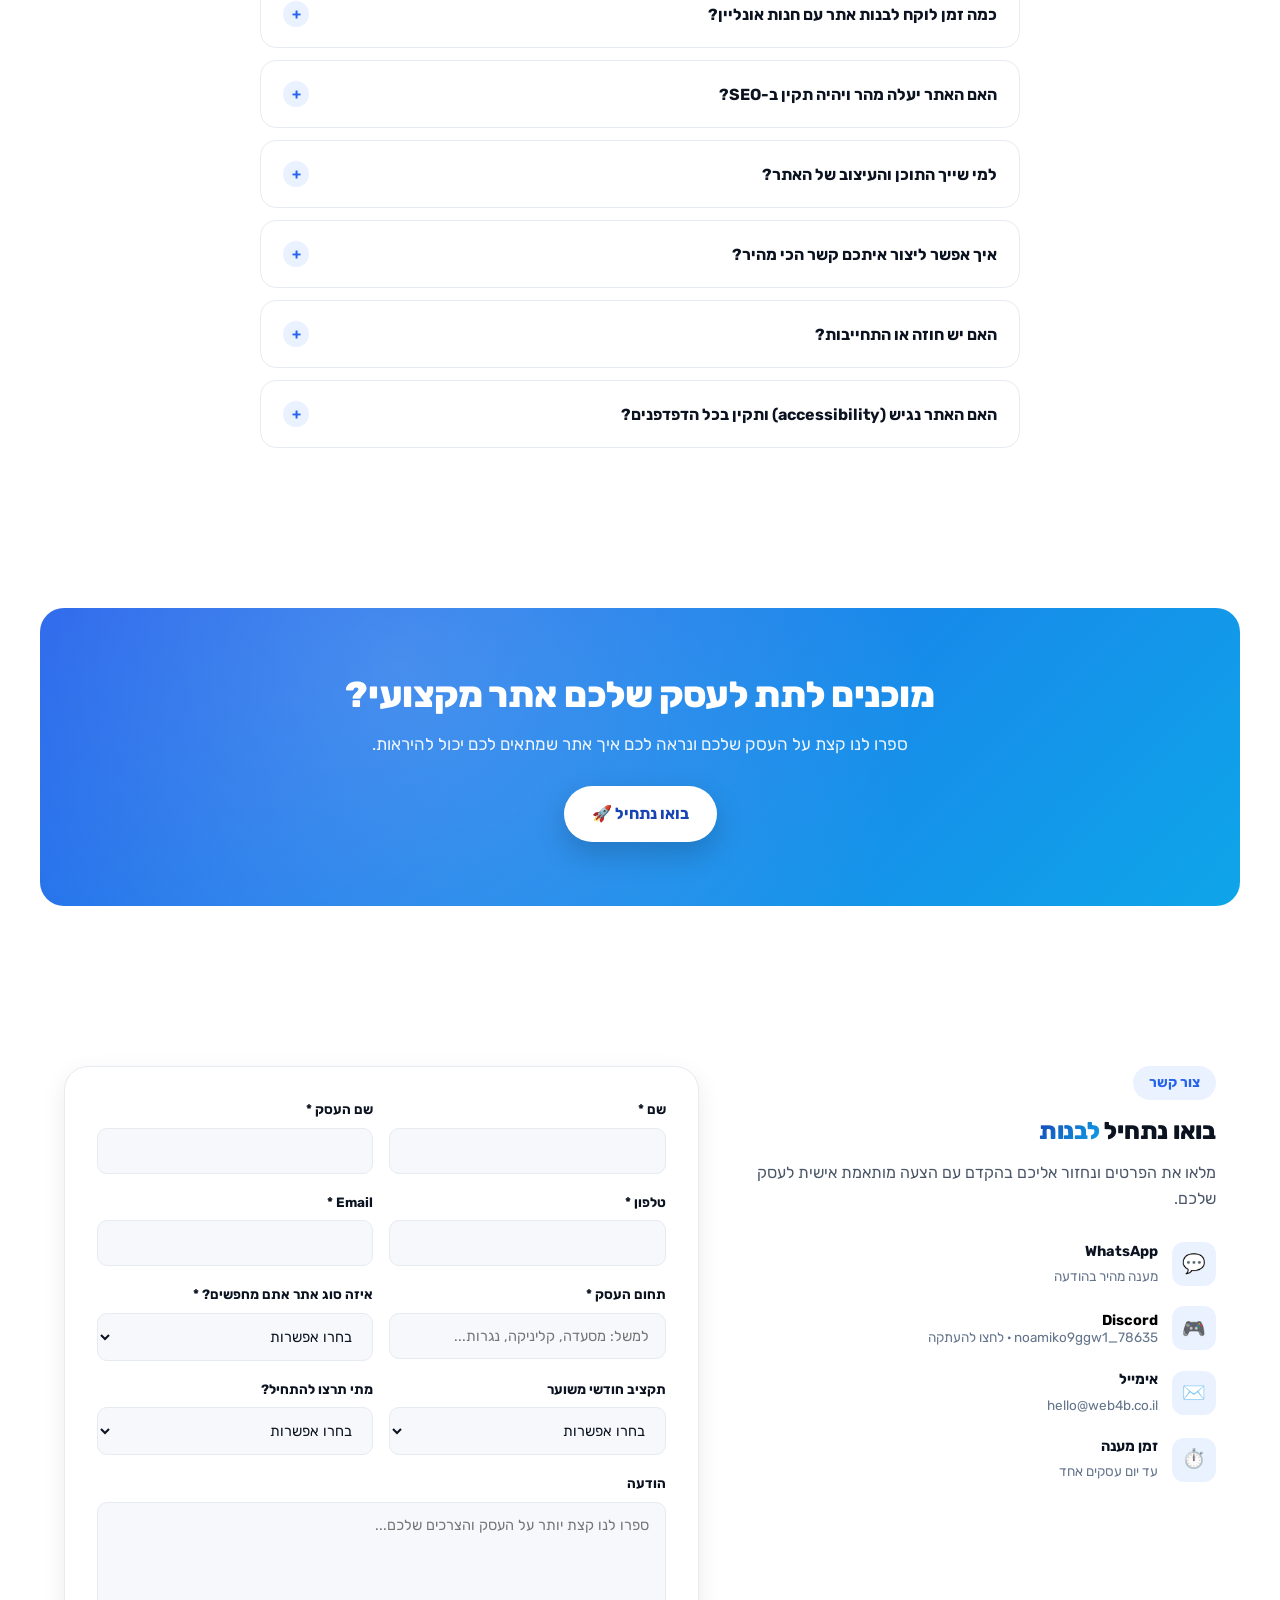
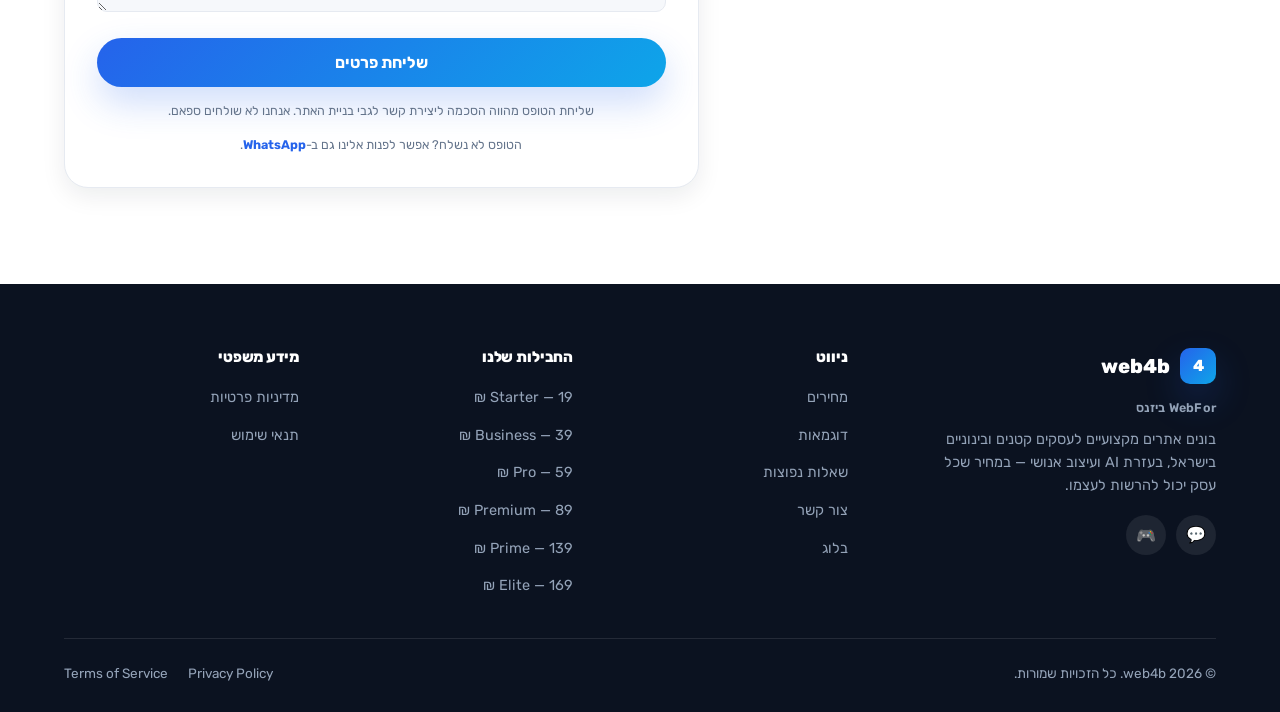
==== commit 22c16fad: "Remove old plan-recommender quiz, expand package builder questions The old quiz only recommended a f" ====
--- a/index.html
+++ b/index.html
@@ -414,56 +414,7 @@
     </div>
 
     <div class="quiz-toggle-wrap reveal">
-      <button type="button" class="btn btn-secondary" id="quiz-toggle" aria-expanded="false" aria-controls="plan-quiz">🧭 לא בטוחים איזו חבילה מתאימה? בדקו ב-30 שניות</button>
       <button type="button" class="btn btn-secondary" id="builder-toggle" aria-expanded="false" aria-controls="package-builder">🛠️ בונים חבילה בהתאמה אישית משלכם</button>
-    </div>
-    <div class="plan-quiz" id="plan-quiz" hidden>
-      <div class="quiz-question">
-        <label for="quiz-pages">כמה עמודים אתם צריכים?</label>
-        <select id="quiz-pages">
-          <option value="2">עד 2 עמודים</option>
-          <option value="4">3-4 עמודים</option>
-          <option value="7">5-7 עמודים</option>
-          <option value="10">8-10 עמודים, או עיצוב מלא בהתאמה אישית</option>
-        </select>
-      </div>
-      <div class="quiz-question">
-        <label for="quiz-domain">אתם צריכים דומיין אישי (כתובת משלכם, כמו www.השם-שלכם.co.il)?</label>
-        <select id="quiz-domain">
-          <option value="no">לא</option>
-          <option value="yes">כן</option>
-        </select>
-      </div>
-      <div class="quiz-question">
-        <label for="quiz-design">כמה חשוב לכם עיצוב בהתאמה אישית מלאה (לא תבנית קיימת)?</label>
-        <select id="quiz-design">
-          <option value="normal">חשוב, אבל לא קריטי</option>
-          <option value="full">חשוב לי מאוד — עיצוב ייחודי 100%</option>
-        </select>
-      </div>
-      <div class="quiz-question">
-        <label for="quiz-store">אתם צריכים חנות אונליין עם סליקת תשלומים?</label>
-        <select id="quiz-store">
-          <option value="no">לא</option>
-          <option value="yes">כן</option>
-        </select>
-      </div>
-      <div class="quiz-question">
-        <label for="quiz-booking">אתם צריכים מערכת הזמנות/תיאומים מתקדמת?</label>
-        <select id="quiz-booking">
-          <option value="no">לא</option>
-          <option value="yes">כן</option>
-        </select>
-      </div>
-      <div class="quiz-question">
-        <label for="quiz-updates">חשוב לכם שנעדכן את האתר באופן שוטף כל חודש?</label>
-        <select id="quiz-updates">
-          <option value="no">לא, רק בזמנים מסוימים</option>
-          <option value="yes">כן, עדכונים חודשיים קבועים</option>
-        </select>
-      </div>
-      <button type="button" class="btn btn-primary" id="quiz-submit">הצגת ההמלצה שלי</button>
-      <div class="quiz-result" id="quiz-result" hidden></div>
     </div>
 
     <div class="plan-quiz" id="package-builder" hidden>
@@ -479,13 +430,28 @@
         </div>
       </div>
       <div class="quiz-question">
+        <label>כמה עמודים נוספים אתם צריכים מעבר לחבילת הבסיס?</label>
+        <select id="builder-pages">
+          <option value="0" data-price="0" selected>לא צריך עמודים נוספים</option>
+          <option value="1-2" data-price="16">1-2 עמודים נוספים</option>
+          <option value="3-5" data-price="35">3-5 עמודים נוספים</option>
+          <option value="6+" data-price="60">6 עמודים נוספים ומעלה</option>
+        </select>
+      </div>
+      <div class="quiz-question">
         <label>הוסיפו תוספות (אופציונלי)</label>
         <div class="builder-options">
+          <label class="builder-option"><input type="checkbox" data-addon="domain" data-price="15"> דומיין אישי (כתובת משלכם) <span class="builder-option-price">+15 ₪</span></label>
           <label class="builder-option"><input type="checkbox" data-addon="store" data-price="60"> חנות אונליין + סליקת תשלומים <span class="builder-option-price">+60 ₪</span></label>
           <label class="builder-option"><input type="checkbox" data-addon="booking" data-price="40"> מערכת הזמנות ותיאומים מתקדמת <span class="builder-option-price">+40 ₪</span></label>
           <label class="builder-option"><input type="checkbox" data-addon="updates" data-price="25"> עדכונים שוטפים כל חודש <span class="builder-option-price">+25 ₪</span></label>
           <label class="builder-option"><input type="checkbox" data-addon="seo" data-price="20"> SEO מתקדם <span class="builder-option-price">+20 ₪</span></label>
-          <label class="builder-option"><input type="checkbox" data-addon="pages" data-price="16"> 1-2 עמודים נוספים <span class="builder-option-price">+16 ₪</span></label>
+          <label class="builder-option"><input type="checkbox" data-addon="gallery" data-price="12"> גלריית תמונות מורחבת <span class="builder-option-price">+12 ₪</span></label>
+          <label class="builder-option"><input type="checkbox" data-addon="blog" data-price="18"> בלוג / מאמרים <span class="builder-option-price">+18 ₪</span></label>
+          <label class="builder-option"><input type="checkbox" data-addon="english" data-price="25"> אתר דו-לשוני (עברית + אנגלית) <span class="builder-option-price">+25 ₪</span></label>
+          <label class="builder-option"><input type="checkbox" data-addon="social" data-price="12"> אינטגרציה עם אינסטגרם/פייסבוק <span class="builder-option-price">+12 ₪</span></label>
+          <label class="builder-option"><input type="checkbox" data-addon="newsletter" data-price="20"> מערכת ניוזלטר / דיוור במייל <span class="builder-option-price">+20 ₪</span></label>
+          <label class="builder-option"><input type="checkbox" data-addon="priority" data-price="15"> תמיכה בעדיפות (מענה מהיר) <span class="builder-option-price">+15 ₪</span></label>
         </div>
       </div>
       <div class="builder-total" id="builder-total">סה"כ חודשי משוער: <strong>19 ₪</strong></div>
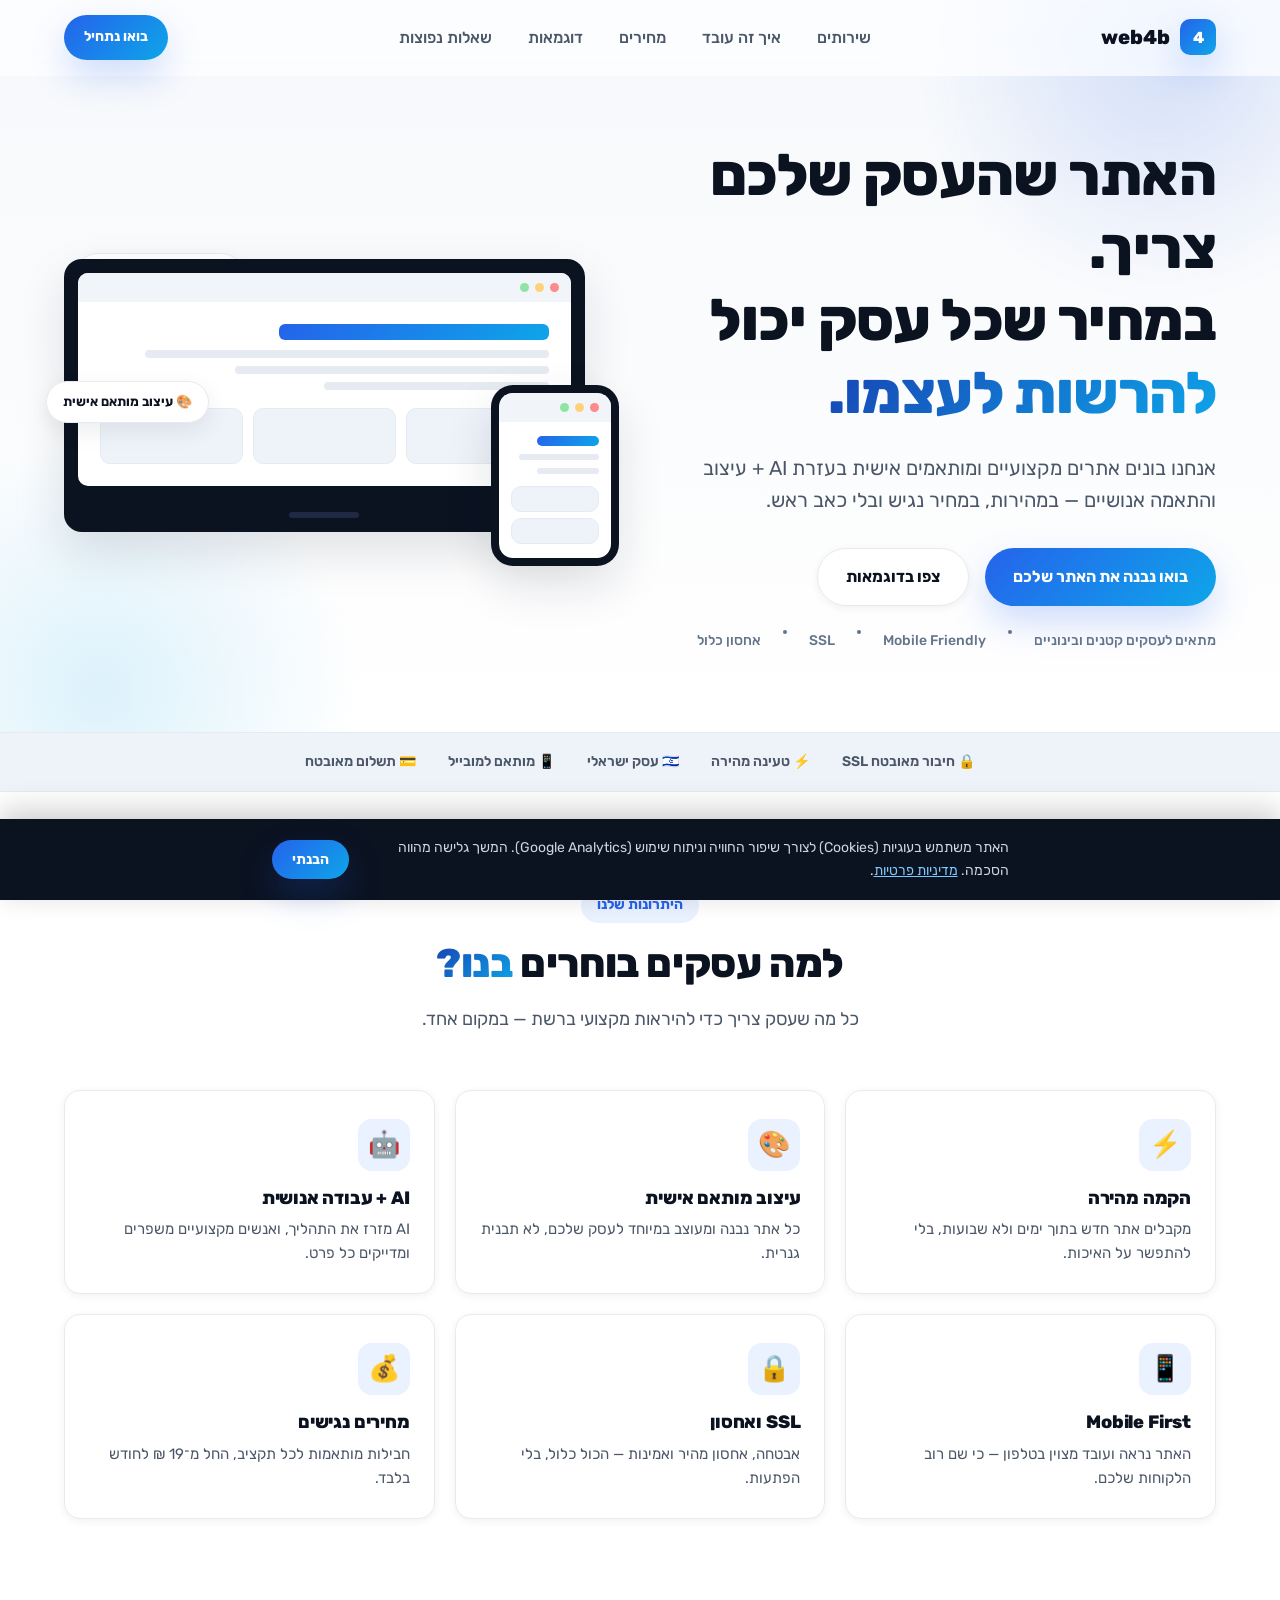
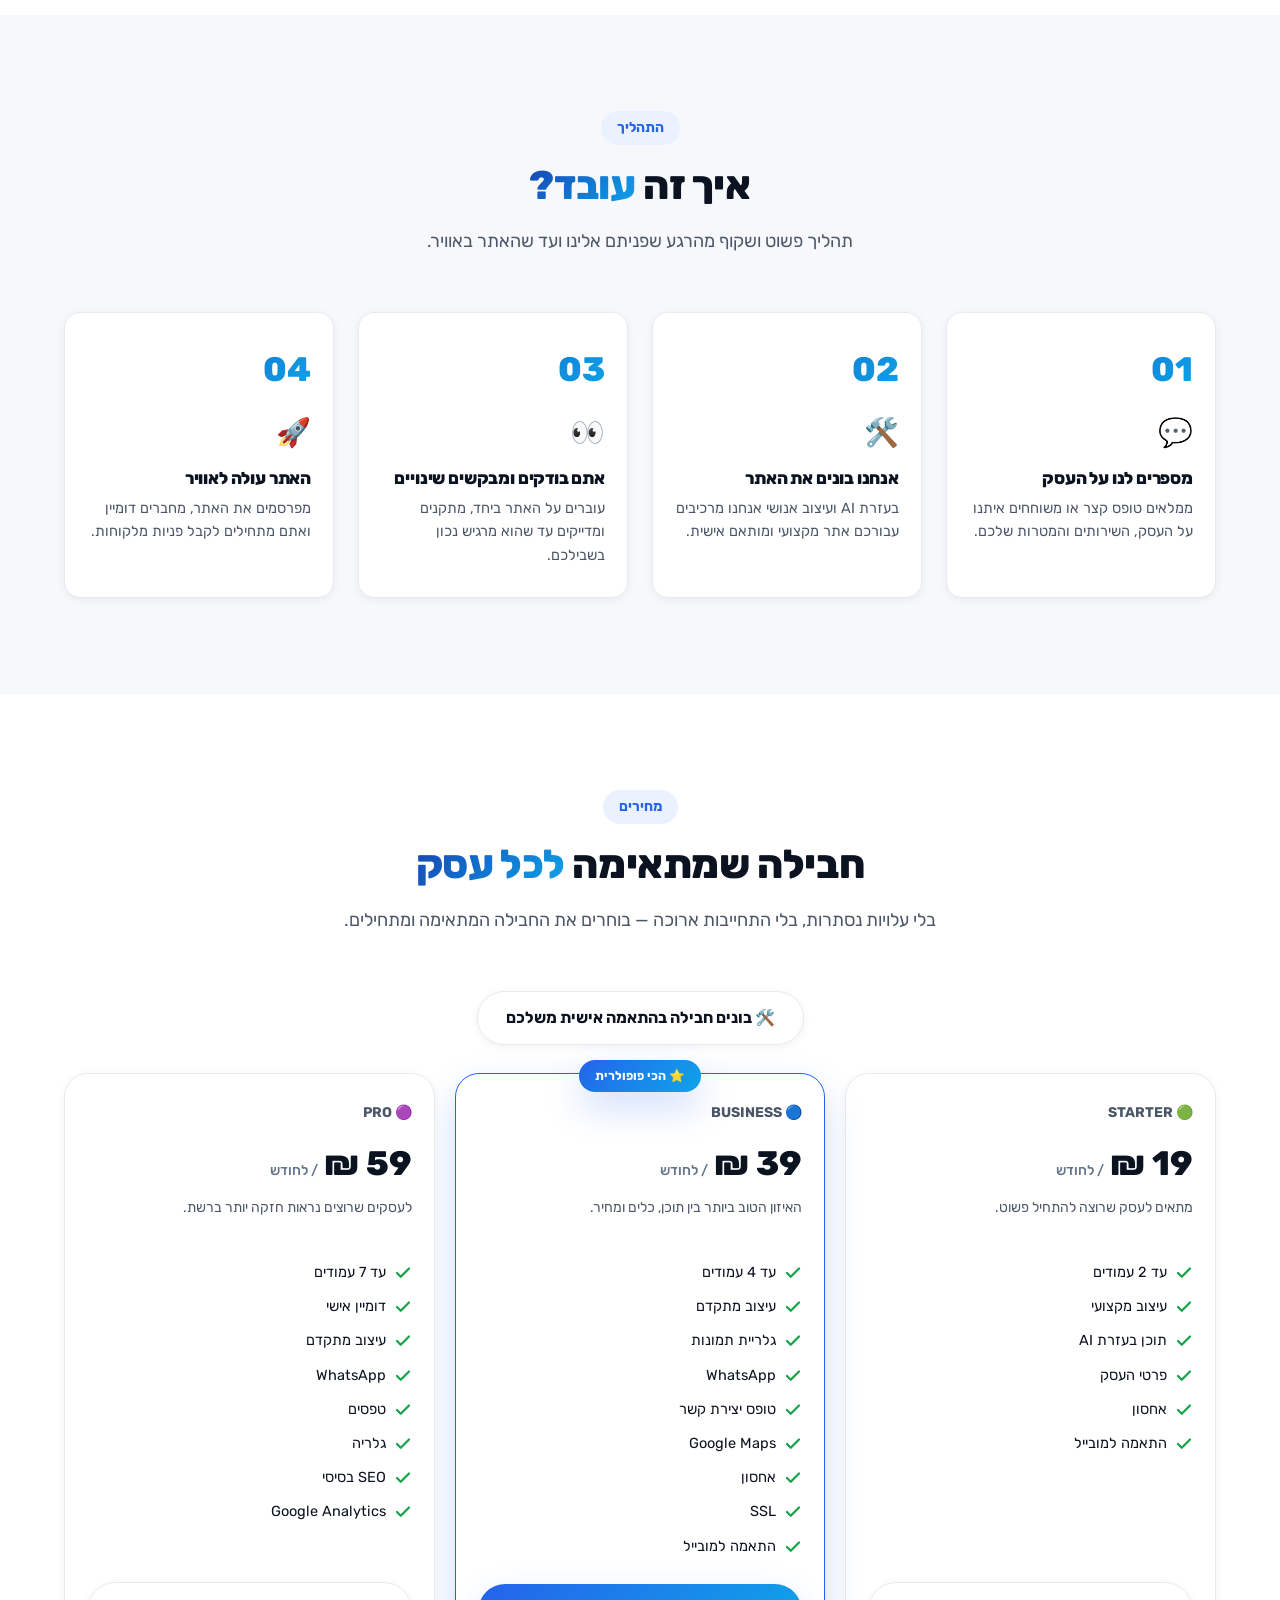
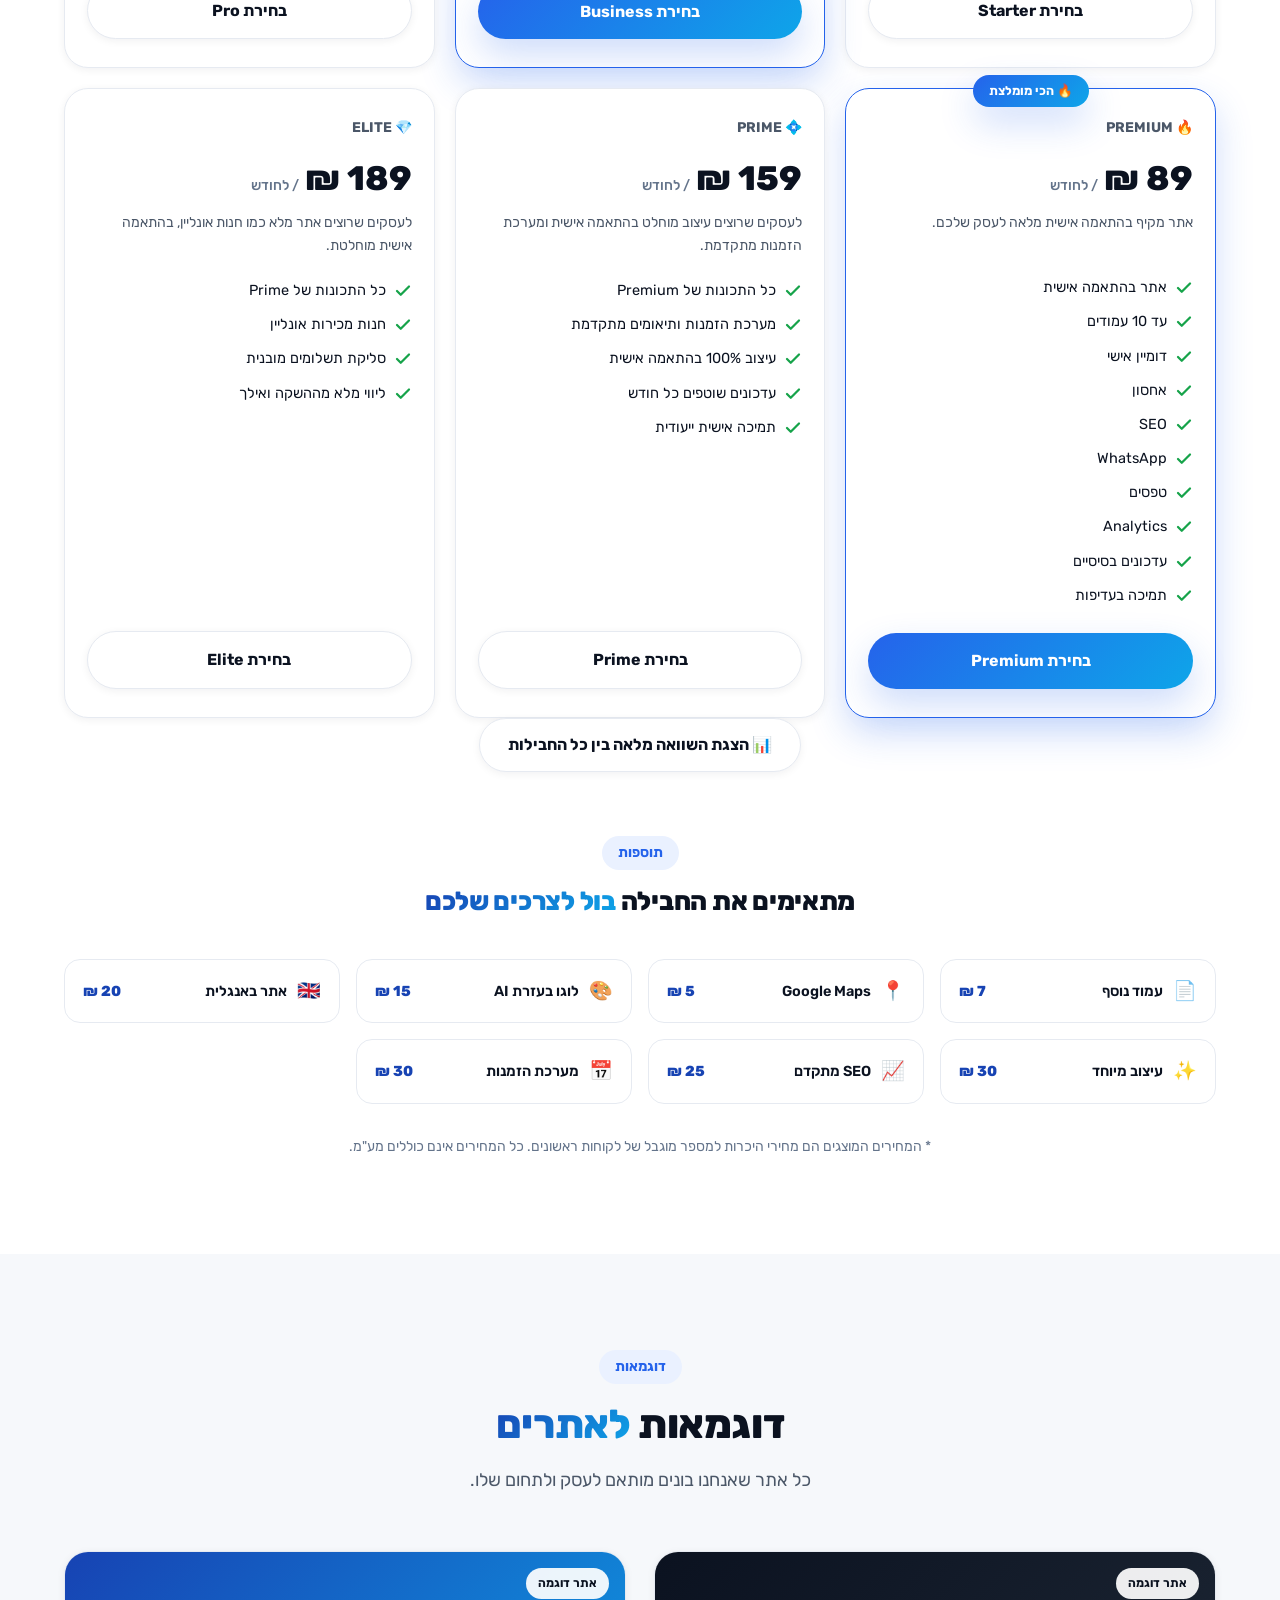
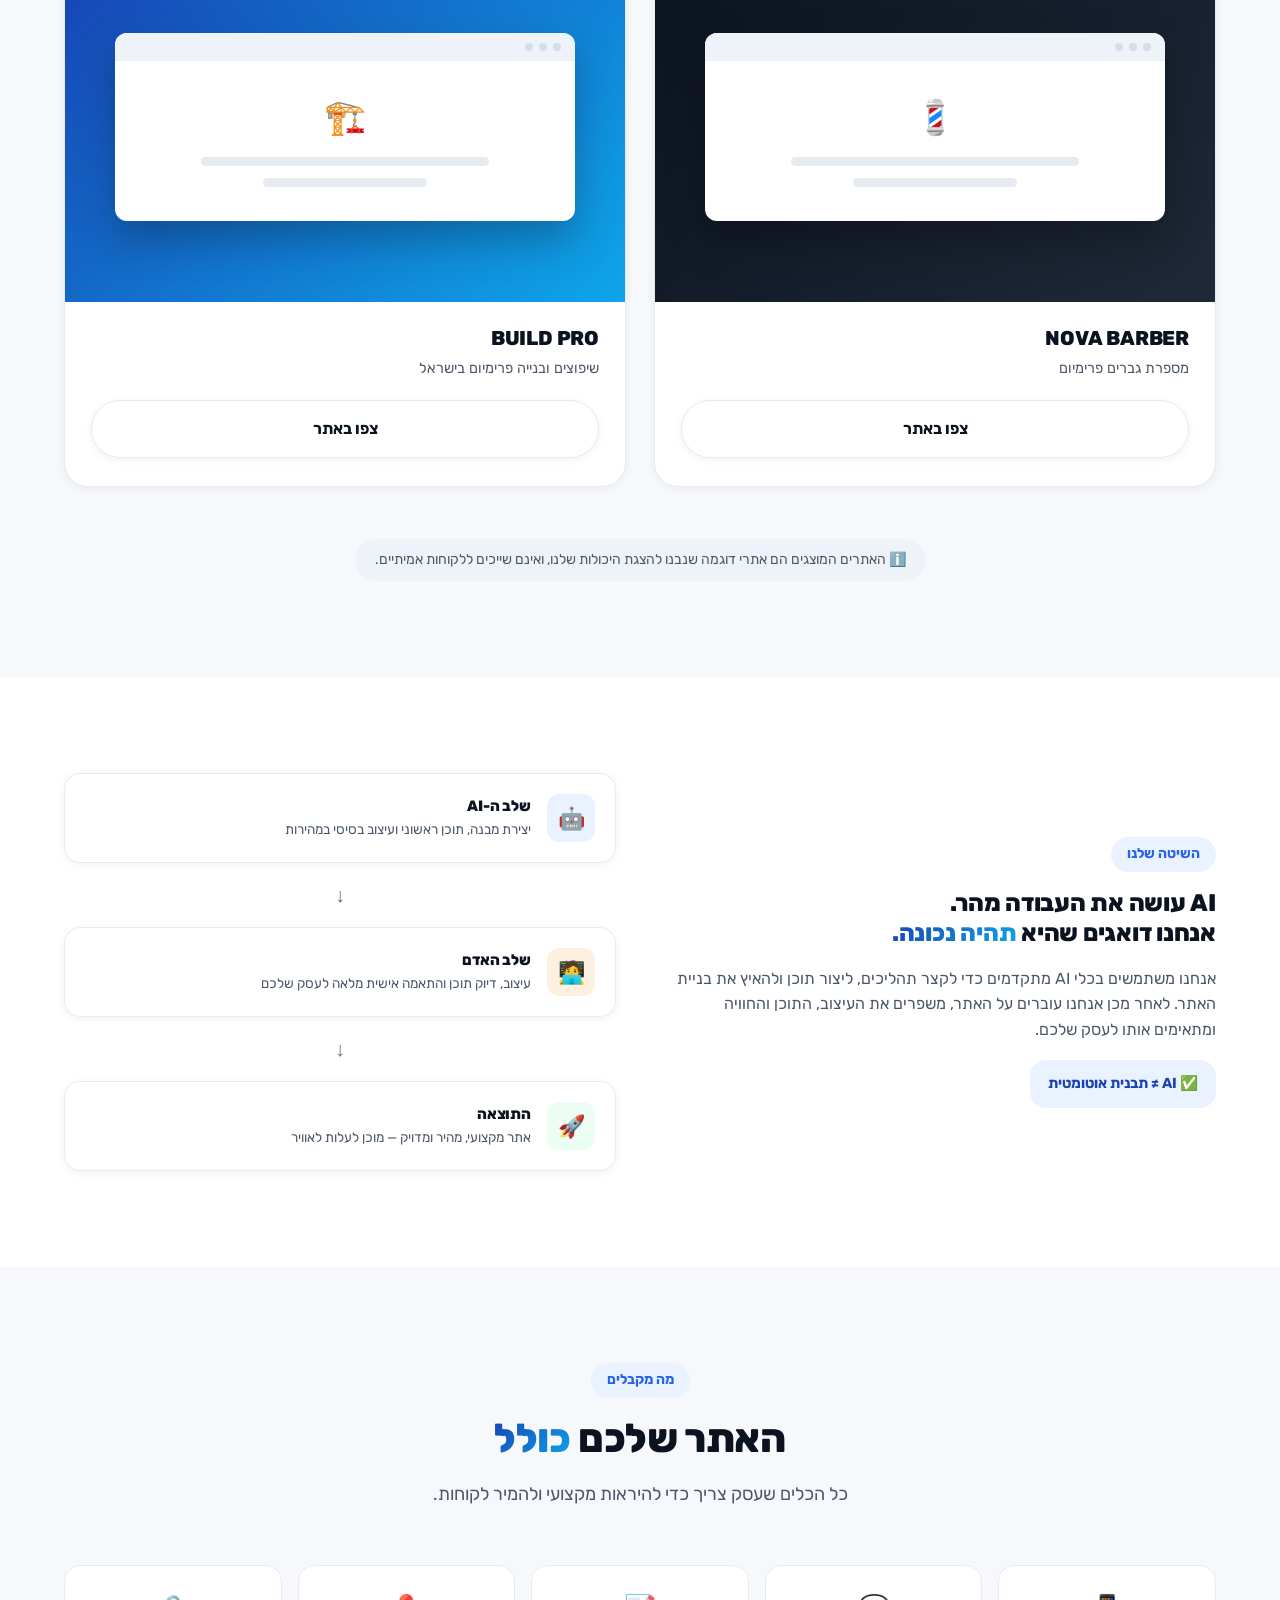
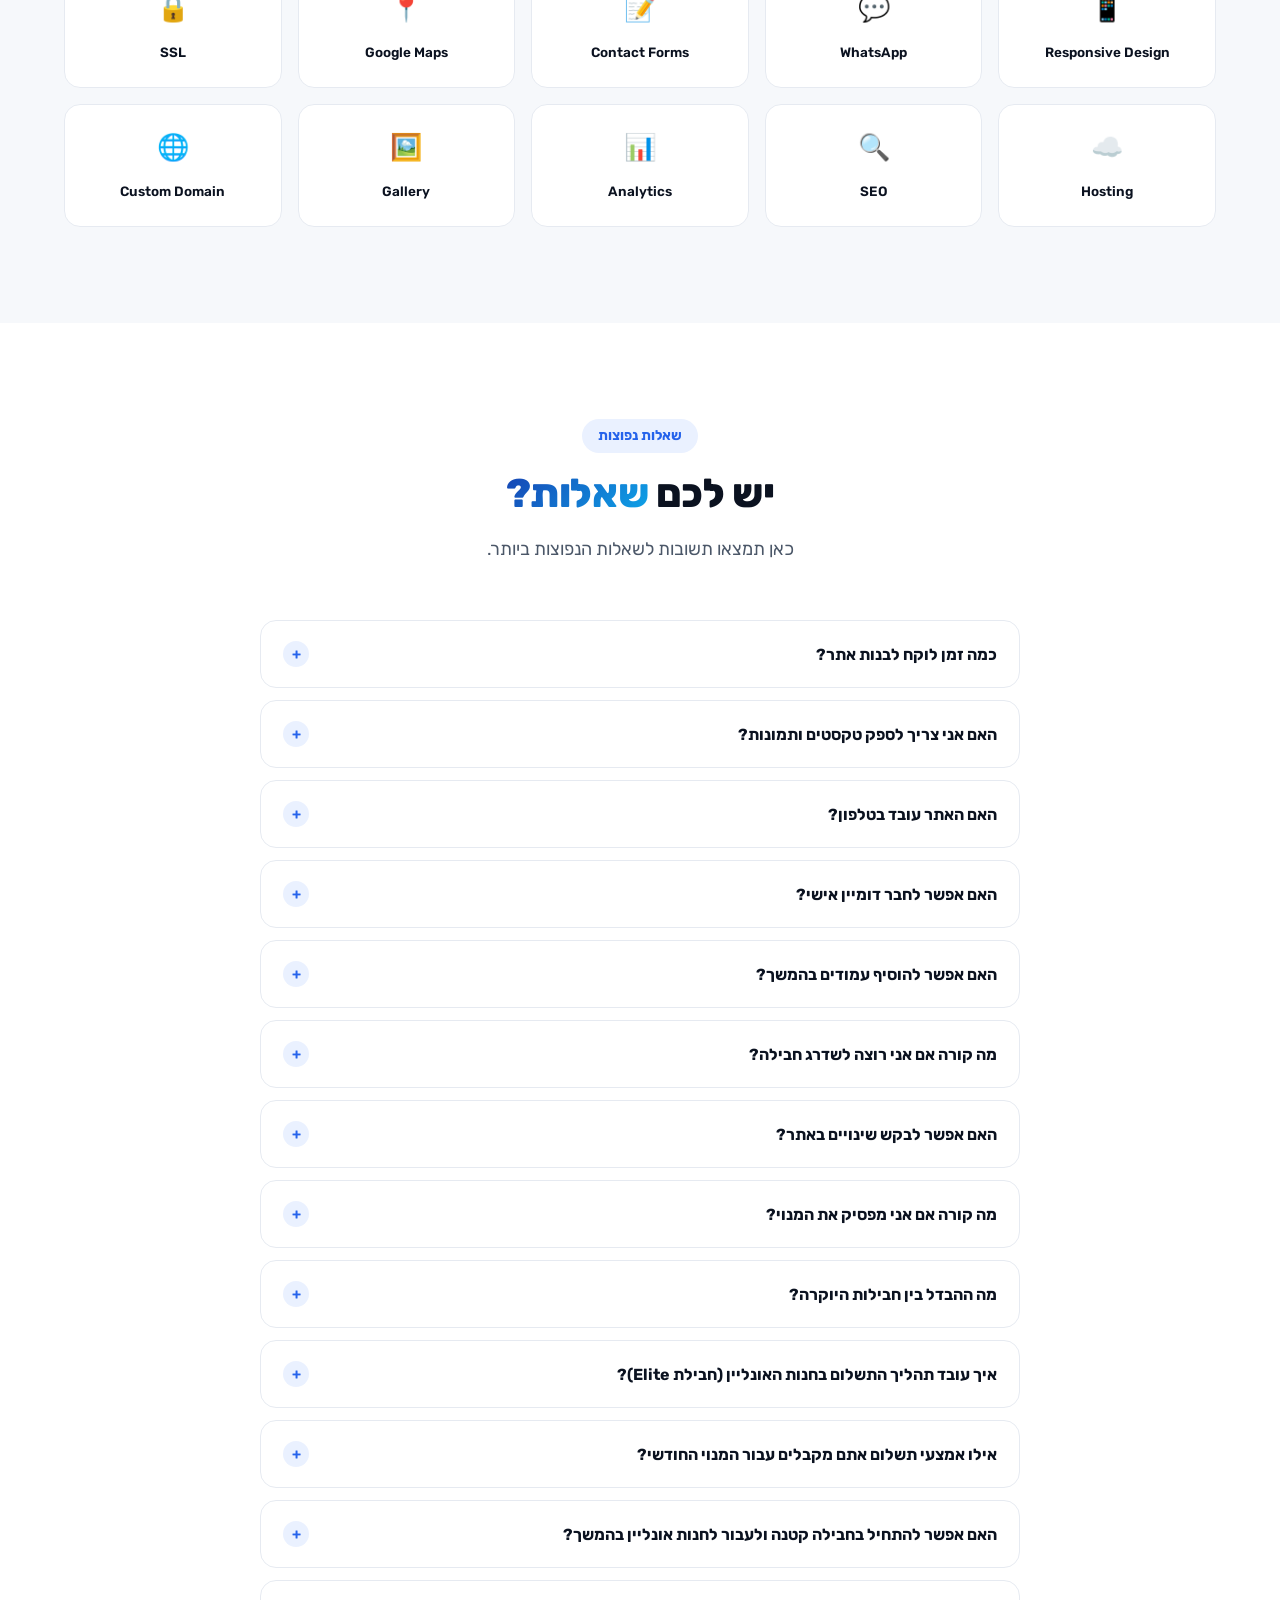
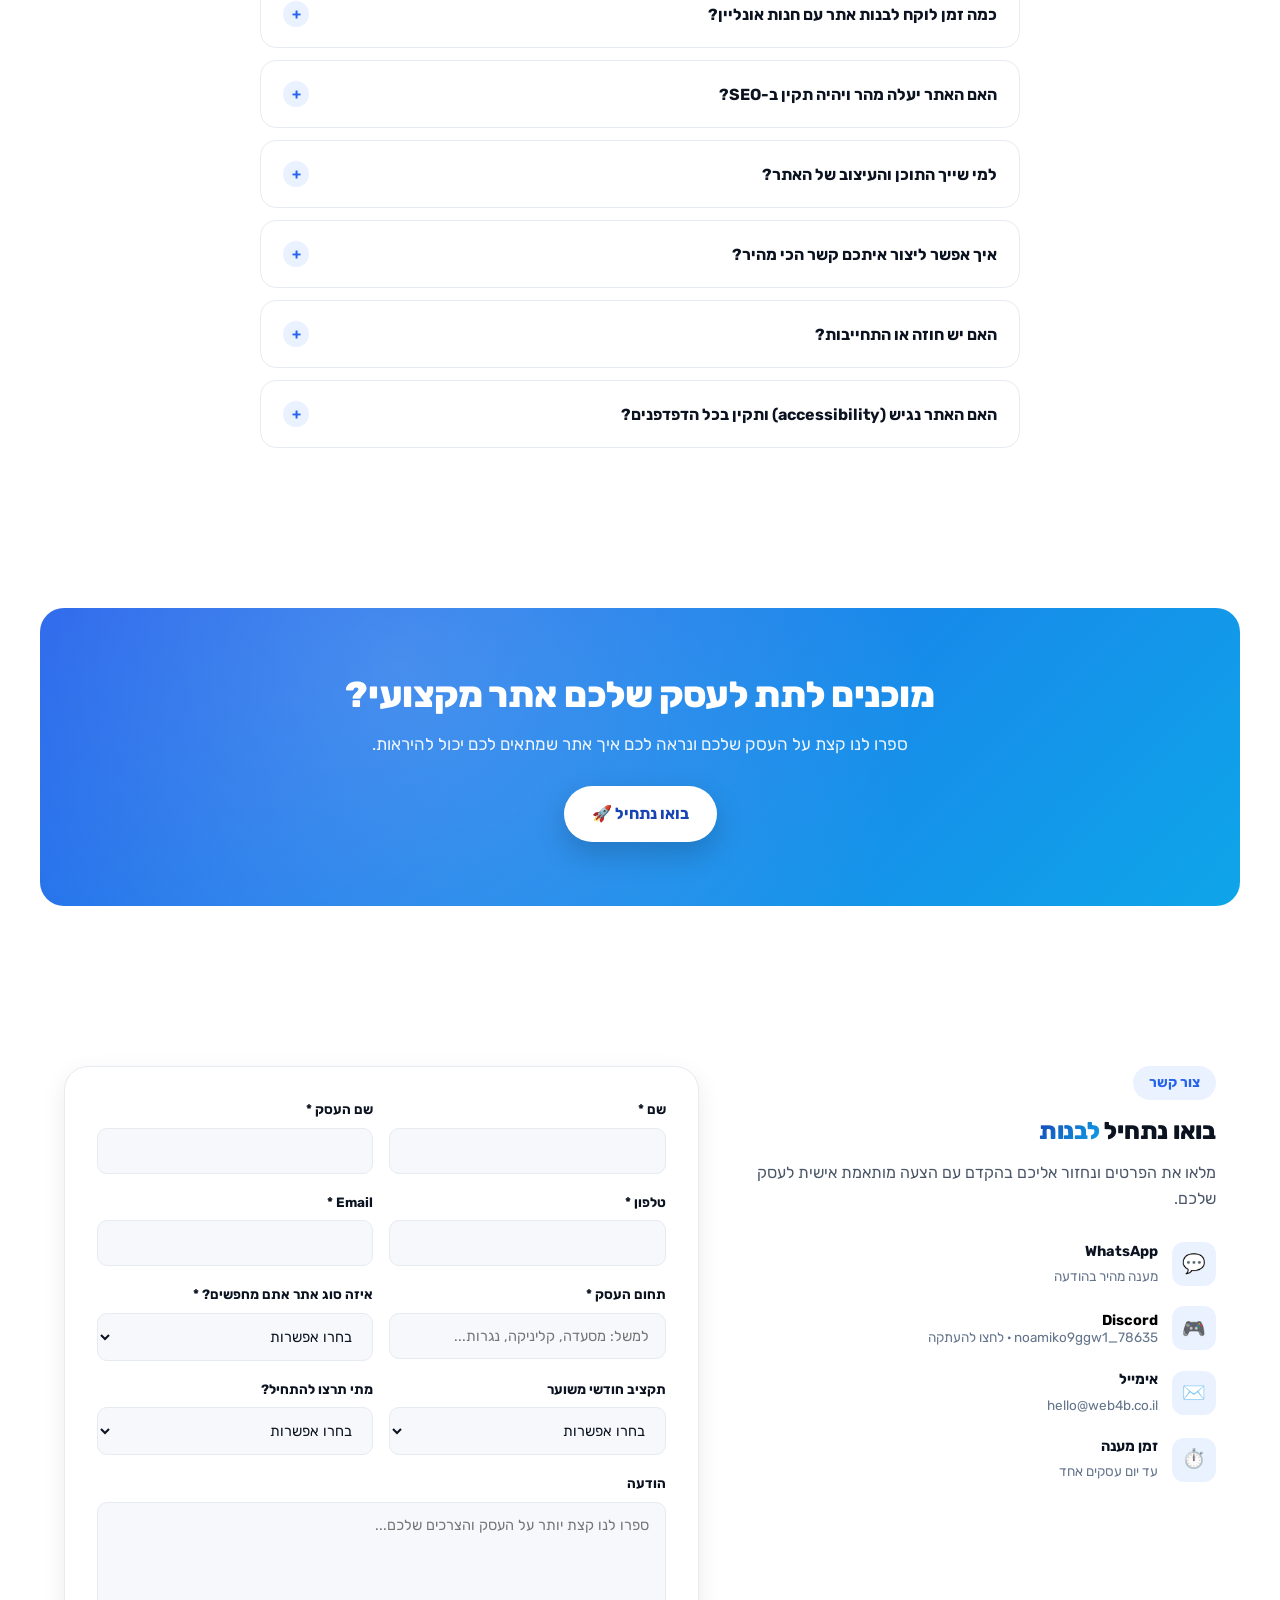
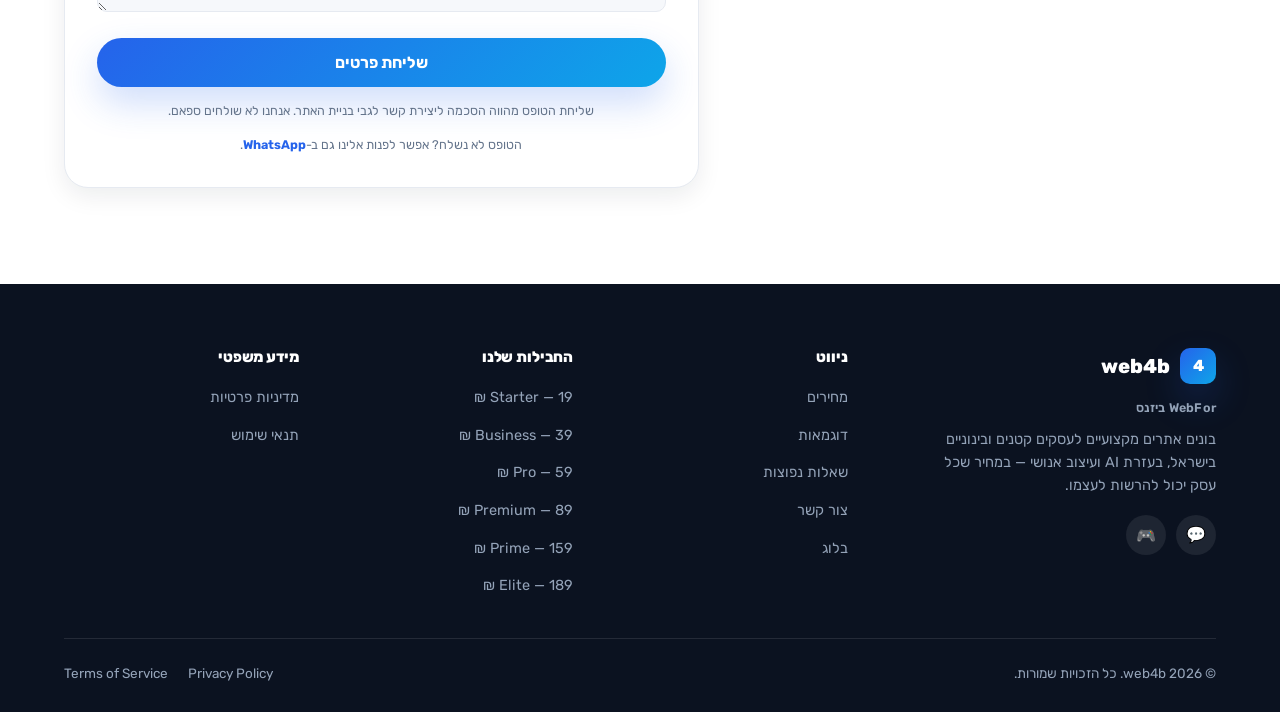
==== commit fee8911f: "Raise Prime and Elite prices by 20 ₪ (139→159, 169→189) Updated the pricing cards, the comparison ta" ====
--- a/index.html
+++ b/index.html
@@ -419,33 +419,27 @@
 
     <div class="plan-quiz" id="package-builder" hidden>
       <div class="quiz-question">
-        <label>בחרו חבילת בסיס</label>
+        <p class="builder-base-note">כל אתר כולל בסיס קבוע: עיצוב מקצועי, אחסון, SSL והתאמה למובייל — <strong>19 ₪ לחודש</strong>. תבחרו כל תוספת שרלוונטית לכם, בלי הגבלה — אין "חבילה" נעולה.</p>
+      </div>
+      <div class="quiz-question">
+        <label>כמה עמודים אתם צריכים בסך הכל?</label>
+        <select id="builder-pages">
+          <option value="2" data-price="0" selected>עד 2 עמודים (כלול בבסיס)</option>
+          <option value="4" data-price="20">3-4 עמודים</option>
+          <option value="7" data-price="40">5-7 עמודים</option>
+          <option value="10" data-price="70">8-10 עמודים</option>
+        </select>
+      </div>
+      <div class="quiz-question">
+        <label>בחרו כל תוספת שרלוונטית לכם (אין הגבלה על כמות)</label>
         <div class="builder-options">
-          <label class="builder-option"><input type="radio" name="builder-tier" value="Starter" data-price="19" checked> Starter <span class="builder-option-price">19 ₪</span></label>
-          <label class="builder-option"><input type="radio" name="builder-tier" value="Business" data-price="39"> Business <span class="builder-option-price">39 ₪</span></label>
-          <label class="builder-option"><input type="radio" name="builder-tier" value="Pro" data-price="59"> Pro <span class="builder-option-price">59 ₪</span></label>
-          <label class="builder-option"><input type="radio" name="builder-tier" value="Premium" data-price="89"> Premium <span class="builder-option-price">89 ₪</span></label>
-          <label class="builder-option"><input type="radio" name="builder-tier" value="Prime" data-price="139"> Prime <span class="builder-option-price">139 ₪</span></label>
-          <label class="builder-option"><input type="radio" name="builder-tier" value="Elite" data-price="169"> Elite <span class="builder-option-price">169 ₪</span></label>
-        </div>
-      </div>
-      <div class="quiz-question">
-        <label>כמה עמודים נוספים אתם צריכים מעבר לחבילת הבסיס?</label>
-        <select id="builder-pages">
-          <option value="0" data-price="0" selected>לא צריך עמודים נוספים</option>
-          <option value="1-2" data-price="16">1-2 עמודים נוספים</option>
-          <option value="3-5" data-price="35">3-5 עמודים נוספים</option>
-          <option value="6+" data-price="60">6 עמודים נוספים ומעלה</option>
-        </select>
-      </div>
-      <div class="quiz-question">
-        <label>הוסיפו תוספות (אופציונלי)</label>
-        <div class="builder-options">
+          <label class="builder-option"><input type="checkbox" data-addon="design" data-price="30"> עיצוב בהתאמה אישית מלאה (100%, לא תבנית) <span class="builder-option-price">+30 ₪</span></label>
           <label class="builder-option"><input type="checkbox" data-addon="domain" data-price="15"> דומיין אישי (כתובת משלכם) <span class="builder-option-price">+15 ₪</span></label>
           <label class="builder-option"><input type="checkbox" data-addon="store" data-price="60"> חנות אונליין + סליקת תשלומים <span class="builder-option-price">+60 ₪</span></label>
           <label class="builder-option"><input type="checkbox" data-addon="booking" data-price="40"> מערכת הזמנות ותיאומים מתקדמת <span class="builder-option-price">+40 ₪</span></label>
           <label class="builder-option"><input type="checkbox" data-addon="updates" data-price="25"> עדכונים שוטפים כל חודש <span class="builder-option-price">+25 ₪</span></label>
           <label class="builder-option"><input type="checkbox" data-addon="seo" data-price="20"> SEO מתקדם <span class="builder-option-price">+20 ₪</span></label>
+          <label class="builder-option"><input type="checkbox" data-addon="analytics" data-price="8"> Google Analytics <span class="builder-option-price">+8 ₪</span></label>
           <label class="builder-option"><input type="checkbox" data-addon="gallery" data-price="12"> גלריית תמונות מורחבת <span class="builder-option-price">+12 ₪</span></label>
           <label class="builder-option"><input type="checkbox" data-addon="blog" data-price="18"> בלוג / מאמרים <span class="builder-option-price">+18 ₪</span></label>
           <label class="builder-option"><input type="checkbox" data-addon="english" data-price="25"> אתר דו-לשוני (עברית + אנגלית) <span class="builder-option-price">+25 ₪</span></label>
@@ -539,7 +533,7 @@
       <!-- Prime -->
       <div class="price-card">
         <div class="price-tier">💠 PRIME</div>
-        <div class="price-amount"><span class="num">139 ₪</span><span class="per">/ לחודש</span></div>
+        <div class="price-amount"><span class="num">159 ₪</span><span class="per">/ לחודש</span></div>
         <p class="price-desc">לעסקים שרוצים עיצוב מוחלט בהתאמה אישית ומערכת הזמנות מתקדמת.</p>
         <ul class="price-features">
           <li><svg width="18" height="18" viewBox="0 0 24 24" fill="none" stroke="currentColor" stroke-width="3" stroke-linecap="round" stroke-linejoin="round" aria-hidden="true"><polyline points="20 6 9 17 4 12"></polyline></svg> כל התכונות של Premium</li>
@@ -554,7 +548,7 @@
       <!-- Elite -->
       <div class="price-card">
         <div class="price-tier">💎 ELITE</div>
-        <div class="price-amount"><span class="num">169 ₪</span><span class="per">/ לחודש</span></div>
+        <div class="price-amount"><span class="num">189 ₪</span><span class="per">/ לחודש</span></div>
         <p class="price-desc">לעסקים שרוצים אתר מלא כמו חנות אונליין, בהתאמה אישית מוחלטת.</p>
         <ul class="price-features">
           <li><svg width="18" height="18" viewBox="0 0 24 24" fill="none" stroke="currentColor" stroke-width="3" stroke-linecap="round" stroke-linejoin="round" aria-hidden="true"><polyline points="20 6 9 17 4 12"></polyline></svg> כל התכונות של Prime</li>
@@ -584,7 +578,7 @@
           </tr>
         </thead>
         <tbody>
-          <tr><th scope="row">מחיר חודשי</th><td>19 ₪</td><td>39 ₪</td><td>59 ₪</td><td>89 ₪</td><td>139 ₪</td><td>169 ₪</td></tr>
+          <tr><th scope="row">מחיר חודשי</th><td>19 ₪</td><td>39 ₪</td><td>59 ₪</td><td>89 ₪</td><td>159 ₪</td><td>189 ₪</td></tr>
           <tr><th scope="row">מספר עמודים</th><td>עד 2</td><td>עד 4</td><td>עד 7</td><td>עד 10</td><td>עד 10</td><td>עד 10</td></tr>
           <tr><th scope="row">עיצוב בהתאמה אישית</th><td>—</td><td>—</td><td>✓</td><td>✓</td><td>✓ 100%</td><td>✓ 100%</td></tr>
           <tr><th scope="row">דומיין אישי</th><td>—</td><td>—</td><td>✓</td><td>✓</td><td>✓</td><td>✓</td></tr>
@@ -1038,8 +1032,8 @@
           <li><a href="#pricing">Business — 39 ₪</a></li>
           <li><a href="#pricing">Pro — 59 ₪</a></li>
           <li><a href="#pricing">Premium — 89 ₪</a></li>
-          <li><a href="#pricing">Prime — 139 ₪</a></li>
-          <li><a href="#pricing">Elite — 169 ₪</a></li>
+          <li><a href="#pricing">Prime — 159 ₪</a></li>
+          <li><a href="#pricing">Elite — 189 ₪</a></li>
         </ul>
       </div>
 
--- a/css/style.min.css
+++ b/css/style.min.css
@@ -1 +1 @@
-:root{--color-bg:#ffffff;--color-bg-soft:#f6f8fb;--color-bg-soft-2:#eef2f9;--color-ink:#0b1220;--color-ink-soft:#4b5768;--color-ink-faint:#64748b;--color-accent:#2563eb;--color-accent-2:#0ea5e9;--color-accent-dark:#1743b3;--color-accent-soft:#eaf1ff;--color-success:#16a34a;--color-border:#e6eaf1;--color-white:#ffffff;--gradient-brand:linear-gradient(135deg, #2563eb 0%, #0ea5e9 100%);--gradient-soft:linear-gradient(180deg, #f6f8fb 0%, #ffffff 100%);--gradient-text:linear-gradient(135deg, #1743b3 0%, #0ea5e9 100%);--radius-sm:10px;--radius-md:16px;--radius-lg:24px;--radius-full:999px;--shadow-sm:0 2px 8px rgba(15, 23, 42, 0.06);--shadow-md:0 8px 24px rgba(15, 23, 42, 0.08);--shadow-lg:0 20px 48px rgba(15, 23, 42, 0.12);--shadow-accent:0 16px 36px rgba(37, 99, 235, 0.22);--container:1200px;--nav-h:76px;--ease:cubic-bezier(0.16, 1, 0.3, 1)}*{box-sizing:border-box}html{scroll-behavior:smooth}@media (prefers-reduced-motion:reduce){html{scroll-behavior:auto}*,::after,::before{animation-duration:0s!important;animation-iteration-count:1!important;transition-duration:0s!important;scroll-behavior:auto!important}}body{margin:0;font-family:Rubik,"Noto Sans Hebrew",-apple-system,BlinkMacSystemFont,sans-serif;background:var(--color-bg);color:var(--color-ink);direction:rtl;text-align:right;-webkit-font-smoothing:antialiased;line-height:1.6;font-size:16px;overflow-x:hidden}img,svg{max-width:100%;display:block}a{color:inherit;text-decoration:none}h1,h2,h3,h4{margin:0;font-weight:800;line-height:1.25;letter-spacing:-.01em}p{margin:0;color:var(--color-ink-soft)}ul{margin:0;padding:0;list-style:none}button{font-family:inherit;cursor:pointer}:focus-visible{outline:3px solid var(--color-accent-2);outline-offset:2px;border-radius:6px}.container{max-width:var(--container);margin:0 auto;padding:0 24px}.section{padding:96px 0}@media (max-width:768px){.section{padding:64px 0}}.section-tight{padding:64px 0}.section-bg-soft{background:var(--color-bg-soft)}.section-head{max-width:680px;margin:0 auto 56px;text-align:center}.eyebrow{display:inline-flex;align-items:center;gap:8px;font-size:14px;font-weight:700;color:var(--color-accent);background:var(--color-accent-soft);padding:6px 16px;border-radius:var(--radius-full);margin-bottom:16px}.section-title{font-size:clamp(28px, 4vw, 40px);margin-bottom:16px}.section-sub{font-size:18px;color:var(--color-ink-soft)}.text-gradient{background:var(--gradient-text);-webkit-background-clip:text;background-clip:text;color:transparent}.btn{display:inline-flex;align-items:center;justify-content:center;gap:8px;padding:15px 28px;border-radius:var(--radius-full);font-weight:700;font-size:16px;border:none;transition:transform .25s var(--ease),box-shadow .25s var(--ease),background .25s var(--ease),color .25s var(--ease);white-space:nowrap}.btn-primary{background:var(--gradient-brand);color:#fff;box-shadow:var(--shadow-accent)}.btn-primary:hover{transform:translateY(-2px);box-shadow:0 20px 40px rgba(37,99,235,.3)}.btn-primary:active{transform:translateY(0)}.btn-secondary{background:var(--color-white);color:var(--color-ink);border:1.5px solid var(--color-border);box-shadow:var(--shadow-sm)}.btn-secondary:hover{border-color:var(--color-accent);color:var(--color-accent-dark);transform:translateY(-2px)}.btn-block{width:100%}.btn-sm{padding:11px 20px;font-size:14px}.navbar{position:fixed;inset-inline:0;top:0;z-index:1000;height:var(--nav-h);display:flex;align-items:center;background:rgba(255,255,255,.7);backdrop-filter:blur(14px) saturate(160%);-webkit-backdrop-filter:blur(14px) saturate(160%);border-bottom:1px solid transparent;transition:background .3s var(--ease),border-color .3s var(--ease),box-shadow .3s var(--ease)}.navbar.is-scrolled{background:rgba(255,255,255,.92);border-color:var(--color-border);box-shadow:0 4px 24px rgba(15,23,42,.06)}.navbar .container{display:flex;align-items:center;justify-content:space-between;width:100%}.logo{display:flex;align-items:center;gap:10px;font-size:20px;font-weight:800;color:var(--color-ink)}.logo-mark{width:36px;height:36px;border-radius:10px;background:var(--gradient-brand);display:flex;align-items:center;justify-content:center;color:#fff;font-weight:800;font-size:16px;box-shadow:var(--shadow-accent)}.nav-links{display:flex;align-items:center;gap:36px}.nav-links a{font-weight:500;color:var(--color-ink-soft);position:relative;padding:4px 0;transition:color .2s}.nav-links a::after{content:"";position:absolute;right:0;left:0;bottom:-4px;height:2px;background:var(--gradient-brand);transform:scaleX(0);transition:transform .25s var(--ease)}.nav-links a:hover{color:var(--color-ink)}.nav-links a:hover::after{transform:scaleX(1)}.nav-actions{display:flex;align-items:center;gap:16px}.nav-cta{display:none}@media (min-width:1024px){.nav-cta{display:inline-flex}}.hamburger{display:flex;flex-direction:column;justify-content:center;gap:5px;width:44px;height:44px;border:none;background:0 0;border-radius:var(--radius-sm)}.hamburger span{display:block;width:22px;height:2px;margin:0 auto;background:var(--color-ink);border-radius:2px;transition:transform .3s var(--ease),opacity .3s var(--ease)}.hamburger.is-open span:first-child{transform:translateY(7px) rotate(45deg)}.hamburger.is-open span:nth-child(2){opacity:0}.hamburger.is-open span:nth-child(3){transform:translateY(-7px) rotate(-45deg)}@media (min-width:1024px){.hamburger{display:none}}@media (max-width:1023px){.nav-links{display:none}}.mobile-menu{position:fixed;top:var(--nav-h);inset-inline:0;background:#fff;border-bottom:1px solid var(--color-border);box-shadow:var(--shadow-md);padding:12px 24px 24px;display:flex;flex-direction:column;gap:4px;transform:translateY(-8px);opacity:0;visibility:hidden;transition:transform .25s var(--ease),opacity .25s var(--ease),visibility .25s;z-index:999}.mobile-menu.is-open{transform:translateY(0);opacity:1;visibility:visible}.mobile-menu a{padding:14px 8px;font-weight:600;border-bottom:1px solid var(--color-border)}.mobile-menu .btn{margin-top:12px}.hero{padding:calc(var(--nav-h) + 64px) 0 80px;background:var(--gradient-soft);position:relative;overflow:hidden}.hero::before{content:"";position:absolute;top:-180px;inset-inline-start:-120px;width:480px;height:480px;background:radial-gradient(circle,rgba(37,99,235,.16),transparent 70%);filter:blur(10px);pointer-events:none}.hero::after{content:"";position:absolute;bottom:-220px;inset-inline-end:-160px;width:520px;height:520px;background:radial-gradient(circle,rgba(14,165,233,.14),transparent 70%);pointer-events:none}.hero .container{display:grid;grid-template-columns:1.05fr 0.95fr;gap:56px;align-items:center;position:relative;z-index:1}@media (max-width:960px){.hero .container{grid-template-columns:1fr;text-align:center}.hero-actions,.hero-badges{justify-content:center}}.hero-title{font-size:clamp(34px, 5.4vw, 58px);margin-bottom:22px}.hero-sub{font-size:clamp(17px, 2vw, 20px);max-width:560px;margin-bottom:32px}.hero-actions{display:flex;flex-wrap:wrap;gap:16px;margin-bottom:24px}.hero-badges{display:flex;flex-wrap:wrap;gap:10px 22px;font-size:14px;color:var(--color-ink-faint);font-weight:500}.hero-badges span{display:inline-flex;align-items:center;gap:6px}.hero-badges .dot{width:4px;height:4px;border-radius:50%;background:var(--color-ink-faint)}@media (max-width:960px){.hero-badges .dot{display:none}}.hero-visual{position:relative}.mock-laptop{position:relative;background:#0b1220;border-radius:18px;padding:14px 14px 46px;box-shadow:var(--shadow-lg)}.mock-laptop::after{content:"";position:absolute;bottom:14px;inset-inline-start:50%;transform:translateX(50%);width:70px;height:6px;border-radius:4px;background:#1e2a44}.mock-screen{background:#fff;border-radius:10px;overflow:hidden}.mock-topbar{display:flex;gap:6px;padding:10px 12px;background:#f1f4f9}.mock-topbar span{width:9px;height:9px;border-radius:50%;background:#d7dee8}.mock-topbar span:first-child{background:#ff8a8a}.mock-topbar span:nth-child(2){background:#ffd27a}.mock-topbar span:nth-child(3){background:#8fe3a3}.mock-body{padding:22px}.mock-hero-bar{height:16px;width:60%;border-radius:6px;background:var(--gradient-brand);margin-bottom:10px}.mock-line{height:8px;border-radius:4px;background:#e6eaf1;margin-bottom:8px}.mock-line.w-90{width:90%}.mock-line.w-70{width:70%}.mock-line.w-50{width:50%}.mock-cards{display:grid;grid-template-columns:repeat(3,1fr);gap:10px;margin-top:18px}.mock-card{height:56px;border-radius:10px;background:var(--color-bg-soft-2);border:1px solid var(--color-border)}.mock-phone{position:absolute;bottom:-34px;inset-inline-start:-34px;width:128px;background:#0b1220;border-radius:22px;padding:8px;box-shadow:var(--shadow-lg)}.mock-phone .mock-screen{border-radius:14px}.mock-phone .mock-body{padding:14px 12px}.mock-phone .mock-hero-bar{width:70%;height:10px;margin-bottom:8px}.mock-phone .mock-line{height:6px}.mock-phone .mock-cards{grid-template-columns:1fr;gap:6px;margin-top:12px}.mock-phone .mock-card{height:26px}@media (max-width:960px){.mock-phone{display:none}}.float-chip{position:absolute;display:flex;align-items:center;gap:8px;background:#fff;border:1px solid var(--color-border);border-radius:var(--radius-full);padding:10px 16px;font-size:13px;font-weight:700;box-shadow:var(--shadow-md);animation:float 5s ease-in-out infinite}.float-chip.chip-1{top:-6px;inset-inline-end:12px}.float-chip.chip-2{bottom:40%;inset-inline-end:-18px;animation-delay:1.2s}@media (max-width:960px){.float-chip{position:static;display:inline-flex;margin:6px}}@keyframes float{0%,100%{transform:translateY(0)}50%{transform:translateY(-10px)}}.trust-bar{background:var(--color-bg-soft-2);border-top:1px solid var(--color-border);border-bottom:1px solid var(--color-border)}.trust-bar-inner{display:flex;flex-wrap:wrap;justify-content:center;align-items:center;gap:14px 32px;padding:18px 24px}.trust-bar-item{font-size:14px;font-weight:600;color:var(--color-ink-soft);white-space:nowrap}.trust-grid{display:grid;grid-template-columns:repeat(3,1fr);gap:20px}@media (max-width:900px){.trust-grid{grid-template-columns:repeat(2,1fr)}}@media (max-width:560px){.trust-grid{grid-template-columns:1fr}}.trust-card{background:#fff;border:1px solid var(--color-border);border-radius:var(--radius-md);padding:28px 24px;box-shadow:var(--shadow-sm);transition:transform .25s var(--ease),box-shadow .25s var(--ease)}.trust-card:hover{transform:translateY(-4px);box-shadow:var(--shadow-md)}.trust-icon{font-size:26px;width:52px;height:52px;display:flex;align-items:center;justify-content:center;border-radius:14px;background:var(--color-accent-soft);margin-bottom:16px}.trust-card h3{font-size:18px;margin-bottom:8px}.trust-card p{font-size:15px}.steps{display:grid;grid-template-columns:repeat(4,1fr);gap:24px;position:relative}@media (max-width:900px){.steps{grid-template-columns:repeat(2,1fr)}}@media (max-width:560px){.steps{grid-template-columns:1fr}}.step-card{background:#fff;border:1px solid var(--color-border);border-radius:var(--radius-md);padding:30px 22px;position:relative;box-shadow:var(--shadow-sm);transition:transform .25s var(--ease),box-shadow .25s var(--ease)}.step-card:hover{transform:translateY(-4px);box-shadow:var(--shadow-md)}.step-num{font-size:34px;font-weight:800;background:var(--gradient-text);-webkit-background-clip:text;background-clip:text;color:transparent;margin-bottom:14px}.step-emoji{font-size:28px;margin-bottom:12px}.step-card h3{font-size:17px;margin-bottom:8px}.step-card p{font-size:14.5px}.pricing-grid{display:grid;grid-template-columns:repeat(3,1fr);gap:20px;align-items:stretch}@media (max-width:900px){.pricing-grid{grid-template-columns:repeat(2,1fr)}}@media (max-width:560px){.pricing-grid{grid-template-columns:1fr}}.price-card{background:#fff;border:1.5px solid var(--color-border);border-radius:var(--radius-lg);padding:28px 22px;display:flex;flex-direction:column;box-shadow:var(--shadow-sm);transition:transform .25s var(--ease),box-shadow .25s var(--ease),border-color .25s;position:relative;min-width:0}.price-card:hover{transform:translateY(-6px);box-shadow:var(--shadow-md)}.price-card.is-featured{border-color:var(--color-accent);box-shadow:var(--shadow-accent);transform:scale(1.02)}@media (max-width:1024px){.price-card.is-featured{transform:none}}.price-badge{position:absolute;top:-14px;inset-inline-start:50%;transform:translateX(50%);background:var(--gradient-brand);color:#fff;font-size:12.5px;font-weight:700;padding:6px 16px;border-radius:var(--radius-full);white-space:nowrap;box-shadow:var(--shadow-accent)}.price-tier{display:inline-flex;align-items:center;gap:6px;font-weight:700;font-size:14px;color:var(--color-ink-soft);margin-bottom:12px;white-space:nowrap}.price-amount{display:flex;align-items:baseline;gap:6px;margin-bottom:6px;flex-wrap:nowrap}.price-amount .num{font-size:34px;font-weight:800;white-space:nowrap}.price-amount .per{font-size:14px;color:var(--color-ink-faint);font-weight:500;white-space:nowrap}.price-desc{font-size:14px;margin-bottom:22px;min-height:42px}.price-features{display:flex;flex-direction:column;gap:11px;margin-bottom:26px;flex:1}.price-features li{display:flex;align-items:flex-start;gap:8px;font-size:14.5px;color:var(--color-ink)}.price-features li svg{flex-shrink:0;margin-top:3px;color:var(--color-success)}.addons-grid{display:grid;grid-template-columns:repeat(4,1fr);gap:16px;margin-top:40px}@media (max-width:900px){.addons-grid{grid-template-columns:repeat(2,1fr)}}@media (max-width:560px){.addons-grid{grid-template-columns:1fr}}.addon-card{display:flex;align-items:center;justify-content:space-between;gap:12px;background:#fff;border:1px solid var(--color-border);border-radius:var(--radius-md);padding:16px 18px;transition:transform .2s var(--ease),box-shadow .2s var(--ease)}.addon-card:hover{transform:translateY(-3px);box-shadow:var(--shadow-sm)}.addon-label{display:flex;align-items:center;gap:10px;font-weight:600;font-size:14.5px}.addon-emoji{font-size:19px}.addon-price{font-weight:800;color:var(--color-accent-dark);font-size:14.5px;white-space:nowrap}.pricing-note{text-align:center;margin-top:32px;font-size:14px;color:var(--color-ink-faint)}.portfolio-grid{display:grid;grid-template-columns:repeat(2,1fr);gap:28px}@media (max-width:860px){.portfolio-grid{grid-template-columns:1fr}}.portfolio-card{background:#fff;border:1px solid var(--color-border);border-radius:var(--radius-lg);overflow:hidden;box-shadow:var(--shadow-sm);transition:transform .3s var(--ease),box-shadow .3s var(--ease)}.portfolio-card:hover{transform:translateY(-6px);box-shadow:var(--shadow-lg)}.portfolio-preview{position:relative;aspect-ratio:16/10;overflow:hidden;display:flex;align-items:center;justify-content:center;cursor:pointer;transition:filter .25s var(--ease)}.portfolio-preview:hover{filter:brightness(1.05)}.preview-1{background:linear-gradient(135deg,#0b1220 0,#1f2937 100%)}.preview-2{background:linear-gradient(135deg,#1743b3 0,#0ea5e9 100%)}.preview-mock{width:82%;border-radius:12px;overflow:hidden;box-shadow:0 20px 40px rgba(0,0,0,.25);background:#fff}.preview-mock-bar{display:flex;gap:6px;padding:10px 14px;background:#eef2f9}.preview-mock-bar span{width:8px;height:8px;border-radius:50%;background:#d7dee8}.preview-mock-body{padding:30px 24px 34px;display:flex;flex-direction:column;align-items:center;gap:12px}.preview-mock-icon{font-size:34px}.preview-mock-line{height:9px;border-radius:5px;background:#e6eaf1}.preview-mock-line.w-70{width:70%}.preview-mock-line.w-40{width:40%}.portfolio-tag{position:absolute;top:16px;inset-inline-start:16px;background:rgba(255,255,255,.92);color:var(--color-ink);font-size:12px;font-weight:700;padding:6px 12px;border-radius:var(--radius-full);z-index:2}.portfolio-body{padding:24px 26px 28px}.portfolio-body h3{font-size:20px;margin-bottom:6px}.portfolio-body p{font-size:14.5px;margin-bottom:20px}.portfolio-disclaimer{margin-top:28px;text-align:center;font-size:14px;color:var(--color-ink-soft);background:var(--color-bg-soft-2);border-radius:var(--radius-full);padding:10px 20px;display:inline-flex;align-items:center;gap:8px}.portfolio-disclaimer-wrap{text-align:center;margin-top:24px}.ai-human{display:grid;grid-template-columns:1fr 1fr;gap:48px;align-items:center}@media (max-width:900px){.ai-human{grid-template-columns:1fr}}.ai-human-visual{display:flex;flex-direction:column;gap:16px}.flow-card{display:flex;align-items:center;gap:16px;background:#fff;border:1px solid var(--color-border);border-radius:var(--radius-md);padding:20px;box-shadow:var(--shadow-sm)}.flow-icon{width:48px;height:48px;border-radius:12px;display:flex;align-items:center;justify-content:center;font-size:22px;flex-shrink:0}.flow-icon.ai{background:var(--color-accent-soft)}.flow-icon.human{background:#fdf0e0}.flow-card h3{font-size:15px;margin-bottom:3px}.flow-card p{font-size:13.5px}.flow-arrow{text-align:center;color:var(--color-ink-faint);font-size:20px}.ai-human-content h2{margin-bottom:18px}.ai-human-content p{font-size:16px;margin-bottom:18px}.ai-human-note{display:inline-flex;align-items:center;gap:10px;background:var(--color-accent-soft);color:var(--color-accent-dark);font-weight:700;font-size:14.5px;padding:12px 18px;border-radius:var(--radius-md)}.features-grid{display:grid;grid-template-columns:repeat(5,1fr);gap:16px}@media (max-width:900px){.features-grid{grid-template-columns:repeat(3,1fr)}}@media (max-width:560px){.features-grid{grid-template-columns:repeat(2,1fr)}}.feature-pill{background:#fff;border:1px solid var(--color-border);border-radius:var(--radius-md);padding:22px 14px;text-align:center;transition:transform .2s var(--ease),box-shadow .2s var(--ease),border-color .2s}.feature-pill:hover{transform:translateY(-4px);box-shadow:var(--shadow-sm);border-color:var(--color-accent)}.feature-pill .icon{font-size:26px;margin-bottom:10px}.feature-pill span.label{font-size:13.5px;font-weight:600;color:var(--color-ink)}.faq-list{max-width:760px;margin:0 auto;display:flex;flex-direction:column;gap:12px}.faq-item{background:#fff;border:1px solid var(--color-border);border-radius:var(--radius-md);overflow:hidden}.faq-question{width:100%;display:flex;align-items:center;justify-content:space-between;gap:12px;padding:20px 22px;background:0 0;border:none;text-align:right;font-size:16px;font-weight:700;color:var(--color-ink)}.faq-icon{flex-shrink:0;width:26px;height:26px;border-radius:50%;background:var(--color-accent-soft);color:var(--color-accent);display:flex;align-items:center;justify-content:center;transition:transform .3s var(--ease),background .3s,color .3s;font-size:15px;font-weight:700}.faq-item.is-open .faq-icon{transform:rotate(45deg);background:var(--color-accent);color:#fff}.faq-answer{max-height:0;overflow:hidden;transition:max-height .3s var(--ease)}.faq-answer-inner{padding:0 22px 20px;font-size:14.5px;color:var(--color-ink-soft)}.cta-section{background:var(--gradient-brand);border-radius:var(--radius-lg);margin:0 24px;padding:64px 40px;text-align:center;color:#fff;position:relative;overflow:hidden;max-width:calc(var(--container) - 0px);margin-inline:auto}.cta-section::before{content:"";position:absolute;inset:0;background:radial-gradient(circle at 30% 20%,rgba(255,255,255,.18),transparent 60%)}.cta-section h2{font-size:clamp(26px, 4vw, 36px);margin-bottom:14px;position:relative;z-index:1}.cta-section p{color:rgba(255,255,255,.92);font-size:17px;max-width:560px;margin:0 auto 28px;position:relative;z-index:1}.cta-section .btn-primary{background:#fff;color:var(--color-accent-dark);box-shadow:0 12px 30px rgba(0,0,0,.18);position:relative;z-index:1}.cta-section .btn-primary:hover{transform:translateY(-2px) scale(1.02)}@media (max-width:640px){.cta-section{margin:0 16px;padding:48px 24px}}.contact-wrap{display:grid;grid-template-columns:0.85fr 1.15fr;gap:48px;align-items:start}@media (max-width:900px){.contact-wrap{grid-template-columns:1fr}}.contact-info h2{margin-bottom:14px}.contact-info p{font-size:16px;margin-bottom:28px}.contact-detail{display:flex;align-items:center;gap:14px;margin-bottom:18px}.contact-detail .icon{width:44px;height:44px;border-radius:12px;background:var(--color-accent-soft);display:flex;align-items:center;justify-content:center;font-size:19px;flex-shrink:0}.contact-detail strong{display:block;font-size:14.5px}.contact-detail span{font-size:13.5px;color:var(--color-ink-faint)}.contact-detail-btn{width:100%;background:0 0;border:none;padding:0;font-family:inherit;text-align:inherit;cursor:pointer;border-radius:var(--radius-sm);transition:opacity .2s}.contact-detail-btn:hover{opacity:.75}.contact-detail-btn.is-copied .icon{background:#ecfdf3}.contact-detail-btn.is-copied strong{color:var(--color-success)}.contact-form{background:#fff;border:1px solid var(--color-border);border-radius:var(--radius-lg);padding:32px;box-shadow:var(--shadow-md)}.form-row{display:grid;grid-template-columns:1fr 1fr;gap:16px}@media (max-width:560px){.form-row{grid-template-columns:1fr}}.field{margin-bottom:18px}.field label{display:block;font-size:13.5px;font-weight:700;margin-bottom:7px;color:var(--color-ink)}.field input,.field select,.field textarea{width:100%;padding:13px 16px;border-radius:var(--radius-sm);border:1.5px solid var(--color-border);font-family:inherit;font-size:14.5px;color:var(--color-ink);background:var(--color-bg-soft);transition:border-color .2s,background .2s,box-shadow .2s}.field input:focus,.field select:focus,.field textarea:focus{outline:0;border-color:var(--color-accent);background:#fff;box-shadow:0 0 0 4px var(--color-accent-soft)}.field textarea{resize:vertical;min-height:110px}.form-note{font-size:12.5px;color:var(--color-ink-faint);margin-top:14px;text-align:center}.form-success{display:none;align-items:center;gap:10px;background:#ecfdf3;color:#15803d;border:1px solid #bbf7d0;padding:14px 18px;border-radius:var(--radius-sm);font-weight:600;font-size:14px;margin-bottom:18px}.form-success.is-visible{display:flex}.honeypot{position:absolute;width:1px;height:1px;overflow:hidden;clip:rect(0,0,0,0);white-space:nowrap;opacity:0}.footer{background:var(--color-ink);color:#cbd5e1;padding:64px 0 28px}.footer-grid{display:grid;grid-template-columns:1.4fr 1fr 1fr 1fr;gap:40px;padding-bottom:40px;border-bottom:1px solid rgba(255,255,255,.1)}@media (max-width:860px){.footer-grid{grid-template-columns:repeat(2,1fr)}}@media (max-width:560px){.footer-grid{grid-template-columns:1fr;gap:32px}}.footer-brand .logo{color:#fff;margin-bottom:14px}.footer-brand p{color:#94a3b8;font-size:14.5px;max-width:300px}.footer-fullname{font-size:12.5px!important;font-weight:600;letter-spacing:.02em;color:#94a3b8!important;margin-bottom:10px!important;max-width:none!important}.footer-social{display:flex;gap:10px;margin-top:18px}.footer-social a,.footer-social button{width:40px;height:40px;border-radius:50%;background:rgba(255,255,255,.08);display:flex;align-items:center;justify-content:center;transition:background .2s,transform .2s;border:none;font-size:16px;cursor:pointer}.footer-social a:hover,.footer-social button:hover{background:var(--color-accent);transform:translateY(-3px)}.footer-social button.is-copied{background:var(--color-success)}.footer-col h3{color:#fff;font-size:15px;margin-bottom:18px}.footer-col ul{display:flex;flex-direction:column;gap:12px}.footer-col a{color:#94a3b8;font-size:14.5px;transition:color .2s}.footer-col a:hover{color:#fff}.footer-bottom{display:flex;align-items:center;justify-content:space-between;flex-wrap:wrap;gap:12px;padding-top:24px;font-size:13.5px;color:#94a3b8}.footer-bottom .legal-links{display:flex;gap:20px}.reveal{opacity:1;transform:none}.js .reveal{opacity:0;transform:translateY(24px);transition:opacity .7s var(--ease),transform .7s var(--ease)}.js .reveal.is-visible{opacity:1;transform:translateY(0)}.reveal-stagger.is-visible>*{animation:fadeUp .6s var(--ease) both}.reveal-stagger.is-visible>:first-child{animation-delay:20ms}.reveal-stagger.is-visible>:nth-child(2){animation-delay:.1s}.reveal-stagger.is-visible>:nth-child(3){animation-delay:.18s}.reveal-stagger.is-visible>:nth-child(4){animation-delay:.26s}.reveal-stagger.is-visible>:nth-child(5){animation-delay:.34s}@keyframes fadeUp{from{opacity:0;transform:translateY(20px)}to{opacity:1;transform:translateY(0)}}@media (prefers-reduced-motion:reduce){.reveal,.reveal-stagger>*{opacity:1!important;transform:none!important;animation:none!important}}.skip-link{position:absolute;width:1px;height:1px;overflow:hidden;clip:rect(0,0,0,0);top:0;right:20px;background:var(--color-accent);color:#fff;padding:12px 20px;border-radius:0 0 10px 10px;z-index:2000;font-weight:700}.skip-link:focus{width:auto;height:auto;overflow:visible;clip:auto}::selection{background:var(--color-accent-soft);color:var(--color-accent-dark)}.cookie-banner{position:fixed;inset-inline:0;bottom:0;z-index:1500;display:none;align-items:center;justify-content:center;gap:20px;flex-wrap:wrap;background:#0b1220;color:#cbd5e1;padding:18px 24px;box-shadow:0 -8px 30px rgba(0,0,0,.2)}.cookie-banner.is-visible{display:flex}.cookie-banner p{margin:0;font-size:14px;color:#cbd5e1;max-width:640px;line-height:1.6}.cookie-banner p a{color:#7ec8ff;text-decoration:underline}.cookie-banner .btn{flex-shrink:0}@media (max-width:640px){.cookie-banner{padding:16px 18px;text-align:center}.cookie-banner p{font-size:13px}}.compare-toggle-wrap,.quiz-toggle-wrap{text-align:center;margin-bottom:28px}.compare-toggle-wrap .btn,.quiz-toggle-wrap .btn{white-space:normal;max-width:100%;text-align:center;line-height:1.4}.plan-quiz{max-width:520px;margin:0 auto 40px;background:var(--color-bg-soft-2);border-radius:16px;padding:28px;display:flex;flex-direction:column;gap:18px}.plan-quiz[hidden]{display:none}.quiz-question{display:flex;flex-direction:column;gap:6px}.quiz-question label{font-weight:600;font-size:14.5px;color:var(--color-ink)}.quiz-question select{padding:10px 14px;border-radius:var(--radius-sm);border:1px solid var(--color-border);background:#fff;font-family:inherit;font-size:14.5px}.quiz-result{background:#fff;border-radius:var(--radius-sm);padding:16px;font-size:15.5px;text-align:center}.quiz-result strong{color:var(--color-accent);font-size:18px}.builder-options{display:flex;flex-direction:column;gap:10px}.builder-option{display:flex;align-items:center;gap:10px;padding:10px 14px;border-radius:var(--radius-sm);border:1px solid var(--color-border);background:#fff;font-size:14.5px;cursor:pointer}.builder-option input{flex:none;width:18px;height:18px;cursor:pointer}.builder-option-price{margin-inline-start:auto;font-weight:700;color:var(--color-accent);white-space:nowrap}.builder-total{background:#fff;border-radius:var(--radius-sm);padding:16px;font-size:16px;text-align:center}.builder-total strong{color:var(--color-accent);font-size:22px}.builder-note{font-size:13px;color:var(--color-ink-soft);text-align:center;margin:0}.price-card.is-recommended{border:2px solid var(--color-accent);box-shadow:0 0 0 4px var(--color-accent-soft)}.price-card.is-recommended::before{content:"🎯 מומלץ בשבילכם";display:block;text-align:center;font-size:13px;font-weight:700;color:var(--color-accent);margin-bottom:8px}.compare-table-wrap{overflow-x:auto;margin-bottom:40px;border-radius:16px;border:1px solid var(--color-border)}.compare-table{width:100%;border-collapse:collapse;font-size:14px;min-width:720px}.compare-table td,.compare-table th{padding:12px 16px;text-align:center;border-bottom:1px solid var(--color-border);white-space:nowrap}.compare-table thead th{background:var(--color-bg-soft-2);font-weight:700;position:sticky;top:0}.compare-table th[scope=row]{text-align:right;font-weight:600;color:var(--color-ink);background:#fff;position:sticky;inset-inline-start:0}.compare-table thead th:first-child{position:sticky;inset-inline-start:0;z-index:2}.compare-table tbody tr:last-child td,.compare-table tbody tr:last-child th{border-bottom:none}.compare-table tbody tr:nth-child(2n){background:rgba(37,99,235,.03)}+:root{--color-bg:#ffffff;--color-bg-soft:#f6f8fb;--color-bg-soft-2:#eef2f9;--color-ink:#0b1220;--color-ink-soft:#4b5768;--color-ink-faint:#64748b;--color-accent:#2563eb;--color-accent-2:#0ea5e9;--color-accent-dark:#1743b3;--color-accent-soft:#eaf1ff;--color-success:#16a34a;--color-border:#e6eaf1;--color-white:#ffffff;--gradient-brand:linear-gradient(135deg, #2563eb 0%, #0ea5e9 100%);--gradient-soft:linear-gradient(180deg, #f6f8fb 0%, #ffffff 100%);--gradient-text:linear-gradient(135deg, #1743b3 0%, #0ea5e9 100%);--radius-sm:10px;--radius-md:16px;--radius-lg:24px;--radius-full:999px;--shadow-sm:0 2px 8px rgba(15, 23, 42, 0.06);--shadow-md:0 8px 24px rgba(15, 23, 42, 0.08);--shadow-lg:0 20px 48px rgba(15, 23, 42, 0.12);--shadow-accent:0 16px 36px rgba(37, 99, 235, 0.22);--container:1200px;--nav-h:76px;--ease:cubic-bezier(0.16, 1, 0.3, 1)}*{box-sizing:border-box}html{scroll-behavior:smooth}@media (prefers-reduced-motion:reduce){html{scroll-behavior:auto}*,::after,::before{animation-duration:0s!important;animation-iteration-count:1!important;transition-duration:0s!important;scroll-behavior:auto!important}}body{margin:0;font-family:Rubik,"Noto Sans Hebrew",-apple-system,BlinkMacSystemFont,sans-serif;background:var(--color-bg);color:var(--color-ink);direction:rtl;text-align:right;-webkit-font-smoothing:antialiased;line-height:1.6;font-size:16px;overflow-x:hidden}img,svg{max-width:100%;display:block}a{color:inherit;text-decoration:none}h1,h2,h3,h4{margin:0;font-weight:800;line-height:1.25;letter-spacing:-.01em}p{margin:0;color:var(--color-ink-soft)}ul{margin:0;padding:0;list-style:none}button{font-family:inherit;cursor:pointer}:focus-visible{outline:3px solid var(--color-accent-2);outline-offset:2px;border-radius:6px}.container{max-width:var(--container);margin:0 auto;padding:0 24px}.section{padding:96px 0}@media (max-width:768px){.section{padding:64px 0}}.section-tight{padding:64px 0}.section-bg-soft{background:var(--color-bg-soft)}.section-head{max-width:680px;margin:0 auto 56px;text-align:center}.eyebrow{display:inline-flex;align-items:center;gap:8px;font-size:14px;font-weight:700;color:var(--color-accent);background:var(--color-accent-soft);padding:6px 16px;border-radius:var(--radius-full);margin-bottom:16px}.section-title{font-size:clamp(28px, 4vw, 40px);margin-bottom:16px}.section-sub{font-size:18px;color:var(--color-ink-soft)}.text-gradient{background:var(--gradient-text);-webkit-background-clip:text;background-clip:text;color:transparent}.btn{display:inline-flex;align-items:center;justify-content:center;gap:8px;padding:15px 28px;border-radius:var(--radius-full);font-weight:700;font-size:16px;border:none;transition:transform .25s var(--ease),box-shadow .25s var(--ease),background .25s var(--ease),color .25s var(--ease);white-space:nowrap}.btn-primary{background:var(--gradient-brand);color:#fff;box-shadow:var(--shadow-accent)}.btn-primary:hover{transform:translateY(-2px);box-shadow:0 20px 40px rgba(37,99,235,.3)}.btn-primary:active{transform:translateY(0)}.btn-secondary{background:var(--color-white);color:var(--color-ink);border:1.5px solid var(--color-border);box-shadow:var(--shadow-sm)}.btn-secondary:hover{border-color:var(--color-accent);color:var(--color-accent-dark);transform:translateY(-2px)}.btn-block{width:100%}.btn-sm{padding:11px 20px;font-size:14px}.navbar{position:fixed;inset-inline:0;top:0;z-index:1000;height:var(--nav-h);display:flex;align-items:center;background:rgba(255,255,255,.7);backdrop-filter:blur(14px) saturate(160%);-webkit-backdrop-filter:blur(14px) saturate(160%);border-bottom:1px solid transparent;transition:background .3s var(--ease),border-color .3s var(--ease),box-shadow .3s var(--ease)}.navbar.is-scrolled{background:rgba(255,255,255,.92);border-color:var(--color-border);box-shadow:0 4px 24px rgba(15,23,42,.06)}.navbar .container{display:flex;align-items:center;justify-content:space-between;width:100%}.logo{display:flex;align-items:center;gap:10px;font-size:20px;font-weight:800;color:var(--color-ink)}.logo-mark{width:36px;height:36px;border-radius:10px;background:var(--gradient-brand);display:flex;align-items:center;justify-content:center;color:#fff;font-weight:800;font-size:16px;box-shadow:var(--shadow-accent)}.nav-links{display:flex;align-items:center;gap:36px}.nav-links a{font-weight:500;color:var(--color-ink-soft);position:relative;padding:4px 0;transition:color .2s}.nav-links a::after{content:"";position:absolute;right:0;left:0;bottom:-4px;height:2px;background:var(--gradient-brand);transform:scaleX(0);transition:transform .25s var(--ease)}.nav-links a:hover{color:var(--color-ink)}.nav-links a:hover::after{transform:scaleX(1)}.nav-actions{display:flex;align-items:center;gap:16px}.nav-cta{display:none}@media (min-width:1024px){.nav-cta{display:inline-flex}}.hamburger{display:flex;flex-direction:column;justify-content:center;gap:5px;width:44px;height:44px;border:none;background:0 0;border-radius:var(--radius-sm)}.hamburger span{display:block;width:22px;height:2px;margin:0 auto;background:var(--color-ink);border-radius:2px;transition:transform .3s var(--ease),opacity .3s var(--ease)}.hamburger.is-open span:first-child{transform:translateY(7px) rotate(45deg)}.hamburger.is-open span:nth-child(2){opacity:0}.hamburger.is-open span:nth-child(3){transform:translateY(-7px) rotate(-45deg)}@media (min-width:1024px){.hamburger{display:none}}@media (max-width:1023px){.nav-links{display:none}}.mobile-menu{position:fixed;top:var(--nav-h);inset-inline:0;background:#fff;border-bottom:1px solid var(--color-border);box-shadow:var(--shadow-md);padding:12px 24px 24px;display:flex;flex-direction:column;gap:4px;transform:translateY(-8px);opacity:0;visibility:hidden;transition:transform .25s var(--ease),opacity .25s var(--ease),visibility .25s;z-index:999}.mobile-menu.is-open{transform:translateY(0);opacity:1;visibility:visible}.mobile-menu a{padding:14px 8px;font-weight:600;border-bottom:1px solid var(--color-border)}.mobile-menu .btn{margin-top:12px}.hero{padding:calc(var(--nav-h) + 64px) 0 80px;background:var(--gradient-soft);position:relative;overflow:hidden}.hero::before{content:"";position:absolute;top:-180px;inset-inline-start:-120px;width:480px;height:480px;background:radial-gradient(circle,rgba(37,99,235,.16),transparent 70%);filter:blur(10px);pointer-events:none}.hero::after{content:"";position:absolute;bottom:-220px;inset-inline-end:-160px;width:520px;height:520px;background:radial-gradient(circle,rgba(14,165,233,.14),transparent 70%);pointer-events:none}.hero .container{display:grid;grid-template-columns:1.05fr 0.95fr;gap:56px;align-items:center;position:relative;z-index:1}@media (max-width:960px){.hero .container{grid-template-columns:1fr;text-align:center}.hero-actions,.hero-badges{justify-content:center}}.hero-title{font-size:clamp(34px, 5.4vw, 58px);margin-bottom:22px}.hero-sub{font-size:clamp(17px, 2vw, 20px);max-width:560px;margin-bottom:32px}.hero-actions{display:flex;flex-wrap:wrap;gap:16px;margin-bottom:24px}.hero-badges{display:flex;flex-wrap:wrap;gap:10px 22px;font-size:14px;color:var(--color-ink-faint);font-weight:500}.hero-badges span{display:inline-flex;align-items:center;gap:6px}.hero-badges .dot{width:4px;height:4px;border-radius:50%;background:var(--color-ink-faint)}@media (max-width:960px){.hero-badges .dot{display:none}}.hero-visual{position:relative}.mock-laptop{position:relative;background:#0b1220;border-radius:18px;padding:14px 14px 46px;box-shadow:var(--shadow-lg)}.mock-laptop::after{content:"";position:absolute;bottom:14px;inset-inline-start:50%;transform:translateX(50%);width:70px;height:6px;border-radius:4px;background:#1e2a44}.mock-screen{background:#fff;border-radius:10px;overflow:hidden}.mock-topbar{display:flex;gap:6px;padding:10px 12px;background:#f1f4f9}.mock-topbar span{width:9px;height:9px;border-radius:50%;background:#d7dee8}.mock-topbar span:first-child{background:#ff8a8a}.mock-topbar span:nth-child(2){background:#ffd27a}.mock-topbar span:nth-child(3){background:#8fe3a3}.mock-body{padding:22px}.mock-hero-bar{height:16px;width:60%;border-radius:6px;background:var(--gradient-brand);margin-bottom:10px}.mock-line{height:8px;border-radius:4px;background:#e6eaf1;margin-bottom:8px}.mock-line.w-90{width:90%}.mock-line.w-70{width:70%}.mock-line.w-50{width:50%}.mock-cards{display:grid;grid-template-columns:repeat(3,1fr);gap:10px;margin-top:18px}.mock-card{height:56px;border-radius:10px;background:var(--color-bg-soft-2);border:1px solid var(--color-border)}.mock-phone{position:absolute;bottom:-34px;inset-inline-start:-34px;width:128px;background:#0b1220;border-radius:22px;padding:8px;box-shadow:var(--shadow-lg)}.mock-phone .mock-screen{border-radius:14px}.mock-phone .mock-body{padding:14px 12px}.mock-phone .mock-hero-bar{width:70%;height:10px;margin-bottom:8px}.mock-phone .mock-line{height:6px}.mock-phone .mock-cards{grid-template-columns:1fr;gap:6px;margin-top:12px}.mock-phone .mock-card{height:26px}@media (max-width:960px){.mock-phone{display:none}}.float-chip{position:absolute;display:flex;align-items:center;gap:8px;background:#fff;border:1px solid var(--color-border);border-radius:var(--radius-full);padding:10px 16px;font-size:13px;font-weight:700;box-shadow:var(--shadow-md);animation:float 5s ease-in-out infinite}.float-chip.chip-1{top:-6px;inset-inline-end:12px}.float-chip.chip-2{bottom:40%;inset-inline-end:-18px;animation-delay:1.2s}@media (max-width:960px){.float-chip{position:static;display:inline-flex;margin:6px}}@keyframes float{0%,100%{transform:translateY(0)}50%{transform:translateY(-10px)}}.trust-bar{background:var(--color-bg-soft-2);border-top:1px solid var(--color-border);border-bottom:1px solid var(--color-border)}.trust-bar-inner{display:flex;flex-wrap:wrap;justify-content:center;align-items:center;gap:14px 32px;padding:18px 24px}.trust-bar-item{font-size:14px;font-weight:600;color:var(--color-ink-soft);white-space:nowrap}.trust-grid{display:grid;grid-template-columns:repeat(3,1fr);gap:20px}@media (max-width:900px){.trust-grid{grid-template-columns:repeat(2,1fr)}}@media (max-width:560px){.trust-grid{grid-template-columns:1fr}}.trust-card{background:#fff;border:1px solid var(--color-border);border-radius:var(--radius-md);padding:28px 24px;box-shadow:var(--shadow-sm);transition:transform .25s var(--ease),box-shadow .25s var(--ease)}.trust-card:hover{transform:translateY(-4px);box-shadow:var(--shadow-md)}.trust-icon{font-size:26px;width:52px;height:52px;display:flex;align-items:center;justify-content:center;border-radius:14px;background:var(--color-accent-soft);margin-bottom:16px}.trust-card h3{font-size:18px;margin-bottom:8px}.trust-card p{font-size:15px}.steps{display:grid;grid-template-columns:repeat(4,1fr);gap:24px;position:relative}@media (max-width:900px){.steps{grid-template-columns:repeat(2,1fr)}}@media (max-width:560px){.steps{grid-template-columns:1fr}}.step-card{background:#fff;border:1px solid var(--color-border);border-radius:var(--radius-md);padding:30px 22px;position:relative;box-shadow:var(--shadow-sm);transition:transform .25s var(--ease),box-shadow .25s var(--ease)}.step-card:hover{transform:translateY(-4px);box-shadow:var(--shadow-md)}.step-num{font-size:34px;font-weight:800;background:var(--gradient-text);-webkit-background-clip:text;background-clip:text;color:transparent;margin-bottom:14px}.step-emoji{font-size:28px;margin-bottom:12px}.step-card h3{font-size:17px;margin-bottom:8px}.step-card p{font-size:14.5px}.pricing-grid{display:grid;grid-template-columns:repeat(3,1fr);gap:20px;align-items:stretch}@media (max-width:900px){.pricing-grid{grid-template-columns:repeat(2,1fr)}}@media (max-width:560px){.pricing-grid{grid-template-columns:1fr}}.price-card{background:#fff;border:1.5px solid var(--color-border);border-radius:var(--radius-lg);padding:28px 22px;display:flex;flex-direction:column;box-shadow:var(--shadow-sm);transition:transform .25s var(--ease),box-shadow .25s var(--ease),border-color .25s;position:relative;min-width:0}.price-card:hover{transform:translateY(-6px);box-shadow:var(--shadow-md)}.price-card.is-featured{border-color:var(--color-accent);box-shadow:var(--shadow-accent);transform:scale(1.02)}@media (max-width:1024px){.price-card.is-featured{transform:none}}.price-badge{position:absolute;top:-14px;inset-inline-start:50%;transform:translateX(50%);background:var(--gradient-brand);color:#fff;font-size:12.5px;font-weight:700;padding:6px 16px;border-radius:var(--radius-full);white-space:nowrap;box-shadow:var(--shadow-accent)}.price-tier{display:inline-flex;align-items:center;gap:6px;font-weight:700;font-size:14px;color:var(--color-ink-soft);margin-bottom:12px;white-space:nowrap}.price-amount{display:flex;align-items:baseline;gap:6px;margin-bottom:6px;flex-wrap:nowrap}.price-amount .num{font-size:34px;font-weight:800;white-space:nowrap}.price-amount .per{font-size:14px;color:var(--color-ink-faint);font-weight:500;white-space:nowrap}.price-desc{font-size:14px;margin-bottom:22px;min-height:42px}.price-features{display:flex;flex-direction:column;gap:11px;margin-bottom:26px;flex:1}.price-features li{display:flex;align-items:flex-start;gap:8px;font-size:14.5px;color:var(--color-ink)}.price-features li svg{flex-shrink:0;margin-top:3px;color:var(--color-success)}.addons-grid{display:grid;grid-template-columns:repeat(4,1fr);gap:16px;margin-top:40px}@media (max-width:900px){.addons-grid{grid-template-columns:repeat(2,1fr)}}@media (max-width:560px){.addons-grid{grid-template-columns:1fr}}.addon-card{display:flex;align-items:center;justify-content:space-between;gap:12px;background:#fff;border:1px solid var(--color-border);border-radius:var(--radius-md);padding:16px 18px;transition:transform .2s var(--ease),box-shadow .2s var(--ease)}.addon-card:hover{transform:translateY(-3px);box-shadow:var(--shadow-sm)}.addon-label{display:flex;align-items:center;gap:10px;font-weight:600;font-size:14.5px}.addon-emoji{font-size:19px}.addon-price{font-weight:800;color:var(--color-accent-dark);font-size:14.5px;white-space:nowrap}.pricing-note{text-align:center;margin-top:32px;font-size:14px;color:var(--color-ink-faint)}.portfolio-grid{display:grid;grid-template-columns:repeat(2,1fr);gap:28px}@media (max-width:860px){.portfolio-grid{grid-template-columns:1fr}}.portfolio-card{background:#fff;border:1px solid var(--color-border);border-radius:var(--radius-lg);overflow:hidden;box-shadow:var(--shadow-sm);transition:transform .3s var(--ease),box-shadow .3s var(--ease)}.portfolio-card:hover{transform:translateY(-6px);box-shadow:var(--shadow-lg)}.portfolio-preview{position:relative;aspect-ratio:16/10;overflow:hidden;display:flex;align-items:center;justify-content:center;cursor:pointer;transition:filter .25s var(--ease)}.portfolio-preview:hover{filter:brightness(1.05)}.preview-1{background:linear-gradient(135deg,#0b1220 0,#1f2937 100%)}.preview-2{background:linear-gradient(135deg,#1743b3 0,#0ea5e9 100%)}.preview-mock{width:82%;border-radius:12px;overflow:hidden;box-shadow:0 20px 40px rgba(0,0,0,.25);background:#fff}.preview-mock-bar{display:flex;gap:6px;padding:10px 14px;background:#eef2f9}.preview-mock-bar span{width:8px;height:8px;border-radius:50%;background:#d7dee8}.preview-mock-body{padding:30px 24px 34px;display:flex;flex-direction:column;align-items:center;gap:12px}.preview-mock-icon{font-size:34px}.preview-mock-line{height:9px;border-radius:5px;background:#e6eaf1}.preview-mock-line.w-70{width:70%}.preview-mock-line.w-40{width:40%}.portfolio-tag{position:absolute;top:16px;inset-inline-start:16px;background:rgba(255,255,255,.92);color:var(--color-ink);font-size:12px;font-weight:700;padding:6px 12px;border-radius:var(--radius-full);z-index:2}.portfolio-body{padding:24px 26px 28px}.portfolio-body h3{font-size:20px;margin-bottom:6px}.portfolio-body p{font-size:14.5px;margin-bottom:20px}.portfolio-disclaimer{margin-top:28px;text-align:center;font-size:14px;color:var(--color-ink-soft);background:var(--color-bg-soft-2);border-radius:var(--radius-full);padding:10px 20px;display:inline-flex;align-items:center;gap:8px}.portfolio-disclaimer-wrap{text-align:center;margin-top:24px}.ai-human{display:grid;grid-template-columns:1fr 1fr;gap:48px;align-items:center}@media (max-width:900px){.ai-human{grid-template-columns:1fr}}.ai-human-visual{display:flex;flex-direction:column;gap:16px}.flow-card{display:flex;align-items:center;gap:16px;background:#fff;border:1px solid var(--color-border);border-radius:var(--radius-md);padding:20px;box-shadow:var(--shadow-sm)}.flow-icon{width:48px;height:48px;border-radius:12px;display:flex;align-items:center;justify-content:center;font-size:22px;flex-shrink:0}.flow-icon.ai{background:var(--color-accent-soft)}.flow-icon.human{background:#fdf0e0}.flow-card h3{font-size:15px;margin-bottom:3px}.flow-card p{font-size:13.5px}.flow-arrow{text-align:center;color:var(--color-ink-faint);font-size:20px}.ai-human-content h2{margin-bottom:18px}.ai-human-content p{font-size:16px;margin-bottom:18px}.ai-human-note{display:inline-flex;align-items:center;gap:10px;background:var(--color-accent-soft);color:var(--color-accent-dark);font-weight:700;font-size:14.5px;padding:12px 18px;border-radius:var(--radius-md)}.features-grid{display:grid;grid-template-columns:repeat(5,1fr);gap:16px}@media (max-width:900px){.features-grid{grid-template-columns:repeat(3,1fr)}}@media (max-width:560px){.features-grid{grid-template-columns:repeat(2,1fr)}}.feature-pill{background:#fff;border:1px solid var(--color-border);border-radius:var(--radius-md);padding:22px 14px;text-align:center;transition:transform .2s var(--ease),box-shadow .2s var(--ease),border-color .2s}.feature-pill:hover{transform:translateY(-4px);box-shadow:var(--shadow-sm);border-color:var(--color-accent)}.feature-pill .icon{font-size:26px;margin-bottom:10px}.feature-pill span.label{font-size:13.5px;font-weight:600;color:var(--color-ink)}.faq-list{max-width:760px;margin:0 auto;display:flex;flex-direction:column;gap:12px}.faq-item{background:#fff;border:1px solid var(--color-border);border-radius:var(--radius-md);overflow:hidden}.faq-question{width:100%;display:flex;align-items:center;justify-content:space-between;gap:12px;padding:20px 22px;background:0 0;border:none;text-align:right;font-size:16px;font-weight:700;color:var(--color-ink)}.faq-icon{flex-shrink:0;width:26px;height:26px;border-radius:50%;background:var(--color-accent-soft);color:var(--color-accent);display:flex;align-items:center;justify-content:center;transition:transform .3s var(--ease),background .3s,color .3s;font-size:15px;font-weight:700}.faq-item.is-open .faq-icon{transform:rotate(45deg);background:var(--color-accent);color:#fff}.faq-answer{max-height:0;overflow:hidden;transition:max-height .3s var(--ease)}.faq-answer-inner{padding:0 22px 20px;font-size:14.5px;color:var(--color-ink-soft)}.cta-section{background:var(--gradient-brand);border-radius:var(--radius-lg);margin:0 24px;padding:64px 40px;text-align:center;color:#fff;position:relative;overflow:hidden;max-width:calc(var(--container) - 0px);margin-inline:auto}.cta-section::before{content:"";position:absolute;inset:0;background:radial-gradient(circle at 30% 20%,rgba(255,255,255,.18),transparent 60%)}.cta-section h2{font-size:clamp(26px, 4vw, 36px);margin-bottom:14px;position:relative;z-index:1}.cta-section p{color:rgba(255,255,255,.92);font-size:17px;max-width:560px;margin:0 auto 28px;position:relative;z-index:1}.cta-section .btn-primary{background:#fff;color:var(--color-accent-dark);box-shadow:0 12px 30px rgba(0,0,0,.18);position:relative;z-index:1}.cta-section .btn-primary:hover{transform:translateY(-2px) scale(1.02)}@media (max-width:640px){.cta-section{margin:0 16px;padding:48px 24px}}.contact-wrap{display:grid;grid-template-columns:0.85fr 1.15fr;gap:48px;align-items:start}@media (max-width:900px){.contact-wrap{grid-template-columns:1fr}}.contact-info h2{margin-bottom:14px}.contact-info p{font-size:16px;margin-bottom:28px}.contact-detail{display:flex;align-items:center;gap:14px;margin-bottom:18px}.contact-detail .icon{width:44px;height:44px;border-radius:12px;background:var(--color-accent-soft);display:flex;align-items:center;justify-content:center;font-size:19px;flex-shrink:0}.contact-detail strong{display:block;font-size:14.5px}.contact-detail span{font-size:13.5px;color:var(--color-ink-faint)}.contact-detail-btn{width:100%;background:0 0;border:none;padding:0;font-family:inherit;text-align:inherit;cursor:pointer;border-radius:var(--radius-sm);transition:opacity .2s}.contact-detail-btn:hover{opacity:.75}.contact-detail-btn.is-copied .icon{background:#ecfdf3}.contact-detail-btn.is-copied strong{color:var(--color-success)}.contact-form{background:#fff;border:1px solid var(--color-border);border-radius:var(--radius-lg);padding:32px;box-shadow:var(--shadow-md)}.form-row{display:grid;grid-template-columns:1fr 1fr;gap:16px}@media (max-width:560px){.form-row{grid-template-columns:1fr}}.field{margin-bottom:18px}.field label{display:block;font-size:13.5px;font-weight:700;margin-bottom:7px;color:var(--color-ink)}.field input,.field select,.field textarea{width:100%;padding:13px 16px;border-radius:var(--radius-sm);border:1.5px solid var(--color-border);font-family:inherit;font-size:14.5px;color:var(--color-ink);background:var(--color-bg-soft);transition:border-color .2s,background .2s,box-shadow .2s}.field input:focus,.field select:focus,.field textarea:focus{outline:0;border-color:var(--color-accent);background:#fff;box-shadow:0 0 0 4px var(--color-accent-soft)}.field textarea{resize:vertical;min-height:110px}.form-note{font-size:12.5px;color:var(--color-ink-faint);margin-top:14px;text-align:center}.form-success{display:none;align-items:center;gap:10px;background:#ecfdf3;color:#15803d;border:1px solid #bbf7d0;padding:14px 18px;border-radius:var(--radius-sm);font-weight:600;font-size:14px;margin-bottom:18px}.form-success.is-visible{display:flex}.honeypot{position:absolute;width:1px;height:1px;overflow:hidden;clip:rect(0,0,0,0);white-space:nowrap;opacity:0}.footer{background:var(--color-ink);color:#cbd5e1;padding:64px 0 28px}.footer-grid{display:grid;grid-template-columns:1.4fr 1fr 1fr 1fr;gap:40px;padding-bottom:40px;border-bottom:1px solid rgba(255,255,255,.1)}@media (max-width:860px){.footer-grid{grid-template-columns:repeat(2,1fr)}}@media (max-width:560px){.footer-grid{grid-template-columns:1fr;gap:32px}}.footer-brand .logo{color:#fff;margin-bottom:14px}.footer-brand p{color:#94a3b8;font-size:14.5px;max-width:300px}.footer-fullname{font-size:12.5px!important;font-weight:600;letter-spacing:.02em;color:#94a3b8!important;margin-bottom:10px!important;max-width:none!important}.footer-social{display:flex;gap:10px;margin-top:18px}.footer-social a,.footer-social button{width:40px;height:40px;border-radius:50%;background:rgba(255,255,255,.08);display:flex;align-items:center;justify-content:center;transition:background .2s,transform .2s;border:none;font-size:16px;cursor:pointer}.footer-social a:hover,.footer-social button:hover{background:var(--color-accent);transform:translateY(-3px)}.footer-social button.is-copied{background:var(--color-success)}.footer-col h3{color:#fff;font-size:15px;margin-bottom:18px}.footer-col ul{display:flex;flex-direction:column;gap:12px}.footer-col a{color:#94a3b8;font-size:14.5px;transition:color .2s}.footer-col a:hover{color:#fff}.footer-bottom{display:flex;align-items:center;justify-content:space-between;flex-wrap:wrap;gap:12px;padding-top:24px;font-size:13.5px;color:#94a3b8}.footer-bottom .legal-links{display:flex;gap:20px}.reveal{opacity:1;transform:none}.js .reveal{opacity:0;transform:translateY(24px);transition:opacity .7s var(--ease),transform .7s var(--ease)}.js .reveal.is-visible{opacity:1;transform:translateY(0)}.reveal-stagger.is-visible>*{animation:fadeUp .6s var(--ease) both}.reveal-stagger.is-visible>:first-child{animation-delay:20ms}.reveal-stagger.is-visible>:nth-child(2){animation-delay:.1s}.reveal-stagger.is-visible>:nth-child(3){animation-delay:.18s}.reveal-stagger.is-visible>:nth-child(4){animation-delay:.26s}.reveal-stagger.is-visible>:nth-child(5){animation-delay:.34s}@keyframes fadeUp{from{opacity:0;transform:translateY(20px)}to{opacity:1;transform:translateY(0)}}@media (prefers-reduced-motion:reduce){.reveal,.reveal-stagger>*{opacity:1!important;transform:none!important;animation:none!important}}.skip-link{position:absolute;width:1px;height:1px;overflow:hidden;clip:rect(0,0,0,0);top:0;right:20px;background:var(--color-accent);color:#fff;padding:12px 20px;border-radius:0 0 10px 10px;z-index:2000;font-weight:700}.skip-link:focus{width:auto;height:auto;overflow:visible;clip:auto}::selection{background:var(--color-accent-soft);color:var(--color-accent-dark)}.cookie-banner{position:fixed;inset-inline:0;bottom:0;z-index:1500;display:none;align-items:center;justify-content:center;gap:20px;flex-wrap:wrap;background:#0b1220;color:#cbd5e1;padding:18px 24px;box-shadow:0 -8px 30px rgba(0,0,0,.2)}.cookie-banner.is-visible{display:flex}.cookie-banner p{margin:0;font-size:14px;color:#cbd5e1;max-width:640px;line-height:1.6}.cookie-banner p a{color:#7ec8ff;text-decoration:underline}.cookie-banner .btn{flex-shrink:0}@media (max-width:640px){.cookie-banner{padding:16px 18px;text-align:center}.cookie-banner p{font-size:13px}}.compare-toggle-wrap,.quiz-toggle-wrap{text-align:center;margin-bottom:28px}.compare-toggle-wrap .btn,.quiz-toggle-wrap .btn{white-space:normal;max-width:100%;text-align:center;line-height:1.4}.plan-quiz{max-width:520px;margin:0 auto 40px;background:var(--color-bg-soft-2);border-radius:16px;padding:28px;display:flex;flex-direction:column;gap:18px}.plan-quiz[hidden]{display:none}.quiz-question{display:flex;flex-direction:column;gap:6px}.quiz-question label{font-weight:600;font-size:14.5px;color:var(--color-ink)}.quiz-question select{padding:10px 14px;border-radius:var(--radius-sm);border:1px solid var(--color-border);background:#fff;font-family:inherit;font-size:14.5px}.quiz-result{background:#fff;border-radius:var(--radius-sm);padding:16px;font-size:15.5px;text-align:center}.quiz-result strong{color:var(--color-accent);font-size:18px}.builder-options{display:flex;flex-direction:column;gap:10px}.builder-option{display:flex;align-items:center;gap:10px;padding:10px 14px;border-radius:var(--radius-sm);border:1px solid var(--color-border);background:#fff;font-size:14.5px;cursor:pointer}.builder-option input{flex:none;width:18px;height:18px;cursor:pointer}.builder-option-price{margin-inline-start:auto;font-weight:700;color:var(--color-accent);white-space:nowrap}.builder-total{background:#fff;border-radius:var(--radius-sm);padding:16px;font-size:16px;text-align:center}.builder-total strong{color:var(--color-accent);font-size:22px}.builder-note{font-size:13px;color:var(--color-ink-soft);text-align:center;margin:0}.builder-base-note{font-size:14px;color:var(--color-ink-soft);background:#fff;border-radius:var(--radius-sm);padding:14px 16px}.builder-base-note strong{color:var(--color-accent)}.price-card.is-recommended{border:2px solid var(--color-accent);box-shadow:0 0 0 4px var(--color-accent-soft)}.price-card.is-recommended::before{content:"🎯 מומלץ בשבילכם";display:block;text-align:center;font-size:13px;font-weight:700;color:var(--color-accent);margin-bottom:8px}.compare-table-wrap{overflow-x:auto;margin-bottom:40px;border-radius:16px;border:1px solid var(--color-border)}.compare-table{width:100%;border-collapse:collapse;font-size:14px;min-width:720px}.compare-table td,.compare-table th{padding:12px 16px;text-align:center;border-bottom:1px solid var(--color-border);white-space:nowrap}.compare-table thead th{background:var(--color-bg-soft-2);font-weight:700;position:sticky;top:0}.compare-table th[scope=row]{text-align:right;font-weight:600;color:var(--color-ink);background:#fff;position:sticky;inset-inline-start:0}.compare-table thead th:first-child{position:sticky;inset-inline-start:0;z-index:2}.compare-table tbody tr:last-child td,.compare-table tbody tr:last-child th{border-bottom:none}.compare-table tbody tr:nth-child(2n){background:rgba(37,99,235,.03)}
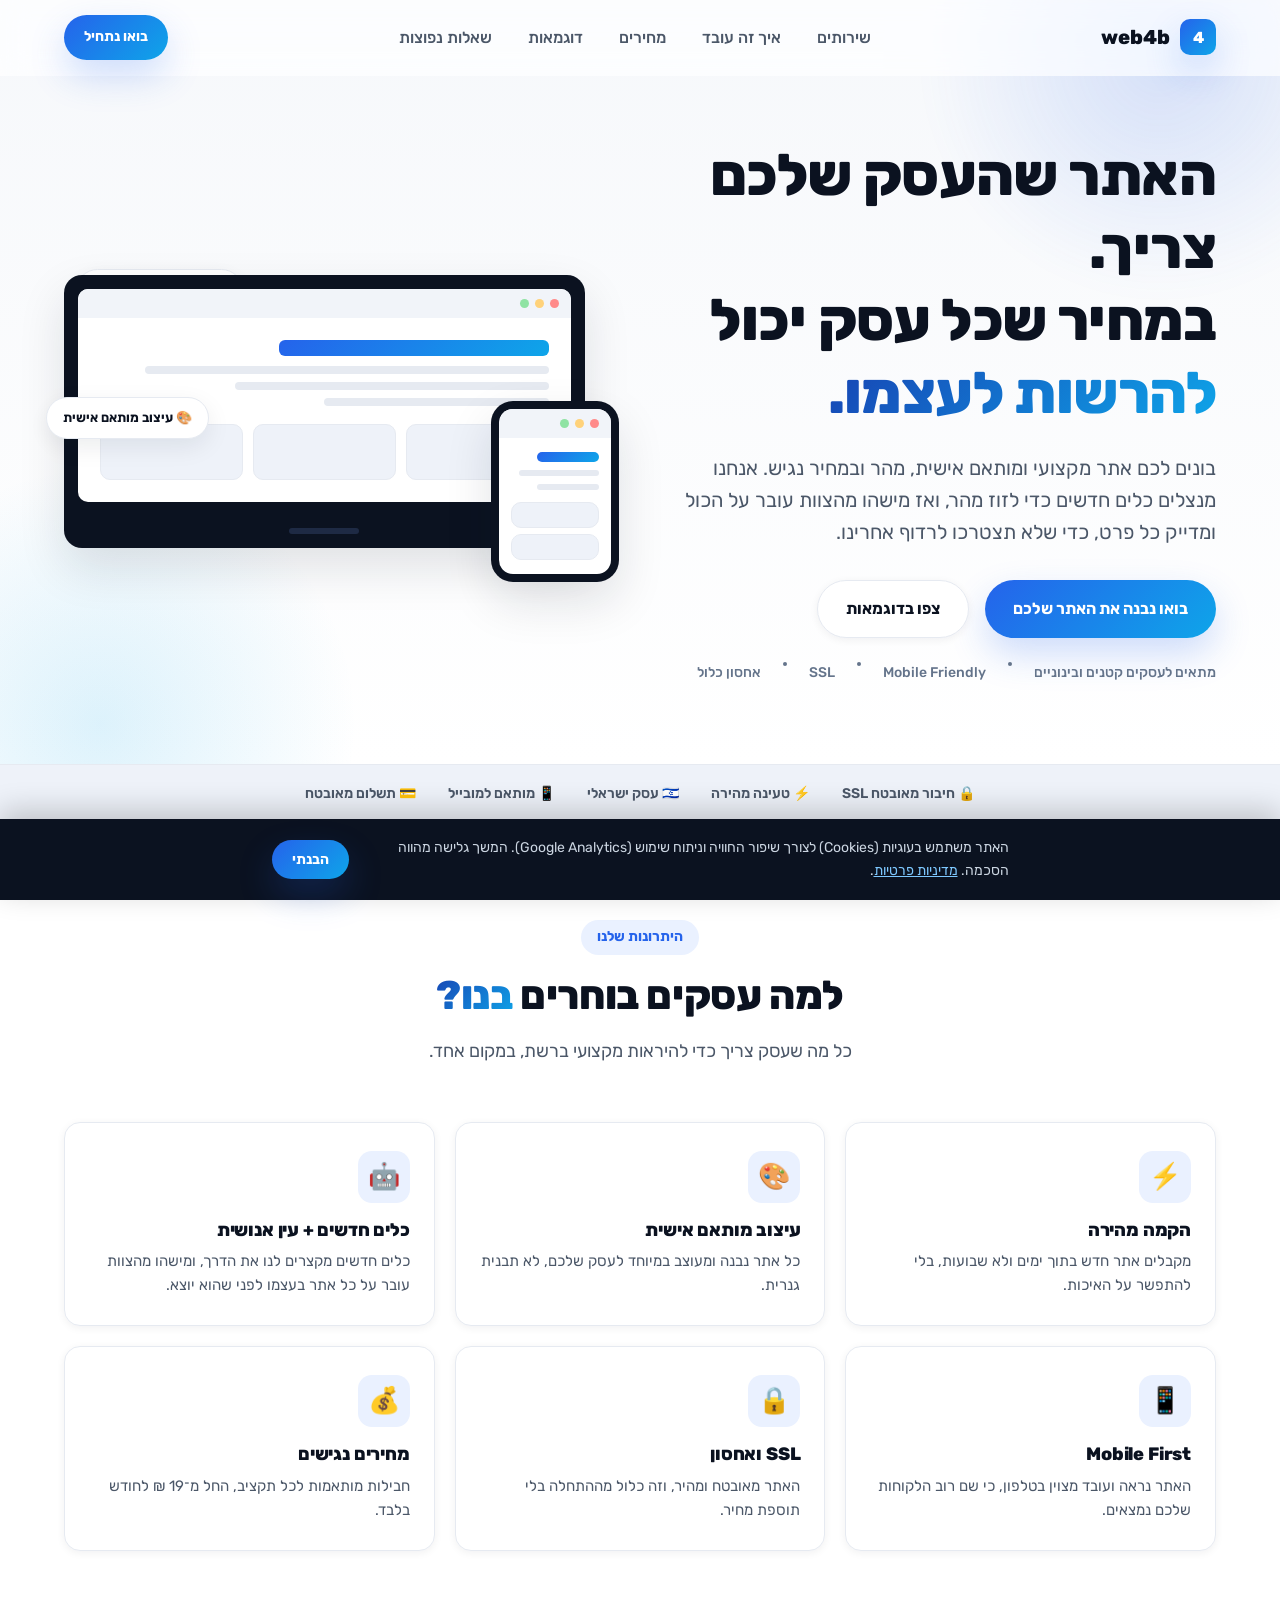
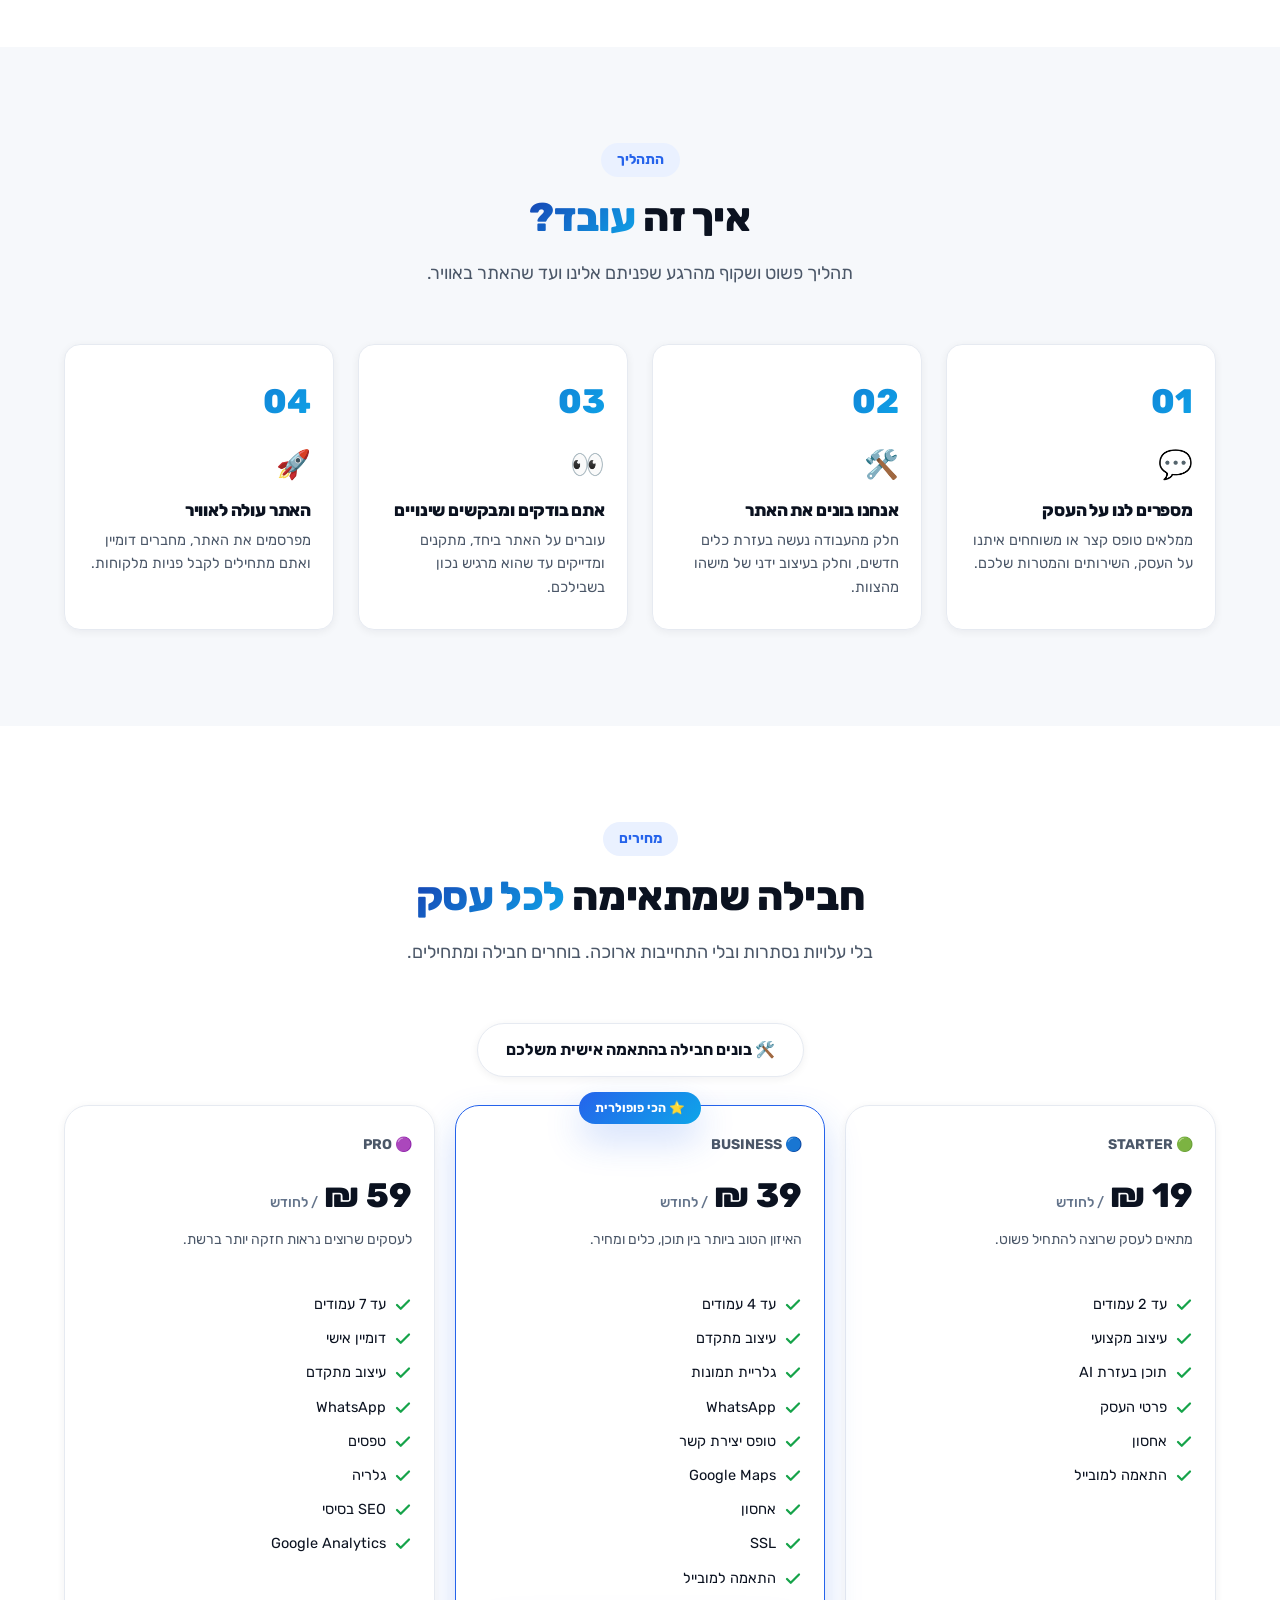
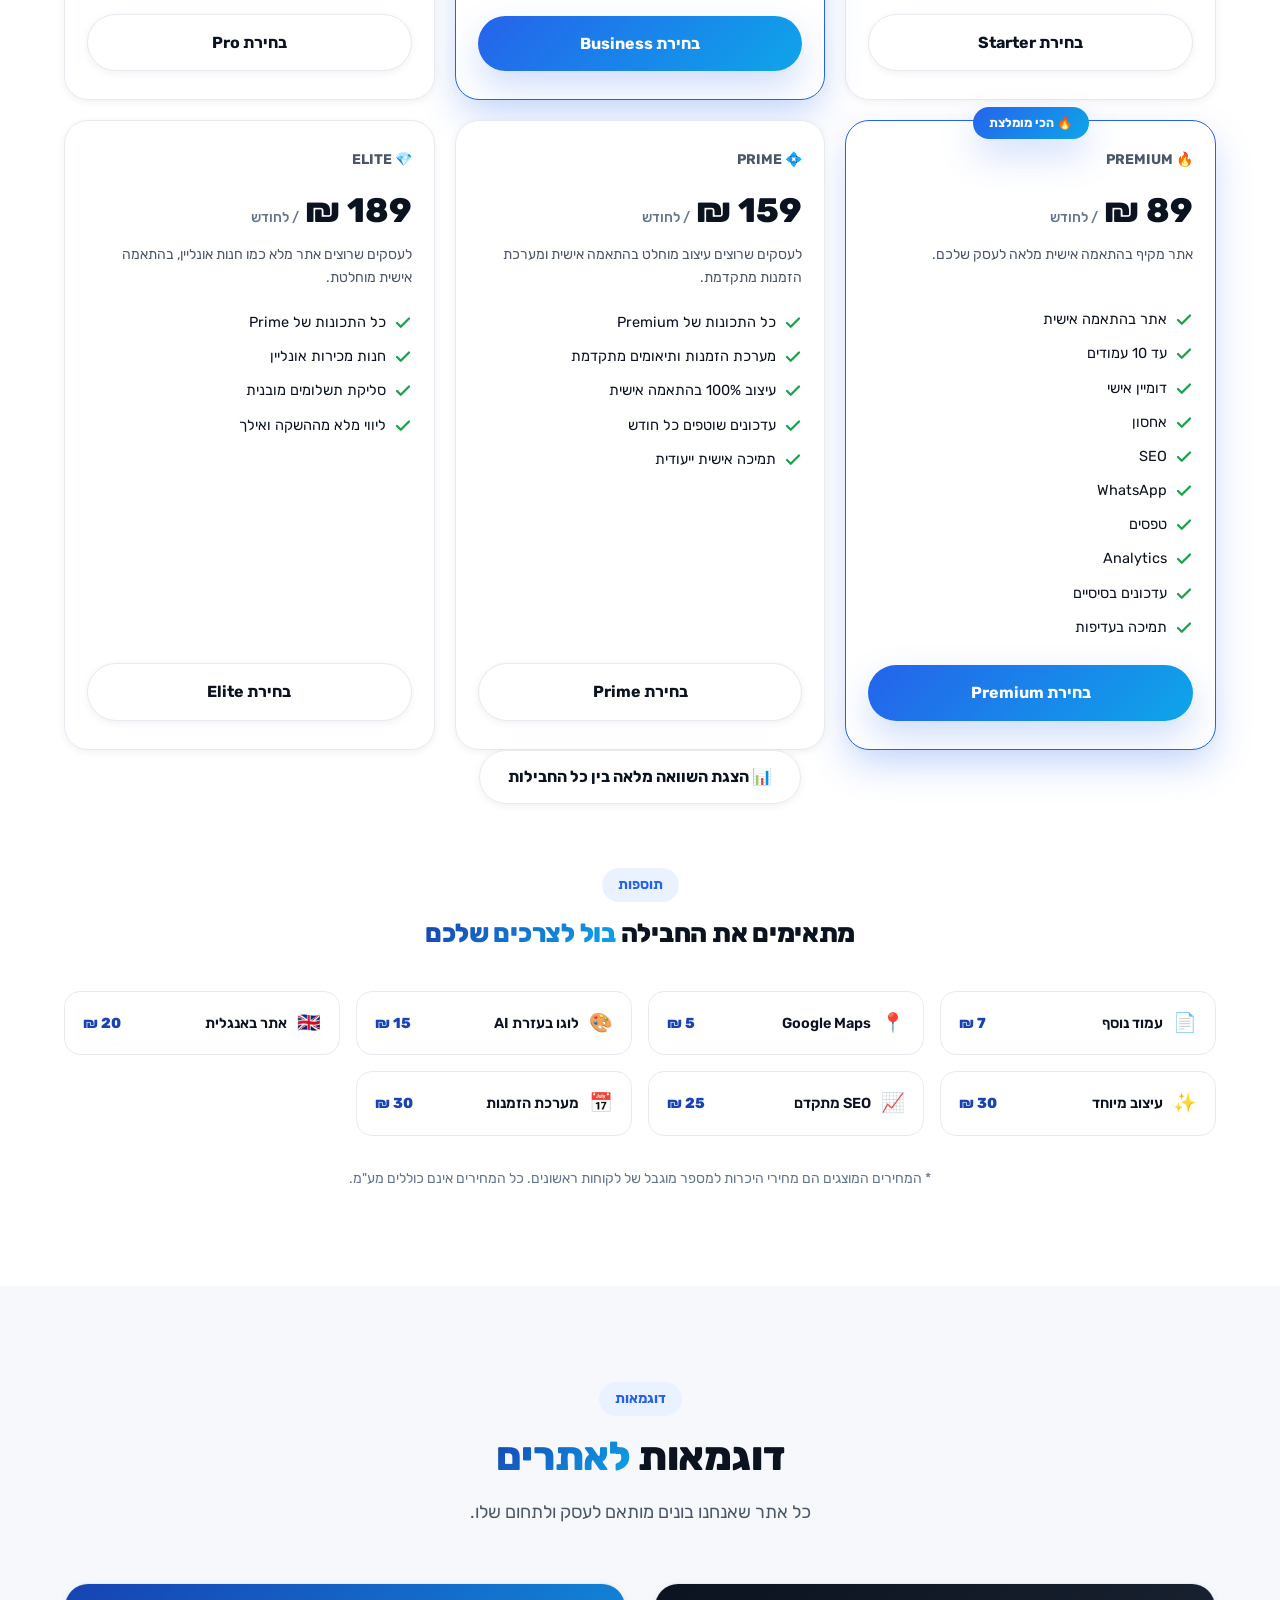
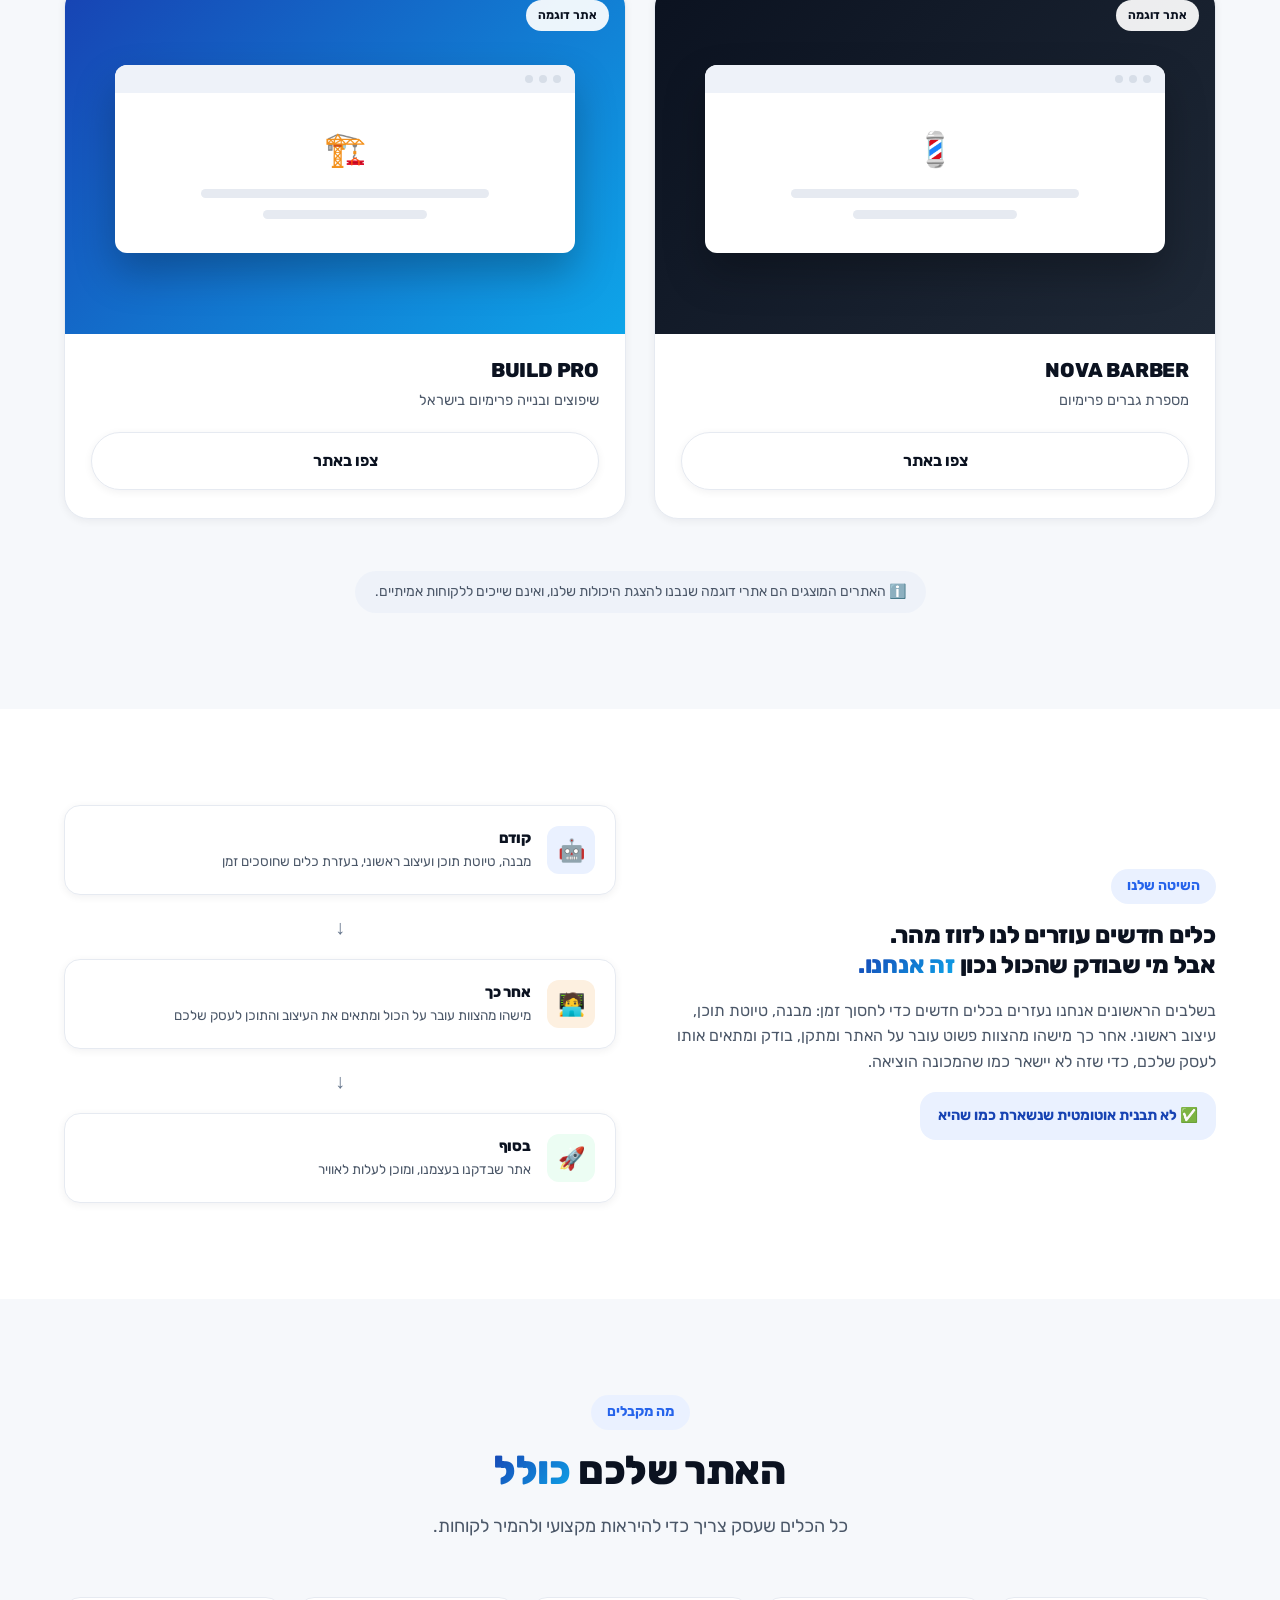
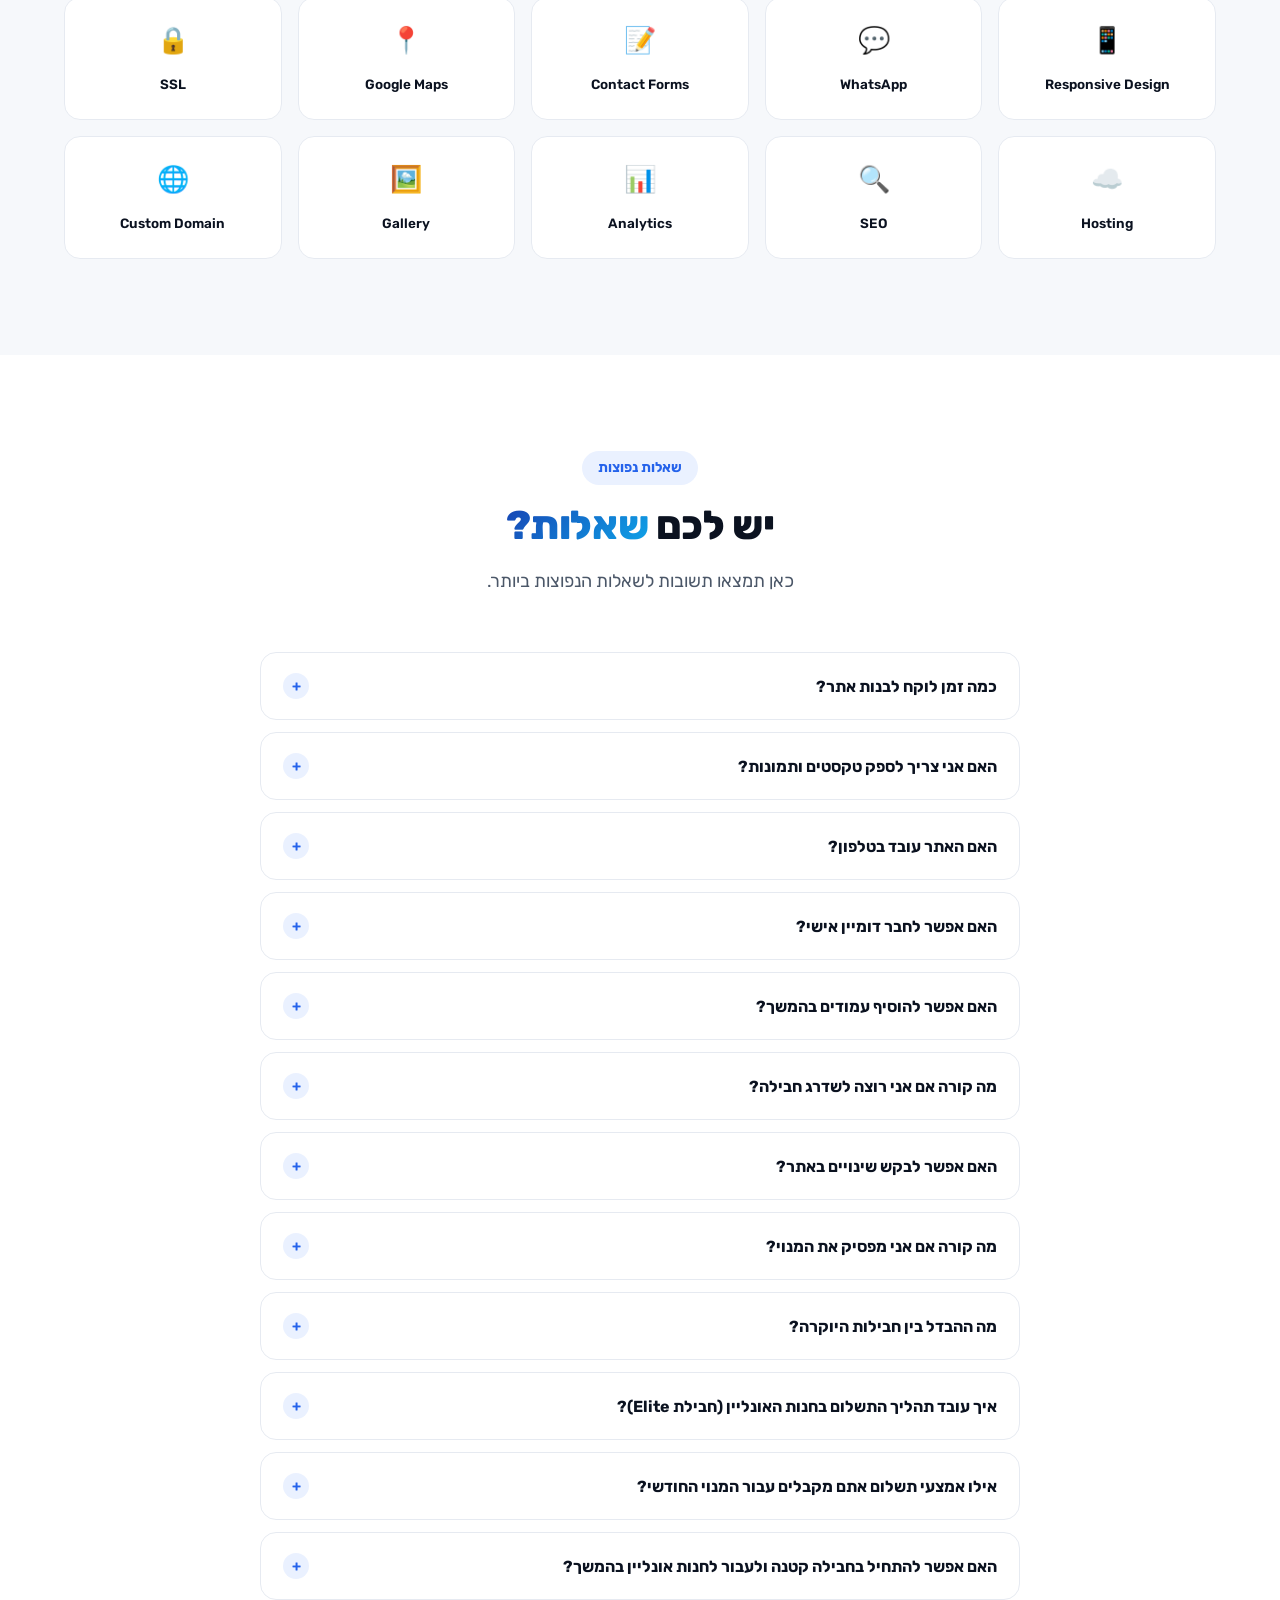
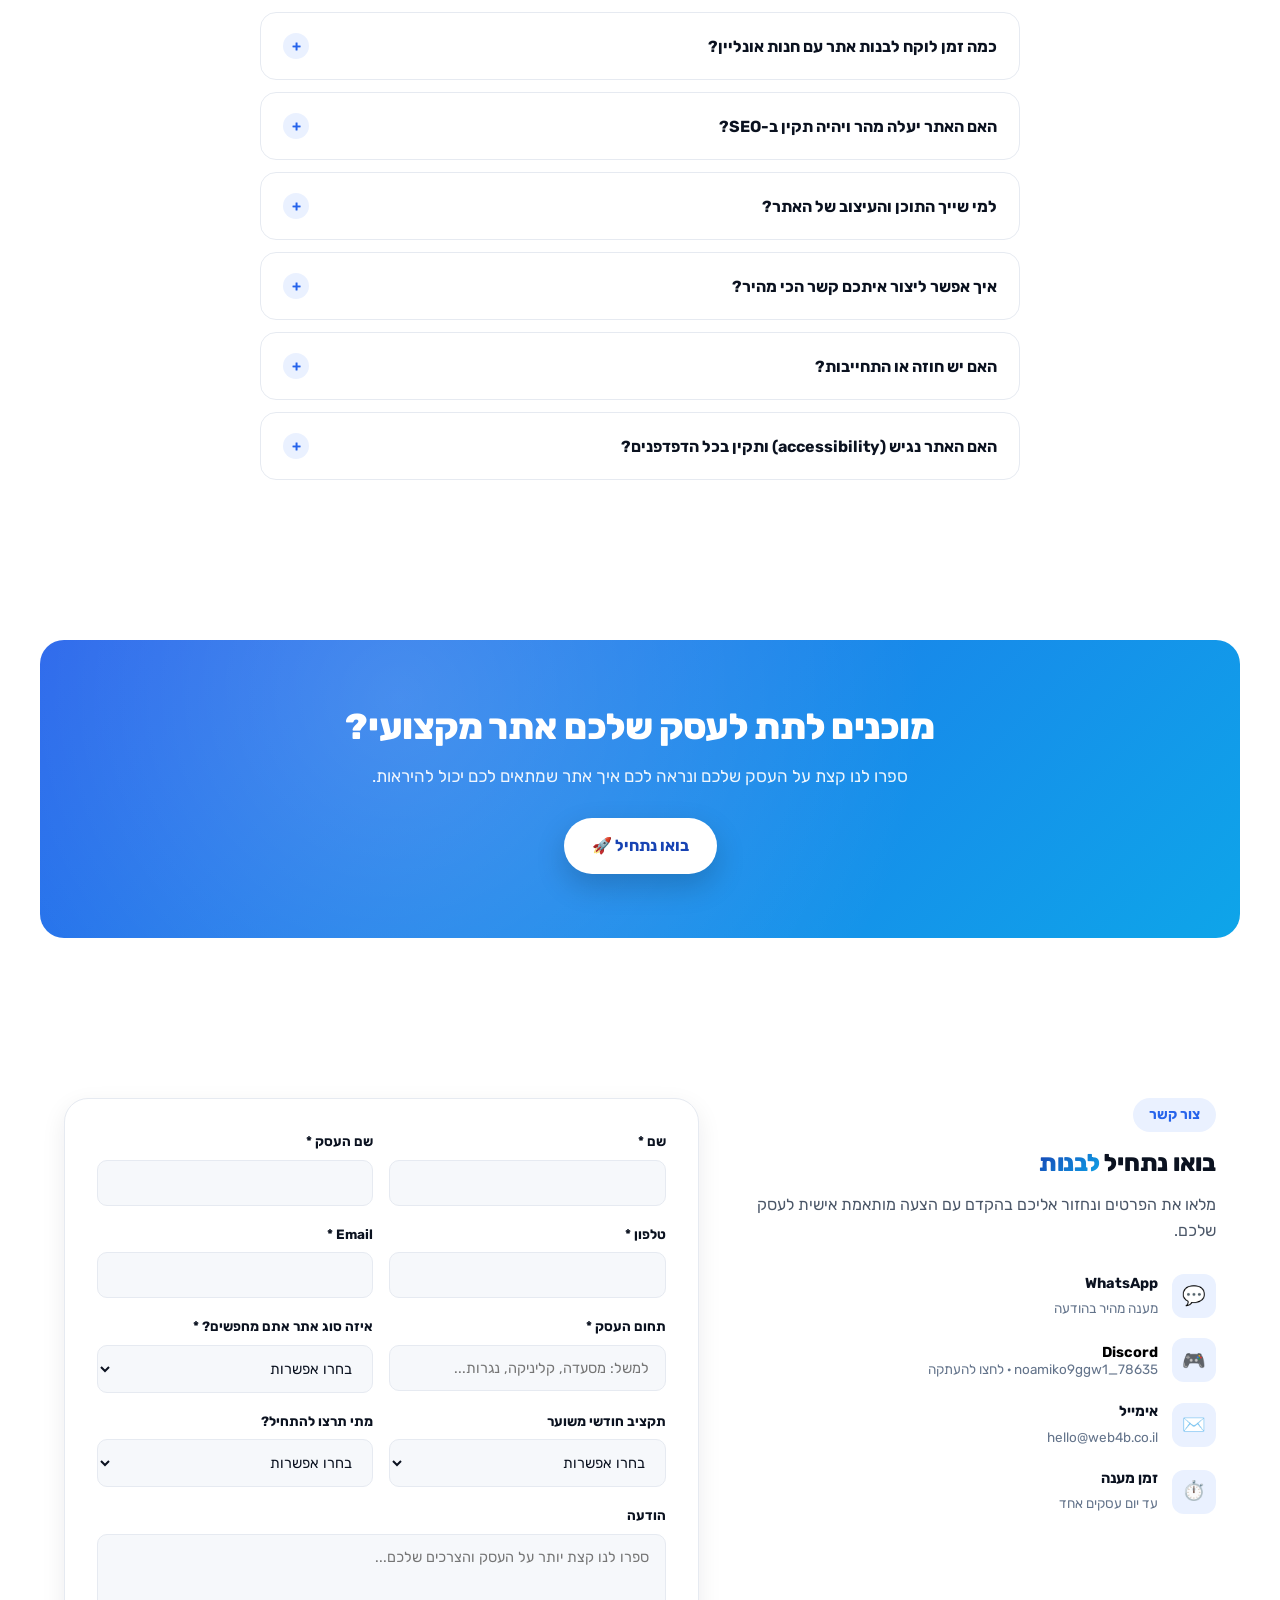
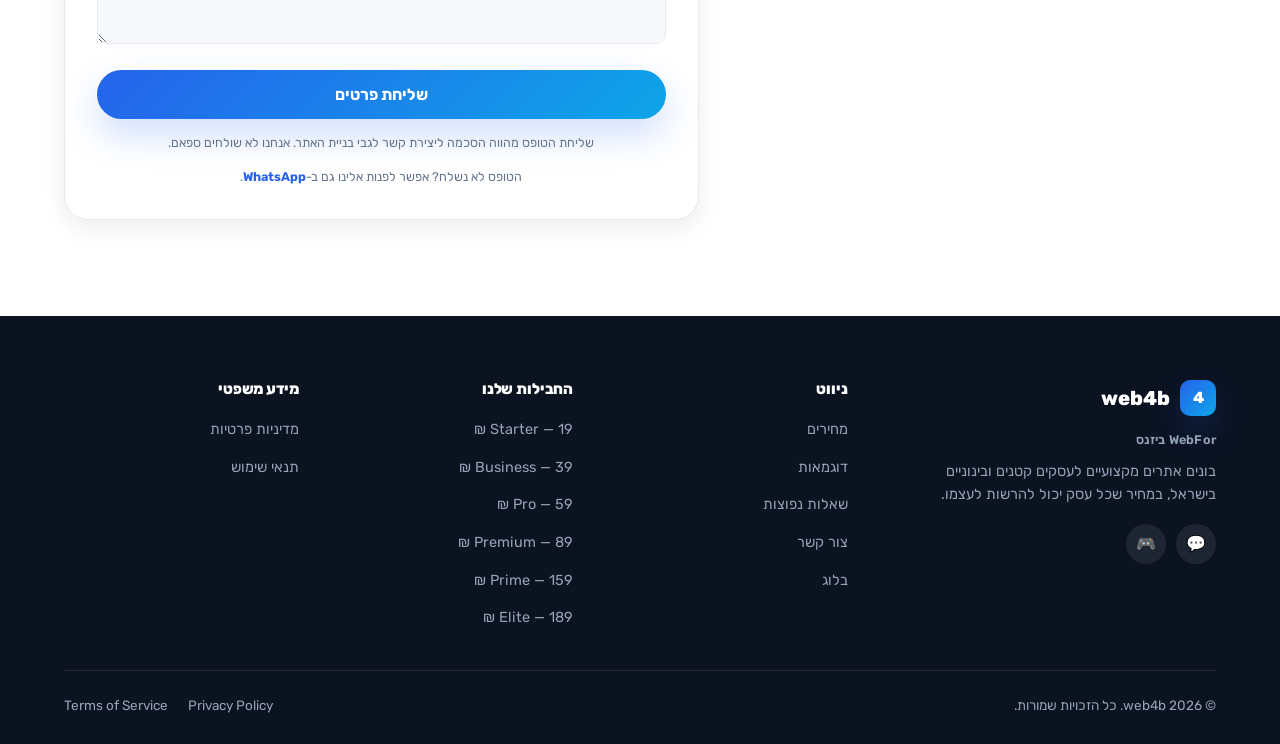
==== commit be25ed4c: "Rewrite marketing copy to sound less AI-generated Removed the stock affirmation openers ("בוודאות."," ====
--- a/index.html
+++ b/index.html
@@ -79,7 +79,7 @@
       "name": "האם אני צריך לספק טקסטים ותמונות?",
       "acceptedAnswer": {
         "@type": "Answer",
-        "text": "לא בהכרח. אם יש לכם חומרים נשתמש בהם, ואם לא — נכתוב עבורכם תוכן מקצועי בעזרת AI ונתאים אותו לעסק."
+        "text": "לא חייבים. אם יש לכם חומרים נשתמש בהם, ואם אין - נכתוב עבורכם תוכן מקצועי ונתאים אותו לעסק."
       }
     },
     {
@@ -87,7 +87,7 @@
       "name": "האם האתר עובד בטלפון?",
       "acceptedAnswer": {
         "@type": "Answer",
-        "text": "בוודאות. כל האתרים שלנו נבנים בגישת Mobile First ונבדקים בקפידה בכל הגדלי מסך."
+        "text": "כן, וזה למעשה המקום שאנחנו מתמקדים בו הכי הרבה - כי רוב הלקוחות שלכם יגיעו לאתר מהטלפון. אנחנו בודקים את זה בפועל, לא רק מסתמכים על ההנחה."
       }
     },
     {
@@ -103,7 +103,7 @@
       "name": "האם אפשר להוסיף עמודים בהמשך?",
       "acceptedAnswer": {
         "@type": "Answer",
-        "text": "בהחלט. אפשר להוסיף עמודים בכל שלב בתוספת תשלום קטנה לעמוד."
+        "text": "כן, אפשר להוסיף עמודים בכל שלב, בתוספת תשלום קטנה לעמוד."
       }
     },
     {
@@ -143,7 +143,7 @@
       "name": "איך עובד תהליך התשלום בחנות האונליין (חבילת Elite)?",
       "acceptedAnswer": {
         "@type": "Answer",
-        "text": "אנחנו מגדירים לכם מערכת סליקה מאובטחת ישירות בחנות, כך שהלקוחות שלכם יכולים לשלם בכרטיס אשראי בבטחה. הכספים מועברים ישירות לחשבון שלכם — אנחנו רק בונים ומגדירים את המערכת בשבילכם."
+        "text": "אנחנו מגדירים לכם מערכת סליקה מאובטחת ישירות בחנות, כך שהלקוחות שלכם משלמים בכרטיס אשראי בבטחה. הכספים עוברים ישירות לחשבון שלכם. אנחנו רק בונים ומגדירים את המערכת בשבילכם, לא מתערבים בכסף עצמו."
       }
     },
     {
@@ -159,7 +159,7 @@
       "name": "האם אפשר להתחיל בחבילה קטנה ולעבור לחנות אונליין בהמשך?",
       "acceptedAnswer": {
         "@type": "Answer",
-        "text": "בהחלט. אפשר להתחיל למשל ב-Starter או Business, ובהמשך לשדרג ל-Elite עם חנות אונליין מלאה — בלי לאבד את התוכן והעיצוב הקיימים."
+        "text": "כן. אפשר להתחיל למשל ב-Starter או Business, ובהמשך לשדרג ל-Elite עם חנות אונליין מלאה, בלי לאבד את התוכן והעיצוב שכבר יש."
       }
     },
     {
@@ -183,7 +183,7 @@
       "name": "למי שייך התוכן והעיצוב של האתר?",
       "acceptedAnswer": {
         "@type": "Answer",
-        "text": "התוכן והעיצוב שנוצרים במסגרת השירות שייכים לעסק שלכם, בכפוף לתשלום מלא בגין השירות — כמפורט בתנאי השימוש."
+        "text": "התוכן והעיצוב שייכים לעסק שלכם, בתנאי שהשירות שולם במלואו. הפרטים המדויקים בתנאי השימוש."
       }
     },
     {
@@ -207,7 +207,7 @@
       "name": "האם האתר נגיש (accessibility) ותקין בכל הדפדפנים?",
       "acceptedAnswer": {
         "@type": "Answer",
-        "text": "כן. אנחנו בונים עם עקרונות נגישות בסיסיים — ניגודיות צבעים תקינה וניווט מקלדת — והאתר נבדק ומותאם לדפדפנים המרכזיים ולמובייל."
+        "text": "כן. אנחנו בונים עם עקרונות נגישות בסיסיים, כמו ניגודיות צבעים תקינה וניווט מקלדת, והאתר נבדק ומותאם לדפדפנים המרכזיים ולמובייל."
       }
     }
   ]
@@ -258,7 +258,7 @@
   <div class="container">
     <div class="hero-content reveal">
       <h1 class="hero-title">האתר שהעסק שלכם צריך.<br>במחיר שכל עסק יכול <span class="text-gradient">להרשות לעצמו.</span></h1>
-      <p class="hero-sub">אנחנו בונים אתרים מקצועיים ומותאמים אישית בעזרת AI + עיצוב והתאמה אנושיים — במהירות, במחיר נגיש ובלי כאב ראש.</p>
+      <p class="hero-sub">בונים לכם אתר מקצועי ומותאם אישית, מהר ובמחיר נגיש. אנחנו מנצלים כלים חדשים כדי לזוז מהר, ואז מישהו מהצוות עובר על הכול ומדייק כל פרט, כדי שלא תצטרכו לרדוף אחרינו.</p>
       <div class="hero-actions">
         <a href="#contact" class="btn btn-primary">בואו נבנה את האתר שלכם</a>
         <a href="#portfolio" class="btn btn-secondary">צפו בדוגמאות</a>
@@ -328,7 +328,7 @@
     <div class="section-head reveal">
       <span class="eyebrow">היתרונות שלנו</span>
       <h2 class="section-title" id="trust-title">למה עסקים בוחרים <span class="text-gradient">בנו?</span></h2>
-      <p class="section-sub">כל מה שעסק צריך כדי להיראות מקצועי ברשת — במקום אחד.</p>
+      <p class="section-sub">כל מה שעסק צריך כדי להיראות מקצועי ברשת, במקום אחד.</p>
     </div>
 
     <div class="trust-grid reveal-stagger reveal">
@@ -344,18 +344,18 @@
       </div>
       <div class="trust-card">
         <div class="trust-icon">🤖</div>
-        <h3>AI + עבודה אנושית</h3>
-        <p>AI מזרז את התהליך, ואנשים מקצועיים משפרים ומדייקים כל פרט.</p>
+        <h3>כלים חדשים + עין אנושית</h3>
+        <p>כלים חדשים מקצרים לנו את הדרך, ומישהו מהצוות עובר על כל אתר בעצמו לפני שהוא יוצא.</p>
       </div>
       <div class="trust-card">
         <div class="trust-icon">📱</div>
         <h3>Mobile First</h3>
-        <p>האתר נראה ועובד מצוין בטלפון — כי שם רוב הלקוחות שלכם.</p>
+        <p>האתר נראה ועובד מצוין בטלפון, כי שם רוב הלקוחות שלכם נמצאים.</p>
       </div>
       <div class="trust-card">
         <div class="trust-icon">🔒</div>
         <h3>SSL ואחסון</h3>
-        <p>אבטחה, אחסון מהיר ואמינות — הכול כלול, בלי הפתעות.</p>
+        <p>האתר מאובטח ומהיר, וזה כלול מההתחלה בלי תוספת מחיר.</p>
       </div>
       <div class="trust-card">
         <div class="trust-icon">💰</div>
@@ -386,7 +386,7 @@
         <div class="step-num">02</div>
         <div class="step-emoji">🛠️</div>
         <h3>אנחנו בונים את האתר</h3>
-        <p>בעזרת AI ועיצוב אנושי אנחנו מרכיבים עבורכם אתר מקצועי ומותאם אישית.</p>
+        <p>חלק מהעבודה נעשה בעזרת כלים חדשים, וחלק בעיצוב ידני של מישהו מהצוות.</p>
       </div>
       <div class="step-card">
         <div class="step-num">03</div>
@@ -410,7 +410,7 @@
     <div class="section-head reveal">
       <span class="eyebrow">מחירים</span>
       <h2 class="section-title" id="pricing-title">חבילה שמתאימה <span class="text-gradient">לכל עסק</span></h2>
-      <p class="section-sub">בלי עלויות נסתרות, בלי התחייבות ארוכה — בוחרים את החבילה המתאימה ומתחילים.</p>
+      <p class="section-sub">בלי עלויות נסתרות ובלי התחייבות ארוכה. בוחרים חבילה ומתחילים.</p>
     </div>
 
     <div class="quiz-toggle-wrap reveal">
@@ -419,7 +419,7 @@
 
     <div class="plan-quiz" id="package-builder" hidden>
       <div class="quiz-question">
-        <p class="builder-base-note">כל אתר כולל בסיס קבוע: עיצוב מקצועי, אחסון, SSL והתאמה למובייל — <strong>19 ₪ לחודש</strong>. תבחרו כל תוספת שרלוונטית לכם, בלי הגבלה — אין "חבילה" נעולה.</p>
+        <p class="builder-base-note">כל אתר כולל בסיס קבוע: עיצוב מקצועי, אחסון, SSL והתאמה למובייל, ב-<strong>19 ₪ לחודש</strong>. משם תבחרו כל תוספת שרלוונטית לכם, בלי להיות נעולים לחבילה מסוימת.</p>
       </div>
       <div class="quiz-question">
         <label>כמה עמודים אתם צריכים בסך הכל?</label>
@@ -450,7 +450,7 @@
       </div>
       <div class="builder-total" id="builder-total">סה"כ חודשי משוער: <strong>19 ₪</strong></div>
       <button type="button" class="btn btn-primary" id="builder-submit">קבלו הצעת מחיר לפי הבחירה שלי</button>
-      <p class="builder-note">ההערכה היא לצורך התמצאות בלבד — נדייק אותה איתכם לפי הצרכים המדויקים של העסק.</p>
+      <p class="builder-note">זו הערכה כללית בלבד. נדייק אותה איתכם לפי הצרכים המדויקים של העסק.</p>
     </div>
 
     <div class="pricing-grid reveal-stagger reveal">
@@ -678,33 +678,33 @@
     <div class="ai-human">
       <div class="ai-human-content reveal">
         <span class="eyebrow">השיטה שלנו</span>
-        <h2 id="ai-human-title">AI עושה את העבודה מהר.<br>אנחנו דואגים שהיא <span class="text-gradient">תהיה נכונה.</span></h2>
-        <p>אנחנו משתמשים בכלי AI מתקדמים כדי לקצר תהליכים, ליצור תוכן ולהאיץ את בניית האתר. לאחר מכן אנחנו עוברים על האתר, משפרים את העיצוב, התוכן והחוויה ומתאימים אותו לעסק שלכם.</p>
-        <span class="ai-human-note">✅ AI ≠ תבנית אוטומטית</span>
+        <h2 id="ai-human-title">כלים חדשים עוזרים לנו לזוז מהר.<br>אבל מי שבודק שהכול נכון <span class="text-gradient">זה אנחנו.</span></h2>
+        <p>בשלבים הראשונים אנחנו נעזרים בכלים חדשים כדי לחסוך זמן: מבנה, טיוטת תוכן, עיצוב ראשוני. אחר כך מישהו מהצוות פשוט עובר על האתר ומתקן, בודק ומתאים אותו לעסק שלכם, כדי שזה לא יישאר כמו שהמכונה הוציאה.</p>
+        <span class="ai-human-note">✅ לא תבנית אוטומטית שנשארת כמו שהיא</span>
       </div>
 
       <div class="ai-human-visual reveal">
         <div class="flow-card">
           <div class="flow-icon ai">🤖</div>
           <div>
-            <h3>שלב ה-AI</h3>
-            <p>יצירת מבנה, תוכן ראשוני ועיצוב בסיסי במהירות</p>
+            <h3>קודם</h3>
+            <p>מבנה, טיוטת תוכן ועיצוב ראשוני, בעזרת כלים שחוסכים זמן</p>
           </div>
         </div>
         <div class="flow-arrow">↓</div>
         <div class="flow-card">
           <div class="flow-icon human">🧑‍💻</div>
           <div>
-            <h3>שלב האדם</h3>
-            <p>עיצוב, דיוק תוכן והתאמה אישית מלאה לעסק שלכם</p>
+            <h3>אחר כך</h3>
+            <p>מישהו מהצוות עובר על הכול ומתאים את העיצוב והתוכן לעסק שלכם</p>
           </div>
         </div>
         <div class="flow-arrow">↓</div>
         <div class="flow-card">
           <div class="flow-icon" style="background:#ecfdf3;">🚀</div>
           <div>
-            <h3>התוצאה</h3>
-            <p>אתר מקצועי, מהיר ומדויק — מוכן לעלות לאוויר</p>
+            <h3>בסוף</h3>
+            <p>אתר שבדקנו בעצמנו, ומוכן לעלות לאוויר</p>
           </div>
         </div>
       </div>
@@ -758,14 +758,14 @@
           האם אני צריך לספק טקסטים ותמונות?
           <span class="faq-icon">+</span>
         </button>
-        <div class="faq-answer"><p class="faq-answer-inner">לא בהכרח. אם יש לכם חומרים נשתמש בהם, ואם לא — נכתוב עבורכם תוכן מקצועי בעזרת AI ונתאים אותו לעסק.</p></div>
+        <div class="faq-answer"><p class="faq-answer-inner">לא חייבים. אם יש לכם חומרים נשתמש בהם, ואם אין - נכתוב עבורכם תוכן מקצועי ונתאים אותו לעסק.</p></div>
       </div>
       <div class="faq-item">
         <button class="faq-question" aria-expanded="false">
           האם האתר עובד בטלפון?
           <span class="faq-icon">+</span>
         </button>
-        <div class="faq-answer"><p class="faq-answer-inner">בוודאות. כל האתרים שלנו נבנים בגישת Mobile First ונבדקים בקפידה בכל הגדלי מסך.</p></div>
+        <div class="faq-answer"><p class="faq-answer-inner">כן, וזה למעשה המקום שאנחנו מתמקדים בו הכי הרבה - כי רוב הלקוחות שלכם יגיעו לאתר מהטלפון. אנחנו בודקים את זה בפועל, לא רק מסתמכים על ההנחה.</p></div>
       </div>
       <div class="faq-item">
         <button class="faq-question" aria-expanded="false">
@@ -779,7 +779,7 @@
           האם אפשר להוסיף עמודים בהמשך?
           <span class="faq-icon">+</span>
         </button>
-        <div class="faq-answer"><p class="faq-answer-inner">בהחלט. אפשר להוסיף עמודים בכל שלב בתוספת תשלום קטנה לעמוד.</p></div>
+        <div class="faq-answer"><p class="faq-answer-inner">כן, אפשר להוסיף עמודים בכל שלב, בתוספת תשלום קטנה לעמוד.</p></div>
       </div>
       <div class="faq-item">
         <button class="faq-question" aria-expanded="false">
@@ -814,7 +814,7 @@
           איך עובד תהליך התשלום בחנות האונליין (חבילת Elite)?
           <span class="faq-icon">+</span>
         </button>
-        <div class="faq-answer"><p class="faq-answer-inner">אנחנו מגדירים לכם מערכת סליקה מאובטחת ישירות בחנות, כך שהלקוחות שלכם יכולים לשלם בכרטיס אשראי בבטחה. הכספים מועברים ישירות לחשבון שלכם — אנחנו רק בונים ומגדירים את המערכת בשבילכם.</p></div>
+        <div class="faq-answer"><p class="faq-answer-inner">אנחנו מגדירים לכם מערכת סליקה מאובטחת ישירות בחנות, כך שהלקוחות שלכם משלמים בכרטיס אשראי בבטחה. הכספים עוברים ישירות לחשבון שלכם. אנחנו רק בונים ומגדירים את המערכת בשבילכם, לא מתערבים בכסף עצמו.</p></div>
       </div>
       <div class="faq-item">
         <button class="faq-question" aria-expanded="false">
@@ -828,7 +828,7 @@
           האם אפשר להתחיל בחבילה קטנה ולעבור לחנות אונליין בהמשך?
           <span class="faq-icon">+</span>
         </button>
-        <div class="faq-answer"><p class="faq-answer-inner">בהחלט. אפשר להתחיל למשל ב-Starter או Business, ובהמשך לשדרג ל-Elite עם חנות אונליין מלאה — בלי לאבד את התוכן והעיצוב הקיימים.</p></div>
+        <div class="faq-answer"><p class="faq-answer-inner">כן. אפשר להתחיל למשל ב-Starter או Business, ובהמשך לשדרג ל-Elite עם חנות אונליין מלאה, בלי לאבד את התוכן והעיצוב שכבר יש.</p></div>
       </div>
       <div class="faq-item">
         <button class="faq-question" aria-expanded="false">
@@ -849,7 +849,7 @@
           למי שייך התוכן והעיצוב של האתר?
           <span class="faq-icon">+</span>
         </button>
-        <div class="faq-answer"><p class="faq-answer-inner">התוכן והעיצוב שנוצרים במסגרת השירות שייכים לעסק שלכם, בכפוף לתשלום מלא בגין השירות — כמפורט בתנאי השימוש.</p></div>
+        <div class="faq-answer"><p class="faq-answer-inner">התוכן והעיצוב שייכים לעסק שלכם, בתנאי שהשירות שולם במלואו. הפרטים המדויקים בתנאי השימוש.</p></div>
       </div>
       <div class="faq-item">
         <button class="faq-question" aria-expanded="false">
@@ -870,7 +870,7 @@
           האם האתר נגיש (accessibility) ותקין בכל הדפדפנים?
           <span class="faq-icon">+</span>
         </button>
-        <div class="faq-answer"><p class="faq-answer-inner">כן. אנחנו בונים עם עקרונות נגישות בסיסיים — ניגודיות צבעים תקינה וניווט מקלדת — והאתר נבדק ומותאם לדפדפנים המרכזיים ולמובייל.</p></div>
+        <div class="faq-answer"><p class="faq-answer-inner">כן. אנחנו בונים עם עקרונות נגישות בסיסיים, כמו ניגודיות צבעים תקינה וניווט מקלדת, והאתר נבדק ומותאם לדפדפנים המרכזיים ולמובייל.</p></div>
       </div>
     </div>
   </div>
@@ -1007,7 +1007,7 @@
       <div class="footer-brand">
         <a href="#top" class="logo"><span class="logo-mark">4</span> web4b</a>
         <p class="footer-fullname"><bdi dir="ltr">WebFor</bdi> ביזנס</p>
-        <p>בונים אתרים מקצועיים לעסקים קטנים ובינוניים בישראל, בעזרת AI ועיצוב אנושי — במחיר שכל עסק יכול להרשות לעצמו.</p>
+        <p>בונים אתרים מקצועיים לעסקים קטנים ובינוניים בישראל, במחיר שכל עסק יכול להרשות לעצמו.</p>
         <div class="footer-social">
           <a href="https://wa.me/972500000000" target="_blank" rel="noopener noreferrer" aria-label="WhatsApp">💬</a>
           <button type="button" class="footer-discord-btn" data-copy="noamiko9ggw1_78635" aria-label="העתקת שם המשתמש בדיסקורד" title="Discord: noamiko9ggw1_78635">🎮</button>
